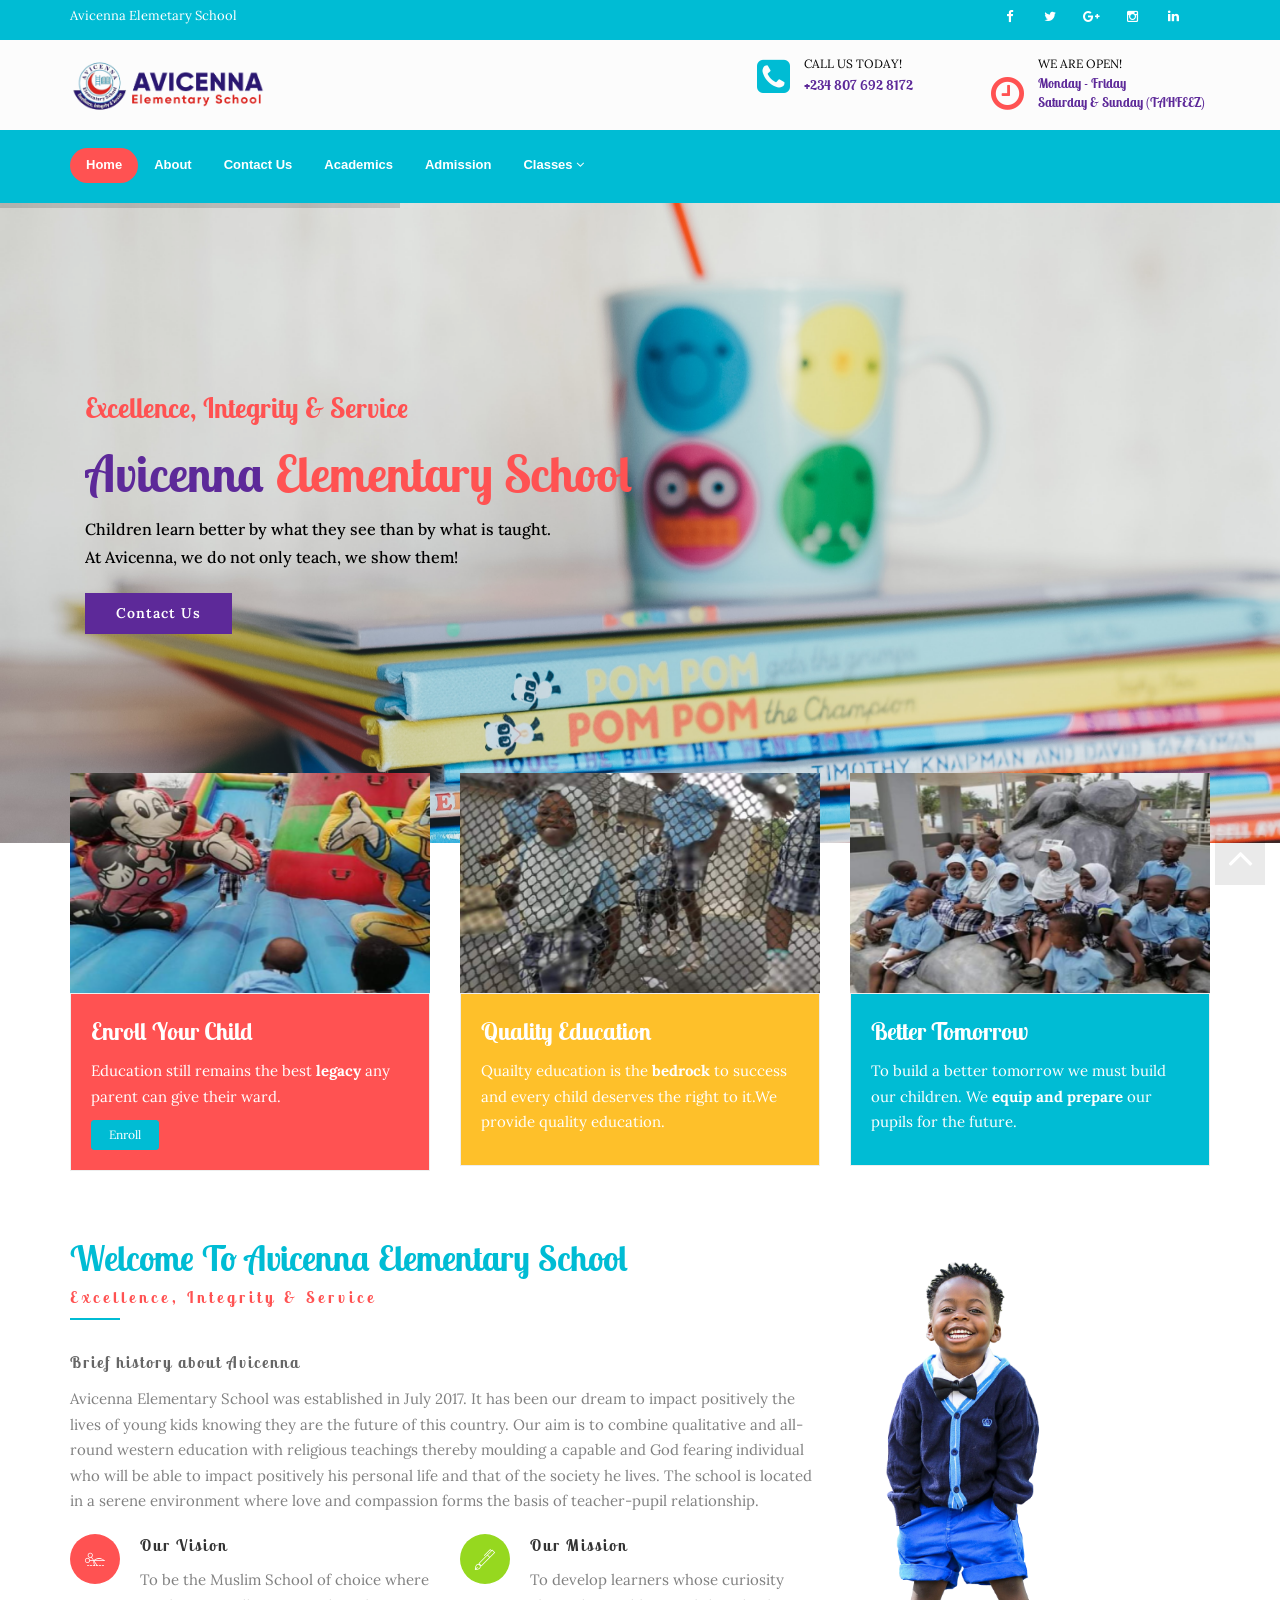
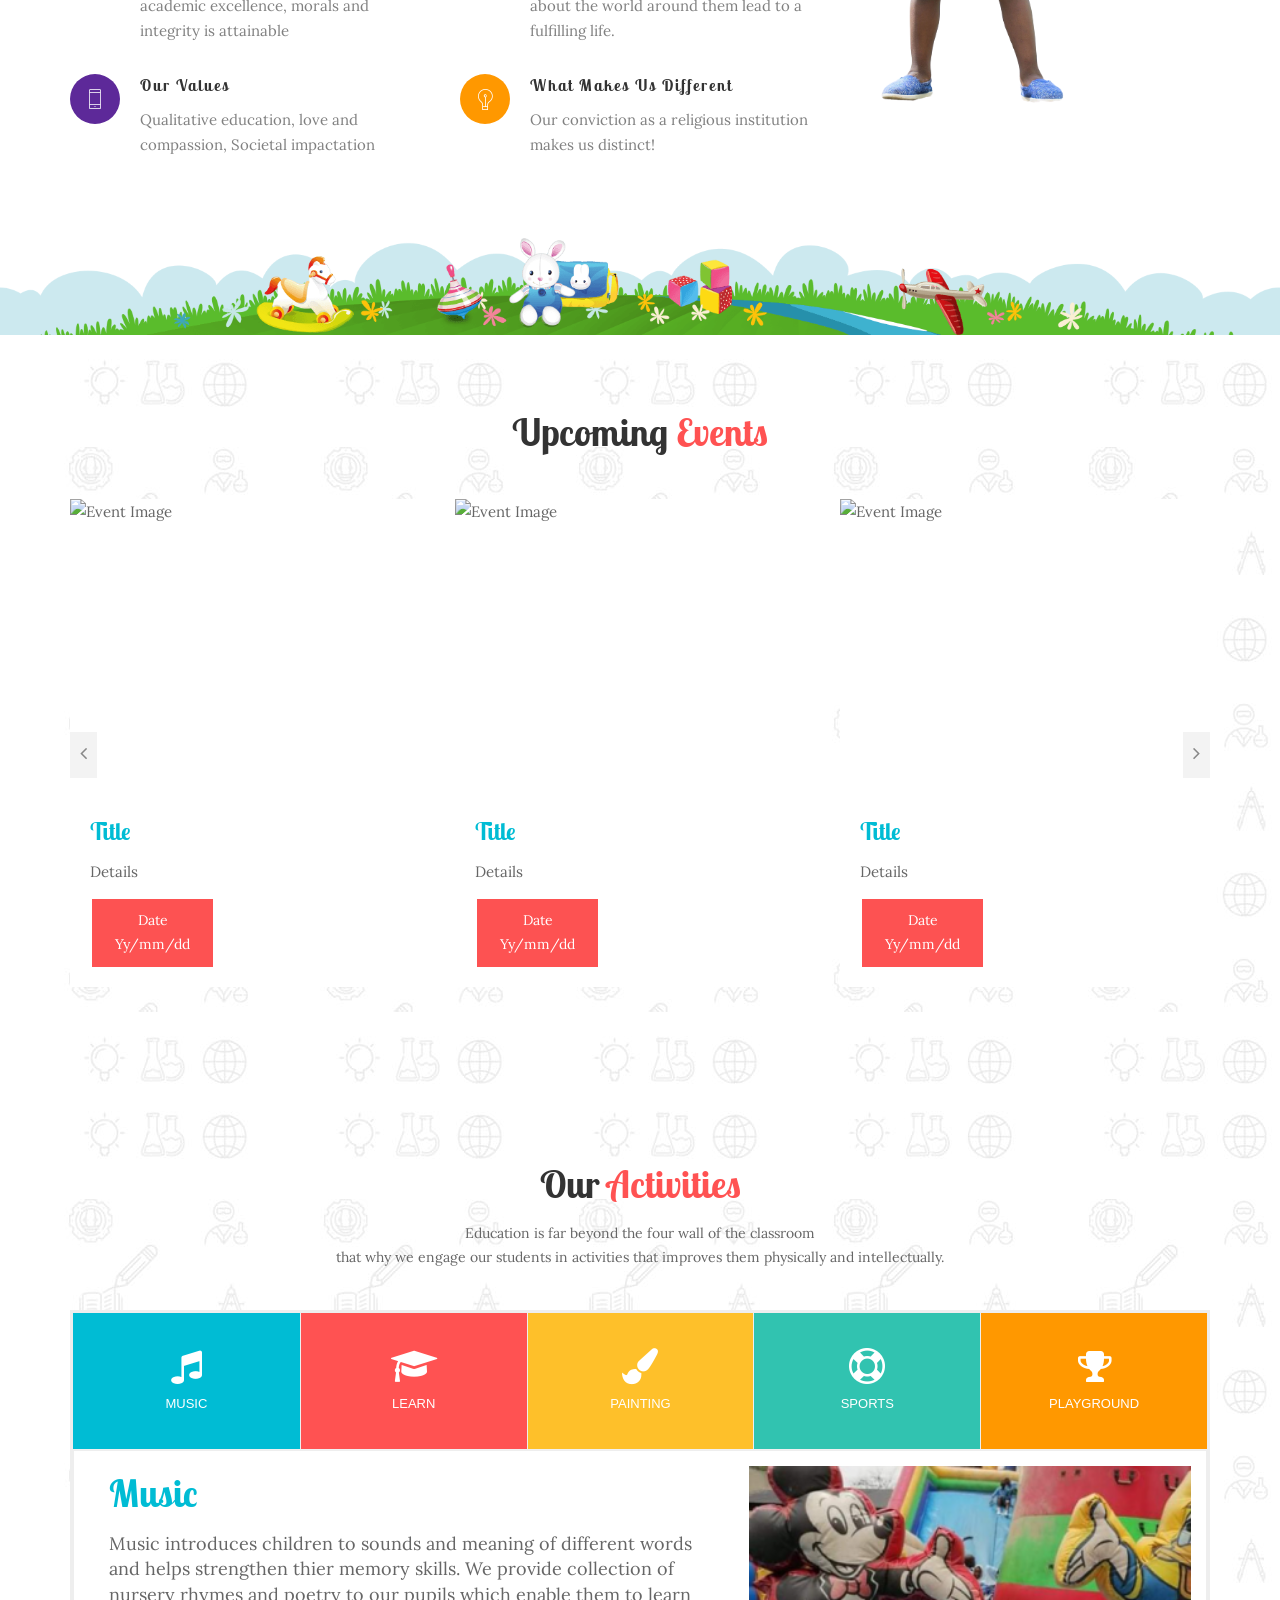
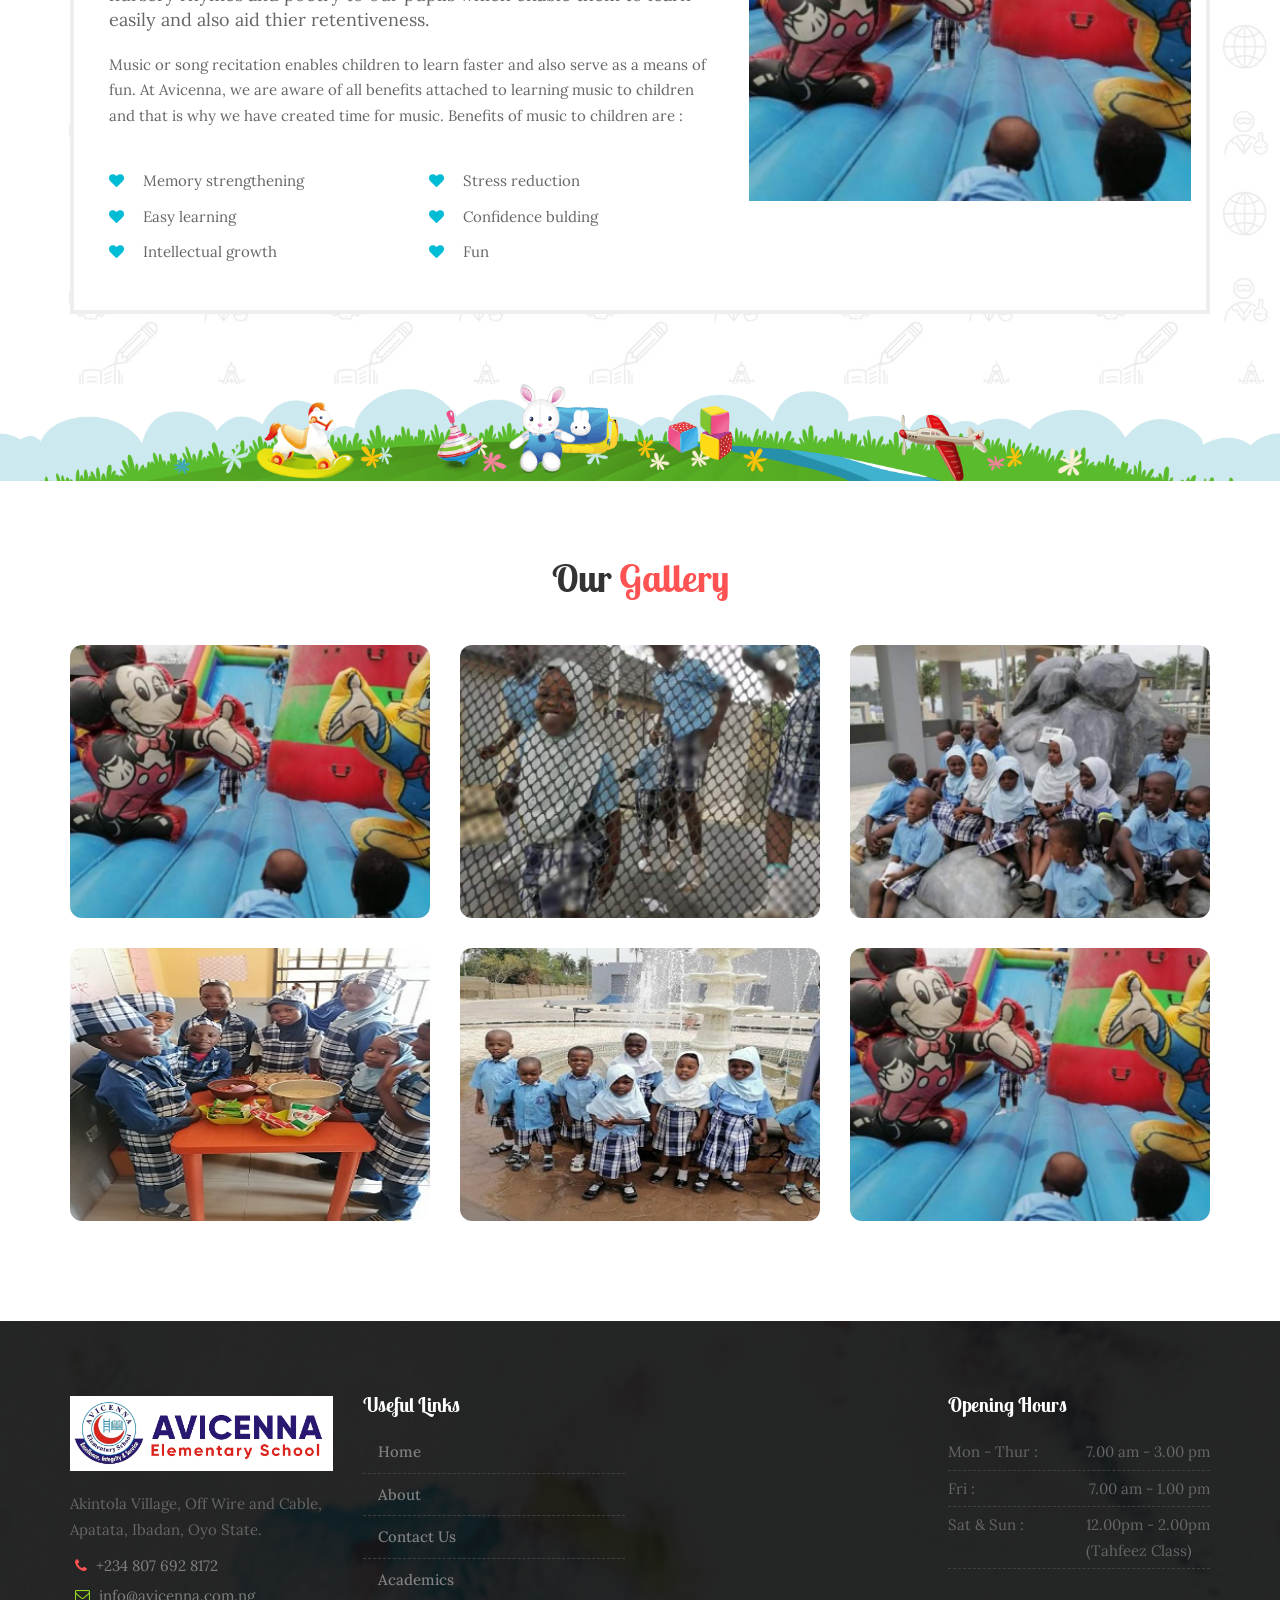
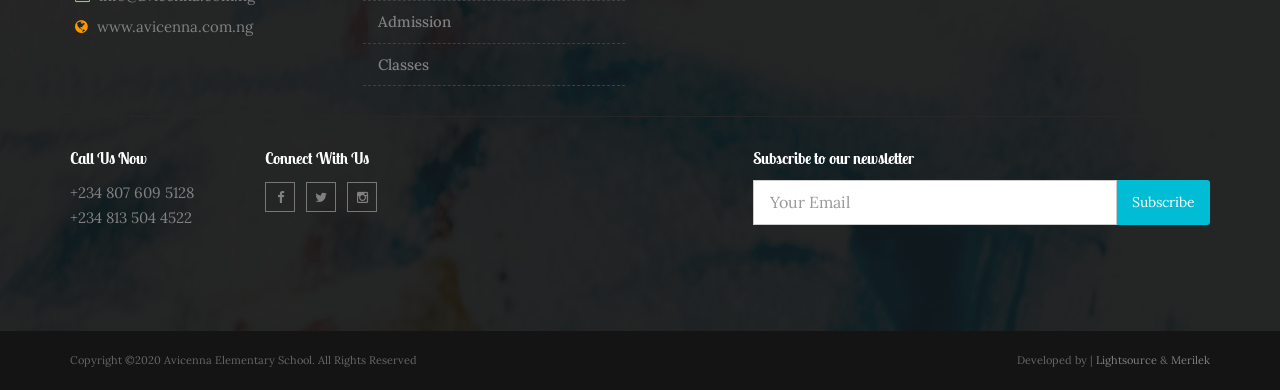
==== index.html @ d7801a2c "Update index.html" ====
<!DOCTYPE html>
<html dir="ltr" lang="en">
<head>

<!-- Meta Tags -->
<meta name="viewport" content="width=device-width,initial-scale=1.0"/>
<meta http-equiv="content-type" content="text/html; charset=UTF-8"/>
<meta name="description" content="Avicinna Elementary School website" />
<meta name="keywords" content="Avicenna,nursery,primary,children,,school,childschool,education,nigeria,ibadan,private" />
<meta name="author" content="" />

<!-- Page Title -->
<title>Welcome To Avicenna Elementary School</title>

<!-- Favicon and Touch Icons -->
<link href="images/avfavicon.png" rel="shortcut icon" type="image/png">
<link href="images/apple-touch-icon.png" rel="apple-touch-icon">
<link href="images/apple-touch-icon-72x72.png" rel="apple-touch-icon" sizes="72x72">
<link href="images/apple-touch-icon-114x114.png" rel="apple-touch-icon" sizes="114x114">
<link href="images/apple-touch-icon-144x144.png" rel="apple-touch-icon" sizes="144x144">

<!-- Stylesheet -->
<link href="css/bootstrap.min.css" rel="stylesheet" type="text/css">
<link href="css/jquery-ui.min.css" rel="stylesheet" type="text/css">
<link href="css/animate.css" rel="stylesheet" type="text/css">
<link href="css/css-plugin-collections.css" rel="stylesheet"/>
<!-- CSS | menuzord megamenu skins -->
<link id="menuzord-menu-skins" href="css/menuzord-skins/menuzord-rounded-boxed.css" rel="stylesheet"/>
<!-- CSS | Main style file -->
<link href="css/style-main.css" rel="stylesheet" type="text/css">
<!-- CSS | Preloader Styles -->
<link href="css/preloader.css" rel="stylesheet" type="text/css">
<!-- CSS | Custom Margin Padding Collection -->
<link href="css/custom-bootstrap-margin-padding.css" rel="stylesheet" type="text/css">
<!-- CSS | Responsive media queries -->
<link href="css/responsive.css" rel="stylesheet" type="text/css">
<!-- CSS | Style css. This is the file where you can place your own custom css code. Just uncomment it and use it. -->
<!-- <link href="css/style.css" rel="stylesheet" type="text/css"> -->

<!-- Revolution Slider 5.x CSS settings -->
<link  href="js/revolution-slider/css/settings.css" rel="stylesheet" type="text/css"/>
<link  href="js/revolution-slider/css/layers.css" rel="stylesheet" type="text/css"/>
<link  href="js/revolution-slider/css/navigation.css" rel="stylesheet" type="text/css"/>

<!-- CSS | Theme Color -->
<link href="css/colors/theme-skin-color-set-1.css" rel="stylesheet" type="text/css">

<!-- external javascripts -->
<script src="js/jquery-2.2.4.min.js"></script>
<script src="js/jquery-ui.min.js"></script>
<script src="js/bootstrap.min.js"></script>
<!-- JS | jquery plugin collection for this theme -->
<script src="js/jquery-plugin-collection.js"></script>

<!-- Revolution Slider 5.x SCRIPTS -->
<script src="js/revolution-slider/js/jquery.themepunch.tools.min.js"></script>
<script src="js/revolution-slider/js/jquery.themepunch.revolution.min.js"></script>


</head>
<body class="">
<div id="wrapper" class="clearfix">
  <!-- preloader -->
  <div id="preloader">
    <div id="spinner">
      <div class="preloader-dot-loading">
        <div class="cssload-loading"><i></i><i></i><i></i><i></i></div>
      </div>
    </div>
    <div id="disable-preloader" class="btn btn-default btn-sm">Disable Preloader</div>
  </div> 
  
  <!-- Header -->
  <header id="header" class="header">
    <div class="header-top bg-theme-color-sky sm-text-center p-0">
      <div class="container">


        <div class="row">
        
          <div class="col-md-4">
            <div class="widget no-border m-0">
              <ul class="list-inline font-13 sm-text-center mt-5">
                <li>
                  <a class="text-white">Avicenna Elemetary School</a>
                </li>
              </ul>
            </div>
          </div>
          <div class="col-md-8">
            
            <div class="widget no-border m-0 mr-15 pull-right flip sm-pull-none sm-text-center">
              <ul class="styled-icons icon-circled icon-sm pull-right flip sm-pull-none sm-text-center mt-sm-15">
                <li><a target="_blank" href="https://www.facebook.com/avicenna.schools"><i class="fa fa-facebook text-white"></i></a></li>
                <li><a target="_blank" href="https://mobile.twitter.com/3ffcac2eec534ba"><i class="fa fa-twitter text-white"></i></a></li>
                <li><a target="_blank" href="mailto: support@avicenna.com.ng"><i class="fa fa-google-plus text-white"></i></a></li>
                <li><a target="_blank" href="https://www.insagram.com"><i class="fa fa-instagram text-white"></i></a></li>
                <li><a target="_blank" href="https://www.linkedin.com"><i class="fa fa-linkedin text-white"></i></a></li>
              </ul>
            </div>
          </div>
        </div>

      </div>
    </div>


    <div class="header-middle p-0 bg-lightest xs-text-center">
      <div class="container pt-0 pb-0">
        <div class="row">
          <div class="col-xs-12 col-sm-4 col-md-5">
            <div class="widget no-border m-0">
              <a class="menuzord-brand pull-left flip xs-pull-center mb-15" href="/avicenna/"><img src="images/avi_logo.png"></a>
            </div>
          </div>
          <div class="col-xs-12 col-sm-4 col-md-4">
            <div class="widget no-border pull-right sm-pull-none sm-text-center mt-10 mb-10 m-0">
              <ul class="list-inline">
                <li><i class="fa fa-phone-square text-theme-color-sky font-36 mt-5 sm-display-block"></i></li>
                <li>
                  <a href="" class="font-12 text-black text-uppercase">Call us today!</a>
                  <h5 class="font-14 text-theme-color-blue m-0"> +234 807 692 8172</h5>
                </li>
              </ul>
            </div> 
          </div>  
          <div class="col-xs-12 col-sm-4 col-md-3">
            <div class="widget no-border pull-right sm-pull-none sm-text-center mt-10 mb-10 m-0">
              <ul class="list-inline">
                <li><i class="fa fa-clock-o text-theme-color-red font-36 mt-5 sm-display-block"></i></li>
                <li>
                  <a class="font-12 text-black text-uppercase">We are open!</a>
                  <h5 class="font-13 text-theme-color-blue m-0">Monday - Friday</h5>
                  <h5 class="font-13 text-theme-color-blue m-0">Saturday & Sunday (TAHFEEZ)</h5>
                </li>
              </ul>
            </div>
          </div>
        </div>
      </div>
    </div>


    <div class="header-nav">


    <div style="background-color:#00BCD4;" class="header-nav-wrapper navbar-scrolltofixed border-bottom-theme-color-sky-2px">
        <div class="container">
          <nav id="menuzord" class="menuzord pull-left flip menuzord-responsive">
            <ul class="menuzord-menu">
              <li class="active"><a href="">Home</a></li>
              <li><a href="about">About</a></li>
              <li><a href="contact">Contact Us</a>
                
              </li>
              <li><a href="academic">Academics</a>
               
              </li>
              <li><a href="admission">Admission</a>
               
              </li>

              <li><a href="classes">Classes</a>
              <ul class="dropdown">
                  <li><a href="classes/">Junior Classes</a></li>
                  <li><a href="classes/grade1-3.html">Grade 1 - Grade 3</a></li>
                  <li><a href="classes/grade4-5.html">Grade 4 - Grade 5</a></li>
                </ul>
              </li>
                           
            </ul>            
            <div id="top-search-bar" class="collapse">
              <div class="container">
                <form role="search" action="#" class="search_form_top" method="get">
                  <input type="text" placeholder="Type text and press Enter..." name="s" class="form-control" autocomplete="off">
                  <span class="search-close"><i class="fa fa-search"></i></span>
                </form>
              </div>
            </div>
          </nav>
        </div>
      </div>


    </div>
  </header>

  <!-- Start main-content -->
  <div class="main-content">

    <!-- Section: home -->
    <section id="home">
      <div class="container-fluid p-0">
        
        <!-- Slider Revolution Start -->
        <div class="rev_slider_wrapper">
          <div class="rev_slider rev_slider_default" data-version="5.0">
            <ul>

              <!-- SLIDE 1 -->
              <li data-index="rs-1" data-transition="fade" data-slotamount="default" data-easein="default" data-easeout="default" data-masterspeed="default" data-thumb="images/bg/bg1.jpg" data-rotate="0"  data-fstransition="fade" data-saveperformance="off" data-title="Web Show" data-description="">
                <!-- MAIN IMAGE -->
                <img src="images/learn1.jpg"  alt="header"  data-bgposition="center center" data-bgfit="cover" data-bgrepeat="no-repeat" class="rev-slidebg" data-bgparallax="6" data-no-retina>
                <!-- LAYERS -->

                <!-- LAYER NR. 1 -->
                <div class="tp-caption tp-shape tp-shapewrapper tp-resizeme rs-parallaxlevel-0" 
                  id="slide-1-layer-1" 
                  data-x="['center','center','center','center']" data-hoffset="['0','0','0','0']" 
                  data-y="['middle','middle','middle','middle']" data-voffset="['0','0','0','0']" 
                  data-width="full"
                  data-height="full"
                  data-whitespace="normal"
                  data-transform_idle="o:1;"
                  data-transform_in="opacity:0;s:1500;e:Power3.easeInOut;" 
                  data-transform_out="opacity:0;s:1000;e:Power3.easeInOut;s:1000;e:Power3.easeInOut;" 
                  data-start="1000" 
                  data-basealign="slide" 
                  data-responsive_offset="on" 
                  style="z-index: 5;background-color:rgba(0, 0, 0, 0.05);border-color:rgba(0, 0, 0, 1.00);"> 
                </div>

                <!-- LAYER NR. 2 -->
                <div class="tp-caption tp-resizeme sft font-Lobster font-weight-700 text-theme-color-red" 
                  id="rs-1-layer-2"

                  data-x="['left']"
                  data-hoffset="['30']"
                  data-y="['middle']"
                  data-voffset="['-115']"
                  data-fontsize="['28']"
                  data-lineheight="['48']"
                  data-width="none"
                  data-height="none"
                  data-whitespace="nowrap"
                  data-transform_idle="o:1;s:500"
                  data-transform_in="y:100;scaleX:1;scaleY:1;opacity:0;"
                  data-transform_out="x:left(R);s:1000;e:Power3.easeIn;s:1000;e:Power3.easeIn;"
                  data-mask_in="x:0px;y:0px;s:inherit;e:inherit;"
                  data-mask_out="x:inherit;y:inherit;s:inherit;e:inherit;"
                  data-speed="500"
                  data-start="600"
                  data-splitin="none"
                  data-splitout="none" 
                  data-responsive_offset="on" 
                  style="z-index: 5; white-space: nowrap;">Excellence, Integrity & Service
                </div>

                <!-- LAYER NR. 3 -->
                <div class="tp-caption tp-resizeme sft text-theme-color-blue font-Lobster font-weight-700 m-0" 
                  id="rs-1-layer-3"

                  data-x="['left']"
                  data-hoffset="['30']"
                  data-y="['middle']"
                  data-voffset="['-50']"
                  data-fontsize="['78']"
                  data-lineheight="['96']"
                  data-width="none"
                  data-height="none"
                  data-whitespace="nowrap"
                  data-transform_idle="o:1;s:500"
                  data-transform_in="y:100;scaleX:1;scaleY:1;opacity:0;"
                  data-transform_out="x:left(R);s:1000;e:Power3.easeIn;s:1000;e:Power3.easeIn;"
                  data-mask_in="x:0px;y:0px;s:inherit;e:inherit;"
                  data-mask_out="x:inherit;y:inherit;s:inherit;e:inherit;"
                  data-speed="500"
                  data-start="800"
                  data-splitin="none" 
                  data-splitout="none" 
                  data-responsive_offset="on" 
                  style="z-index: 5; white-space: nowrap;"><p style="font-size:50px;">Avicenna <span class="text-theme-color-red">Elementary School</span></p>
                </div>

                <!-- LAYER NR. 4 -->
                <div class="tp-caption tp-resizeme sft text-black" 
                  id="rs-1-layer-4"

                  data-x="['left']"
                  data-hoffset="['30']"
                  data-y="['middle']"
                  data-voffset="['20']"
                  data-fontsize="['16','18',24']"
                  data-lineheight="['28']"
                  data-width="none"
                  data-height="none"
                  data-whitespace="nowrap"
                  data-transform_idle="o:1;s:500"
                  data-transform_in="y:100;scaleX:1;scaleY:1;opacity:0;"
                  data-transform_out="x:left(R);s:1000;e:Power3.easeIn;s:1000;e:Power3.easeIn;"
                  data-mask_in="x:0px;y:0px;s:inherit;e:inherit;"
                  data-mask_out="x:inherit;y:inherit;s:inherit;e:inherit;"
                  data-speed="500"
                  data-start="1200"
                  data-splitin="none" 
                  data-splitout="none" 
                  data-responsive_offset="on"
                  style="z-index: 5; white-space: nowrap; font-weight:500;">Children learn better by what they see than by what is taught.<br>At Avicenna, we do not only teach, we show them!
                </div>

                <!-- LAYER NR. 5 -->
                <div class="tp-caption sft" 
                  id="rs-1-layer-5"

                  data-x="['left']"
                  data-hoffset="['30']"
                  data-y="['middle']"
                  data-voffset="['90','100','110']"
                  data-width="none"
                  data-height="none"
                  data-whitespace="nowrap"
                  data-transform_idle="o:1;s:500"
                  data-transform_in="y:100;scaleX:1;scaleY:1;opacity:0;"
                  data-transform_out="x:left(R);s:1000;e:Power3.easeIn;s:1000;e:Power3.easeIn;"
                  data-mask_in="x:0px;y:0px;s:inherit;e:inherit;"
                  data-mask_out="x:inherit;y:inherit;s:inherit;e:inherit;"
                  data-speed="500"
                  data-start="1400"
                  data-splitin="none" 
                  data-splitout="none" 
                  data-responsive_offset="on"
                  style="z-index: 5; white-space: nowrap; letter-spacing:1px;"><a class="btn btn-colored btn-theme-color-blue btn-lg btn-flat font-weight-600 pl-30 pr-30" href="contact/">Contact Us</a>
                </div>
              </li>

              <!-- SLIDE 2 -->
              <li data-index="rs-2" data-transition="fade" data-slotamount="default" data-easein="default" data-easeout="default" data-masterspeed="default" data-thumb="images/bg/bg2.jpg" data-rotate="0"  data-fstransition="fade" data-saveperformance="off" data-title="Web Show" data-description="">
                <!-- MAIN IMAGE -->
                <img src="images/learn.jpg"  alt=""  data-bgposition="center center" data-bgfit="cover" data-bgrepeat="no-repeat" class="rev-slidebg" data-bgparallax="6" data-no-retina>
                <!-- LAYERS -->

                <!-- LAYER NR. 1 -->
                <div class="tp-caption tp-shape tp-shapewrapper tp-resizeme rs-parallaxlevel-0" 
                  id="slide-2-layer-1" 
                  data-x="['center','center','center','center']" data-hoffset="['0','0','0','0']" 
                  data-y="['middle','middle','middle','middle']" data-voffset="['0','0','0','0']" 
                  data-width="full"
                  data-height="full"
                  data-whitespace="normal"
                  data-transform_idle="o:1;"
                  data-transform_in="opacity:0;s:1500;e:Power3.easeInOut;" 
                  data-transform_out="opacity:0;s:1000;e:Power3.easeInOut;s:1000;e:Power3.easeInOut;" 
                  data-start="1000" 
                  data-basealign="slide" 
                  data-responsive_offset="on" 
                  style="z-index: 5;background-color:rgba(0, 0, 0, 0.05);border-color:rgba(0, 0, 0, 1.00);"> 
                </div>

                <!-- LAYER NR. 2 -->
                <div class="tp-caption tp-resizeme sft font-Lobster font-weight-700 text-theme-color-red" 
                  id="rs-2-layer-2"

                  data-x="['right']"
                  data-hoffset="['30']"
                  data-y="['middle']"
                  data-voffset="['-115']"
                  data-fontsize="['28']"
                  data-lineheight="['48']"
                  data-width="none"
                  data-height="none"
                  data-whitespace="nowrap"
                  data-transform_idle="o:1;s:500"
                  data-transform_in="y:100;scaleX:1;scaleY:1;opacity:0;"
                  data-transform_out="x:left(R);s:1000;e:Power3.easeIn;s:1000;e:Power3.easeIn;"
                  data-mask_in="x:0px;y:0px;s:inherit;e:inherit;"
                  data-mask_out="x:inherit;y:inherit;s:inherit;e:inherit;"
                  data-speed="500"
                  data-start="600"
                  data-splitin="none"
                  data-splitout="none" 
                  data-responsive_offset="on" 
                  style="z-index: 5; white-space: nowrap;">Excellence,Integrity & Service
                </div>

                <!-- LAYER NR. 3 -->
                <div class="tp-caption tp-resizeme sft text-theme-color-blue font-Lobster font-weight-700 m-0" 
                  id="rs-2-layer-3"

                  data-x="['right']"
                  data-hoffset="['30']"
                  data-y="['middle']"
                  data-voffset="['-50']"
                  data-fontsize="['78']"
                  data-lineheight="['96']"
                  data-width="none"
                  data-height="none"
                  data-whitespace="nowrap"
                  data-transform_idle="o:1;s:500"
                  data-transform_in="y:100;scaleX:1;scaleY:1;opacity:0;"
                  data-transform_out="x:left(R);s:1000;e:Power3.easeIn;s:1000;e:Power3.easeIn;"
                  data-mask_in="x:0px;y:0px;s:inherit;e:inherit;"
                  data-mask_out="x:inherit;y:inherit;s:inherit;e:inherit;"
                  data-speed="500"
                  data-start="800"
                  data-splitin="none" 
                  data-splitout="none" 
                  data-responsive_offset="on" 
                  style="z-index: 5; white-space: nowrap;"><p style="font-size:50px;">Avicenna <span class="text-theme-color-red">Elementary School</span></p>
                </div>

                <!-- LAYER NR. 4 -->
                <div class="tp-caption tp-resizeme sft text-black-333" 
                  id="rs-2-layer-4"

                  data-x="['right']"
                  data-hoffset="['30']"
                  data-y="['middle']"
                  data-voffset="['20']"
                  data-fontsize="['16','18',24']"
                  data-lineheight="['28']"
                  data-width="none"
                  data-height="none"
                  data-whitespace="nowrap"
                  data-transform_idle="o:1;s:500"
                  data-transform_in="y:100;scaleX:1;scaleY:1;opacity:0;"
                  data-transform_out="x:left(R);s:1000;e:Power3.easeIn;s:1000;e:Power3.easeIn;"
                  data-mask_in="x:0px;y:0px;s:inherit;e:inherit;"
                  data-mask_out="x:inherit;y:inherit;s:inherit;e:inherit;"
                  data-speed="500"
                  data-start="1200"
                  data-splitin="none" 
                  data-splitout="none" 
                  data-responsive_offset="on"
                  style="z-index: 5; white-space: nowrap; font-weight:500;">Education still remains the most powerful weapon you can give <br> to  children  to change their world. We give such weapon!
                </div>

                <!-- LAYER NR. 5 -->
                <div class="tp-caption sft" 
                  id="rs-2-layer-5"

                  data-x="['right']"
                  data-hoffset="['30']"
                  data-y="['middle']"
                  data-voffset="['90','100','110']"
                  data-width="none"
                  data-height="none"
                  data-whitespace="nowrap"
                  data-transform_idle="o:1;s:500"
                  data-transform_in="y:100;scaleX:1;scaleY:1;opacity:0;"
                  data-transform_out="x:left(R);s:1000;e:Power3.easeIn;s:1000;e:Power3.easeIn;"
                  data-mask_in="x:0px;y:0px;s:inherit;e:inherit;"
                  data-mask_out="x:inherit;y:inherit;s:inherit;e:inherit;"
                  data-speed="500"
                  data-start="1400"
                  data-splitin="none" 
                  data-splitout="none" 
                  data-responsive_offset="on"
                  style="z-index: 5; white-space: nowrap; letter-spacing:1px;"><a class="btn btn-colored btn-theme-color-blue btn-lg btn-flat font-weight-600 pl-30 pr-30" href="contact/">Contact Us</a>
                </div>
              </li>

              <!-- SLIDE 3 -->
              <li data-index="rs-3" data-transition="fade" data-slotamount="default" data-easein="default" data-easeout="default" data-masterspeed="default" data-thumb="images/bg/bg4.jpg" data-rotate="0"  data-fstransition="fade" data-saveperformance="off" data-title="Web Show" data-description="">
                <!-- MAIN IMAGE -->
                <img src="images/header1.jpg"  alt=""  data-bgposition="center center" data-bgfit="cover" data-bgrepeat="no-repeat" class="rev-slidebg" data-bgparallax="6" data-no-retina>
                <!-- LAYERS -->

                <!-- LAYER NR. 1 -->
                <div class="tp-caption tp-shape tp-shapewrapper tp-resizeme rs-parallaxlevel-0" 
                  id="slide-3-layer-1" 
                  data-x="['center','center','center','center']" data-hoffset="['0','0','0','0']" 
                  data-y="['middle','middle','middle','middle']" data-voffset="['0','0','0','0']" 
                  data-width="full"
                  data-height="full"
                  data-whitespace="normal"
                  data-transform_idle="o:1;"
                  data-transform_in="opacity:0;s:1500;e:Power3.easeInOut;" 
                  data-transform_out="opacity:0;s:1000;e:Power3.easeInOut;s:1000;e:Power3.easeInOut;" 
                  data-start="1000" 
                  data-basealign="slide" 
                  data-responsive_offset="on" 
                  style="z-index: 5;background-color:rgba(0, 0, 0, 0.05);border-color:rgba(0, 0, 0, 1.00);"> 
                </div>

                <!-- LAYER NR. 2 -->
                <div class="tp-caption tp-resizeme sft font-Lobster font-weight-700 text-theme-color-red" 
                  id="rs-3-layer-2"

                  data-x="['left']"
                  data-hoffset="['30']"
                  data-y="['middle']"
                  data-voffset="['-115']"
                  data-fontsize="['28']"
                  data-lineheight="['48']"
                  data-width="none"
                  data-height="none"
                  data-whitespace="nowrap"
                  data-transform_idle="o:1;s:500"
                  data-transform_in="y:100;scaleX:1;scaleY:1;opacity:0;"
                  data-transform_out="x:left(R);s:1000;e:Power3.easeIn;s:1000;e:Power3.easeIn;"
                  data-mask_in="x:0px;y:0px;s:inherit;e:inherit;"
                  data-mask_out="x:inherit;y:inherit;s:inherit;e:inherit;"
                  data-speed="500"
                  data-start="600"
                  data-splitin="none"
                  data-splitout="none" 
                  data-responsive_offset="on" 
                  style="z-index: 5; white-space: nowrap;">Excellence, Integrity & Service
                </div>

                <!-- LAYER NR. 3 -->
                <div class="tp-caption tp-resizeme sft text-theme-color-blue font-Lobster font-weight-700 m-0" 
                  id="rs-3-layer-3"

                  data-x="['left']"
                  data-hoffset="['30']"
                  data-y="['middle']"
                  data-voffset="['-50']"
                  data-fontsize="['78']"
                  data-lineheight="['96']"
                  data-width="none"
                  data-height="none"
                  data-whitespace="nowrap"
                  data-transform_idle="o:1;s:500"
                  data-transform_in="y:100;scaleX:1;scaleY:1;opacity:0;"
                  data-transform_out="x:left(R);s:1000;e:Power3.easeIn;s:1000;e:Power3.easeIn;"
                  data-mask_in="x:0px;y:0px;s:inherit;e:inherit;"
                  data-mask_out="x:inherit;y:inherit;s:inherit;e:inherit;"
                  data-speed="500"
                  data-start="800"
                  data-splitin="none" 
                  data-splitout="none" 
                  data-responsive_offset="on" 
                  style="z-index: 5; white-space: nowrap;"><p style="font-size:50px;">Avicenna <span class="text-theme-color-red">Elementary School</span></p>


                </div>

                <!-- LAYER NR. 4 -->
                <div class="tp-caption tp-resizeme sft text-black" 
                  id="rs-3-layer-4"

                  data-x="['left']"
                  data-hoffset="['30']"
                  data-y="['middle']"
                  data-voffset="['20']"
                  data-fontsize="['16','18',24']"
                  data-lineheight="['28']"
                  data-width="none"
                  data-height="none"
                  data-whitespace="nowrap"
                  data-transform_idle="o:1;s:500"
                  data-transform_in="y:100;scaleX:1;scaleY:1;opacity:0;"
                  data-transform_out="x:left(R);s:1000;e:Power3.easeIn;s:1000;e:Power3.easeIn;"
                  data-mask_in="x:0px;y:0px;s:inherit;e:inherit;"
                  data-mask_out="x:inherit;y:inherit;s:inherit;e:inherit;"
                  data-speed="500"
                  data-start="1200"
                  data-splitin="none" 
                  data-splitout="none" 
                  data-responsive_offset="on"
                  style="z-index: 5; white-space: nowrap; font-weight:500;">We provide quality education for our pupils. This provision liberate them <br> from ignorance and make them standout amidst their peers.
                </div>

                <!-- LAYER NR. 5 -->
                <div class="tp-caption sft" 
                  id="rs-3-layer-5"

                  data-x="['left']"
                  data-hoffset="['30']"
                  data-y="['middle']"
                  data-voffset="['90','100','110']"
                  data-width="none"
                  data-height="none"
                  data-whitespace="nowrap"
                  data-transform_idle="o:1;s:500"
                  data-transform_in="y:100;scaleX:1;scaleY:1;opacity:0;"
                  data-transform_out="x:left(R);s:1000;e:Power3.easeIn;s:1000;e:Power3.easeIn;"
                  data-mask_in="x:0px;y:0px;s:inherit;e:inherit;"
                  data-mask_out="x:inherit;y:inherit;s:inherit;e:inherit;"
                  data-speed="500"
                  data-start="1400"
                  data-splitin="none" 
                  data-splitout="none" 
                  data-responsive_offset="on"
                  style="z-index: 5; white-space: nowrap; letter-spacing:1px;"><a class="btn btn-colored btn-theme-color-blue btn-lg btn-flat font-weight-600 pl-30 pr-30" href="contact/">Contact Us</a>
                </div>
              </li>

            </ul>
          </div>
          <!-- end .rev_slider -->
        </div>
        <!-- end .rev_slider_wrapper -->
        <script>
          $(document).ready(function(e) {
            $(".rev_slider_default").revolution({
              sliderType:"standard",
              sliderLayout: "auto",
              dottedOverlay: "none",
              delay: 5000,
              navigation: {
                  keyboardNavigation: "off",
                  keyboard_direction: "horizontal",
                  mouseScrollNavigation: "off",
                  onHoverStop: "off",
                  touch: {
                      touchenabled: "on",
                      swipe_threshold: 75,
                      swipe_min_touches: 1,
                      swipe_direction: "horizontal",
                      drag_block_vertical: false
                  },
                arrows: {
                  style: "gyges",
                  enable: true,
                  hide_onmobile: false,
                  hide_onleave: true,
                  hide_delay: 200,
                  hide_delay_mobile: 1200,
                  tmp: '',
                  left: {
                      h_align: "left",
                      v_align: "center",
                      h_offset: 0,
                      v_offset: 0
                  },
                  right: {
                      h_align: "right",
                      v_align: "center",
                      h_offset: 0,
                      v_offset: 0
                  }
                },
                bullets: {
                  enable: true,
                  hide_onmobile: true,
                  hide_under: 800,
                  style: "hebe",
                  hide_onleave: false,
                  direction: "horizontal",
                  h_align: "center",
                  v_align: "bottom",
                  h_offset: 0,
                  v_offset: 30,
                  space: 5,
                  tmp: '<span class="tp-bullet-image"></span><span class="tp-bullet-imageoverlay"></span><span class="tp-bullet-title"></span>'
                }
              },
              responsiveLevels: [1240, 1024, 778],
              visibilityLevels: [1240, 1024, 778],
              gridwidth: [1170, 1024, 778, 480],
              gridheight: [640, 768, 960, 720],
              lazyType: "none",
              parallax: {
                  origo: "slidercenter",
                  speed: 1000,
                  levels: [5, 10, 15, 20, 25, 30, 35, 40, 45, 46, 47, 48, 49, 50, 100, 55],
                  type: "scroll"
              },
              shadow: 0,
              spinner: "off",
              stopLoop: "on",
              stopAfterLoops: 0,
              stopAtSlide: -1,
              shuffle: "off",
              autoHeight: "off",
              fullScreenAutoWidth: "off",
              fullScreenAlignForce: "off",
              fullScreenOffsetContainer: "",
              fullScreenOffset: "0",
              hideThumbsOnMobile: "off",
              hideSliderAtLimit: 0,
              hideCaptionAtLimit: 0,
              hideAllCaptionAtLilmit: 0,
              debugMode: false,
              fallbacks: {
                  simplifyAll: "off",
                  nextSlideOnWindowFocus: "off",
                  disableFocusListener: false,
              }
            });
          });
        </script>
        <!-- Slider Revolution Ends -->
      </div>
    </section>

    <!-- Section: home-box -->
    <section>
      <div class="container">
        <div class="section-content">
          <div class="row">
            <div class="col-sm-6 col-md-4 maxwidth500 mb-sm-40 wow fadeInUp" data-margin-top="-140px" data-wow-duration="1s" data-wow-delay="0.1s">
              <img class="img-fullwidth" src="images/avicenna1.png" height="220" alt="">
              <div class="bg-theme-color-red border-1px p-20 pt-0 mb-sm-180">
                <h3 class="text-white mt-20">Enroll Your Child</h3>
                <p class="text-white">Education still remains the best <b>legacy</b> any parent can give their ward.</p>
                <a href="admission" class="btn btn-sm btn-theme-color-sky">Enroll</a>
              </div>
            </div>
            <div class="col-sm-6 col-md-4 maxwidth500 mb-sm-40 wow fadeInUp" data-margin-top="-140px" data-wow-duration="1s" data-wow-delay="0.1s">
              <img class="img-fullwidth" src="images/avicenna2.png"  height="220" alt="">
              <div class="bg-theme-color-yellow border-1px p-20 pt-0 mb-sm-180">
                <h3 class="text-white mt-20">Quality Education</h3>
                <p class="text-white">Quailty education is the <b>bedrock</b> to success and every child deserves the right to it.We provide quality education.</p>
                <!-- <a href="#" class="btn btn-sm btn-theme-color-green">Read more</a> -->
              </div>
            </div>
            <div class="col-sm-6 col-md-4 maxwidth500 mb-sm-0 wow fadeInUp" data-margin-top="-140px" data-wow-duration="1s" data-wow-delay="0.1s">
              <img class="img-fullwidth" src="images/avicenna3.png"  height="220" alt="">
              <div class="bg-theme-color-sky border-1px p-20 pt-0">
                <h3 class="text-white mt-20">Better Tomorrow</h3>
                <p class="text-white">To build a better tomorrow we must build our children. We <b>equip and prepare</b> our pupils for the future.</p>
                <!-- <a href="#" class="btn btn-sm btn-theme-color-red">Read more</a> -->
              </div>
            </div>
          </div>
        </div>
      </div>
    </section>

    <!-- Section:about-->

    <!-- <h5 class="icon-box-title mt-10 letter-space-2 mb-10">Expert Teachers</h5>
                    <p class="text-gray">At Avicenna Elementary School our teachers are well trained and highly qualified teachers.</p> -->

    <section>
      <div class="container pt-0">
        <div class="section-content">
          <div class="row">
            <div class="col-md-8">
              <div class="meet-doctors">
                <h2 class="mt-0 line-height-1 text-theme-color-sky"><p style="font-size:35px;">Welcome To Avicenna Elementary School</p></h2>
                <h5 class="letter-space-4 line-bottom text-theme-color-red title">Excellence, Integrity & Service</h5>
                <p class="icon-box-title mt-10 letter-space-2 mb-10" style="font-family: 'Lobster Two', cursive;" ><b style="font-size:16px;">Brief history about Avicenna</b></p>
                <p class="text-gray">Avicenna Elementary School was established in July 2017.
                It has been our dream to impact positively the lives of young kids knowing 
                they are the future of this country.
                Our aim is to combine qualitative and all-round western education with religious 
                teachings thereby moulding a capable and God fearing individual who will be able 
                to impact positively his personal life and that of the society he lives.
                The school is located in a serene environment where love and compassion forms 
                the basis of teacher-pupil relationship.</p>
              </div>
              <div class="row mb-sm-30">
                <div class="col-sm-6 col-md-6">
                  <div class="icon-box p-0 mb-20">
                   <a class="icon bg-theme-color-red icon-circled icon-border-effect effect-circle icon-sm pull-left sm-pull-none flip" href="#">
                    <i class="pe-7s-scissors text-white"></i>
                   </a>
                   <div class="ml-70 ml-sm-0">
                    <h5 class="icon-box-title mt-10 letter-space-2 mb-10">Our Vision</h5>
                    <p class="text-gray">To be the Muslim School of choice where academic excellence, morals and integrity is attainable</p>
                   </div>
                  </div>
                </div>
                <div class="col-sm-6 col-md-6">
                  <div class="icon-box p-0 mb-20">
                   <a class="icon bg-theme-color-lemon icon-circled icon-border-effect effect-circle icon-sm pull-left sm-pull-none flip" href="">
                    <i class="pe-7s-pen text-white"></i>
                   </a>
                   <div class="ml-70 ml-sm-0">
                    <h5 class="icon-box-title mt-10 letter-space-2 mb-10">Our Mission</h5>
                    <p class="text-gray">To develop learners whose curiosity about
                     the world around them lead to a fulfilling life.</p>
                   </div>
                  </div>
                </div>
                <div class="col-sm-6 col-md-6">
                  <div class="icon-box p-0">
                   <a class="icon bg-theme-color-blue icon-circled icon-border-effect effect-circle icon-sm pull-left sm-pull-none flip" href="#">
                    <i class="pe-7s-phone text-white"></i>
                   </a>
                   <div class="ml-70 ml-sm-0">
                    <h5 class="icon-box-title mt-10 letter-space-2 mb-10">Our Values</h5>
                    <p class="text-gray">Qualitative education, love and compassion, Societal impactation</p>
                   </div>
                  </div>
                </div>
                <div class="col-sm-6 col-md-6">
                  <div class="icon-box p-0">
                   <a class="icon bg-theme-color-orange icon-circled icon-border-effect effect-circle icon-sm pull-left sm-pull-none flip" href="#">
                    <i class="pe-7s-light text-white"></i>
                   </a>
                   <div class="ml-70 ml-sm-0">
                    <h5 class="icon-box-title mt-10 letter-space-2 mb-10">What Makes Us Different</h5>
                    <p class="text-gray">Our conviction as a religious institution makes us distinct!</p>
                   </div>
                  </div>
                </div>
              </div>
            </div>
            <div class="col-md-4">
              <img style="height:500px" src="images/boyplane.png" alt="">
            </div>
          </div>
        </div>
      </div>
      <div> 
          <img alt="" src="images/bg/f2.png" class="img-responsive img-fullwidth">
      </div>
    </section>

    <!-- Section: Courses -->

    <section data-bg-img="images/bg/p2.jpg">
      <div class="container">
        <div class="section-title text-center">
          <div class="row">
            <div class="col-md-8 col-md-offset-2">
              <h2 class="line-bottom-center mt-0">Upcoming  <span class="text-theme-color-red">Events</span></h2>
              <div class="title-flaticon">
                <i class="flaticon-charity-alms"></i>
              </div>
             <!--  <p>Lorem ipsum dolor sit amet, consectetur adipisicing elit. Rem autem<br> voluptatem obcaecati!</p> -->
            </div>
          </div>
        </div>
        <div class="row multi-row-clearfix">
          <div class="col-md-12">
            <div class="owl-carousel-3col" data-nav="true">

              <div class="item">
                <div class="campaign bg-white maxwidth500 mb-30">
                  <div class="thumb">
                    <img width="100%" height="300" src="images/event.jpeg" alt="Event Image" class="img-fullwidth">
                    <div class="campaign-overlay"></div>
                  </div>
                  <div class="course-details clearfix p-20 pt-15">
                    <!-- <h4 class="price-tag">$250</h4> -->
                    <h3 class="mt-0"><a class="text-theme-color-sky" href="event-details.php">Title</a></h3>
                    <ul class="review_text list-inline">
                     <!--  <li>
                        <div class="star-rating" title="Rated 5.00 out of 5"><span data-width="100%">5.00</span></div>
                      </li> -->
                    </ul>
                    <p>Details</p>
                    <div class="course-details-bottom mt-15">
                      <ul class="list-inline">
                       <li>Date<span> Yy/mm/dd</span></li>
                      </ul>
                    </div>
                  </div>
                </div>
              </div>

              <div class="item">
                <div class="campaign bg-white maxwidth500 mb-30">
                  <div class="thumb">
                    <img width="100%" height="300" src="images/event.jpeg" alt="Event Image" class="img-fullwidth">
                    <div class="campaign-overlay"></div>
                  </div>
                  <div class="course-details clearfix p-20 pt-15">
                    <!-- <h4 class="price-tag">$250</h4> -->
                    <h3 class="mt-0"><a class="text-theme-color-sky" href="event-details.php">Title</a></h3>
                    <ul class="review_text list-inline">
                     <!--  <li>
                        <div class="star-rating" title="Rated 5.00 out of 5"><span data-width="100%">5.00</span></div>
                      </li> -->
                    </ul>
                    <p>Details</p>
                    <div class="course-details-bottom mt-15">
                      <ul class="list-inline">
                       <li>Date<span> Yy/mm/dd</span></li>
                      </ul>
                    </div>
                  </div>
                </div>
              </div>

              <div class="item">
                <div class="campaign bg-white maxwidth500 mb-30">
                  <div class="thumb">
                    <img width="100%" height="300" src="images/event.jpeg" alt="Event Image" class="img-fullwidth">
                    <div class="campaign-overlay"></div>
                  </div>
                  <div class="course-details clearfix p-20 pt-15">
                    <!-- <h4 class="price-tag">$250</h4> -->
                    <h3 class="mt-0"><a class="text-theme-color-sky" href="event-details.php">Title</a></h3>
                    <ul class="review_text list-inline">
                     <!--  <li>
                        <div class="star-rating" title="Rated 5.00 out of 5"><span data-width="100%">5.00</span></div>
                      </li> -->
                    </ul>
                    <p>Details</p>
                    <div class="course-details-bottom mt-15">
                      <ul class="list-inline">
                       <li>Date<span> Yy/mm/dd</span></li>
                      </ul>
                    </div>
                  </div>
                </div>
              </div>


             

            </div>
          </div>
        </div>
      </div>
    </section>

  


    <!-- Section: Activities -->
    <section  data-bg-img="images/bg/p2.jpg">
      <div class="container">
        <div class="section-title text-center">
          <div class="row">
            <div class="col-md-8 col-md-offset-2">
              <h2 class="line-bottom-center mt-0">Our <span class="text-theme-color-red">Activities</span></h2>
              <div class="title-flaticon">
                <i class="flaticon-charity-alms"></i>
              </div>
              <p>Education is far beyond the four wall of the classroom <br> that why we engage our students in activities that improves them physically and intellectually.</p>
            </div>
          </div>
        </div>
        <div class="section-centent">
          <div class="row">
            <div class="col-md-12">
              <div class="services-tab border-3px bg-white">
                <ul class="nav nav-tabs">
                  <li class="bg-theme-color-sky"><a href="#tab11" data-toggle="tab"><i class="fa fa-music"></i><span>Music</span></a></li>
                  <li class="bg-theme-color-red"><a href="#tab12" data-toggle="tab"><i class="fa fa-graduation-cap"></i><span>Learn</span></a></li>
                  <li class="bg-theme-color-yellow"><a href="#tab13" data-toggle="tab"><i class="fa fa-paint-brush"></i><span>Painting</span></a></li>
                  <li class="bg-theme-color-green"><a href="#tab14" data-toggle="tab"><i class="fa fa-life-ring"></i><span>Sports</span></a></li>
                  <li class="bg-theme-color-orange"><a href="#tab15" data-toggle="tab"><i class="fa fa-trophy"></i><span>Playground</span></a></li>
                </ul>
                <div class="tab-content">
                  <div class="tab-pane fade in active" id="tab11">
                    <div class="row">
                      <div class="col-md-7">
                        <div class="service-content ml-20 ml-sm-0">
                          <h2 class="font-36 text-theme-color-sky mt-0">Music</h2>
                          <p class="lead">Music introduces children to sounds and meaning of different words and helps strengthen thier memory skills. We provide collection of nursery rhymes and poetry to our pupils which enable them to learn easily and also aid thier retentiveness.</p>
                          <p>Music or song recitation enables children to learn faster and also serve as a means of fun. At Avicenna, we are aware of all benefits attached to learning music to children and that is why we have created time for music. Benefits of music to children are :</p>
                          <div class="row mt-30 mb-20">
                           <div class="col-sm-6">
                            <ul class="mt-10">
                              <li class="mb-10"><i class="fa fa-heart text-theme-color-sky font-15"></i>&emsp; Memory strengthening </li>
                              <li class="mb-10"><i class="fa fa-heart text-theme-color-sky font-15"></i>&emsp; Easy learning</li>
                              <li class="mb-10"><i class="fa fa-heart text-theme-color-sky font-15"></i>&emsp; Intellectual growth</li>
                            </ul>
                           </div>
                           <div class="col-sm-6">
                            <ul class="mt-10">
                              <li class="mb-10"><i class="fa fa-heart text-theme-color-sky font-15"></i>&emsp; Stress reduction</li>
                              <li class="mb-10"><i class="fa fa-heart text-theme-color-sky font-15"></i>&emsp; Confidence bulding</li>
                              <li class="mb-10"><i class="fa fa-heart text-theme-color-sky font-15"></i>&emsp; Fun</li>
                            </ul>
                           </div>
                          </div>
                          <!-- <a class="btn btn-lg btn-dark btn-theme-color-sky" href="#">View Details</a> -->
                        </div>
                      </div>
                      <div class="col-md-5">
                        <div class="thumb">
                          <img class="img-fullwidth" src="images/avicenna1.png" alt="">
                        </div>
                      </div>
                    </div>
                  </div>
                  <div class="tab-pane fade" id="tab12">
                    <div class="row">
                      <div class="col-md-7">
                        <div class="service-content ml-20 ml-sm-0">
                          <h2 class="font-36 text-theme-color-red mt-0">Learn</h2>
                          <p class="lead">Learning is the acquisition of knowledge or skills through study, experience, or tutorship. Learning can absolutely be done anywhere. However, learning in schoool(formal education) still remains one of the best forms of education that can be given to a child. </p>
                          <p>At Avicenna Elementary School the education we give to our pupils is beyond the ability to read and write. We instill discipline, make them understand the value of hardwork and perseverance, help them build good character. Other benefits includes: </p>
                          <div class="row mt-30 mb-20">
                           <div class="col-sm-6">
                            <ul class="mt-10">
                              <li class="mb-10"><i class="fa fa-heart text-theme-color-red font-15"></i>&emsp; Quality education</li>
                              <li class="mb-10"><i class="fa fa-heart text-theme-color-red font-15"></i>&emsp; Discipline</li>
                              <li class="mb-10"><i class="fa fa-heart text-theme-color-red font-15"></i>&emsp; Good moral</li>
                            </ul>
                           </div>
                           <div class="col-sm-6">
                            <ul class="mt-10">
                              <li class="mb-10"><i class="fa fa-heart text-theme-color-red font-15"></i>&emsp; Valuable knowledge</li>
                              <li class="mb-10"><i class="fa fa-heart text-theme-color-red font-15"></i>&emsp; Active Learning</li>
                              <li class="mb-10"><i class="fa fa-heart text-theme-color-red font-15"></i>&emsp; Increase in confidence</li>
                            </ul>
                           </div>
                          </div>
                          <!-- <a class="btn btn-lg btn-dark btn-theme-color-red" href="#">View Details</a> -->
                        </div>
                      </div>
                      <div class="col-md-5">
                        <div class="thumb">
                          <img class="img-fullwidth" src="images/avicenna1.png" alt="">
                        </div>
                      </div>
                    </div>
                  </div>
                  <div class="tab-pane fade" id="tab13">
                    <div class="row">
                      <div class="col-md-7">
                        <div class="service-content ml-20 ml-sm-0">
                          <h2 class="font-36 text-theme-color-yellow mt-0">Painting</h2>
                          <p class="lead">Children generally love art (painting, drawing and so on). Painting helps the creative development of kids and the ability to be creative  is vital to the success of our children in today's world. Painting also makes the learning process fun and easy for kids.</p>
                          <p>It is proven that children often smile as they paint, draw and color. This shows that painting is a source of happiness to them. We recongnise the powerful influence painting and art as whole can have on children. Benefits of painting to kids are:</p>
                          <div class="row mt-30 mb-20">
                           <div class="col-sm-6">
                            <ul class="mt-10">
                              <li class="mb-10"><i class="fa fa-heart text-theme-color-yellow font-15"></i>&emsp; Creativity unlocking</li>
                              <li class="mb-10"><i class="fa fa-heart text-theme-color-yellow font-15"></i>&emsp; Development of self-esteem</li>
                              <li class="mb-10"><i class="fa fa-heart text-theme-color-yellow font-15"></i>&emsp; Fun</li>
                            </ul>
                           </div>
                           <div class="col-sm-6">
                            <ul class="mt-10">
                              <li class="mb-10"><i class="fa fa-heart text-theme-color-yellow font-15"></i>&emsp; Communication of emotions</li>
                              <li class="mb-10"><i class="fa fa-heart text-theme-color-yellow font-15"></i>&emsp; Simplified learning process</li>
                              <li class="mb-10"><i class="fa fa-heart text-theme-color-yellow font-15"></i>&emsp; Intellectual growth</li>
                            </ul>
                           </div>
                          </div>
                          <!-- <a class="btn btn-lg btn-dark btn-theme-color-yellow" href="#">View Details</a> -->
                        </div>
                      </div>
                      <div class="col-md-5">
                        <div class="thumb">
                          <img class="img-fullwidth" src="images/avicenna2.png" alt="">
                        </div>
                      </div>
                    </div>
                  </div>
                  <div class="tab-pane fade" id="tab14">
                    <div class="row">
                      <div class="col-md-7">
                        <div class="service-content ml-20 ml-sm-0">
                          <h2 class="font-36 text-theme-color-green mt-0">Sports</h2>
                          <p class="lead">Allowing children to get involved in extracurricular activities such as sports, helps them explore and develop skills which might not have been dicovered without it. Participating in sports (football, running and so on) enhances physical and mental development of children.</p>
                          <p>At Avicenna Elementary School, we provide our pupils the chance to participate in various sports that can improve them physically and mentally like playing football, running, excercise and lot more. Benefits of sport to children:</p>
                          <div class="row mt-30 mb-20">
                           <div class="col-sm-6">
                            <ul class="mt-10">
                              <li class="mb-10"><i class="fa fa-heart text-theme-color-green font-15"></i>&emsp; Improvement self-esteem</li>
                              <li class="mb-10"><i class="fa fa-heart text-theme-color-green font-15"></i>&emsp; Instillation discipline</li>
                              <li class="mb-10"><i class="fa fa-heart text-theme-color-green font-15"></i>&emsp; Fun derivation</li>
                            </ul>
                           </div>
                           <div class="col-sm-6">
                            <ul class="mt-10">
                              <li class="mb-10"><i class="fa fa-heart text-theme-color-green font-15"></i>&emsp; Physical growth</li>
                              <li class="mb-10"><i class="fa fa-heart text-theme-color-green font-15"></i>&emsp; Improvement of team spirit</li>
                              <li class="mb-10"><i class="fa fa-heart text-theme-color-green font-15"></i>&emsp; Intellectual growth</li>
                            </ul>
                           </div>
                          </div>
                         <!--  <a class="btn btn-lg btn-dark btn-theme-color-green" href="#">View Details</a> -->
                        </div>
                      </div>
                      <div class="col-md-5">
                        <div class="thumb">
                          <img class="img-fullwidth" src="images/avicenna3.png" alt="">
                        </div>
                      </div>
                    </div>
                  </div>
                  <div class="tab-pane fade" id="tab15">
                    <div class="row">
                      <div class="col-md-7">
                        <div class="service-content ml-20 ml-sm-0 mt-0">
                          <h2 class="font-36 text-theme-color-orange">Playground</h2>
                          <p class="lead">While school is primarily a learning environment, playgrounds within the school brings alot of benefits to children. At Avicenna Elementary School, we understand that play is critical for kids to develop their emotional, social and creative thinking skills.</p>
                          <p>Children look forward to playtime because it gives them the chance to see their friends and engage in activities that improves them physically and mentally. Some benefits of playground(play) within the school to children:</p>
                          <div class="row mt-30 mb-20">
                           <div class="col-sm-6">
                            <ul class="mt-10">
                              <li class="mb-10"><i class="fa fa-heart text-theme-color-orange font-15"></i>&emsp; Relationship development</li>
                              <li class="mb-10"><i class="fa fa-heart text-theme-color-orange font-15"></i>&emsp; Physical growth</li>
                              <li class="mb-10"><i class="fa fa-heart text-theme-color-orange font-15"></i>&emsp; Intellectual growth</li>
                            </ul>
                           </div>
                           <div class="col-sm-6">
                            <ul class="mt-10">
                              <li class="mb-10"><i class="fa fa-heart text-theme-color-orange font-15"></i>&emsp; Self discovery</li>
                              <li class="mb-10"><i class="fa fa-heart text-theme-color-orange font-15"></i>&emsp; Building confidence</li>
                              <li class="mb-10"><i class="fa fa-heart text-theme-color-orange font-15"></i>&emsp; Improving communication</li>
                            </ul>
                           </div>
                          </div>
                         <!--  <a class="btn btn-lg btn-dark btn-theme-color-orange" href="#">View Details</a> -->
                        </div>
                      </div>
                      <div class="col-md-5"> 
                          <img class="img-fullwidth" src="images/avicenna2.png" alt="">
                        </div>
                      </div>
                    </div>
                  </div>
                </div>
              </div>
            </div>
          </div>
        </div>
      </div>
      <div> 
          <img alt="" src="images/bg/f2.png" class="img-responsive img-fullwidth">
      </div>
    </section>

    <!-- Section: Our Gallery -->
    <section>
      <div class="container pb-70">
        <div class="section-title text-center">
          <div class="row">
            <div class="col-md-8 col-md-offset-2">
              <h2 class="line-bottom-center mt-0">Our <span class="text-theme-color-red">Gallery</span></h2>
              <div class="title-flaticon">
                <i class="flaticon-charity-alms"></i>
              </div>
              <!-- <p>Lorem ipsum dolor sit amet, consectetur adipisicing elit. Rem autem<br> voluptatem obcaecati!</p> -->
            </div>
          </div>
        </div>
        <div class="section-content">
          <div class="row mb-30">
            <div class="col-xs-12 col-sm-4 col-md-4">
              <div class="gallery-block">
                <div class="gallery-thumb">
                  <img alt="project" src="images/avicenna1.png" class="img-fullwidth">
                </div>
                <div class="overlay-shade red"></div>
                <div class="icons-holder">
                  <div class="icons-holder-inner">
                    <div class="gallery-icon">
                      <a href="images/avicenna1.png"  data-lightbox-gallery="gallery"><i class="pe-7s-science"></i></a>
                    </div>
                  </div>
                </div>
              </div>
            </div>            
            <div class="col-xs-12 col-sm-4 col-md-4">
              <div class="gallery-block">
                <div class="gallery-thumb">
                  <img alt="project" src="images/avicenna2.png" class="img-fullwidth">
                </div>
                <div class="overlay-shade yellow"></div>
                <div class="icons-holder">
                  <div class="icons-holder-inner">
                    <div class="gallery-icon">
                      <a href="images/avicenna2.png"  data-lightbox-gallery="gallery"><i class="pe-7s-science"></i></a>
                    </div>
                  </div>
                </div>
              </div>
            </div>
            <div class="col-xs-12 col-sm-4 col-md-4">
              <div class="gallery-block">
                <div class="gallery-thumb">
                  <img alt="project" src="images/avicenna3.png" class="img-fullwidth">
                </div>
                <div class="overlay-shade green"></div>
                <div class="icons-holder">
                  <div class="icons-holder-inner">
                    <div class="gallery-icon">
                      <a href="images/avicenna3.png"  data-lightbox-gallery="gallery"><i class="pe-7s-science"></i></a>
                    </div>
                  </div>
                </div>
              </div>
            </div>  
          </div>
          <div class="row mb-30">
            <div class="col-xs-12 col-sm-4 col-md-4">
              <div class="gallery-block">
                <div class="gallery-thumb">
                  <img alt="project" src="images/practical.jpg" class="img-fullwidth">
                </div>
                <div class="overlay-shade green"></div>
                <div class="icons-holder">
                  <div class="icons-holder-inner">
                    <div class="gallery-icon">
                      <a href="images/practical.jpg"  data-lightbox-gallery="gallery"><i class="pe-7s-science"></i></a>
                    </div>
                  </div>
                </div>
              </div>
            </div>            
            <div class="col-xs-12 col-sm-4 col-md-4">
              <div class="gallery-block">
                <div class="gallery-thumb">
                  <img alt="project" src="images/excursion.jpg" class="img-fullwidth">
                </div>
                <div class="overlay-shade blue"></div>
                <div class="icons-holder">
                  <div class="icons-holder-inner">
                    <div class="gallery-icon">
                      <a href="images/excursion.jpg"  data-lightbox-gallery="gallery"><i class="pe-7s-science"></i></a>
                    </div>
                  </div>
                </div>
              </div>
            </div>            
            <div class="col-xs-12 col-sm-4 col-md-4">
              <div class="gallery-block">
                <div class="gallery-thumb">
                  <img alt="project" src="images/avicenna1.png" class="img-fullwidth">
                </div>
                <div class="overlay-shade yellow"></div>
                <div class="icons-holder">
                  <div class="icons-holder-inner">
                    <div class="gallery-icon">
                      <a href="images/avicenna1.png"  data-lightbox-gallery="gallery"><i class="pe-7s-science"></i></a>
                    </div>
                  </div>
                </div>
              </div>
            </div>
          </div>
        </div>
      </div>
    </section>

    

    <!-- Divider: Call To Action -->
   
    
  <!-- end main-content -->
  </div>

  <!-- Footer -->

  <footer id="footer" class="footer divider layer-overlay overlay-dark-9" data-bg-img="images/painting.jpg">
    <div class="container">
      <div class="row border-bottom">
        <div class="col-sm-6 col-md-3">
          <div class="widget dark">
        
            <img class="mt-5 mb-20" src="images/avi_logo1.png" alt="avicenna logo">
            <p>Akintola Village, Off Wire and Cable, Apatata, Ibadan, Oyo State.</p>
            <ul class="list-inline mt-5">
              <li class="m-0 pl-10 pr-10"> <i class="fa fa-phone text-theme-color-red mr-5"></i> <a class="text-gray" href="#">+234 807 692 8172</a> </li>
              <li class="m-0 pl-10 pr-10"> <i class="fa fa-envelope-o text-theme-color-lemon mr-5"></i> <a class="text-gray" href="#">info@avicenna.com.ng</a> </li>
              <li class="m-0 pl-10 pr-10"> <i class="fa fa-globe text-theme-color-orange mr-5"></i> <a class="text-gray" href="https://www.avicenna.com.ng">www.avicenna.com.ng</a> </li>
            </ul>
          </div>
        </div>
        <div class="col-sm-6 col-md-3">
          <div class="widget dark">
            <h4 class="widget-title">Useful Links</h4>
            <ul class="list angle-double-right list-border">
              <li><a href="/avicenna/">Home</a></li>
              <li><a href="/avicenna/about">About</a></li>
              <li><a href="/avicenna/contact">Contact Us</a></li>
              <li><a href="/avicenna/academic">Academics</a></li>
              <li><a href="/avicenna/admission">Admission</a></li>
              <li><a href="/avicenna/classes">Classes</a></li>              
            </ul>
          </div>
        </div>
        <div class="col-sm-6 col-md-3">
          <div class="widget dark">
 
          </div>
        </div>
        <div class="col-sm-6 col-md-3">
          <div class="widget dark">
            <h4 class="widget-title">Opening Hours</h4>
            <div class="opening-hours">
              <ul class="list-border">
                <li class="clearfix"> <span> Mon - Thur :  </span>
                  <div class="value pull-right"> 7.00 am - 3.00 pm </div>
                </li>
                <li class="clearfix"> <span> Fri :</span>
                  <div class="value pull-right"> 7.00 am - 1.00 pm </div>
                </li>
                <li class="clearfix"> <span>Sat & Sun  :  </span>
                  <div class="value pull-right"> 12.00pm - 2.00pm <br> (Tahfeez Class)  </div>
                </li>
              </ul>
            </div>
          </div>
        </div>
      </div>
      <div class="row mt-30">
        <div class="col-md-2">
          <div class="widget dark">
            <h5 class="widget-title mb-10">Call Us Now</h5>
            <div class="text-gray">
              +234 807 609 5128<br>
              +234 813 504 4522
            </div>
          </div>
        </div>
        <div class="col-md-3">
          <div class="widget dark">
            <h5 class="widget-title mb-10">Connect With Us</h5>
            <ul class="styled-icons icon-bordered icon-sm">
              <li><a target="_blank" href="https://www.facebook.com/avicenna.schools"><i class="fa fa-facebook"></i></a></li>
              <li><a target="_blank" href="https://mobile.twitter.com/3ffcac2eec534ba"><i class="fa fa-twitter"></i></a></li>
              <li><a target="_blank" href="https://www.instagram.com"><i class="fa fa-instagram"></i></a></li>
            </ul>
          </div>
        </div>
        <div class="col-md-5 col-md-offset-2">
          <div class="widget dark">
            <h5 class="widget-title mb-10">Subscribe to our newsletter</h5>
            <form id="mailchimp-subscription-form-footer" method="post" class="newsletter-form">
              <div class="input-group">
                <input type="email" value="" name="email" placeholder="Your Email" class="form-control input-lg font-16" data-height="45px" id="mce-EMAIL-footer">
                <span class="input-group-btn">
                  <button data-height="45px"name="subscribe" class="btn bg-theme-color-sky text-white btn-xs m-0 font-14" type="submit">Subscribe</button>
                </span>
              </div>
            </form>
          </div>
        </div>
      </div>
    </div>
    <div class="footer-bottom bg-black-333">
      <div class="container pt-20 pb-20">
        <div class="row">
          <div class="col-md-6">
            <p class="font-11 text-black-777 m-0">Copyright &copy;2020 Avicenna Elementary School. All Rights Reserved</p>
          </div>
          <div class="col-md-6 text-right">
            <div class="widget no-border m-0">
            <p class="font-11 text-black-777 m-0">Developed by | <a href="https://lightsource.prissolutions.com.ng">Lightsource </a>&<a href=""> Merilek</a></p>
            </div>
          </div>
        </div>
      </div>
    </div>
  </footer>



  <a class="scrollToTop" href=""><i class="fa fa-angle-up"></i></a>
</div>
<!-- end wrapper -->

<!-- Footer Scripts -->
<!-- JS | Custom script for all pages -->
<script src="js/custom.js"></script>

<script type="text/javascript" src="js/revolution-slider/js/extensions/revolution.extension.actions.min.js"></script>
<script type="text/javascript" src="js/revolution-slider/js/extensions/revolution.extension.carousel.min.js"></script>
<script type="text/javascript" src="js/revolution-slider/js/extensions/revolution.extension.kenburn.min.js"></script>
<script type="text/javascript" src="js/revolution-slider/js/extensions/revolution.extension.layeranimation.min.js"></script>
<script type="text/javascript" src="js/revolution-slider/js/extensions/revolution.extension.migration.min.js"></script>
<script type="text/javascript" src="js/revolution-slider/js/extensions/revolution.extension.navigation.min.js"></script>
<script type="text/javascript" src="js/revolution-slider/js/extensions/revolution.extension.parallax.min.js"></script>
<script type="text/javascript" src="js/revolution-slider/js/extensions/revolution.extension.slideanims.min.js"></script>
<script type="text/javascript" src="js/revolution-slider/js/extensions/revolution.extension.video.min.js"></script>

</body>
</html>
---- css/css-plugin-collections.css ----
/*
@Author: ThemeMascot
@URL: http://ThemeMascot.com

Necessary CSS Collection
*/

/**
 * Table of Contents:
 *	
 *  Owl carousel
 *  FlexSlider
 *  isotope
 *  Magnific Popup
 *  lightbox
 *  Nivo Lightbox
 *  ytplayer
 *  Hover.css
 *  Menuzord-Responsive-Megamenu
 *  modernizr
 *  Maximage slider
 *  BxSlider
 *  FullCalendar
 *  bootstrap code coloring
 *  code highlight
 *  prettyPhoto
 *  Clock1 - The Final Countdown
 *  Clock2 - flipclock
 *	Datepicker for Bootstrap
 *  jquery-timepicker
 *  bootstrap-datetimejs
 *	jquery TwentyTwenty Before After Slider
 *  
 *  
 *  
 * ===============================================
*/

/**
 * Owl Carousel v2.3.0
 * Copyright 2013-2017 David Deutsch
 * Licensed under  ()
 */
.owl-carousel,.owl-carousel .owl-item{-webkit-tap-highlight-color:transparent;position:relative}.owl-carousel{display:none;width:100%;z-index:1}.owl-carousel .owl-stage{position:relative;-ms-touch-action:pan-Y;touch-action:manipulation;-moz-backface-visibility:hidden}.owl-carousel .owl-stage:after{content:".";display:block;clear:both;visibility:hidden;line-height:0;height:0}.owl-carousel .owl-stage-outer{position:relative;overflow:hidden;-webkit-transform:translate3d(0,0,0)}.owl-carousel .owl-item,.owl-carousel .owl-wrapper{-webkit-backface-visibility:hidden;-moz-backface-visibility:hidden;-ms-backface-visibility:hidden;-webkit-transform:translate3d(0,0,0);-moz-transform:translate3d(0,0,0);-ms-transform:translate3d(0,0,0)}.owl-carousel .owl-item{min-height:1px;float:left;-webkit-backface-visibility:hidden;-webkit-touch-callout:none}.owl-carousel .owl-item img{display:block;width:100%}.owl-carousel .owl-dots.disabled,.owl-carousel .owl-nav.disabled{display:none}.no-js .owl-carousel,.owl-carousel.owl-loaded{display:block}.owl-carousel .owl-dot,.owl-carousel .owl-nav .owl-next,.owl-carousel .owl-nav .owl-prev{cursor:pointer;cursor:hand;-webkit-user-select:none;-khtml-user-select:none;-moz-user-select:none;-ms-user-select:none;user-select:none}.owl-carousel .owl-nav button.owl-next,.owl-carousel .owl-nav button.owl-prev,.owl-carousel button.owl-dot{background:0 0;color:inherit;border:none;padding:0!important;font:inherit}.owl-carousel.owl-loading{opacity:0;display:block}.owl-carousel.owl-hidden{opacity:0}.owl-carousel.owl-refresh .owl-item{visibility:hidden}.owl-carousel.owl-drag .owl-item{-ms-touch-action:none;touch-action:none;-webkit-user-select:none;-moz-user-select:none;-ms-user-select:none;user-select:none}.owl-carousel.owl-grab{cursor:move;cursor:grab}.owl-carousel.owl-rtl{direction:rtl}.owl-carousel.owl-rtl .owl-item{float:right}.owl-carousel .animated{-webkit-animation-duration:1s;animation-duration:1s;-webkit-animation-fill-mode:both;animation-fill-mode:both}.owl-carousel .owl-animated-in{z-index:0}.owl-carousel .owl-animated-out{z-index:1}.owl-carousel .fadeOut{-webkit-animation-name:fadeOut;animation-name:fadeOut}@-webkit-keyframes fadeOut{0%{opacity:1}100%{opacity:0}}@keyframes fadeOut{0%{opacity:1}100%{opacity:0}}.owl-height{transition:height .5s ease-in-out}.owl-carousel .owl-item .owl-lazy{opacity:0;transition:opacity .4s ease}.owl-carousel .owl-item img.owl-lazy{-webkit-transform-style:preserve-3d;transform-style:preserve-3d}.owl-carousel .owl-video-wrapper{position:relative;height:100%;background:#000}.owl-carousel .owl-video-play-icon{position:absolute;height:80px;width:80px;left:50%;top:50%;margin-left:-40px;margin-top:-40px;background:url(owl.video.play.html) no-repeat;cursor:pointer;z-index:1;-webkit-backface-visibility:hidden;transition:-webkit-transform .1s ease;transition:transform .1s ease}.owl-carousel .owl-video-play-icon:hover{-webkit-transform:scale(1.3,1.3);-ms-transform:scale(1.3,1.3);transform:scale(1.3,1.3)}.owl-carousel .owl-video-playing .owl-video-play-icon,.owl-carousel .owl-video-playing .owl-video-tn{display:none}.owl-carousel .owl-video-tn{opacity:0;height:100%;background-position:center center;background-repeat:no-repeat;background-size:contain;transition:opacity .4s ease}.owl-carousel .owl-video-frame{position:relative;z-index:1;height:100%;width:100%}


/*
 * 	FlexSlider
 * -----------------------------------------------
*/
/** jQuery FlexSlider v2.6.0* http://www.woothemes.com/flexslider/** Copyright 2012 WooThemes* Free to use under the GPLv2 and later license.* http://www.gnu.org/licenses/gpl-2.0.html** Contributing author: Tyler Smith (@mbmufffin)**/
/* ====================================================================================================================* FONT-FACE* ====================================================================================================================*/
@font-face {font-family: 'flexslider-icon';src: url('fonts/flexslider-icon.html');src: url('fonts/flexslider-icond41d.html?#iefix') format('embedded-opentype'), url('fonts/flexslider-icon-2.html') format('woff'), url('fonts/flexslider-icon-3.html') format('truetype'), url('fonts/flexslider-icon-4.html#flexslider-icon') format('svg');font-weight: normal;font-style: normal;}/* ====================================================================================================================* RESETS* ====================================================================================================================*/.flex-container a:hover,.flex-slider a:hover {outline: none;}.slides,.slides > li,.flex-control-nav,.flex-direction-nav {margin: 0;padding: 0;list-style: none;}.flex-pauseplay span {text-transform: capitalize;}/* ====================================================================================================================* BASE STYLES* ====================================================================================================================*/.flexslider {margin: 0;padding: 0;}.flexslider .slides > li {display: none;-webkit-backface-visibility: hidden;}.flexslider .slides img {width: 100%;display: block;}.flexslider .slides:after {content: "\0020";display: block;clear: both;visibility: hidden;line-height: 0;height: 0;}html[xmlns] .flexslider .slides {display: block;}* html .flexslider .slides {height: 1%;}.no-js .flexslider .slides > li:first-child {display: block;}/* ====================================================================================================================* DEFAULT THEME* ====================================================================================================================*/.flexslider {margin: 0 0 60px;background: #ffffff;border: 4px solid #ffffff;position: relative;zoom: 1;-webkit-border-radius: 4px;-moz-border-radius: 4px;border-radius: 4px;-webkit-box-shadow: '' 0 1px 4px rgba(0, 0, 0, 0.2);-moz-box-shadow: '' 0 1px 4px rgba(0, 0, 0, 0.2);-o-box-shadow: '' 0 1px 4px rgba(0, 0, 0, 0.2);box-shadow: '' 0 1px 4px rgba(0, 0, 0, 0.2);}.flexslider .slides {zoom: 1;}.flexslider .slides img {height: auto;-moz-user-select: none;}.flex-viewport {max-height: 2000px;-webkit-transition: all 1s ease;-moz-transition: all 1s ease;-ms-transition: all 1s ease;-o-transition: all 1s ease;transition: all 1s ease;}.loading .flex-viewport {max-height: 300px;}.carousel li {margin-right: 5px;}.flex-direction-nav {*height: 0;}.flex-direction-nav a {text-decoration: none;display: block;width: 40px;height: 40px;margin: -20px 0 0;position: absolute;top: 50%;z-index: 10;overflow: hidden;opacity: 0;cursor: pointer;color: rgba(0, 0, 0, 0.8);text-shadow: 1px 1px 0 rgba(255, 255, 255, 0.3);-webkit-transition: all 0.3s ease-in-out;-moz-transition: all 0.3s ease-in-out;-ms-transition: all 0.3s ease-in-out;-o-transition: all 0.3s ease-in-out;transition: all 0.3s ease-in-out;}.flex-direction-nav a:before {font-family: "flexslider-icon";font-size: 40px;display: inline-block;content: '\f001';color: rgba(0, 0, 0, 0.8);text-shadow: 1px 1px 0 rgba(255, 255, 255, 0.3);}.flex-direction-nav a.flex-next:before {content: '\f002';}.flex-direction-nav .flex-prev {left: -50px;}.flex-direction-nav .flex-next {right: -50px;text-align: right;}.flexslider:hover .flex-direction-nav .flex-prev {opacity: 0.7;left: 10px;}.flexslider:hover .flex-direction-nav .flex-prev:hover {opacity: 1;}.flexslider:hover .flex-direction-nav .flex-next {opacity: 0.7;right: 10px;}.flexslider:hover .flex-direction-nav .flex-next:hover {opacity: 1;}.flex-direction-nav .flex-disabled {opacity: 0!important;filter: alpha(opacity=0);cursor: default;z-index: -1;}.flex-pauseplay a {display: block;width: 20px;height: 20px;position: absolute;bottom: 5px;left: 10px;opacity: 0.8;z-index: 10;overflow: hidden;cursor: pointer;color: #000;}.flex-pauseplay a:before {font-family: "flexslider-icon";font-size: 20px;display: inline-block;content: '\f004';}.flex-pauseplay a:hover {opacity: 1;}.flex-pauseplay a.flex-play:before {content: '\f003';}.flex-control-nav {width: 100%;position: absolute;bottom: -40px;text-align: center;}.flex-control-nav li {margin: 0 6px;display: inline-block;zoom: 1;*display: inline;}.flex-control-paging li a {width: 11px;height: 11px;display: block;background: #666;background: rgba(0, 0, 0, 0.5);cursor: pointer;text-indent: -9999px;-webkit-box-shadow: inset 0 0 3px rgba(0, 0, 0, 0.3);-moz-box-shadow: inset 0 0 3px rgba(0, 0, 0, 0.3);-o-box-shadow: inset 0 0 3px rgba(0, 0, 0, 0.3);box-shadow: inset 0 0 3px rgba(0, 0, 0, 0.3);-webkit-border-radius: 20px;-moz-border-radius: 20px;border-radius: 20px;}.flex-control-paging li a:hover {background: #333;background: rgba(0, 0, 0, 0.7);}.flex-control-paging li a.flex-active {background: #000;background: rgba(0, 0, 0, 0.9);cursor: default;}.flex-control-thumbs {margin: 5px 0 0;position: static;overflow: hidden;}.flex-control-thumbs li {width: 25%;float: left;margin: 0;}.flex-control-thumbs img {width: 100%;height: auto;display: block;opacity: .7;cursor: pointer;-moz-user-select: none;-webkit-transition: all 1s ease;-moz-transition: all 1s ease;-ms-transition: all 1s ease;-o-transition: all 1s ease;transition: all 1s ease;}.flex-control-thumbs img:hover {opacity: 1;}.flex-control-thumbs .flex-active {opacity: 1;cursor: default;}/* ====================================================================================================================* RESPONSIVE* ====================================================================================================================*/@media screen and (max-width: 860px) {.flex-direction-nav .flex-prev {opacity: 1;left: 10px;}.flex-direction-nav .flex-next {opacity: 1;right: 10px;}}


/*
 * 	isotope
 * -----------------------------------------------
*/
.isotope,.isotope .isotope-item{-webkit-transition-duration:.8s;-moz-transition-duration:.8s;-o-transition-duration:.8s;transition-duration:.8s}.isotope{-webkit-transition-property:height,width;-moz-transition-property:height,width;-o-transition-property:height,width;transition-property:height,width}.isotope .isotope-item{-webkit-transition-property:-webkit-transform,opacity;-moz-transition-property:-moz-transform,opacity;-o-transition-property:top,left,opacity;transition-property:transform,opacity}.isotope .isotope-item.no-transition,.isotope.no-transition,.isotope.no-transition .isotope-item{-webkit-transition-duration:0s;-moz-transition-duration:0s;-o-transition-duration:0s;transition-duration:0s}.isotope.infinite-scrolling{-webkit-transition:none;-moz-transition:none;-o-transition:none;transition:none}.isotope-item{z-index:2}.isotope-hidden.isotope-item{pointer-events:none;z-index:1}

/*
 * 	Magnific Popup
 * -----------------------------------------------
*/
/* Magnific Popup CSS */.mfp-bg {top: 0;left: 0;width: 100%;height: 100%;z-index: 1042;overflow: hidden;position: fixed;background: #0b0b0b;opacity: 0.8;filter: alpha(opacity=80); }.mfp-wrap {top: 0;left: 0;width: 100%;height: 100%;z-index: 1043;position: fixed;outline: none !important;-webkit-backface-visibility: hidden; }.mfp-container {text-align: center;position: absolute;width: 100%;height: 100%;left: 0;top: 0;padding: 0 8px;-webkit-box-sizing: border-box;-moz-box-sizing: border-box;box-sizing: border-box; }.mfp-container:before {content: '';display: inline-block;height: 100%;vertical-align: middle; }.mfp-align-top .mfp-container:before {display: none; }.mfp-content {position: relative;display: inline-block;vertical-align: middle;margin: 0 auto;text-align: left;z-index: 1045; }.mfp-inline-holder .mfp-content,.mfp-ajax-holder .mfp-content {width: 100%;cursor: auto; }.mfp-ajax-cur {cursor: progress; }.mfp-zoom-out-cur, .mfp-zoom-out-cur .mfp-image-holder .mfp-close {cursor: -moz-zoom-out;cursor: -webkit-zoom-out;cursor: zoom-out; }.mfp-zoom {cursor: pointer;cursor: -webkit-zoom-in;cursor: -moz-zoom-in;cursor: zoom-in; }.mfp-auto-cursor .mfp-content {cursor: auto; }.mfp-close,.mfp-arrow,.mfp-preloader,.mfp-counter {-webkit-user-select: none;-moz-user-select: none;user-select: none; }.mfp-loading.mfp-figure {display: none; }.mfp-hide {display: none !important; }.mfp-preloader {color: #CCC;position: absolute;top: 50%;width: auto;text-align: center;margin-top: -0.8em;left: 8px;right: 8px;z-index: 1044; }.mfp-preloader a {color: #CCC; }.mfp-preloader a:hover {color: #FFF; }.mfp-s-ready .mfp-preloader {display: none; }.mfp-s-error .mfp-content {display: none; }button.mfp-close,button.mfp-arrow {overflow: visible;cursor: pointer;background: transparent;border: 0;-webkit-appearance: none;display: block;outline: none;padding: 0;z-index: 1046;-webkit-box-shadow: none;box-shadow: none; }button::-moz-focus-inner {padding: 0;border: 0; }.mfp-close {width: 44px;height: 44px;line-height: 44px;position: absolute;right: 0;top: 0;text-decoration: none;text-align: center;opacity: 0.65;filter: alpha(opacity=65);padding: 0 0 18px 10px;color: #FFF;font-style: normal;font-size: 28px;font-family: Arial, Baskerville, monospace; }.mfp-close:hover,.mfp-close:focus {opacity: 1;filter: alpha(opacity=100); }.mfp-close:active {top: 1px; }.mfp-close-btn-in .mfp-close {color: #333; }.mfp-image-holder .mfp-close,.mfp-iframe-holder .mfp-close {color: #FFF;right: -6px;text-align: right;padding-right: 6px;width: 100%; }.mfp-counter {position: absolute;top: 0;right: 0;color: #CCC;font-size: 12px;line-height: 18px;white-space: nowrap; }.mfp-arrow {position: absolute;opacity: 0.65;filter: alpha(opacity=65);margin: 0;top: 50%;margin-top: -55px;padding: 0;width: 90px;height: 110px;-webkit-tap-highlight-color: transparent; }.mfp-arrow:active {margin-top: -54px; }.mfp-arrow:hover,.mfp-arrow:focus {opacity: 1;filter: alpha(opacity=100); }.mfp-arrow:before,.mfp-arrow:after,.mfp-arrow .mfp-b,.mfp-arrow .mfp-a {content: '';display: block;width: 0;height: 0;position: absolute;left: 0;top: 0;margin-top: 35px;margin-left: 35px;border: medium inset transparent; }.mfp-arrow:after,.mfp-arrow .mfp-a {border-top-width: 13px;border-bottom-width: 13px;top: 8px; }.mfp-arrow:before,.mfp-arrow .mfp-b {border-top-width: 21px;border-bottom-width: 21px;opacity: 0.7; }.mfp-arrow-left {left: 0; }.mfp-arrow-left:after,.mfp-arrow-left .mfp-a {border-right: 17px solid #FFF;margin-left: 31px; }.mfp-arrow-left:before,.mfp-arrow-left .mfp-b {margin-left: 25px;border-right: 27px solid #3F3F3F; }.mfp-arrow-right {right: 0; }.mfp-arrow-right:after,.mfp-arrow-right .mfp-a {border-left: 17px solid #FFF;margin-left: 39px; }.mfp-arrow-right:before,.mfp-arrow-right .mfp-b {border-left: 27px solid #3F3F3F; }.mfp-iframe-holder {padding-top: 40px;padding-bottom: 40px; }.mfp-iframe-holder .mfp-content {line-height: 0;width: 100%;max-width: 900px; }.mfp-iframe-holder .mfp-close {top: -40px; }.mfp-iframe-scaler {width: 100%;height: 0;overflow: hidden;padding-top: 56.25%; }.mfp-iframe-scaler iframe {position: absolute;display: block;top: 0;left: 0;width: 100%;height: 100%;box-shadow: 0 0 8px rgba(0, 0, 0, 0.6);background: #000; }/* Main image in popup */img.mfp-img {width: auto;max-width: 100%;height: auto;display: block;line-height: 0;-webkit-box-sizing: border-box;-moz-box-sizing: border-box;box-sizing: border-box;padding: 40px 0 40px;margin: 0 auto; }/* The shadow behind the image */.mfp-figure {line-height: 0; }.mfp-figure:after {content: '';position: absolute;left: 0;top: 40px;bottom: 40px;display: block;right: 0;width: auto;height: auto;z-index: -1;box-shadow: 0 0 8px rgba(0, 0, 0, 0.6);background: #444; }.mfp-figure small {color: #BDBDBD;display: block;font-size: 12px;line-height: 14px; }.mfp-figure figure {margin: 0; }.mfp-bottom-bar {margin-top: -36px;position: absolute;top: 100%;left: 0;width: 100%;cursor: auto; }.mfp-title {text-align: left;line-height: 18px;color: #F3F3F3;word-wrap: break-word;padding-right: 36px; }.mfp-image-holder .mfp-content {max-width: 100%; }.mfp-gallery .mfp-image-holder .mfp-figure {cursor: pointer; }@media screen and (max-width: 800px) and (orientation: landscape), screen and (max-height: 300px) {/*** Remove all paddings around the image on small screen*/.mfp-img-mobile .mfp-image-holder {padding-left: 0;padding-right: 0; }.mfp-img-mobile img.mfp-img {padding: 0; }.mfp-img-mobile .mfp-figure:after {top: 0;bottom: 0; }.mfp-img-mobile .mfp-figure small {display: inline;margin-left: 5px; }.mfp-img-mobile .mfp-bottom-bar {background: rgba(0, 0, 0, 0.6);bottom: 0;margin: 0;top: auto;padding: 3px 5px;position: fixed;-webkit-box-sizing: border-box;-moz-box-sizing: border-box;box-sizing: border-box; }.mfp-img-mobile .mfp-bottom-bar:empty {padding: 0; }.mfp-img-mobile .mfp-counter {right: 5px;top: 3px; }.mfp-img-mobile .mfp-close {top: 0;right: 0;width: 35px;height: 35px;line-height: 35px;background: rgba(0, 0, 0, 0.6);position: fixed;text-align: center;padding: 0; } }@media all and (max-width: 900px) {.mfp-arrow {-webkit-transform: scale(0.75);transform: scale(0.75); }.mfp-arrow-left {-webkit-transform-origin: 0;transform-origin: 0; }.mfp-arrow-right {-webkit-transform-origin: 100%;transform-origin: 100%; }.mfp-container {padding-left: 6px;padding-right: 6px; } }.mfp-ie7 .mfp-img {padding: 0; }.mfp-ie7 .mfp-bottom-bar {width: 600px;left: 50%;margin-left: -300px;margin-top: 5px;padding-bottom: 5px; }.mfp-ie7 .mfp-container {padding: 0; }.mfp-ie7 .mfp-content {padding-top: 44px; }.mfp-ie7 .mfp-close {top: 0;right: 0;padding-top: 0; }

/*
 * 	lightbox
 * -----------------------------------------------
*/
/* Preload images */
body:after {content: url(lightbox/close.png) url(lightbox/loading.gif) url(lightbox/prev.png) url(lightbox/next.png);display: none;}.lightboxOverlay {position: absolute;top: 0;left: 0;z-index: 9999;background-color: black;filter: progid:DXImageTransform.Microsoft.Alpha(Opacity=80);opacity: 0.8;display: none;}.lightbox {position: absolute;left: 0;width: 100%;z-index: 10000;text-align: center;line-height: 0;font-weight: normal;}.lightbox .lb-image {display: block;height: auto;max-width: inherit;-webkit-border-radius: 3px;-moz-border-radius: 3px;-ms-border-radius: 3px;-o-border-radius: 3px;border-radius: 3px;}.lightbox a img {border: none;}.lb-outerContainer {position: relative;background-color: white;*zoom: 1;width: 250px;height: 250px;margin: 0 auto;-webkit-border-radius: 4px;-moz-border-radius: 4px;-ms-border-radius: 4px;-o-border-radius: 4px;border-radius: 4px;}.lb-outerContainer:after {content: "";display: table;clear: both;}.lb-container {padding: 4px;}.lb-loader {position: absolute;top: 43%;left: 0;height: 25%;width: 100%;text-align: center;line-height: 0;}.lb-cancel {display: block;width: 32px;height: 32px;margin: 0 auto;background: url(lightbox/loading.gif) no-repeat;}.lb-nav {position: absolute;top: 0;left: 0;height: 100%;width: 100%;z-index: 10;}.lb-container > .nav {left: 0;}.lb-nav a {outline: none;background-image: url('[data-uri]');}.lb-prev, .lb-next {height: 100%;cursor: pointer;display: block;}.lb-nav a.lb-prev {width: 34%;left: 0;float: left;background: url(lightbox/prev.png) left 48% no-repeat;filter: progid:DXImageTransform.Microsoft.Alpha(Opacity=0);opacity: 0;-webkit-transition: opacity 0.6s;-moz-transition: opacity 0.6s;-o-transition: opacity 0.6s;transition: opacity 0.6s;}.lb-nav a.lb-prev:hover {filter: progid:DXImageTransform.Microsoft.Alpha(Opacity=100);opacity: 1;}.lb-nav a.lb-next {width: 64%;right: 0;float: right;background: url(lightbox/next.png) right 48% no-repeat;filter: progid:DXImageTransform.Microsoft.Alpha(Opacity=0);opacity: 0;-webkit-transition: opacity 0.6s;-moz-transition: opacity 0.6s;-o-transition: opacity 0.6s;transition: opacity 0.6s;}.lb-nav a.lb-next:hover {filter: progid:DXImageTransform.Microsoft.Alpha(Opacity=100);opacity: 1;}.lb-dataContainer {margin: 0 auto;padding-top: 5px;*zoom: 1;width: 100%;-moz-border-radius-bottomleft: 4px;-webkit-border-bottom-left-radius: 4px;border-bottom-left-radius: 4px;-moz-border-radius-bottomright: 4px;-webkit-border-bottom-right-radius: 4px;border-bottom-right-radius: 4px;}.lb-dataContainer:after {content: "";display: table;clear: both;}.lb-data {padding: 0 4px;color: #ccc;}.lb-data .lb-details {width: 85%;float: left;text-align: left;line-height: 1.1em;}.lb-data .lb-caption {font-size: 13px;font-weight: bold;line-height: 1em;}.lb-data .lb-number {display: block;clear: left;padding-bottom: 1em;font-size: 12px;color: #999999;}.lb-data .lb-close {display: block;float: right;width: 30px;height: 30px;background: url(lightbox/close.png) top right no-repeat;text-align: right;outline: none;filter: progid:DXImageTransform.Microsoft.Alpha(Opacity=70);opacity: 0.7;-webkit-transition: opacity 0.2s;-moz-transition: opacity 0.2s;-o-transition: opacity 0.2s;transition: opacity 0.2s;}.lb-data .lb-close:hover {cursor: pointer;filter: progid:DXImageTransform.Microsoft.Alpha(Opacity=100);opacity: 1;}

/*
 * 	Nivo Lightbox
 * -----------------------------------------------
*/

/** Nivo Lightbox v1.2.0* http://dev7studios.com/nivo-lightbox** Copyright 2013, Dev7studios* Free to use and abuse under the MIT license.* http://www.opensource.org/licenses/mit-license.php*/.nivo-lightbox-overlay {position: fixed;top: 0;left: 0;z-index: 99998;width: 100%;height: 100%;overflow: hidden;visibility: hidden;opacity: 0;-webkit-box-sizing: border-box;-moz-box-sizing: border-box;box-sizing: border-box;}.nivo-lightbox-overlay.nivo-lightbox-open {visibility: visible;opacity: 1;}.nivo-lightbox-wrap  {position: absolute;top: 10%;bottom: 10%;left: 10%;right: 10%;}.nivo-lightbox-content {width: 100%;height: 100%;}.nivo-lightbox-title-wrap {position: absolute;bottom: 0;left: 0;width: 100%;z-index: 99999;text-align: center;}.nivo-lightbox-nav { display: none; }.nivo-lightbox-prev {position: absolute;top: 50%;left: 0;}.nivo-lightbox-next {position: absolute;top: 50%;right: 0;}.nivo-lightbox-close {position: absolute;top: 3%;right: 2%;}.nivo-lightbox-image { text-align: center; }.nivo-lightbox-image img {max-width: 100%;max-height: 100%;width: auto;height: auto;vertical-align: middle;}.nivo-lightbox-content iframe {width: 100%;height: 100%;}.nivo-lightbox-inline,.nivo-lightbox-ajax {max-height: 100%;overflow: auto;-webkit-box-sizing: border-box;-moz-box-sizing: border-box;box-sizing: border-box;/* https://bugzilla.mozilla.org/show_bug.cgi?id=308801 */}.nivo-lightbox-error {display: table;text-align: center;width: 100%;height: 100%;color: #fff;text-shadow: 0 1px 1px #000;}.nivo-lightbox-error p {display: table-cell;vertical-align: middle;}/* Effects**********************************************/.nivo-lightbox-notouch .nivo-lightbox-effect-fade,.nivo-lightbox-notouch .nivo-lightbox-effect-fadeScale,.nivo-lightbox-notouch .nivo-lightbox-effect-slideLeft,.nivo-lightbox-notouch .nivo-lightbox-effect-slideRight,.nivo-lightbox-notouch .nivo-lightbox-effect-slideUp,.nivo-lightbox-notouch .nivo-lightbox-effect-slideDown,.nivo-lightbox-notouch .nivo-lightbox-effect-fall {-webkit-transition: all 0.2s ease-in-out;-moz-transition: all 0.2s ease-in-out;-ms-transition: all 0.2s ease-in-out;-o-transition: all 0.2s ease-in-out;transition: all 0.2s ease-in-out;}/* fadeScale */.nivo-lightbox-effect-fadeScale .nivo-lightbox-wrap {-webkit-transition: all 0.3s;-moz-transition: all 0.3s;-ms-transition: all 0.3s;-o-transition: all 0.3s;transition: all 0.3s;-webkit-transform: scale(0.7);-moz-transform: scale(0.7);-ms-transform: scale(0.7);transform: scale(0.7);}.nivo-lightbox-effect-fadeScale.nivo-lightbox-open .nivo-lightbox-wrap {-webkit-transform: scale(1);-moz-transform: scale(1);-ms-transform: scale(1);transform: scale(1);}/* slideLeft / slideRight / slideUp / slideDown */.nivo-lightbox-effect-slideLeft .nivo-lightbox-wrap,.nivo-lightbox-effect-slideRight .nivo-lightbox-wrap,.nivo-lightbox-effect-slideUp .nivo-lightbox-wrap,.nivo-lightbox-effect-slideDown .nivo-lightbox-wrap {-webkit-transition: all 0.3s cubic-bezier(0.25, 0.5, 0.5, 0.9);-moz-transition: all 0.3s cubic-bezier(0.25, 0.5, 0.5, 0.9);-ms-transition: all 0.3s cubic-bezier(0.25, 0.5, 0.5, 0.9);-o-transition: all 0.3s cubic-bezier(0.25, 0.5, 0.5, 0.9);transition: all 0.3s cubic-bezier(0.25, 0.5, 0.5, 0.9);}.nivo-lightbox-effect-slideLeft .nivo-lightbox-wrap {-webkit-transform: translateX(-10%);-moz-transform: translateX(-10%);-ms-transform: translateX(-10%);transform: translateX(-10%);}.nivo-lightbox-effect-slideRight .nivo-lightbox-wrap {-webkit-transform: translateX(10%);-moz-transform: translateX(10%);-ms-transform: translateX(10%);transform: translateX(10%);}.nivo-lightbox-effect-slideLeft.nivo-lightbox-open .nivo-lightbox-wrap,.nivo-lightbox-effect-slideRight.nivo-lightbox-open .nivo-lightbox-wrap {-webkit-transform: translateX(0);-moz-transform: translateX(0);-ms-transform: translateX(0);transform: translateX(0);}.nivo-lightbox-effect-slideDown .nivo-lightbox-wrap {-webkit-transform: translateY(-10%);-moz-transform: translateY(-10%);-ms-transform: translateY(-10%);transform: translateY(-10%);}.nivo-lightbox-effect-slideUp .nivo-lightbox-wrap {-webkit-transform: translateY(10%);-moz-transform: translateY(10%);-ms-transform: translateY(10%);transform: translateY(10%);}.nivo-lightbox-effect-slideUp.nivo-lightbox-open .nivo-lightbox-wrap,.nivo-lightbox-effect-slideDown.nivo-lightbox-open .nivo-lightbox-wrap {-webkit-transform: translateY(0);-moz-transform: translateY(0);-ms-transform: translateY(0);transform: translateY(0);}/* fall */.nivo-lightbox-body-effect-fall .nivo-lightbox-effect-fall {-webkit-perspective: 1000px;-moz-perspective: 1000px;perspective: 1000px;}.nivo-lightbox-effect-fall .nivo-lightbox-wrap {-webkit-transition: all 0.3s ease-out;-moz-transition: all 0.3s ease-out;-ms-transition: all 0.3s ease-out;-o-transition: all 0.3s ease-out;transition: all 0.3s ease-out;-webkit-transform: translateZ(300px);-moz-transform: translateZ(300px);-ms-transform: translateZ(300px);transform: translateZ(300px);}.nivo-lightbox-effect-fall.nivo-lightbox-open .nivo-lightbox-wrap {-webkit-transform: translateZ(0);-moz-transform: translateZ(0);-ms-transform: translateZ(0);transform: translateZ(0);}
/** Nivo Lightbox Default Theme v1.0* http://dev7studios.com/nivo-lightbox** Copyright 2013, Dev7studios* Free to use and abuse under the MIT license.* http://www.opensource.org/licenses/mit-license.php*/.nivo-lightbox-theme-default.nivo-lightbox-overlay { background: #666;background: rgba(0,0,0,0.6); }.nivo-lightbox-theme-default .nivo-lightbox-content.nivo-lightbox-loading { background: url(nivolightbox-themes/default/loading.gif) no-repeat 50% 50%; }.nivo-lightbox-theme-default .nivo-lightbox-nav {top: 10%;width: 8%;height: 80%;text-indent: -9999px;background-repeat: no-repeat;background-position: 50% 50%;opacity: 0.5;}.nivo-lightbox-theme-default .nivo-lightbox-nav:hover { opacity: 1; background-color: rgba(0,0,0,0.5);}.nivo-lightbox-theme-default .nivo-lightbox-prev { background-image: url(nivolightbox-themes/default/prev.png); border-radius: 0 3px 3px 0;}.nivo-lightbox-theme-default .nivo-lightbox-next { background-image: url(nivolightbox-themes/default/next.png); border-radius: 3px 0 0 3px;}.nivo-lightbox-theme-default .nivo-lightbox-close {display: block;background: url(nivolightbox-themes/default/close.png) no-repeat 5px 5px;width: 40px;height: 45px;text-indent: -9999px;padding: 5px;opacity: 0.5;}.nivo-lightbox-theme-default .nivo-lightbox-close:hover { opacity: 1; }.nivo-lightbox-theme-default .nivo-lightbox-title-wrap { bottom: -7%; }.nivo-lightbox-theme-default .nivo-lightbox-title {font: 14px/20px 'Helvetica Neue', Helvetica, Arial, sans-serif;font-style: normal;font-weight: normal;background: #000;color: #fff;padding: 7px 15px;border-radius: 30px;}.nivo-lightbox-theme-default .nivo-lightbox-image img {background: #fff;-webkit-box-shadow: 0px 1px 1px rgba(0,0,0,0.4);-moz-box-shadow: 0px 1px 1px rgba(0,0,0,0.4);box-shadow: 0px 1px 1px rgba(0,0,0,0.4);}.nivo-lightbox-theme-default .nivo-lightbox-ajax,.nivo-lightbox-theme-default .nivo-lightbox-inline {background: #fff;padding: 40px;-webkit-box-shadow: 0px 1px 1px rgba(0,0,0,0.4);-moz-box-shadow: 0px 1px 1px rgba(0,0,0,0.4);box-shadow: 0px 1px 1px rgba(0,0,0,0.4);}@media (-webkit-min-device-pixel-ratio: 1.3),(-o-min-device-pixel-ratio: 2.6/2),(min--moz-device-pixel-ratio: 1.3),(min-device-pixel-ratio: 1.3),(min-resolution: 1.3dppx) {.nivo-lightbox-theme-default .nivo-lightbox-content.nivo-lightbox-loading { background-image: url(nivolightbox-themes/default/loading%402x.gif); background-size: 32px 32px;}.nivo-lightbox-theme-default .nivo-lightbox-prev { background-image: url(nivolightbox-themes/default/prev%402x.png); background-size: 48px 48px;}.nivo-lightbox-theme-default .nivo-lightbox-next { background-image: url(nivolightbox-themes/default/next%402x.png); background-size: 48px 48px;}.nivo-lightbox-theme-default .nivo-lightbox-close { background-image: url(nivolightbox-themes/default/close%402x.png); background-size: 16px 16px;}}
/*
 * 	ytplayer
 * -----------------------------------------------
*/
/*jquery.mb.YTPlayer 11-05-2017
 _ jquery.mb.components 
 _ email: matteo@open-lab.com 
 _ Copyright (c) 2001-2017. Matteo Bicocchi (Pupunzi); 
 _ blog: http://pupunzi.open-lab.com 
 _ Open Lab s.r.l., Florence - Italy 
 */
@charset"UTF-8";.mb_YTPBar,.mb_YTPBar span.mb_YTPUrl a{color:#fff}@font-face{font-family:ytpregular;src:url(font/ytp-regular.html)}@font-face{font-family:ytpregular;src:url([data-uri])format('woff'),url(font/ytp-regular.ttf)format('truetype');font-weight:400;font-style:normal}.mb_YTPlayer:focus{outline:0}.YTPWrapper{display:block;transform:translateZ(0)translate3d(0,0,0);transform-style:preserve-3d;perspective:1000;-webkit-backface-visibility:hidden;backface-visibility:hidden;box-sizing:border-box}.mb_YTPlayer .loading{position:absolute;top:10px;right:10px;font-size:12px;color:#fff;background:rgba(0,0,0,.51);text-align:center;padding:2px 4px;border-radius:5px;font-family:"Droid Sans",sans-serif;-webkit-animation:fade .1s infinite alternate;animation:fade .1s infinite alternate}@-webkit-keyframes fade{0%{opacity:.5}100%{opacity:1}}@keyframes fade{0%{opacity:.5}100%{opacity:1}}.YTPFullscreen{display:block!important;position:fixed!important;width:100%!important;height:100%!important;top:0!important;left:0!important;margin:0!important;border:none!important;opacity:1!important;background-color:#000}.mbYTP_wrapper iframe{max-width:4000px!important}.inline_YTPlayer{margin-bottom:20px;vertical-align:top;position:relative;left:0;overflow:hidden;border-radius:4px;box-shadow:0 0 5px rgba(0,0,0,.7);background:rgba(0,0,0,.5)}.inline_YTPlayer img{border:none!important;margin:0!important;padding:0!important;transform:none!important}.mb_YTPBar,.mb_YTPBar .buttonBar{box-sizing:border-box;left:0;padding:5px;width:100%}.mb_YTPBar .ytpicon{font-size:20px;font-family:ytpregular}.mb_YTPBar .mb_YTPUrl.ytpicon{font-size:30px}.mb_YTPBar{transition:opacity .5s;display:block;height:10px;background:#333;position:fixed;bottom:0;text-align:left;z-index:1000;font:14px/16px sans-serif;opacity:.1}.mb_YTPBar.visible,.mb_YTPBar:hover{opacity:1}.mb_YTPBar .buttonBar{transition:all .5s;background:0 0;font:12px/14px Calibri;position:absolute;top:-30px;height:40px}.mb_YTPBar:hover .buttonBar{background:rgba(0,0,0,.4)}.mb_YTPBar span{display:inline-block;font:16px/20px Calibri,sans-serif;position:relative;width:30px;height:25px;vertical-align:middle}.mb_YTPBar span.mb_YTPTime{width:130px}.mb_YTPBar span.mb_OnlyYT,.mb_YTPBar span.mb_YTPUrl{position:absolute;width:auto;display:block;top:6px;right:10px;cursor:pointer}.mb_YTPBar span.mb_YTPUrl img{width:60px}.mb_YTPBar span.mb_OnlyYT{left:300px;right:auto}.mb_YTPBar span.mb_OnlyYT img{width:25px}.mb_YTPBar .mb_YTPMuteUnmute,.mb_YTPBar .mb_YTPPlaypause,.mb_YTPlayer .mb_YTPBar .mb_YTPPlaypause img{cursor:pointer}.mb_YTPBar .mb_YTPProgress{height:10px;width:100%;background:#222;bottom:0;left:0}.mb_YTPBar .mb_YTPLoaded{height:10px;width:0;background:#444;left:0}.mb_YTPBar .mb_YTPseekbar{height:10px;width:0;background:#bb110e;bottom:0;left:0;box-shadow:rgba(82,82,82,.47)1px 1px 3px}.mb_YTPBar .YTPOverlay{backface-visibility:hidden;-webkit-backface-visibility:hidden;-webkit-transform-style:"flat";box-sizing:border-box}.YTPOverlay.raster{background:url(images/raster.png)}.YTPOverlay.raster.retina{background:url(images/raster@2x.png)}.YTPOverlay.raster-dot{background:url(images/raster_dot.png)}.YTPOverlay.raster-dot.retina{background:url(images/raster_dot@2x.png)}.mb_YTPBar .simpleSlider{position:relative;width:100px;height:10px;border:1px solid #fff;overflow:hidden;box-sizing:border-box;margin-right:10px;cursor:pointer!important;border-radius:3px}.mb_YTPBar.compact .simpleSlider{width:40px}.mb_YTPBar .simpleSlider.muted{opacity:.3}.mb_YTPBar .level{position:absolute;left:0;bottom:0;background-color:#fff;box-sizing:border-box}.mb_YTPBar .level.horizontal{height:100%;width:0}.mb_YTPBar .level.vertical{height:auto;width:100%}


/*
 * 	Hover.css
 * -----------------------------------------------
*/
/*!
 * Hover.css (http://ianlunn.github.io/Hover/)
 * Version: 2.0.1
 * Author: Ian Lunn @IanLunn
 * Author URL: http://ianlunn.co.uk/
 * Github: https://github.com/IanLunn/Hover

 * Made available under a MIT License:
 * http://www.opensource.org/licenses/mit-license.php

 * Hover.css Copyright Ian Lunn 2014. Generated with Sass.
 */

 .hvr-grow{display:inline-block;vertical-align:middle;-webkit-transform:translateZ(0);transform:translateZ(0);box-shadow:0 0 1px rgba(0,0,0,0);-webkit-backface-visibility:hidden;backface-visibility:hidden;-moz-osx-font-smoothing:grayscale;-webkit-transition-duration:.3s;transition-duration:.3s;-webkit-transition-property:transform;transition-property:transform}.hvr-grow:active,.hvr-grow:focus,.hvr-grow:hover{-webkit-transform:scale(1.1);transform:scale(1.1)}.hvr-shrink{display:inline-block;vertical-align:middle;-webkit-transform:translateZ(0);transform:translateZ(0);box-shadow:0 0 1px rgba(0,0,0,0);-webkit-backface-visibility:hidden;backface-visibility:hidden;-moz-osx-font-smoothing:grayscale;-webkit-transition-duration:.3s;transition-duration:.3s;-webkit-transition-property:transform;transition-property:transform}.hvr-shrink:active,.hvr-shrink:focus,.hvr-shrink:hover{-webkit-transform:scale(0.9);transform:scale(0.9)}@-webkit-keyframes hvr-pulse{25%{-webkit-transform:scale(1.1);transform:scale(1.1)}75%{-webkit-transform:scale(0.9);transform:scale(0.9)}}@keyframes hvr-pulse{25%{-webkit-transform:scale(1.1);transform:scale(1.1)}75%{-webkit-transform:scale(0.9);transform:scale(0.9)}}.hvr-pulse{display:inline-block;vertical-align:middle;-webkit-transform:translateZ(0);transform:translateZ(0);box-shadow:0 0 1px rgba(0,0,0,0);-webkit-backface-visibility:hidden;backface-visibility:hidden;-moz-osx-font-smoothing:grayscale}.hvr-pulse:active,.hvr-pulse:focus,.hvr-pulse:hover{-webkit-animation-name:hvr-pulse;animation-name:hvr-pulse;-webkit-animation-duration:1s;animation-duration:1s;-webkit-animation-timing-function:linear;animation-timing-function:linear;-webkit-animation-iteration-count:infinite;animation-iteration-count:infinite}@-webkit-keyframes hvr-pulse-grow{to{-webkit-transform:scale(1.1);transform:scale(1.1)}}@keyframes hvr-pulse-grow{to{-webkit-transform:scale(1.1);transform:scale(1.1)}}.hvr-pulse-grow{display:inline-block;vertical-align:middle;-webkit-transform:translateZ(0);transform:translateZ(0);box-shadow:0 0 1px rgba(0,0,0,0);-webkit-backface-visibility:hidden;backface-visibility:hidden;-moz-osx-font-smoothing:grayscale}.hvr-pulse-grow:active,.hvr-pulse-grow:focus,.hvr-pulse-grow:hover{-webkit-animation-name:hvr-pulse-grow;animation-name:hvr-pulse-grow;-webkit-animation-duration:.3s;animation-duration:.3s;-webkit-animation-timing-function:linear;animation-timing-function:linear;-webkit-animation-iteration-count:infinite;animation-iteration-count:infinite;-webkit-animation-direction:alternate;animation-direction:alternate}@-webkit-keyframes hvr-pulse-shrink{to{-webkit-transform:scale(0.9);transform:scale(0.9)}}@keyframes hvr-pulse-shrink{to{-webkit-transform:scale(0.9);transform:scale(0.9)}}.hvr-pulse-shrink{display:inline-block;vertical-align:middle;-webkit-transform:translateZ(0);transform:translateZ(0);box-shadow:0 0 1px rgba(0,0,0,0);-webkit-backface-visibility:hidden;backface-visibility:hidden;-moz-osx-font-smoothing:grayscale}.hvr-pulse-shrink:active,.hvr-pulse-shrink:focus,.hvr-pulse-shrink:hover{-webkit-animation-name:hvr-pulse-shrink;animation-name:hvr-pulse-shrink;-webkit-animation-duration:.3s;animation-duration:.3s;-webkit-animation-timing-function:linear;animation-timing-function:linear;-webkit-animation-iteration-count:infinite;animation-iteration-count:infinite;-webkit-animation-direction:alternate;animation-direction:alternate}@-webkit-keyframes hvr-push{50%{-webkit-transform:scale(0.8);transform:scale(0.8)}100%{-webkit-transform:scale(1);transform:scale(1)}}@keyframes hvr-push{50%{-webkit-transform:scale(0.8);transform:scale(0.8)}100%{-webkit-transform:scale(1);transform:scale(1)}}.hvr-push{display:inline-block;vertical-align:middle;-webkit-transform:translateZ(0);transform:translateZ(0);box-shadow:0 0 1px rgba(0,0,0,0);-webkit-backface-visibility:hidden;backface-visibility:hidden;-moz-osx-font-smoothing:grayscale}.hvr-push:active,.hvr-push:focus,.hvr-push:hover{-webkit-animation-name:hvr-push;animation-name:hvr-push;-webkit-animation-duration:.3s;animation-duration:.3s;-webkit-animation-timing-function:linear;animation-timing-function:linear;-webkit-animation-iteration-count:1;animation-iteration-count:1}@-webkit-keyframes hvr-pop{50%{-webkit-transform:scale(1.2);transform:scale(1.2)}}@keyframes hvr-pop{50%{-webkit-transform:scale(1.2);transform:scale(1.2)}}.hvr-pop{display:inline-block;vertical-align:middle;-webkit-transform:translateZ(0);transform:translateZ(0);box-shadow:0 0 1px rgba(0,0,0,0);-webkit-backface-visibility:hidden;backface-visibility:hidden;-moz-osx-font-smoothing:grayscale}.hvr-pop:active,.hvr-pop:focus,.hvr-pop:hover{-webkit-animation-name:hvr-pop;animation-name:hvr-pop;-webkit-animation-duration:.3s;animation-duration:.3s;-webkit-animation-timing-function:linear;animation-timing-function:linear;-webkit-animation-iteration-count:1;animation-iteration-count:1}.hvr-bounce-in{display:inline-block;vertical-align:middle;-webkit-transform:translateZ(0);transform:translateZ(0);box-shadow:0 0 1px rgba(0,0,0,0);-webkit-backface-visibility:hidden;backface-visibility:hidden;-moz-osx-font-smoothing:grayscale;-webkit-transition-duration:.5s;transition-duration:.5s}.hvr-bounce-in:active,.hvr-bounce-in:focus,.hvr-bounce-in:hover{-webkit-transform:scale(1.2);transform:scale(1.2);-webkit-transition-timing-function:cubic-bezier(0.47,2.02,.31,-.36);transition-timing-function:cubic-bezier(0.47,2.02,.31,-.36)}.hvr-bounce-out{display:inline-block;vertical-align:middle;-webkit-transform:translateZ(0);transform:translateZ(0);box-shadow:0 0 1px rgba(0,0,0,0);-webkit-backface-visibility:hidden;backface-visibility:hidden;-moz-osx-font-smoothing:grayscale;-webkit-transition-duration:.5s;transition-duration:.5s}.hvr-bounce-out:active,.hvr-bounce-out:focus,.hvr-bounce-out:hover{-webkit-transform:scale(0.8);transform:scale(0.8);-webkit-transition-timing-function:cubic-bezier(0.47,2.02,.31,-.36);transition-timing-function:cubic-bezier(0.47,2.02,.31,-.36)}.hvr-rotate{display:inline-block;vertical-align:middle;-webkit-transform:translateZ(0);transform:translateZ(0);box-shadow:0 0 1px rgba(0,0,0,0);-webkit-backface-visibility:hidden;backface-visibility:hidden;-moz-osx-font-smoothing:grayscale;-webkit-transition-duration:.3s;transition-duration:.3s;-webkit-transition-property:transform;transition-property:transform}.hvr-rotate:active,.hvr-rotate:focus,.hvr-rotate:hover{-webkit-transform:rotate(4deg);transform:rotate(4deg)}.hvr-grow-rotate{display:inline-block;vertical-align:middle;-webkit-transform:translateZ(0);transform:translateZ(0);box-shadow:0 0 1px rgba(0,0,0,0);-webkit-backface-visibility:hidden;backface-visibility:hidden;-moz-osx-font-smoothing:grayscale;-webkit-transition-duration:.3s;transition-duration:.3s;-webkit-transition-property:transform;transition-property:transform}.hvr-grow-rotate:active,.hvr-grow-rotate:focus,.hvr-grow-rotate:hover{-webkit-transform:scale(1.1) rotate(4deg);transform:scale(1.1) rotate(4deg)}.hvr-float{display:inline-block;vertical-align:middle;-webkit-transform:translateZ(0);transform:translateZ(0);box-shadow:0 0 1px rgba(0,0,0,0);-webkit-backface-visibility:hidden;backface-visibility:hidden;-moz-osx-font-smoothing:grayscale;-webkit-transition-duration:.3s;transition-duration:.3s;-webkit-transition-property:transform;transition-property:transform;-webkit-transition-timing-function:ease-out;transition-timing-function:ease-out}.hvr-float:active,.hvr-float:focus,.hvr-float:hover{-webkit-transform:translateY(-8px);transform:translateY(-8px)}.hvr-sink{display:inline-block;vertical-align:middle;-webkit-transform:translateZ(0);transform:translateZ(0);box-shadow:0 0 1px rgba(0,0,0,0);-webkit-backface-visibility:hidden;backface-visibility:hidden;-moz-osx-font-smoothing:grayscale;-webkit-transition-duration:.3s;transition-duration:.3s;-webkit-transition-property:transform;transition-property:transform;-webkit-transition-timing-function:ease-out;transition-timing-function:ease-out}.hvr-sink:active,.hvr-sink:focus,.hvr-sink:hover{-webkit-transform:translateY(8px);transform:translateY(8px)}@-webkit-keyframes hvr-bob{0%{-webkit-transform:translateY(-8px);transform:translateY(-8px)}50%{-webkit-transform:translateY(-4px);transform:translateY(-4px)}100%{-webkit-transform:translateY(-8px);transform:translateY(-8px)}}@keyframes hvr-bob{0%{-webkit-transform:translateY(-8px);transform:translateY(-8px)}50%{-webkit-transform:translateY(-4px);transform:translateY(-4px)}100%{-webkit-transform:translateY(-8px);transform:translateY(-8px)}}@-webkit-keyframes hvr-bob-float{100%{-webkit-transform:translateY(-8px);transform:translateY(-8px)}}@keyframes hvr-bob-float{100%{-webkit-transform:translateY(-8px);transform:translateY(-8px)}}.hvr-bob{display:inline-block;vertical-align:middle;-webkit-transform:translateZ(0);transform:translateZ(0);box-shadow:0 0 1px rgba(0,0,0,0);-webkit-backface-visibility:hidden;backface-visibility:hidden;-moz-osx-font-smoothing:grayscale}.hvr-bob:active,.hvr-bob:focus,.hvr-bob:hover{-webkit-animation-name:hvr-bob-float,hvr-bob;animation-name:hvr-bob-float,hvr-bob;-webkit-animation-duration:.3s,1.5s;animation-duration:.3s,1.5s;-webkit-animation-delay:0s,.3s;animation-delay:0s,.3s;-webkit-animation-timing-function:ease-out,ease-in-out;animation-timing-function:ease-out,ease-in-out;-webkit-animation-iteration-count:1,infinite;animation-iteration-count:1,infinite;-webkit-animation-fill-mode:forwards;animation-fill-mode:forwards;-webkit-animation-direction:normal,alternate;animation-direction:normal,alternate}@-webkit-keyframes hvr-hang{0%{-webkit-transform:translateY(8px);transform:translateY(8px)}50%{-webkit-transform:translateY(4px);transform:translateY(4px)}100%{-webkit-transform:translateY(8px);transform:translateY(8px)}}@keyframes hvr-hang{0%{-webkit-transform:translateY(8px);transform:translateY(8px)}50%{-webkit-transform:translateY(4px);transform:translateY(4px)}100%{-webkit-transform:translateY(8px);transform:translateY(8px)}}@-webkit-keyframes hvr-hang-sink{100%{-webkit-transform:translateY(8px);transform:translateY(8px)}}@keyframes hvr-hang-sink{100%{-webkit-transform:translateY(8px);transform:translateY(8px)}}.hvr-hang{display:inline-block;vertical-align:middle;-webkit-transform:translateZ(0);transform:translateZ(0);box-shadow:0 0 1px rgba(0,0,0,0);-webkit-backface-visibility:hidden;backface-visibility:hidden;-moz-osx-font-smoothing:grayscale}.hvr-hang:active,.hvr-hang:focus,.hvr-hang:hover{-webkit-animation-name:hvr-hang-sink,hvr-hang;animation-name:hvr-hang-sink,hvr-hang;-webkit-animation-duration:.3s,1.5s;animation-duration:.3s,1.5s;-webkit-animation-delay:0s,.3s;animation-delay:0s,.3s;-webkit-animation-timing-function:ease-out,ease-in-out;animation-timing-function:ease-out,ease-in-out;-webkit-animation-iteration-count:1,infinite;animation-iteration-count:1,infinite;-webkit-animation-fill-mode:forwards;animation-fill-mode:forwards;-webkit-animation-direction:normal,alternate;animation-direction:normal,alternate}.hvr-skew{display:inline-block;vertical-align:middle;-webkit-transform:translateZ(0);transform:translateZ(0);box-shadow:0 0 1px rgba(0,0,0,0);-webkit-backface-visibility:hidden;backface-visibility:hidden;-moz-osx-font-smoothing:grayscale;-webkit-transition-duration:.3s;transition-duration:.3s;-webkit-transition-property:transform;transition-property:transform}.hvr-skew:active,.hvr-skew:focus,.hvr-skew:hover{-webkit-transform:skew(-10deg);transform:skew(-10deg)}.hvr-skew-forward{display:inline-block;vertical-align:middle;-webkit-transform:translateZ(0);transform:translateZ(0);box-shadow:0 0 1px rgba(0,0,0,0);-webkit-backface-visibility:hidden;backface-visibility:hidden;-moz-osx-font-smoothing:grayscale;-webkit-transition-duration:.3s;transition-duration:.3s;-webkit-transition-property:transform;transition-property:transform;-webkit-transform-origin:0 100%;transform-origin:0 100%}.hvr-skew-forward:active,.hvr-skew-forward:focus,.hvr-skew-forward:hover{-webkit-transform:skew(-10deg);transform:skew(-10deg)}.hvr-skew-backward{display:inline-block;vertical-align:middle;-webkit-transform:translateZ(0);transform:translateZ(0);box-shadow:0 0 1px rgba(0,0,0,0);-webkit-backface-visibility:hidden;backface-visibility:hidden;-moz-osx-font-smoothing:grayscale;-webkit-transition-duration:.3s;transition-duration:.3s;-webkit-transition-property:transform;transition-property:transform;-webkit-transform-origin:0 100%;transform-origin:0 100%}.hvr-skew-backward:active,.hvr-skew-backward:focus,.hvr-skew-backward:hover{-webkit-transform:skew(10deg);transform:skew(10deg)}@-webkit-keyframes hvr-wobble-vertical{16.65%{-webkit-transform:translateY(8px);transform:translateY(8px)}33.3%{-webkit-transform:translateY(-6px);transform:translateY(-6px)}49.95%{-webkit-transform:translateY(4px);transform:translateY(4px)}66.6%{-webkit-transform:translateY(-2px);transform:translateY(-2px)}83.25%{-webkit-transform:translateY(1px);transform:translateY(1px)}100%{-webkit-transform:translateY(0);transform:translateY(0)}}@keyframes hvr-wobble-vertical{16.65%{-webkit-transform:translateY(8px);transform:translateY(8px)}33.3%{-webkit-transform:translateY(-6px);transform:translateY(-6px)}49.95%{-webkit-transform:translateY(4px);transform:translateY(4px)}66.6%{-webkit-transform:translateY(-2px);transform:translateY(-2px)}83.25%{-webkit-transform:translateY(1px);transform:translateY(1px)}100%{-webkit-transform:translateY(0);transform:translateY(0)}}.hvr-wobble-vertical{display:inline-block;vertical-align:middle;-webkit-transform:translateZ(0);transform:translateZ(0);box-shadow:0 0 1px rgba(0,0,0,0);-webkit-backface-visibility:hidden;backface-visibility:hidden;-moz-osx-font-smoothing:grayscale}.hvr-wobble-vertical:active,.hvr-wobble-vertical:focus,.hvr-wobble-vertical:hover{-webkit-animation-name:hvr-wobble-vertical;animation-name:hvr-wobble-vertical;-webkit-animation-duration:1s;animation-duration:1s;-webkit-animation-timing-function:ease-in-out;animation-timing-function:ease-in-out;-webkit-animation-iteration-count:1;animation-iteration-count:1}@-webkit-keyframes hvr-wobble-horizontal{16.65%{-webkit-transform:translateX(8px);transform:translateX(8px)}33.3%{-webkit-transform:translateX(-6px);transform:translateX(-6px)}49.95%{-webkit-transform:translateX(4px);transform:translateX(4px)}66.6%{-webkit-transform:translateX(-2px);transform:translateX(-2px)}83.25%{-webkit-transform:translateX(1px);transform:translateX(1px)}100%{-webkit-transform:translateX(0);transform:translateX(0)}}@keyframes hvr-wobble-horizontal{16.65%{-webkit-transform:translateX(8px);transform:translateX(8px)}33.3%{-webkit-transform:translateX(-6px);transform:translateX(-6px)}49.95%{-webkit-transform:translateX(4px);transform:translateX(4px)}66.6%{-webkit-transform:translateX(-2px);transform:translateX(-2px)}83.25%{-webkit-transform:translateX(1px);transform:translateX(1px)}100%{-webkit-transform:translateX(0);transform:translateX(0)}}.hvr-wobble-horizontal{display:inline-block;vertical-align:middle;-webkit-transform:translateZ(0);transform:translateZ(0);box-shadow:0 0 1px rgba(0,0,0,0);-webkit-backface-visibility:hidden;backface-visibility:hidden;-moz-osx-font-smoothing:grayscale}.hvr-wobble-horizontal:active,.hvr-wobble-horizontal:focus,.hvr-wobble-horizontal:hover{-webkit-animation-name:hvr-wobble-horizontal;animation-name:hvr-wobble-horizontal;-webkit-animation-duration:1s;animation-duration:1s;-webkit-animation-timing-function:ease-in-out;animation-timing-function:ease-in-out;-webkit-animation-iteration-count:1;animation-iteration-count:1}@-webkit-keyframes hvr-wobble-to-bottom-right{16.65%{-webkit-transform:translate(8px,8px);transform:translate(8px,8px)}33.3%{-webkit-transform:translate(-6px,-6px);transform:translate(-6px,-6px)}49.95%{-webkit-transform:translate(4px,4px);transform:translate(4px,4px)}66.6%{-webkit-transform:translate(-2px,-2px);transform:translate(-2px,-2px)}83.25%{-webkit-transform:translate(1px,1px);transform:translate(1px,1px)}100%{-webkit-transform:translate(0,0);transform:translate(0,0)}}@keyframes hvr-wobble-to-bottom-right{16.65%{-webkit-transform:translate(8px,8px);transform:translate(8px,8px)}33.3%{-webkit-transform:translate(-6px,-6px);transform:translate(-6px,-6px)}49.95%{-webkit-transform:translate(4px,4px);transform:translate(4px,4px)}66.6%{-webkit-transform:translate(-2px,-2px);transform:translate(-2px,-2px)}83.25%{-webkit-transform:translate(1px,1px);transform:translate(1px,1px)}100%{-webkit-transform:translate(0,0);transform:translate(0,0)}}.hvr-wobble-to-bottom-right{display:inline-block;vertical-align:middle;-webkit-transform:translateZ(0);transform:translateZ(0);box-shadow:0 0 1px rgba(0,0,0,0);-webkit-backface-visibility:hidden;backface-visibility:hidden;-moz-osx-font-smoothing:grayscale}.hvr-wobble-to-bottom-right:active,.hvr-wobble-to-bottom-right:focus,.hvr-wobble-to-bottom-right:hover{-webkit-animation-name:hvr-wobble-to-bottom-right;animation-name:hvr-wobble-to-bottom-right;-webkit-animation-duration:1s;animation-duration:1s;-webkit-animation-timing-function:ease-in-out;animation-timing-function:ease-in-out;-webkit-animation-iteration-count:1;animation-iteration-count:1}@-webkit-keyframes hvr-wobble-to-top-right{16.65%{-webkit-transform:translate(8px,-8px);transform:translate(8px,-8px)}33.3%{-webkit-transform:translate(-6px,6px);transform:translate(-6px,6px)}49.95%{-webkit-transform:translate(4px,-4px);transform:translate(4px,-4px)}66.6%{-webkit-transform:translate(-2px,2px);transform:translate(-2px,2px)}83.25%{-webkit-transform:translate(1px,-1px);transform:translate(1px,-1px)}100%{-webkit-transform:translate(0,0);transform:translate(0,0)}}@keyframes hvr-wobble-to-top-right{16.65%{-webkit-transform:translate(8px,-8px);transform:translate(8px,-8px)}33.3%{-webkit-transform:translate(-6px,6px);transform:translate(-6px,6px)}49.95%{-webkit-transform:translate(4px,-4px);transform:translate(4px,-4px)}66.6%{-webkit-transform:translate(-2px,2px);transform:translate(-2px,2px)}83.25%{-webkit-transform:translate(1px,-1px);transform:translate(1px,-1px)}100%{-webkit-transform:translate(0,0);transform:translate(0,0)}}.hvr-wobble-to-top-right{display:inline-block;vertical-align:middle;-webkit-transform:translateZ(0);transform:translateZ(0);box-shadow:0 0 1px rgba(0,0,0,0);-webkit-backface-visibility:hidden;backface-visibility:hidden;-moz-osx-font-smoothing:grayscale}.hvr-wobble-to-top-right:active,.hvr-wobble-to-top-right:focus,.hvr-wobble-to-top-right:hover{-webkit-animation-name:hvr-wobble-to-top-right;animation-name:hvr-wobble-to-top-right;-webkit-animation-duration:1s;animation-duration:1s;-webkit-animation-timing-function:ease-in-out;animation-timing-function:ease-in-out;-webkit-animation-iteration-count:1;animation-iteration-count:1}@-webkit-keyframes hvr-wobble-top{16.65%{-webkit-transform:skew(-12deg);transform:skew(-12deg)}33.3%{-webkit-transform:skew(10deg);transform:skew(10deg)}49.95%{-webkit-transform:skew(-6deg);transform:skew(-6deg)}66.6%{-webkit-transform:skew(4deg);transform:skew(4deg)}83.25%{-webkit-transform:skew(-2deg);transform:skew(-2deg)}100%{-webkit-transform:skew(0);transform:skew(0)}}@keyframes hvr-wobble-top{16.65%{-webkit-transform:skew(-12deg);transform:skew(-12deg)}33.3%{-webkit-transform:skew(10deg);transform:skew(10deg)}49.95%{-webkit-transform:skew(-6deg);transform:skew(-6deg)}66.6%{-webkit-transform:skew(4deg);transform:skew(4deg)}83.25%{-webkit-transform:skew(-2deg);transform:skew(-2deg)}100%{-webkit-transform:skew(0);transform:skew(0)}}.hvr-wobble-top{display:inline-block;vertical-align:middle;-webkit-transform:translateZ(0);transform:translateZ(0);box-shadow:0 0 1px rgba(0,0,0,0);-webkit-backface-visibility:hidden;backface-visibility:hidden;-moz-osx-font-smoothing:grayscale;-webkit-transform-origin:0 100%;transform-origin:0 100%}.hvr-wobble-top:active,.hvr-wobble-top:focus,.hvr-wobble-top:hover{-webkit-animation-name:hvr-wobble-top;animation-name:hvr-wobble-top;-webkit-animation-duration:1s;animation-duration:1s;-webkit-animation-timing-function:ease-in-out;animation-timing-function:ease-in-out;-webkit-animation-iteration-count:1;animation-iteration-count:1}@-webkit-keyframes hvr-wobble-bottom{16.65%{-webkit-transform:skew(-12deg);transform:skew(-12deg)}33.3%{-webkit-transform:skew(10deg);transform:skew(10deg)}49.95%{-webkit-transform:skew(-6deg);transform:skew(-6deg)}66.6%{-webkit-transform:skew(4deg);transform:skew(4deg)}83.25%{-webkit-transform:skew(-2deg);transform:skew(-2deg)}100%{-webkit-transform:skew(0);transform:skew(0)}}@keyframes hvr-wobble-bottom{16.65%{-webkit-transform:skew(-12deg);transform:skew(-12deg)}33.3%{-webkit-transform:skew(10deg);transform:skew(10deg)}49.95%{-webkit-transform:skew(-6deg);transform:skew(-6deg)}66.6%{-webkit-transform:skew(4deg);transform:skew(4deg)}83.25%{-webkit-transform:skew(-2deg);transform:skew(-2deg)}100%{-webkit-transform:skew(0);transform:skew(0)}}.hvr-wobble-bottom{display:inline-block;vertical-align:middle;-webkit-transform:translateZ(0);transform:translateZ(0);box-shadow:0 0 1px rgba(0,0,0,0);-webkit-backface-visibility:hidden;backface-visibility:hidden;-moz-osx-font-smoothing:grayscale;-webkit-transform-origin:100% 0;transform-origin:100% 0}.hvr-wobble-bottom:active,.hvr-wobble-bottom:focus,.hvr-wobble-bottom:hover{-webkit-animation-name:hvr-wobble-bottom;animation-name:hvr-wobble-bottom;-webkit-animation-duration:1s;animation-duration:1s;-webkit-animation-timing-function:ease-in-out;animation-timing-function:ease-in-out;-webkit-animation-iteration-count:1;animation-iteration-count:1}@-webkit-keyframes hvr-wobble-skew{16.65%{-webkit-transform:skew(-12deg);transform:skew(-12deg)}33.3%{-webkit-transform:skew(10deg);transform:skew(10deg)}49.95%{-webkit-transform:skew(-6deg);transform:skew(-6deg)}66.6%{-webkit-transform:skew(4deg);transform:skew(4deg)}83.25%{-webkit-transform:skew(-2deg);transform:skew(-2deg)}100%{-webkit-transform:skew(0);transform:skew(0)}}@keyframes hvr-wobble-skew{16.65%{-webkit-transform:skew(-12deg);transform:skew(-12deg)}33.3%{-webkit-transform:skew(10deg);transform:skew(10deg)}49.95%{-webkit-transform:skew(-6deg);transform:skew(-6deg)}66.6%{-webkit-transform:skew(4deg);transform:skew(4deg)}83.25%{-webkit-transform:skew(-2deg);transform:skew(-2deg)}100%{-webkit-transform:skew(0);transform:skew(0)}}.hvr-wobble-skew{display:inline-block;vertical-align:middle;-webkit-transform:translateZ(0);transform:translateZ(0);box-shadow:0 0 1px rgba(0,0,0,0);-webkit-backface-visibility:hidden;backface-visibility:hidden;-moz-osx-font-smoothing:grayscale}.hvr-wobble-skew:active,.hvr-wobble-skew:focus,.hvr-wobble-skew:hover{-webkit-animation-name:hvr-wobble-skew;animation-name:hvr-wobble-skew;-webkit-animation-duration:1s;animation-duration:1s;-webkit-animation-timing-function:ease-in-out;animation-timing-function:ease-in-out;-webkit-animation-iteration-count:1;animation-iteration-count:1}@-webkit-keyframes hvr-buzz{50%{-webkit-transform:translateX(3px) rotate(2deg);transform:translateX(3px) rotate(2deg)}100%{-webkit-transform:translateX(-3px) rotate(-2deg);transform:translateX(-3px) rotate(-2deg)}}@keyframes hvr-buzz{50%{-webkit-transform:translateX(3px) rotate(2deg);transform:translateX(3px) rotate(2deg)}100%{-webkit-transform:translateX(-3px) rotate(-2deg);transform:translateX(-3px) rotate(-2deg)}}.hvr-buzz{display:inline-block;vertical-align:middle;-webkit-transform:translateZ(0);transform:translateZ(0);box-shadow:0 0 1px rgba(0,0,0,0);-webkit-backface-visibility:hidden;backface-visibility:hidden;-moz-osx-font-smoothing:grayscale}.hvr-buzz:active,.hvr-buzz:focus,.hvr-buzz:hover{-webkit-animation-name:hvr-buzz;animation-name:hvr-buzz;-webkit-animation-duration:.15s;animation-duration:.15s;-webkit-animation-timing-function:linear;animation-timing-function:linear;-webkit-animation-iteration-count:infinite;animation-iteration-count:infinite}@-webkit-keyframes hvr-buzz-out{10%{-webkit-transform:translateX(3px) rotate(2deg);transform:translateX(3px) rotate(2deg)}20%{-webkit-transform:translateX(-3px) rotate(-2deg);transform:translateX(-3px) rotate(-2deg)}30%{-webkit-transform:translateX(3px) rotate(2deg);transform:translateX(3px) rotate(2deg)}40%{-webkit-transform:translateX(-3px) rotate(-2deg);transform:translateX(-3px) rotate(-2deg)}50%{-webkit-transform:translateX(2px) rotate(1deg);transform:translateX(2px) rotate(1deg)}60%{-webkit-transform:translateX(-2px) rotate(-1deg);transform:translateX(-2px) rotate(-1deg)}70%{-webkit-transform:translateX(2px) rotate(1deg);transform:translateX(2px) rotate(1deg)}80%{-webkit-transform:translateX(-2px) rotate(-1deg);transform:translateX(-2px) rotate(-1deg)}90%{-webkit-transform:translateX(1px) rotate(0);transform:translateX(1px) rotate(0)}100%{-webkit-transform:translateX(-1px) rotate(0);transform:translateX(-1px) rotate(0)}}@keyframes hvr-buzz-out{10%{-webkit-transform:translateX(3px) rotate(2deg);transform:translateX(3px) rotate(2deg)}20%{-webkit-transform:translateX(-3px) rotate(-2deg);transform:translateX(-3px) rotate(-2deg)}30%{-webkit-transform:translateX(3px) rotate(2deg);transform:translateX(3px) rotate(2deg)}40%{-webkit-transform:translateX(-3px) rotate(-2deg);transform:translateX(-3px) rotate(-2deg)}50%{-webkit-transform:translateX(2px) rotate(1deg);transform:translateX(2px) rotate(1deg)}60%{-webkit-transform:translateX(-2px) rotate(-1deg);transform:translateX(-2px) rotate(-1deg)}70%{-webkit-transform:translateX(2px) rotate(1deg);transform:translateX(2px) rotate(1deg)}80%{-webkit-transform:translateX(-2px) rotate(-1deg);transform:translateX(-2px) rotate(-1deg)}90%{-webkit-transform:translateX(1px) rotate(0);transform:translateX(1px) rotate(0)}100%{-webkit-transform:translateX(-1px) rotate(0);transform:translateX(-1px) rotate(0)}}.hvr-buzz-out{display:inline-block;vertical-align:middle;-webkit-transform:translateZ(0);transform:translateZ(0);box-shadow:0 0 1px rgba(0,0,0,0);-webkit-backface-visibility:hidden;backface-visibility:hidden;-moz-osx-font-smoothing:grayscale}.hvr-buzz-out:active,.hvr-buzz-out:focus,.hvr-buzz-out:hover{-webkit-animation-name:hvr-buzz-out;animation-name:hvr-buzz-out;-webkit-animation-duration:.75s;animation-duration:.75s;-webkit-animation-timing-function:linear;animation-timing-function:linear;-webkit-animation-iteration-count:1;animation-iteration-count:1}.hvr-fade{display:inline-block;vertical-align:middle;-webkit-transform:translateZ(0);transform:translateZ(0);box-shadow:0 0 1px rgba(0,0,0,0);-webkit-backface-visibility:hidden;backface-visibility:hidden;-moz-osx-font-smoothing:grayscale;overflow:hidden;-webkit-transition-duration:.3s;transition-duration:.3s;-webkit-transition-property:color,background-color;transition-property:color,background-color}.hvr-fade:active,.hvr-fade:focus,.hvr-fade:hover{background-color:#2098d1;color:#fff}@-webkit-keyframes hvr-back-pulse{50%{background-color:rgba(32,152,209,.75)}}@keyframes hvr-back-pulse{50%{background-color:rgba(32,152,209,.75)}}.hvr-back-pulse{display:inline-block;vertical-align:middle;-webkit-transform:translateZ(0);transform:translateZ(0);box-shadow:0 0 1px rgba(0,0,0,0);-webkit-backface-visibility:hidden;backface-visibility:hidden;-moz-osx-font-smoothing:grayscale;overflow:hidden;-webkit-transition-duration:.5s;transition-duration:.5s;-webkit-transition-property:color,background-color;transition-property:color,background-color}.hvr-back-pulse:active,.hvr-back-pulse:focus,.hvr-back-pulse:hover{-webkit-animation-name:hvr-back-pulse;animation-name:hvr-back-pulse;-webkit-animation-duration:1s;animation-duration:1s;-webkit-animation-delay:.5s;animation-delay:.5s;-webkit-animation-timing-function:linear;animation-timing-function:linear;-webkit-animation-iteration-count:infinite;animation-iteration-count:infinite;background-color:#2098d1;background-color:#2098d1;color:#fff}.hvr-sweep-to-right{display:inline-block;vertical-align:middle;-webkit-transform:translateZ(0);transform:translateZ(0);box-shadow:0 0 1px rgba(0,0,0,0);-webkit-backface-visibility:hidden;backface-visibility:hidden;-moz-osx-font-smoothing:grayscale;position:relative;-webkit-transition-property:color;transition-property:color;-webkit-transition-duration:.3s;transition-duration:.3s}.hvr-sweep-to-right:before{content:"";position:absolute;z-index:-1;top:0;left:0;right:0;bottom:0;background:#2098d1;-webkit-transform:scaleX(0);transform:scaleX(0);-webkit-transform-origin:0 50%;transform-origin:0 50%;-webkit-transition-property:transform;transition-property:transform;-webkit-transition-duration:.3s;transition-duration:.3s;-webkit-transition-timing-function:ease-out;transition-timing-function:ease-out}.hvr-sweep-to-right:active,.hvr-sweep-to-right:focus,.hvr-sweep-to-right:hover{color:#fff}.hvr-sweep-to-right:active:before,.hvr-sweep-to-right:focus:before,.hvr-sweep-to-right:hover:before{-webkit-transform:scaleX(1);transform:scaleX(1)}.hvr-sweep-to-left{display:inline-block;vertical-align:middle;-webkit-transform:translateZ(0);transform:translateZ(0);box-shadow:0 0 1px rgba(0,0,0,0);-webkit-backface-visibility:hidden;backface-visibility:hidden;-moz-osx-font-smoothing:grayscale;position:relative;-webkit-transition-property:color;transition-property:color;-webkit-transition-duration:.3s;transition-duration:.3s}.hvr-sweep-to-left:before{content:"";position:absolute;z-index:-1;top:0;left:0;right:0;bottom:0;background:#2098d1;-webkit-transform:scaleX(0);transform:scaleX(0);-webkit-transform-origin:100% 50%;transform-origin:100% 50%;-webkit-transition-property:transform;transition-property:transform;-webkit-transition-duration:.3s;transition-duration:.3s;-webkit-transition-timing-function:ease-out;transition-timing-function:ease-out}.hvr-sweep-to-left:active,.hvr-sweep-to-left:focus,.hvr-sweep-to-left:hover{color:#fff}.hvr-sweep-to-left:active:before,.hvr-sweep-to-left:focus:before,.hvr-sweep-to-left:hover:before{-webkit-transform:scaleX(1);transform:scaleX(1)}.hvr-sweep-to-bottom{display:inline-block;vertical-align:middle;-webkit-transform:translateZ(0);transform:translateZ(0);box-shadow:0 0 1px rgba(0,0,0,0);-webkit-backface-visibility:hidden;backface-visibility:hidden;-moz-osx-font-smoothing:grayscale;position:relative;-webkit-transition-property:color;transition-property:color;-webkit-transition-duration:.3s;transition-duration:.3s}.hvr-sweep-to-bottom:before{content:"";position:absolute;z-index:-1;top:0;left:0;right:0;bottom:0;background:#2098d1;-webkit-transform:scaleY(0);transform:scaleY(0);-webkit-transform-origin:50% 0;transform-origin:50% 0;-webkit-transition-property:transform;transition-property:transform;-webkit-transition-duration:.3s;transition-duration:.3s;-webkit-transition-timing-function:ease-out;transition-timing-function:ease-out}.hvr-sweep-to-bottom:active,.hvr-sweep-to-bottom:focus,.hvr-sweep-to-bottom:hover{color:#fff}.hvr-sweep-to-bottom:active:before,.hvr-sweep-to-bottom:focus:before,.hvr-sweep-to-bottom:hover:before{-webkit-transform:scaleY(1);transform:scaleY(1)}.hvr-sweep-to-top{display:inline-block;vertical-align:middle;-webkit-transform:translateZ(0);transform:translateZ(0);box-shadow:0 0 1px rgba(0,0,0,0);-webkit-backface-visibility:hidden;backface-visibility:hidden;-moz-osx-font-smoothing:grayscale;position:relative;-webkit-transition-property:color;transition-property:color;-webkit-transition-duration:.3s;transition-duration:.3s}.hvr-sweep-to-top:before{content:"";position:absolute;z-index:-1;top:0;left:0;right:0;bottom:0;background:#2098d1;-webkit-transform:scaleY(0);transform:scaleY(0);-webkit-transform-origin:50% 100%;transform-origin:50% 100%;-webkit-transition-property:transform;transition-property:transform;-webkit-transition-duration:.3s;transition-duration:.3s;-webkit-transition-timing-function:ease-out;transition-timing-function:ease-out}.hvr-sweep-to-top:active,.hvr-sweep-to-top:focus,.hvr-sweep-to-top:hover{color:#fff}.hvr-sweep-to-top:active:before,.hvr-sweep-to-top:focus:before,.hvr-sweep-to-top:hover:before{-webkit-transform:scaleY(1);transform:scaleY(1)}.hvr-bounce-to-right{display:inline-block;vertical-align:middle;-webkit-transform:translateZ(0);transform:translateZ(0);box-shadow:0 0 1px rgba(0,0,0,0);-webkit-backface-visibility:hidden;backface-visibility:hidden;-moz-osx-font-smoothing:grayscale;position:relative;-webkit-transition-property:color;transition-property:color;-webkit-transition-duration:.5s;transition-duration:.5s}.hvr-bounce-to-right:before{content:"";position:absolute;z-index:-1;top:0;left:0;right:0;bottom:0;background:#2098d1;-webkit-transform:scaleX(0);transform:scaleX(0);-webkit-transform-origin:0 50%;transform-origin:0 50%;-webkit-transition-property:transform;transition-property:transform;-webkit-transition-duration:.5s;transition-duration:.5s;-webkit-transition-timing-function:ease-out;transition-timing-function:ease-out}.hvr-bounce-to-right:active,.hvr-bounce-to-right:focus,.hvr-bounce-to-right:hover{color:#fff}.hvr-bounce-to-right:active:before,.hvr-bounce-to-right:focus:before,.hvr-bounce-to-right:hover:before{-webkit-transform:scaleX(1);transform:scaleX(1);-webkit-transition-timing-function:cubic-bezier(0.52,1.64,.37,.66);transition-timing-function:cubic-bezier(0.52,1.64,.37,.66)}.hvr-bounce-to-left{display:inline-block;vertical-align:middle;-webkit-transform:translateZ(0);transform:translateZ(0);box-shadow:0 0 1px rgba(0,0,0,0);-webkit-backface-visibility:hidden;backface-visibility:hidden;-moz-osx-font-smoothing:grayscale;position:relative;-webkit-transition-property:color;transition-property:color;-webkit-transition-duration:.5s;transition-duration:.5s}.hvr-bounce-to-left:before{content:"";position:absolute;z-index:-1;top:0;left:0;right:0;bottom:0;background:#2098d1;-webkit-transform:scaleX(0);transform:scaleX(0);-webkit-transform-origin:100% 50%;transform-origin:100% 50%;-webkit-transition-property:transform;transition-property:transform;-webkit-transition-duration:.5s;transition-duration:.5s;-webkit-transition-timing-function:ease-out;transition-timing-function:ease-out}.hvr-bounce-to-left:active,.hvr-bounce-to-left:focus,.hvr-bounce-to-left:hover{color:#fff}.hvr-bounce-to-left:active:before,.hvr-bounce-to-left:focus:before,.hvr-bounce-to-left:hover:before{-webkit-transform:scaleX(1);transform:scaleX(1);-webkit-transition-timing-function:cubic-bezier(0.52,1.64,.37,.66);transition-timing-function:cubic-bezier(0.52,1.64,.37,.66)}.hvr-bounce-to-bottom{display:inline-block;vertical-align:middle;-webkit-transform:translateZ(0);transform:translateZ(0);box-shadow:0 0 1px rgba(0,0,0,0);-webkit-backface-visibility:hidden;backface-visibility:hidden;-moz-osx-font-smoothing:grayscale;position:relative;-webkit-transition-property:color;transition-property:color;-webkit-transition-duration:.5s;transition-duration:.5s}.hvr-bounce-to-bottom:before{content:"";position:absolute;z-index:-1;top:0;left:0;right:0;bottom:0;background:#2098d1;-webkit-transform:scaleY(0);transform:scaleY(0);-webkit-transform-origin:50% 0;transform-origin:50% 0;-webkit-transition-property:transform;transition-property:transform;-webkit-transition-duration:.5s;transition-duration:.5s;-webkit-transition-timing-function:ease-out;transition-timing-function:ease-out}.hvr-bounce-to-bottom:active,.hvr-bounce-to-bottom:focus,.hvr-bounce-to-bottom:hover{color:#fff}.hvr-bounce-to-bottom:active:before,.hvr-bounce-to-bottom:focus:before,.hvr-bounce-to-bottom:hover:before{-webkit-transform:scaleY(1);transform:scaleY(1);-webkit-transition-timing-function:cubic-bezier(0.52,1.64,.37,.66);transition-timing-function:cubic-bezier(0.52,1.64,.37,.66)}.hvr-bounce-to-top{display:inline-block;vertical-align:middle;-webkit-transform:translateZ(0);transform:translateZ(0);box-shadow:0 0 1px rgba(0,0,0,0);-webkit-backface-visibility:hidden;backface-visibility:hidden;-moz-osx-font-smoothing:grayscale;position:relative;-webkit-transition-property:color;transition-property:color;-webkit-transition-duration:.5s;transition-duration:.5s}.hvr-bounce-to-top:before{content:"";position:absolute;z-index:-1;top:0;left:0;right:0;bottom:0;background:#2098d1;-webkit-transform:scaleY(0);transform:scaleY(0);-webkit-transform-origin:50% 100%;transform-origin:50% 100%;-webkit-transition-property:transform;transition-property:transform;-webkit-transition-duration:.5s;transition-duration:.5s;-webkit-transition-timing-function:ease-out;transition-timing-function:ease-out}.hvr-bounce-to-top:active,.hvr-bounce-to-top:focus,.hvr-bounce-to-top:hover{color:#fff}.hvr-bounce-to-top:active:before,.hvr-bounce-to-top:focus:before,.hvr-bounce-to-top:hover:before{-webkit-transform:scaleY(1);transform:scaleY(1);-webkit-transition-timing-function:cubic-bezier(0.52,1.64,.37,.66);transition-timing-function:cubic-bezier(0.52,1.64,.37,.66)}.hvr-radial-out{display:inline-block;vertical-align:middle;-webkit-transform:translateZ(0);transform:translateZ(0);box-shadow:0 0 1px rgba(0,0,0,0);-webkit-backface-visibility:hidden;backface-visibility:hidden;-moz-osx-font-smoothing:grayscale;position:relative;overflow:hidden;background:#e1e1e1;-webkit-transition-property:color;transition-property:color;-webkit-transition-duration:.3s;transition-duration:.3s}.hvr-radial-out:before{content:"";position:absolute;z-index:-1;top:0;left:0;right:0;bottom:0;background:#2098d1;border-radius:100%;-webkit-transform:scale(0);transform:scale(0);-webkit-transition-property:transform;transition-property:transform;-webkit-transition-duration:.3s;transition-duration:.3s;-webkit-transition-timing-function:ease-out;transition-timing-function:ease-out}.hvr-radial-out:active,.hvr-radial-out:focus,.hvr-radial-out:hover{color:#fff}.hvr-radial-out:active:before,.hvr-radial-out:focus:before,.hvr-radial-out:hover:before{-webkit-transform:scale(2);transform:scale(2)}.hvr-radial-in{display:inline-block;vertical-align:middle;-webkit-transform:translateZ(0);transform:translateZ(0);box-shadow:0 0 1px rgba(0,0,0,0);-webkit-backface-visibility:hidden;backface-visibility:hidden;-moz-osx-font-smoothing:grayscale;position:relative;overflow:hidden;background:#2098d1;-webkit-transition-property:color;transition-property:color;-webkit-transition-duration:.3s;transition-duration:.3s}.hvr-radial-in:before{content:"";position:absolute;z-index:-1;top:0;left:0;right:0;bottom:0;background:#e1e1e1;border-radius:100%;-webkit-transform:scale(2);transform:scale(2);-webkit-transition-property:transform;transition-property:transform;-webkit-transition-duration:.3s;transition-duration:.3s;-webkit-transition-timing-function:ease-out;transition-timing-function:ease-out}.hvr-radial-in:active,.hvr-radial-in:focus,.hvr-radial-in:hover{color:#fff}.hvr-radial-in:active:before,.hvr-radial-in:focus:before,.hvr-radial-in:hover:before{-webkit-transform:scale(0);transform:scale(0)}.hvr-rectangle-in{display:inline-block;vertical-align:middle;-webkit-transform:translateZ(0);transform:translateZ(0);box-shadow:0 0 1px rgba(0,0,0,0);-webkit-backface-visibility:hidden;backface-visibility:hidden;-moz-osx-font-smoothing:grayscale;position:relative;background:#2098d1;-webkit-transition-property:color;transition-property:color;-webkit-transition-duration:.3s;transition-duration:.3s}.hvr-rectangle-in:before{content:"";position:absolute;z-index:-1;top:0;left:0;right:0;bottom:0;background:#e1e1e1;-webkit-transform:scale(1);transform:scale(1);-webkit-transition-property:transform;transition-property:transform;-webkit-transition-duration:.3s;transition-duration:.3s;-webkit-transition-timing-function:ease-out;transition-timing-function:ease-out}.hvr-rectangle-in:active,.hvr-rectangle-in:focus,.hvr-rectangle-in:hover{color:#fff}.hvr-rectangle-in:active:before,.hvr-rectangle-in:focus:before,.hvr-rectangle-in:hover:before{-webkit-transform:scale(0);transform:scale(0)}.hvr-rectangle-out{display:inline-block;vertical-align:middle;-webkit-transform:translateZ(0);transform:translateZ(0);box-shadow:0 0 1px rgba(0,0,0,0);-webkit-backface-visibility:hidden;backface-visibility:hidden;-moz-osx-font-smoothing:grayscale;position:relative;background:#e1e1e1;-webkit-transition-property:color;transition-property:color;-webkit-transition-duration:.3s;transition-duration:.3s}.hvr-rectangle-out:before{content:"";position:absolute;z-index:-1;top:0;left:0;right:0;bottom:0;background:#2098d1;-webkit-transform:scale(0);transform:scale(0);-webkit-transition-property:transform;transition-property:transform;-webkit-transition-duration:.3s;transition-duration:.3s;-webkit-transition-timing-function:ease-out;transition-timing-function:ease-out}.hvr-rectangle-out:active,.hvr-rectangle-out:focus,.hvr-rectangle-out:hover{color:#fff}.hvr-rectangle-out:active:before,.hvr-rectangle-out:focus:before,.hvr-rectangle-out:hover:before{-webkit-transform:scale(1);transform:scale(1)}.hvr-shutter-in-horizontal{display:inline-block;vertical-align:middle;-webkit-transform:translateZ(0);transform:translateZ(0);box-shadow:0 0 1px rgba(0,0,0,0);-webkit-backface-visibility:hidden;backface-visibility:hidden;-moz-osx-font-smoothing:grayscale;position:relative;background:#2098d1;-webkit-transition-property:color;transition-property:color;-webkit-transition-duration:.3s;transition-duration:.3s}.hvr-shutter-in-horizontal:before{content:"";position:absolute;z-index:-1;top:0;bottom:0;left:0;right:0;background:#e1e1e1;-webkit-transform:scaleX(1);transform:scaleX(1);-webkit-transform-origin:50%;transform-origin:50%;-webkit-transition-property:transform;transition-property:transform;-webkit-transition-duration:.3s;transition-duration:.3s;-webkit-transition-timing-function:ease-out;transition-timing-function:ease-out}.hvr-shutter-in-horizontal:active,.hvr-shutter-in-horizontal:focus,.hvr-shutter-in-horizontal:hover{color:#fff}.hvr-shutter-in-horizontal:active:before,.hvr-shutter-in-horizontal:focus:before,.hvr-shutter-in-horizontal:hover:before{-webkit-transform:scaleX(0);transform:scaleX(0)}.hvr-shutter-out-horizontal{display:inline-block;vertical-align:middle;-webkit-transform:translateZ(0);transform:translateZ(0);box-shadow:0 0 1px rgba(0,0,0,0);-webkit-backface-visibility:hidden;backface-visibility:hidden;-moz-osx-font-smoothing:grayscale;position:relative;background:#e1e1e1;-webkit-transition-property:color;transition-property:color;-webkit-transition-duration:.3s;transition-duration:.3s}.hvr-shutter-out-horizontal:before{content:"";position:absolute;z-index:-1;top:0;bottom:0;left:0;right:0;background:#2098d1;-webkit-transform:scaleX(0);transform:scaleX(0);-webkit-transform-origin:50%;transform-origin:50%;-webkit-transition-property:transform;transition-property:transform;-webkit-transition-duration:.3s;transition-duration:.3s;-webkit-transition-timing-function:ease-out;transition-timing-function:ease-out}.hvr-shutter-out-horizontal:active,.hvr-shutter-out-horizontal:focus,.hvr-shutter-out-horizontal:hover{color:#fff}.hvr-shutter-out-horizontal:active:before,.hvr-shutter-out-horizontal:focus:before,.hvr-shutter-out-horizontal:hover:before{-webkit-transform:scaleX(1);transform:scaleX(1)}.hvr-shutter-in-vertical{display:inline-block;vertical-align:middle;-webkit-transform:translateZ(0);transform:translateZ(0);box-shadow:0 0 1px rgba(0,0,0,0);-webkit-backface-visibility:hidden;backface-visibility:hidden;-moz-osx-font-smoothing:grayscale;position:relative;background:#2098d1;-webkit-transition-property:color;transition-property:color;-webkit-transition-duration:.3s;transition-duration:.3s}.hvr-shutter-in-vertical:before{content:"";position:absolute;z-index:-1;top:0;bottom:0;left:0;right:0;background:#e1e1e1;-webkit-transform:scaleY(1);transform:scaleY(1);-webkit-transform-origin:50%;transform-origin:50%;-webkit-transition-property:transform;transition-property:transform;-webkit-transition-duration:.3s;transition-duration:.3s;-webkit-transition-timing-function:ease-out;transition-timing-function:ease-out}.hvr-shutter-in-vertical:active,.hvr-shutter-in-vertical:focus,.hvr-shutter-in-vertical:hover{color:#fff}.hvr-shutter-in-vertical:active:before,.hvr-shutter-in-vertical:focus:before,.hvr-shutter-in-vertical:hover:before{-webkit-transform:scaleY(0);transform:scaleY(0)}.hvr-shutter-out-vertical{display:inline-block;vertical-align:middle;-webkit-transform:translateZ(0);transform:translateZ(0);box-shadow:0 0 1px rgba(0,0,0,0);-webkit-backface-visibility:hidden;backface-visibility:hidden;-moz-osx-font-smoothing:grayscale;position:relative;background:#e1e1e1;-webkit-transition-property:color;transition-property:color;-webkit-transition-duration:.3s;transition-duration:.3s}.hvr-shutter-out-vertical:before{content:"";position:absolute;z-index:-1;top:0;bottom:0;left:0;right:0;background:#2098d1;-webkit-transform:scaleY(0);transform:scaleY(0);-webkit-transform-origin:50%;transform-origin:50%;-webkit-transition-property:transform;transition-property:transform;-webkit-transition-duration:.3s;transition-duration:.3s;-webkit-transition-timing-function:ease-out;transition-timing-function:ease-out}.hvr-shutter-out-vertical:active,.hvr-shutter-out-vertical:focus,.hvr-shutter-out-vertical:hover{color:#fff}.hvr-shutter-out-vertical:active:before,.hvr-shutter-out-vertical:focus:before,.hvr-shutter-out-vertical:hover:before{-webkit-transform:scaleY(1);transform:scaleY(1)}.hvr-border-fade{display:inline-block;vertical-align:middle;-webkit-transform:translateZ(0);transform:translateZ(0);-webkit-backface-visibility:hidden;backface-visibility:hidden;-moz-osx-font-smoothing:grayscale;-webkit-transition-duration:.3s;transition-duration:.3s;-webkit-transition-property:box-shadow;transition-property:box-shadow;box-shadow:inset 0 0 0 4px #e1e1e1,0 0 1px rgba(0,0,0,0)}.hvr-border-fade:active,.hvr-border-fade:focus,.hvr-border-fade:hover{box-shadow:inset 0 0 0 4px #2098d1,0 0 1px rgba(0,0,0,0)}.hvr-hollow{display:inline-block;vertical-align:middle;-webkit-transform:translateZ(0);transform:translateZ(0);-webkit-backface-visibility:hidden;backface-visibility:hidden;-moz-osx-font-smoothing:grayscale;-webkit-transition-duration:.3s;transition-duration:.3s;-webkit-transition-property:background;transition-property:background;box-shadow:inset 0 0 0 4px #e1e1e1,0 0 1px rgba(0,0,0,0)}.hvr-hollow:active,.hvr-hollow:focus,.hvr-hollow:hover{background:0 0}.hvr-trim{display:inline-block;vertical-align:middle;-webkit-transform:translateZ(0);transform:translateZ(0);box-shadow:0 0 1px rgba(0,0,0,0);-webkit-backface-visibility:hidden;backface-visibility:hidden;-moz-osx-font-smoothing:grayscale;position:relative}.hvr-trim:before{content:'';position:absolute;border:#fff solid 4px;top:4px;left:4px;right:4px;bottom:4px;opacity:0;-webkit-transition-duration:.3s;transition-duration:.3s;-webkit-transition-property:opacity;transition-property:opacity}.hvr-trim:active:before,.hvr-trim:focus:before,.hvr-trim:hover:before{opacity:1}@-webkit-keyframes hvr-ripple-out{100%{top:-12px;right:-12px;bottom:-12px;left:-12px;opacity:0}}@keyframes hvr-ripple-out{100%{top:-12px;right:-12px;bottom:-12px;left:-12px;opacity:0}}.hvr-ripple-out{display:inline-block;vertical-align:middle;-webkit-transform:translateZ(0);transform:translateZ(0);box-shadow:0 0 1px rgba(0,0,0,0);-webkit-backface-visibility:hidden;backface-visibility:hidden;-moz-osx-font-smoothing:grayscale;position:relative}.hvr-ripple-out:before{content:'';position:absolute;border:#e1e1e1 solid 6px;top:0;right:0;bottom:0;left:0;-webkit-animation-duration:1s;animation-duration:1s}.hvr-ripple-out:active:before,.hvr-ripple-out:focus:before,.hvr-ripple-out:hover:before{-webkit-animation-name:hvr-ripple-out;animation-name:hvr-ripple-out}@-webkit-keyframes hvr-ripple-in{100%{top:0;right:0;bottom:0;left:0;opacity:1}}@keyframes hvr-ripple-in{100%{top:0;right:0;bottom:0;left:0;opacity:1}}.hvr-ripple-in{display:inline-block;vertical-align:middle;-webkit-transform:translateZ(0);transform:translateZ(0);box-shadow:0 0 1px rgba(0,0,0,0);-webkit-backface-visibility:hidden;backface-visibility:hidden;-moz-osx-font-smoothing:grayscale;position:relative}.hvr-ripple-in:before{content:'';position:absolute;border:#e1e1e1 solid 4px;top:-12px;right:-12px;bottom:-12px;left:-12px;opacity:0;-webkit-animation-duration:1s;animation-duration:1s}.hvr-ripple-in:active:before,.hvr-ripple-in:focus:before,.hvr-ripple-in:hover:before{-webkit-animation-name:hvr-ripple-in;animation-name:hvr-ripple-in}.hvr-outline-out{display:inline-block;vertical-align:middle;-webkit-transform:translateZ(0);transform:translateZ(0);box-shadow:0 0 1px rgba(0,0,0,0);-webkit-backface-visibility:hidden;backface-visibility:hidden;-moz-osx-font-smoothing:grayscale;position:relative}.hvr-outline-out:before{content:'';position:absolute;border:#e1e1e1 solid 4px;top:0;right:0;bottom:0;left:0;-webkit-transition-duration:.3s;transition-duration:.3s;-webkit-transition-property:top,right,bottom,left;transition-property:top,right,bottom,left}.hvr-outline-out:active:before,.hvr-outline-out:focus:before,.hvr-outline-out:hover:before{top:-8px;right:-8px;bottom:-8px;left:-8px}.hvr-outline-in{display:inline-block;vertical-align:middle;-webkit-transform:translateZ(0);transform:translateZ(0);box-shadow:0 0 1px rgba(0,0,0,0);-webkit-backface-visibility:hidden;backface-visibility:hidden;-moz-osx-font-smoothing:grayscale;position:relative}.hvr-outline-in:before{pointer-events:none;content:'';position:absolute;border:#e1e1e1 solid 4px;top:-16px;right:-16px;bottom:-16px;left:-16px;opacity:0;-webkit-transition-duration:.3s;transition-duration:.3s;-webkit-transition-property:top,right,bottom,left;transition-property:top,right,bottom,left}.hvr-outline-in:active:before,.hvr-outline-in:focus:before,.hvr-outline-in:hover:before{top:-8px;right:-8px;bottom:-8px;left:-8px;opacity:1}.hvr-round-corners{display:inline-block;vertical-align:middle;-webkit-transform:translateZ(0);transform:translateZ(0);box-shadow:0 0 1px rgba(0,0,0,0);-webkit-backface-visibility:hidden;backface-visibility:hidden;-moz-osx-font-smoothing:grayscale;-webkit-transition-duration:.3s;transition-duration:.3s;-webkit-transition-property:border-radius;transition-property:border-radius}.hvr-round-corners:active,.hvr-round-corners:focus,.hvr-round-corners:hover{border-radius:1em}.hvr-underline-from-left{display:inline-block;vertical-align:middle;-webkit-transform:translateZ(0);transform:translateZ(0);box-shadow:0 0 1px rgba(0,0,0,0);-webkit-backface-visibility:hidden;backface-visibility:hidden;-moz-osx-font-smoothing:grayscale;position:relative;overflow:hidden}.hvr-underline-from-left:before{content:"";position:absolute;z-index:-1;left:0;right:100%;bottom:0;background:#2098d1;height:4px;-webkit-transition-property:right;transition-property:right;-webkit-transition-duration:.3s;transition-duration:.3s;-webkit-transition-timing-function:ease-out;transition-timing-function:ease-out}.hvr-underline-from-left:active:before,.hvr-underline-from-left:focus:before,.hvr-underline-from-left:hover:before{right:0}.hvr-underline-from-center{display:inline-block;vertical-align:middle;-webkit-transform:translateZ(0);transform:translateZ(0);box-shadow:0 0 1px rgba(0,0,0,0);-webkit-backface-visibility:hidden;backface-visibility:hidden;-moz-osx-font-smoothing:grayscale;position:relative;overflow:hidden}.hvr-underline-from-center:before{content:"";position:absolute;z-index:-1;left:50%;right:50%;bottom:0;background:#2098d1;height:4px;-webkit-transition-property:left,right;transition-property:left,right;-webkit-transition-duration:.3s;transition-duration:.3s;-webkit-transition-timing-function:ease-out;transition-timing-function:ease-out}.hvr-underline-from-center:active:before,.hvr-underline-from-center:focus:before,.hvr-underline-from-center:hover:before{left:0;right:0}.hvr-underline-from-right{display:inline-block;vertical-align:middle;-webkit-transform:translateZ(0);transform:translateZ(0);box-shadow:0 0 1px rgba(0,0,0,0);-webkit-backface-visibility:hidden;backface-visibility:hidden;-moz-osx-font-smoothing:grayscale;position:relative;overflow:hidden}.hvr-underline-from-right:before{content:"";position:absolute;z-index:-1;left:100%;right:0;bottom:0;background:#2098d1;height:4px;-webkit-transition-property:left;transition-property:left;-webkit-transition-duration:.3s;transition-duration:.3s;-webkit-transition-timing-function:ease-out;transition-timing-function:ease-out}.hvr-underline-from-right:active:before,.hvr-underline-from-right:focus:before,.hvr-underline-from-right:hover:before{left:0}.hvr-overline-from-left{display:inline-block;vertical-align:middle;-webkit-transform:translateZ(0);transform:translateZ(0);box-shadow:0 0 1px rgba(0,0,0,0);-webkit-backface-visibility:hidden;backface-visibility:hidden;-moz-osx-font-smoothing:grayscale;position:relative;overflow:hidden}.hvr-overline-from-left:before{content:"";position:absolute;z-index:-1;left:0;right:100%;top:0;background:#2098d1;height:4px;-webkit-transition-property:right;transition-property:right;-webkit-transition-duration:.3s;transition-duration:.3s;-webkit-transition-timing-function:ease-out;transition-timing-function:ease-out}.hvr-overline-from-left:active:before,.hvr-overline-from-left:focus:before,.hvr-overline-from-left:hover:before{right:0}.hvr-overline-from-center{display:inline-block;vertical-align:middle;-webkit-transform:translateZ(0);transform:translateZ(0);box-shadow:0 0 1px rgba(0,0,0,0);-webkit-backface-visibility:hidden;backface-visibility:hidden;-moz-osx-font-smoothing:grayscale;position:relative;overflow:hidden}.hvr-overline-from-center:before{content:"";position:absolute;z-index:-1;left:50%;right:50%;top:0;background:#2098d1;height:4px;-webkit-transition-property:left,right;transition-property:left,right;-webkit-transition-duration:.3s;transition-duration:.3s;-webkit-transition-timing-function:ease-out;transition-timing-function:ease-out}.hvr-overline-from-center:active:before,.hvr-overline-from-center:focus:before,.hvr-overline-from-center:hover:before{left:0;right:0}.hvr-overline-from-right{display:inline-block;vertical-align:middle;-webkit-transform:translateZ(0);transform:translateZ(0);box-shadow:0 0 1px rgba(0,0,0,0);-webkit-backface-visibility:hidden;backface-visibility:hidden;-moz-osx-font-smoothing:grayscale;position:relative;overflow:hidden}.hvr-overline-from-right:before{content:"";position:absolute;z-index:-1;left:100%;right:0;top:0;background:#2098d1;height:4px;-webkit-transition-property:left;transition-property:left;-webkit-transition-duration:.3s;transition-duration:.3s;-webkit-transition-timing-function:ease-out;transition-timing-function:ease-out}.hvr-overline-from-right:active:before,.hvr-overline-from-right:focus:before,.hvr-overline-from-right:hover:before{left:0}.hvr-reveal{display:inline-block;vertical-align:middle;-webkit-transform:translateZ(0);transform:translateZ(0);box-shadow:0 0 1px rgba(0,0,0,0);-webkit-backface-visibility:hidden;backface-visibility:hidden;-moz-osx-font-smoothing:grayscale;position:relative;overflow:hidden}.hvr-reveal:before{content:"";position:absolute;z-index:-1;left:0;right:0;top:0;bottom:0;border-color:#2098d1;border-style:solid;border-width:0;-webkit-transition-property:border-width;transition-property:border-width;-webkit-transition-duration:.1s;transition-duration:.1s;-webkit-transition-timing-function:ease-out;transition-timing-function:ease-out}.hvr-reveal:active:before,.hvr-reveal:focus:before,.hvr-reveal:hover:before{-webkit-transform:translateY(0);transform:translateY(0);border-width:4px}.hvr-underline-reveal{display:inline-block;vertical-align:middle;-webkit-transform:translateZ(0);transform:translateZ(0);box-shadow:0 0 1px rgba(0,0,0,0);-webkit-backface-visibility:hidden;backface-visibility:hidden;-moz-osx-font-smoothing:grayscale;position:relative;overflow:hidden}.hvr-underline-reveal:before{content:"";position:absolute;z-index:-1;left:0;right:0;bottom:0;background:#2098d1;height:4px;-webkit-transform:translateY(4px);transform:translateY(4px);-webkit-transition-property:transform;transition-property:transform;-webkit-transition-duration:.3s;transition-duration:.3s;-webkit-transition-timing-function:ease-out;transition-timing-function:ease-out}.hvr-underline-reveal:active:before,.hvr-underline-reveal:focus:before,.hvr-underline-reveal:hover:before{-webkit-transform:translateY(0);transform:translateY(0)}.hvr-overline-reveal{display:inline-block;vertical-align:middle;-webkit-transform:translateZ(0);transform:translateZ(0);box-shadow:0 0 1px rgba(0,0,0,0);-webkit-backface-visibility:hidden;backface-visibility:hidden;-moz-osx-font-smoothing:grayscale;position:relative;overflow:hidden}.hvr-overline-reveal:before{content:"";position:absolute;z-index:-1;left:0;right:0;top:0;background:#2098d1;height:4px;-webkit-transform:translateY(-4px);transform:translateY(-4px);-webkit-transition-property:transform;transition-property:transform;-webkit-transition-duration:.3s;transition-duration:.3s;-webkit-transition-timing-function:ease-out;transition-timing-function:ease-out}.hvr-overline-reveal:active:before,.hvr-overline-reveal:focus:before,.hvr-overline-reveal:hover:before{-webkit-transform:translateY(0);transform:translateY(0)}.hvr-glow{display:inline-block;vertical-align:middle;-webkit-transform:translateZ(0);transform:translateZ(0);box-shadow:0 0 1px rgba(0,0,0,0);-webkit-backface-visibility:hidden;backface-visibility:hidden;-moz-osx-font-smoothing:grayscale;-webkit-transition-duration:.3s;transition-duration:.3s;-webkit-transition-property:box-shadow;transition-property:box-shadow}.hvr-glow:active,.hvr-glow:focus,.hvr-glow:hover{box-shadow:0 0 8px rgba(0,0,0,.6)}.hvr-shadow{display:inline-block;vertical-align:middle;-webkit-transform:translateZ(0);transform:translateZ(0);box-shadow:0 0 1px rgba(0,0,0,0);-webkit-backface-visibility:hidden;backface-visibility:hidden;-moz-osx-font-smoothing:grayscale;-webkit-transition-duration:.3s;transition-duration:.3s;-webkit-transition-property:box-shadow;transition-property:box-shadow}.hvr-shadow:active,.hvr-shadow:focus,.hvr-shadow:hover{box-shadow:0 10px 10px -10px rgba(0,0,0,.5)}.hvr-grow-shadow{display:inline-block;vertical-align:middle;-webkit-transform:translateZ(0);transform:translateZ(0);box-shadow:0 0 1px rgba(0,0,0,0);-webkit-backface-visibility:hidden;backface-visibility:hidden;-moz-osx-font-smoothing:grayscale;-webkit-transition-duration:.3s;transition-duration:.3s;-webkit-transition-property:box-shadow,transform;transition-property:box-shadow,transform}.hvr-grow-shadow:active,.hvr-grow-shadow:focus,.hvr-grow-shadow:hover{box-shadow:0 10px 10px -10px rgba(0,0,0,.5);-webkit-transform:scale(1.1);transform:scale(1.1)}.hvr-box-shadow-outset{display:inline-block;vertical-align:middle;-webkit-transform:translateZ(0);transform:translateZ(0);box-shadow:0 0 1px rgba(0,0,0,0);-webkit-backface-visibility:hidden;backface-visibility:hidden;-moz-osx-font-smoothing:grayscale;-webkit-transition-duration:.3s;transition-duration:.3s;-webkit-transition-property:box-shadow;transition-property:box-shadow}.hvr-box-shadow-outset:active,.hvr-box-shadow-outset:focus,.hvr-box-shadow-outset:hover{box-shadow:2px 2px 2px rgba(0,0,0,.6)}.hvr-box-shadow-inset{display:inline-block;vertical-align:middle;-webkit-transform:translateZ(0);transform:translateZ(0);-webkit-backface-visibility:hidden;backface-visibility:hidden;-moz-osx-font-smoothing:grayscale;-webkit-transition-duration:.3s;transition-duration:.3s;-webkit-transition-property:box-shadow;transition-property:box-shadow;box-shadow:inset 0 0 0 rgba(0,0,0,.6),0 0 1px rgba(0,0,0,0)}.hvr-box-shadow-inset:active,.hvr-box-shadow-inset:focus,.hvr-box-shadow-inset:hover{box-shadow:inset 2px 2px 2px rgba(0,0,0,.6),0 0 1px rgba(0,0,0,0)}.hvr-float-shadow{display:inline-block;vertical-align:middle;-webkit-transform:translateZ(0);transform:translateZ(0);box-shadow:0 0 1px rgba(0,0,0,0);-webkit-backface-visibility:hidden;backface-visibility:hidden;-moz-osx-font-smoothing:grayscale;position:relative;-webkit-transition-duration:.3s;transition-duration:.3s;-webkit-transition-property:transform;transition-property:transform}.hvr-float-shadow:before{pointer-events:none;position:absolute;z-index:-1;content:'';top:100%;left:5%;height:10px;width:90%;opacity:0;background:-webkit-radial-gradient(center,ellipse,rgba(0,0,0,.35) 0,rgba(0,0,0,0) 80%);background:radial-gradient(ellipse at center,rgba(0,0,0,.35) 0,rgba(0,0,0,0) 80%);-webkit-transition-duration:.3s;transition-duration:.3s;-webkit-transition-property:transform,opacity;transition-property:transform,opacity}.hvr-float-shadow:active,.hvr-float-shadow:focus,.hvr-float-shadow:hover{-webkit-transform:translateY(-5px);transform:translateY(-5px)}.hvr-float-shadow:active:before,.hvr-float-shadow:focus:before,.hvr-float-shadow:hover:before{opacity:1;-webkit-transform:translateY(5px);transform:translateY(5px)}.hvr-shadow-radial{display:inline-block;vertical-align:middle;-webkit-transform:translateZ(0);transform:translateZ(0);box-shadow:0 0 1px rgba(0,0,0,0);-webkit-backface-visibility:hidden;backface-visibility:hidden;-moz-osx-font-smoothing:grayscale;position:relative}.hvr-shadow-radial:after,.hvr-shadow-radial:before{pointer-events:none;position:absolute;content:'';left:0;width:100%;box-sizing:border-box;height:5px;opacity:0;-webkit-transition-duration:.3s;transition-duration:.3s;-webkit-transition-property:opacity;transition-property:opacity}.hvr-shadow-radial:before{bottom:100%;background:-webkit-radial-gradient(50% 150%,ellipse,rgba(0,0,0,.6) 0,rgba(0,0,0,0) 80%);background:radial-gradient(ellipse at 50% 150%,rgba(0,0,0,.6) 0,rgba(0,0,0,0) 80%)}.hvr-shadow-radial:after{top:100%;background:-webkit-radial-gradient(50% -50%,ellipse,rgba(0,0,0,.6) 0,rgba(0,0,0,0) 80%);background:radial-gradient(ellipse at 50% -50%,rgba(0,0,0,.6) 0,rgba(0,0,0,0) 80%)}.hvr-shadow-radial:active:after,.hvr-shadow-radial:active:before,.hvr-shadow-radial:focus:after,.hvr-shadow-radial:focus:before,.hvr-shadow-radial:hover:after,.hvr-shadow-radial:hover:before{opacity:1}.hvr-bubble-top{display:inline-block;vertical-align:middle;-webkit-transform:translateZ(0);transform:translateZ(0);box-shadow:0 0 1px rgba(0,0,0,0);-webkit-backface-visibility:hidden;backface-visibility:hidden;-moz-osx-font-smoothing:grayscale;position:relative}.hvr-bubble-top:before{pointer-events:none;position:absolute;z-index:-1;content:'';border-style:solid;-webkit-transition-duration:.3s;transition-duration:.3s;-webkit-transition-property:transform;transition-property:transform;left:calc(50% - 10px);top:0;border-width:0 10px 10px;border-color:transparent transparent #e1e1e1}.hvr-bubble-top:active:before,.hvr-bubble-top:focus:before,.hvr-bubble-top:hover:before{-webkit-transform:translateY(-10px);transform:translateY(-10px)}.hvr-bubble-right{display:inline-block;vertical-align:middle;-webkit-transform:translateZ(0);transform:translateZ(0);box-shadow:0 0 1px rgba(0,0,0,0);-webkit-backface-visibility:hidden;backface-visibility:hidden;-moz-osx-font-smoothing:grayscale;position:relative}.hvr-bubble-right:before{pointer-events:none;position:absolute;z-index:-1;content:'';border-style:solid;-webkit-transition-duration:.3s;transition-duration:.3s;-webkit-transition-property:transform;transition-property:transform;top:calc(50% - 10px);right:0;border-width:10px 0 10px 10px;border-color:transparent transparent transparent #e1e1e1}.hvr-bubble-right:active:before,.hvr-bubble-right:focus:before,.hvr-bubble-right:hover:before{-webkit-transform:translateX(10px);transform:translateX(10px)}.hvr-bubble-bottom{display:inline-block;vertical-align:middle;-webkit-transform:translateZ(0);transform:translateZ(0);box-shadow:0 0 1px rgba(0,0,0,0);-webkit-backface-visibility:hidden;backface-visibility:hidden;-moz-osx-font-smoothing:grayscale;position:relative}.hvr-bubble-bottom:before{pointer-events:none;position:absolute;z-index:-1;content:'';border-style:solid;-webkit-transition-duration:.3s;transition-duration:.3s;-webkit-transition-property:transform;transition-property:transform;left:calc(50% - 10px);bottom:0;border-width:10px 10px 0;border-color:#e1e1e1 transparent transparent}.hvr-bubble-bottom:active:before,.hvr-bubble-bottom:focus:before,.hvr-bubble-bottom:hover:before{-webkit-transform:translateY(10px);transform:translateY(10px)}.hvr-bubble-left{display:inline-block;vertical-align:middle;-webkit-transform:translateZ(0);transform:translateZ(0);box-shadow:0 0 1px rgba(0,0,0,0);-webkit-backface-visibility:hidden;backface-visibility:hidden;-moz-osx-font-smoothing:grayscale;position:relative}.hvr-bubble-left:before{pointer-events:none;position:absolute;z-index:-1;content:'';border-style:solid;-webkit-transition-duration:.3s;transition-duration:.3s;-webkit-transition-property:transform;transition-property:transform;top:calc(50% - 10px);left:0;border-width:10px 10px 10px 0;border-color:transparent #e1e1e1 transparent transparent}.hvr-bubble-left:active:before,.hvr-bubble-left:focus:before,.hvr-bubble-left:hover:before{-webkit-transform:translateX(-10px);transform:translateX(-10px)}.hvr-bubble-float-top{display:inline-block;vertical-align:middle;-webkit-transform:translateZ(0);transform:translateZ(0);box-shadow:0 0 1px rgba(0,0,0,0);-webkit-backface-visibility:hidden;backface-visibility:hidden;-moz-osx-font-smoothing:grayscale;position:relative;-webkit-transition-duration:.3s;transition-duration:.3s;-webkit-transition-property:transform;transition-property:transform}.hvr-bubble-float-top:before{position:absolute;z-index:-1;content:'';left:calc(50% - 10px);top:0;border-style:solid;border-width:0 10px 10px;border-color:transparent transparent #e1e1e1;-webkit-transition-duration:.3s;transition-duration:.3s;-webkit-transition-property:transform;transition-property:transform}.hvr-bubble-float-top:active,.hvr-bubble-float-top:focus,.hvr-bubble-float-top:hover{-webkit-transform:translateY(10px);transform:translateY(10px)}.hvr-bubble-float-top:active:before,.hvr-bubble-float-top:focus:before,.hvr-bubble-float-top:hover:before{-webkit-transform:translateY(-10px);transform:translateY(-10px)}.hvr-bubble-float-right{display:inline-block;vertical-align:middle;-webkit-transform:translateZ(0);transform:translateZ(0);box-shadow:0 0 1px rgba(0,0,0,0);-webkit-backface-visibility:hidden;backface-visibility:hidden;-moz-osx-font-smoothing:grayscale;position:relative;-webkit-transition-duration:.3s;transition-duration:.3s;-webkit-transition-property:transform;transition-property:transform}.hvr-bubble-float-right:before{position:absolute;z-index:-1;top:calc(50% - 10px);right:0;content:'';border-style:solid;border-width:10px 0 10px 10px;border-color:transparent transparent transparent #e1e1e1;-webkit-transition-duration:.3s;transition-duration:.3s;-webkit-transition-property:transform;transition-property:transform}.hvr-bubble-float-right:active,.hvr-bubble-float-right:focus,.hvr-bubble-float-right:hover{-webkit-transform:translateX(-10px);transform:translateX(-10px)}.hvr-bubble-float-right:active:before,.hvr-bubble-float-right:focus:before,.hvr-bubble-float-right:hover:before{-webkit-transform:translateX(10px);transform:translateX(10px)}.hvr-bubble-float-bottom{display:inline-block;vertical-align:middle;-webkit-transform:translateZ(0);transform:translateZ(0);box-shadow:0 0 1px rgba(0,0,0,0);-webkit-backface-visibility:hidden;backface-visibility:hidden;-moz-osx-font-smoothing:grayscale;position:relative;-webkit-transition-duration:.3s;transition-duration:.3s;-webkit-transition-property:transform;transition-property:transform}.hvr-bubble-float-bottom:before{position:absolute;z-index:-1;content:'';left:calc(50% - 10px);bottom:0;border-style:solid;border-width:10px 10px 0;border-color:#e1e1e1 transparent transparent;-webkit-transition-duration:.3s;transition-duration:.3s;-webkit-transition-property:transform;transition-property:transform}.hvr-bubble-float-bottom:active,.hvr-bubble-float-bottom:focus,.hvr-bubble-float-bottom:hover{-webkit-transform:translateY(-10px);transform:translateY(-10px)}.hvr-bubble-float-bottom:active:before,.hvr-bubble-float-bottom:focus:before,.hvr-bubble-float-bottom:hover:before{-webkit-transform:translateY(10px);transform:translateY(10px)}.hvr-bubble-float-left{display:inline-block;vertical-align:middle;-webkit-transform:translateZ(0);transform:translateZ(0);box-shadow:0 0 1px rgba(0,0,0,0);-webkit-backface-visibility:hidden;backface-visibility:hidden;-moz-osx-font-smoothing:grayscale;position:relative;-webkit-transition-duration:.3s;transition-duration:.3s;-webkit-transition-property:transform;transition-property:transform}.hvr-bubble-float-left:before{position:absolute;z-index:-1;content:'';top:calc(50% - 10px);left:0;border-style:solid;border-width:10px 10px 10px 0;border-color:transparent #e1e1e1 transparent transparent;-webkit-transition-duration:.3s;transition-duration:.3s;-webkit-transition-property:transform;transition-property:transform}.hvr-bubble-float-left:active,.hvr-bubble-float-left:focus,.hvr-bubble-float-left:hover{-webkit-transform:translateX(10px);transform:translateX(10px)}.hvr-bubble-float-left:active:before,.hvr-bubble-float-left:focus:before,.hvr-bubble-float-left:hover:before{-webkit-transform:translateX(-10px);transform:translateX(-10px)}.hvr-icon-back{display:inline-block;vertical-align:middle;-webkit-transform:translateZ(0);transform:translateZ(0);box-shadow:0 0 1px rgba(0,0,0,0);-webkit-backface-visibility:hidden;backface-visibility:hidden;-moz-osx-font-smoothing:grayscale;position:relative;padding-left:2.2em;-webkit-transition-duration:.1s;transition-duration:.1s}.hvr-icon-back:before{content:"\f137";position:absolute;left:1em;padding:0 1px;font-family:FontAwesome;-webkit-transform:translateZ(0);transform:translateZ(0);-webkit-transition-duration:.1s;transition-duration:.1s;-webkit-transition-property:transform;transition-property:transform;-webkit-transition-timing-function:ease-out;transition-timing-function:ease-out}.hvr-icon-back:active:before,.hvr-icon-back:focus:before,.hvr-icon-back:hover:before{-webkit-transform:translateX(-4px);transform:translateX(-4px)}.hvr-icon-forward{display:inline-block;vertical-align:middle;-webkit-transform:translateZ(0);transform:translateZ(0);box-shadow:0 0 1px rgba(0,0,0,0);-webkit-backface-visibility:hidden;backface-visibility:hidden;-moz-osx-font-smoothing:grayscale;position:relative;padding-right:2.2em;-webkit-transition-duration:.1s;transition-duration:.1s}.hvr-icon-forward:before{content:"\f138";position:absolute;right:1em;padding:0 1px;font-family:FontAwesome;-webkit-transform:translateZ(0);transform:translateZ(0);-webkit-transition-duration:.1s;transition-duration:.1s;-webkit-transition-property:transform;transition-property:transform;-webkit-transition-timing-function:ease-out;transition-timing-function:ease-out}.hvr-icon-forward:active:before,.hvr-icon-forward:focus:before,.hvr-icon-forward:hover:before{-webkit-transform:translateX(4px);transform:translateX(4px)}@-webkit-keyframes hvr-icon-down{0%,100%,50%{-webkit-transform:translateY(0);transform:translateY(0)}25%,75%{-webkit-transform:translateY(6px);transform:translateY(6px)}}@keyframes hvr-icon-down{0%,100%,50%{-webkit-transform:translateY(0);transform:translateY(0)}25%,75%{-webkit-transform:translateY(6px);transform:translateY(6px)}}.hvr-icon-down{display:inline-block;vertical-align:middle;-webkit-transform:translateZ(0);transform:translateZ(0);box-shadow:0 0 1px rgba(0,0,0,0);-webkit-backface-visibility:hidden;backface-visibility:hidden;-moz-osx-font-smoothing:grayscale;position:relative;padding-right:2.2em}.hvr-icon-down:before{content:"\f01a";position:absolute;right:1em;padding:0 1px;font-family:FontAwesome;-webkit-transform:translateZ(0);transform:translateZ(0)}.hvr-icon-down:active:before,.hvr-icon-down:focus:before,.hvr-icon-down:hover:before{-webkit-animation-name:hvr-icon-down;animation-name:hvr-icon-down;-webkit-animation-duration:.75s;animation-duration:.75s;-webkit-animation-timing-function:ease-out;animation-timing-function:ease-out}@-webkit-keyframes hvr-icon-up{0%,100%,50%{-webkit-transform:translateY(0);transform:translateY(0)}25%,75%{-webkit-transform:translateY(-6px);transform:translateY(-6px)}}@keyframes hvr-icon-up{0%,100%,50%{-webkit-transform:translateY(0);transform:translateY(0)}25%,75%{-webkit-transform:translateY(-6px);transform:translateY(-6px)}}.hvr-icon-up{display:inline-block;vertical-align:middle;-webkit-transform:translateZ(0);transform:translateZ(0);box-shadow:0 0 1px rgba(0,0,0,0);-webkit-backface-visibility:hidden;backface-visibility:hidden;-moz-osx-font-smoothing:grayscale;position:relative;padding-right:2.2em}.hvr-icon-up:before{content:"\f01b";position:absolute;right:1em;padding:0 1px;font-family:FontAwesome;-webkit-transform:translateZ(0);transform:translateZ(0)}.hvr-icon-up:active:before,.hvr-icon-up:focus:before,.hvr-icon-up:hover:before{-webkit-animation-name:hvr-icon-up;animation-name:hvr-icon-up;-webkit-animation-duration:.75s;animation-duration:.75s;-webkit-animation-timing-function:ease-out;animation-timing-function:ease-out}.hvr-icon-spin{display:inline-block;vertical-align:middle;-webkit-transform:translateZ(0);transform:translateZ(0);box-shadow:0 0 1px rgba(0,0,0,0);-webkit-backface-visibility:hidden;backface-visibility:hidden;-moz-osx-font-smoothing:grayscale;position:relative;padding-right:2.2em}.hvr-icon-spin:before{content:"\f021";position:absolute;right:1em;padding:0 1px;font-family:FontAwesome;-webkit-transition-duration:1s;transition-duration:1s;-webkit-transition-property:transform;transition-property:transform;-webkit-transition-timing-function:ease-in-out;transition-timing-function:ease-in-out}.hvr-icon-spin:active:before,.hvr-icon-spin:focus:before,.hvr-icon-spin:hover:before{-webkit-transform:rotate(360deg);transform:rotate(360deg)}@-webkit-keyframes hvr-icon-drop{0%{opacity:0}50%{opacity:0;-webkit-transform:translateY(-100%);transform:translateY(-100%)}100%,51%{opacity:1}}@keyframes hvr-icon-drop{0%{opacity:0}50%{opacity:0;-webkit-transform:translateY(-100%);transform:translateY(-100%)}100%,51%{opacity:1}}.hvr-icon-drop{display:inline-block;vertical-align:middle;-webkit-transform:translateZ(0);transform:translateZ(0);box-shadow:0 0 1px rgba(0,0,0,0);-webkit-backface-visibility:hidden;backface-visibility:hidden;-moz-osx-font-smoothing:grayscale;position:relative;padding-right:2.2em}.hvr-icon-drop:before{content:"\f041";position:absolute;right:1em;opacity:1;padding:0 1px;font-family:FontAwesome;-webkit-transform:translateZ(0);transform:translateZ(0)}.hvr-icon-drop:active:before,.hvr-icon-drop:focus:before,.hvr-icon-drop:hover:before{opacity:0;-webkit-transition-duration:.3s;transition-duration:.3s;-webkit-animation-name:hvr-icon-drop;animation-name:hvr-icon-drop;-webkit-animation-duration:.5s;animation-duration:.5s;-webkit-animation-delay:.3s;animation-delay:.3s;-webkit-animation-fill-mode:forwards;animation-fill-mode:forwards;-webkit-animation-timing-function:cubic-bezier(0.52,1.64,.37,.66);animation-timing-function:cubic-bezier(0.52,1.64,.37,.66)}.hvr-icon-fade{display:inline-block;vertical-align:middle;-webkit-transform:translateZ(0);transform:translateZ(0);box-shadow:0 0 1px rgba(0,0,0,0);-webkit-backface-visibility:hidden;backface-visibility:hidden;-moz-osx-font-smoothing:grayscale;position:relative;padding-right:2.2em}.hvr-icon-fade:before{content:"\f00c";position:absolute;right:1em;padding:0 1px;font-family:FontAwesome;-webkit-transform:translateZ(0);transform:translateZ(0);-webkit-transition-duration:.5s;transition-duration:.5s;-webkit-transition-property:color;transition-property:color}.hvr-icon-fade:active:before,.hvr-icon-fade:focus:before,.hvr-icon-fade:hover:before{color:#0F9E5E}@-webkit-keyframes hvr-icon-float-away{0%{opacity:1}100%{opacity:0;-webkit-transform:translateY(-1em);transform:translateY(-1em)}}@keyframes hvr-icon-float-away{0%{opacity:1}100%{opacity:0;-webkit-transform:translateY(-1em);transform:translateY(-1em)}}.hvr-icon-float-away{display:inline-block;vertical-align:middle;-webkit-transform:translateZ(0);transform:translateZ(0);box-shadow:0 0 1px rgba(0,0,0,0);-webkit-backface-visibility:hidden;backface-visibility:hidden;-moz-osx-font-smoothing:grayscale;position:relative;padding-right:2.2em}.hvr-icon-float-away:after,.hvr-icon-float-away:before{content:"\f055";position:absolute;right:1em;padding:0 1px;font-family:FontAwesome}.hvr-icon-float-away:after{opacity:0;-webkit-animation-duration:.5s;animation-duration:.5s;-webkit-animation-fill-mode:forwards;animation-fill-mode:forwards}.hvr-icon-float-away:active:after,.hvr-icon-float-away:focus:after,.hvr-icon-float-away:hover:after{-webkit-animation-name:hvr-icon-float-away;animation-name:hvr-icon-float-away;-webkit-animation-timing-function:ease-out;animation-timing-function:ease-out}@-webkit-keyframes hvr-icon-sink-away{0%{opacity:1}100%{opacity:0;-webkit-transform:translateY(1em);transform:translateY(1em)}}@keyframes hvr-icon-sink-away{0%{opacity:1}100%{opacity:0;-webkit-transform:translateY(1em);transform:translateY(1em)}}.hvr-icon-sink-away{display:inline-block;vertical-align:middle;-webkit-transform:translateZ(0);transform:translateZ(0);box-shadow:0 0 1px rgba(0,0,0,0);-webkit-backface-visibility:hidden;backface-visibility:hidden;-moz-osx-font-smoothing:grayscale;position:relative;padding-right:2.2em}.hvr-icon-sink-away:after,.hvr-icon-sink-away:before{content:"\f056";position:absolute;right:1em;padding:0 1px;font-family:FontAwesome;-webkit-transform:translateZ(0);transform:translateZ(0)}.hvr-icon-sink-away:after{opacity:0;-webkit-animation-duration:.5s;animation-duration:.5s;-webkit-animation-fill-mode:forwards;animation-fill-mode:forwards}.hvr-icon-sink-away:active:after,.hvr-icon-sink-away:focus:after,.hvr-icon-sink-away:hover:after{-webkit-animation-name:hvr-icon-sink-away;animation-name:hvr-icon-sink-away;-webkit-animation-timing-function:ease-out;animation-timing-function:ease-out}.hvr-icon-grow{display:inline-block;vertical-align:middle;-webkit-transform:translateZ(0);transform:translateZ(0);box-shadow:0 0 1px rgba(0,0,0,0);-webkit-backface-visibility:hidden;backface-visibility:hidden;-moz-osx-font-smoothing:grayscale;position:relative;padding-right:2.2em;-webkit-transition-duration:.3s;transition-duration:.3s}.hvr-icon-grow:before{content:"\f118";position:absolute;right:1em;padding:0 1px;font-family:FontAwesome;-webkit-transform:translateZ(0);transform:translateZ(0);-webkit-transition-duration:.3s;transition-duration:.3s;-webkit-transition-property:transform;transition-property:transform;-webkit-transition-timing-function:ease-out;transition-timing-function:ease-out}.hvr-icon-grow:active:before,.hvr-icon-grow:focus:before,.hvr-icon-grow:hover:before{-webkit-transform:scale(1.3) translateZ(0);transform:scale(1.3) translateZ(0)}.hvr-icon-shrink{display:inline-block;vertical-align:middle;-webkit-transform:translateZ(0);transform:translateZ(0);box-shadow:0 0 1px rgba(0,0,0,0);-webkit-backface-visibility:hidden;backface-visibility:hidden;-moz-osx-font-smoothing:grayscale;position:relative;padding-right:2.2em;-webkit-transition-duration:.3s;transition-duration:.3s}.hvr-icon-shrink:before{content:"\f119";position:absolute;right:1em;padding:0 1px;font-family:FontAwesome;-webkit-transform:translateZ(0);transform:translateZ(0);-webkit-transition-duration:.3s;transition-duration:.3s;-webkit-transition-property:transform;transition-property:transform;-webkit-transition-timing-function:ease-out;transition-timing-function:ease-out}.hvr-icon-shrink:active:before,.hvr-icon-shrink:focus:before,.hvr-icon-shrink:hover:before{-webkit-transform:scale(0.8);transform:scale(0.8)}@-webkit-keyframes hvr-icon-pulse{25%{-webkit-transform:scale(1.3);transform:scale(1.3)}75%{-webkit-transform:scale(0.8);transform:scale(0.8)}}@keyframes hvr-icon-pulse{25%{-webkit-transform:scale(1.3);transform:scale(1.3)}75%{-webkit-transform:scale(0.8);transform:scale(0.8)}}.hvr-icon-pulse{display:inline-block;vertical-align:middle;-webkit-transform:translateZ(0);transform:translateZ(0);box-shadow:0 0 1px rgba(0,0,0,0);-webkit-backface-visibility:hidden;backface-visibility:hidden;-moz-osx-font-smoothing:grayscale;position:relative;padding-right:2.2em}.hvr-icon-pulse:before{content:"\f015";position:absolute;right:1em;padding:0 1px;font-family:FontAwesome;-webkit-transform:translateZ(0);transform:translateZ(0);-webkit-transition-timing-function:ease-out;transition-timing-function:ease-out}.hvr-icon-pulse:active:before,.hvr-icon-pulse:focus:before,.hvr-icon-pulse:hover:before{-webkit-animation-name:hvr-icon-pulse;animation-name:hvr-icon-pulse;-webkit-animation-duration:1s;animation-duration:1s;-webkit-animation-timing-function:linear;animation-timing-function:linear;-webkit-animation-iteration-count:infinite;animation-iteration-count:infinite}@-webkit-keyframes hvr-icon-pulse-grow{to{-webkit-transform:scale(1.3);transform:scale(1.3)}}@keyframes hvr-icon-pulse-grow{to{-webkit-transform:scale(1.3);transform:scale(1.3)}}.hvr-icon-pulse-grow{display:inline-block;vertical-align:middle;-webkit-transform:translateZ(0);transform:translateZ(0);box-shadow:0 0 1px rgba(0,0,0,0);-webkit-backface-visibility:hidden;backface-visibility:hidden;-moz-osx-font-smoothing:grayscale;position:relative;padding-right:2.2em}.hvr-icon-pulse-grow:before{content:"\f015";position:absolute;right:1em;padding:0 1px;font-family:FontAwesome;-webkit-transform:translateZ(0);transform:translateZ(0);-webkit-transition-timing-function:ease-out;transition-timing-function:ease-out}.hvr-icon-pulse-grow:active:before,.hvr-icon-pulse-grow:focus:before,.hvr-icon-pulse-grow:hover:before{-webkit-animation-name:hvr-icon-pulse-grow;animation-name:hvr-icon-pulse-grow;-webkit-animation-duration:.3s;animation-duration:.3s;-webkit-animation-timing-function:linear;animation-timing-function:linear;-webkit-animation-iteration-count:infinite;animation-iteration-count:infinite;-webkit-animation-direction:alternate;animation-direction:alternate}@-webkit-keyframes hvr-icon-pulse-shrink{to{-webkit-transform:scale(0.8);transform:scale(0.8)}}@keyframes hvr-icon-pulse-shrink{to{-webkit-transform:scale(0.8);transform:scale(0.8)}}.hvr-icon-pulse-shrink{display:inline-block;vertical-align:middle;-webkit-transform:translateZ(0);transform:translateZ(0);box-shadow:0 0 1px rgba(0,0,0,0);-webkit-backface-visibility:hidden;backface-visibility:hidden;-moz-osx-font-smoothing:grayscale;position:relative;padding-right:2.2em}.hvr-icon-pulse-shrink:before{content:"\f015";position:absolute;right:1em;padding:0 1px;font-family:FontAwesome;-webkit-transform:translateZ(0);transform:translateZ(0);-webkit-transition-timing-function:ease-out;transition-timing-function:ease-out}.hvr-icon-pulse-shrink:active:before,.hvr-icon-pulse-shrink:focus:before,.hvr-icon-pulse-shrink:hover:before{-webkit-animation-name:hvr-icon-pulse-shrink;animation-name:hvr-icon-pulse-shrink;-webkit-animation-duration:.3s;animation-duration:.3s;-webkit-animation-timing-function:linear;animation-timing-function:linear;-webkit-animation-iteration-count:infinite;animation-iteration-count:infinite;-webkit-animation-direction:alternate;animation-direction:alternate}@-webkit-keyframes hvr-icon-push{50%{-webkit-transform:scale(0.5);transform:scale(0.5)}}@keyframes hvr-icon-push{50%{-webkit-transform:scale(0.5);transform:scale(0.5)}}.hvr-icon-push{display:inline-block;vertical-align:middle;-webkit-transform:translateZ(0);transform:translateZ(0);box-shadow:0 0 1px rgba(0,0,0,0);-webkit-backface-visibility:hidden;backface-visibility:hidden;-moz-osx-font-smoothing:grayscale;position:relative;padding-right:2.2em;-webkit-transition-duration:.3s;transition-duration:.3s}.hvr-icon-push:before{content:"\f006";position:absolute;right:1em;padding:0 1px;font-family:FontAwesome;-webkit-transform:translateZ(0);transform:translateZ(0);-webkit-transition-duration:.3s;transition-duration:.3s;-webkit-transition-property:transform;transition-property:transform;-webkit-transition-timing-function:ease-out;transition-timing-function:ease-out}.hvr-icon-push:active:before,.hvr-icon-push:focus:before,.hvr-icon-push:hover:before{-webkit-animation-name:hvr-icon-push;animation-name:hvr-icon-push;-webkit-animation-duration:.3s;animation-duration:.3s;-webkit-animation-timing-function:linear;animation-timing-function:linear;-webkit-animation-iteration-count:1;animation-iteration-count:1}@-webkit-keyframes hvr-icon-pop{50%{-webkit-transform:scale(1.5);transform:scale(1.5)}}@keyframes hvr-icon-pop{50%{-webkit-transform:scale(1.5);transform:scale(1.5)}}.hvr-icon-pop{display:inline-block;vertical-align:middle;-webkit-transform:translateZ(0);transform:translateZ(0);box-shadow:0 0 1px rgba(0,0,0,0);-webkit-backface-visibility:hidden;backface-visibility:hidden;-moz-osx-font-smoothing:grayscale;position:relative;padding-right:2.2em;-webkit-transition-duration:.3s;transition-duration:.3s}.hvr-icon-pop:before{content:"\f005";position:absolute;right:1em;padding:0 1px;font-family:FontAwesome;-webkit-transform:translateZ(0);transform:translateZ(0);-webkit-transition-duration:.3s;transition-duration:.3s;-webkit-transition-property:transform;transition-property:transform;-webkit-transition-timing-function:ease-out;transition-timing-function:ease-out}.hvr-icon-pop:active:before,.hvr-icon-pop:focus:before,.hvr-icon-pop:hover:before{-webkit-animation-name:hvr-icon-pop;animation-name:hvr-icon-pop;-webkit-animation-duration:.3s;animation-duration:.3s;-webkit-animation-timing-function:linear;animation-timing-function:linear;-webkit-animation-iteration-count:1;animation-iteration-count:1}.hvr-icon-bounce{display:inline-block;vertical-align:middle;-webkit-transform:translateZ(0);transform:translateZ(0);box-shadow:0 0 1px rgba(0,0,0,0);-webkit-backface-visibility:hidden;backface-visibility:hidden;-moz-osx-font-smoothing:grayscale;position:relative;padding-right:2.2em;-webkit-transition-duration:.3s;transition-duration:.3s}.hvr-icon-bounce:before{content:"\f087";position:absolute;right:1em;padding:0 1px;font-family:FontAwesome;-webkit-transform:translateZ(0);transform:translateZ(0);-webkit-transition-duration:.3s;transition-duration:.3s;-webkit-transition-property:transform;transition-property:transform;-webkit-transition-timing-function:ease-out;transition-timing-function:ease-out}.hvr-icon-bounce:active:before,.hvr-icon-bounce:focus:before,.hvr-icon-bounce:hover:before{-webkit-transform:scale(1.5);transform:scale(1.5);-webkit-transition-timing-function:cubic-bezier(0.47,2.02,.31,-.36);transition-timing-function:cubic-bezier(0.47,2.02,.31,-.36)}.hvr-icon-rotate{display:inline-block;vertical-align:middle;-webkit-transform:translateZ(0);transform:translateZ(0);box-shadow:0 0 1px rgba(0,0,0,0);-webkit-backface-visibility:hidden;backface-visibility:hidden;-moz-osx-font-smoothing:grayscale;position:relative;padding-right:2.2em;-webkit-transition-duration:.3s;transition-duration:.3s}.hvr-icon-rotate:before{content:"\f0c6";position:absolute;right:1em;padding:0 1px;font-family:FontAwesome;-webkit-transform:translateZ(0);transform:translateZ(0);-webkit-transition-duration:.3s;transition-duration:.3s;-webkit-transition-property:transform;transition-property:transform;-webkit-transition-timing-function:ease-out;transition-timing-function:ease-out}.hvr-icon-rotate:active:before,.hvr-icon-rotate:focus:before,.hvr-icon-rotate:hover:before{-webkit-transform:rotate(20deg);transform:rotate(20deg)}.hvr-icon-grow-rotate{display:inline-block;vertical-align:middle;-webkit-transform:translateZ(0);transform:translateZ(0);box-shadow:0 0 1px rgba(0,0,0,0);-webkit-backface-visibility:hidden;backface-visibility:hidden;-moz-osx-font-smoothing:grayscale;position:relative;padding-right:2.2em;-webkit-transition-duration:.3s;transition-duration:.3s}.hvr-icon-grow-rotate:before{content:"\f095";position:absolute;right:1em;padding:0 1px;font-family:FontAwesome;-webkit-transform:translateZ(0);transform:translateZ(0);-webkit-transition-duration:.3s;transition-duration:.3s;-webkit-transition-property:transform;transition-property:transform;-webkit-transition-timing-function:ease-out;transition-timing-function:ease-out}.hvr-icon-grow-rotate:active:before,.hvr-icon-grow-rotate:focus:before,.hvr-icon-grow-rotate:hover:before{-webkit-transform:scale(1.5) rotate(12deg);transform:scale(1.5) rotate(12deg)}.hvr-icon-float{display:inline-block;vertical-align:middle;-webkit-transform:translateZ(0);transform:translateZ(0);box-shadow:0 0 1px rgba(0,0,0,0);-webkit-backface-visibility:hidden;backface-visibility:hidden;-moz-osx-font-smoothing:grayscale;position:relative;padding-right:2.2em;-webkit-transition-duration:.3s;transition-duration:.3s}.hvr-icon-float:before{content:"\f01b";position:absolute;right:1em;padding:0 1px;font-family:FontAwesome;-webkit-transform:translateZ(0);transform:translateZ(0);-webkit-transition-duration:.3s;transition-duration:.3s;-webkit-transition-property:transform;transition-property:transform;-webkit-transition-timing-function:ease-out;transition-timing-function:ease-out}.hvr-icon-float:active:before,.hvr-icon-float:focus:before,.hvr-icon-float:hover:before{-webkit-transform:translateY(-4px);transform:translateY(-4px)}.hvr-icon-sink{display:inline-block;vertical-align:middle;-webkit-transform:translateZ(0);transform:translateZ(0);box-shadow:0 0 1px rgba(0,0,0,0);-webkit-backface-visibility:hidden;backface-visibility:hidden;-moz-osx-font-smoothing:grayscale;position:relative;padding-right:2.2em;-webkit-transition-duration:.3s;transition-duration:.3s}.hvr-icon-sink:before{content:"\f01a";position:absolute;right:1em;padding:0 1px;font-family:FontAwesome;-webkit-transform:translateZ(0);transform:translateZ(0);-webkit-transition-duration:.3s;transition-duration:.3s;-webkit-transition-property:transform;transition-property:transform;-webkit-transition-timing-function:ease-out;transition-timing-function:ease-out}.hvr-icon-sink:active:before,.hvr-icon-sink:focus:before,.hvr-icon-sink:hover:before{-webkit-transform:translateY(4px);transform:translateY(4px)}@-webkit-keyframes hvr-icon-bob{0%{-webkit-transform:translateY(-6px);transform:translateY(-6px)}50%{-webkit-transform:translateY(-2px);transform:translateY(-2px)}100%{-webkit-transform:translateY(-6px);transform:translateY(-6px)}}@keyframes hvr-icon-bob{0%{-webkit-transform:translateY(-6px);transform:translateY(-6px)}50%{-webkit-transform:translateY(-2px);transform:translateY(-2px)}100%{-webkit-transform:translateY(-6px);transform:translateY(-6px)}}@-webkit-keyframes hvr-icon-bob-float{100%{-webkit-transform:translateY(-6px);transform:translateY(-6px)}}@keyframes hvr-icon-bob-float{100%{-webkit-transform:translateY(-6px);transform:translateY(-6px)}}.hvr-icon-bob{display:inline-block;vertical-align:middle;-webkit-transform:translateZ(0);transform:translateZ(0);box-shadow:0 0 1px rgba(0,0,0,0);-webkit-backface-visibility:hidden;backface-visibility:hidden;-moz-osx-font-smoothing:grayscale;position:relative;padding-right:2.2em;-webkit-transition-duration:.3s;transition-duration:.3s}.hvr-icon-bob:before{content:"\f077";position:absolute;right:1em;padding:0 1px;font-family:FontAwesome;-webkit-transform:translateZ(0);transform:translateZ(0)}.hvr-icon-bob:active:before,.hvr-icon-bob:focus:before,.hvr-icon-bob:hover:before{-webkit-animation-name:hvr-icon-bob-float,hvr-icon-bob;animation-name:hvr-icon-bob-float,hvr-icon-bob;-webkit-animation-duration:.3s,1.5s;animation-duration:.3s,1.5s;-webkit-animation-delay:0s,.3s;animation-delay:0s,.3s;-webkit-animation-timing-function:ease-out,ease-in-out;animation-timing-function:ease-out,ease-in-out;-webkit-animation-iteration-count:1,infinite;animation-iteration-count:1,infinite;-webkit-animation-fill-mode:forwards;animation-fill-mode:forwards;-webkit-animation-direction:normal,alternate;animation-direction:normal,alternate}@-webkit-keyframes hvr-icon-hang{0%{-webkit-transform:translateY(6px);transform:translateY(6px)}50%{-webkit-transform:translateY(2px);transform:translateY(2px)}100%{-webkit-transform:translateY(6px);transform:translateY(6px)}}@keyframes hvr-icon-hang{0%{-webkit-transform:translateY(6px);transform:translateY(6px)}50%{-webkit-transform:translateY(2px);transform:translateY(2px)}100%{-webkit-transform:translateY(6px);transform:translateY(6px)}}@-webkit-keyframes hvr-icon-hang-sink{100%{-webkit-transform:translateY(6px);transform:translateY(6px)}}@keyframes hvr-icon-hang-sink{100%{-webkit-transform:translateY(6px);transform:translateY(6px)}}.hvr-icon-hang{display:inline-block;vertical-align:middle;-webkit-transform:translateZ(0);transform:translateZ(0);box-shadow:0 0 1px rgba(0,0,0,0);-webkit-backface-visibility:hidden;backface-visibility:hidden;-moz-osx-font-smoothing:grayscale;position:relative;padding-right:2.2em;-webkit-transition-duration:.3s;transition-duration:.3s}.hvr-icon-hang:before{content:"\f078";position:absolute;right:1em;padding:0 1px;font-family:FontAwesome;-webkit-transform:translateZ(0);transform:translateZ(0)}.hvr-icon-hang:active:before,.hvr-icon-hang:focus:before,.hvr-icon-hang:hover:before{-webkit-animation-name:hvr-icon-hang-sink,hvr-icon-hang;animation-name:hvr-icon-hang-sink,hvr-icon-hang;-webkit-animation-duration:.3s,1.5s;animation-duration:.3s,1.5s;-webkit-animation-delay:0s,.3s;animation-delay:0s,.3s;-webkit-animation-timing-function:ease-out,ease-in-out;animation-timing-function:ease-out,ease-in-out;-webkit-animation-iteration-count:1,infinite;animation-iteration-count:1,infinite;-webkit-animation-fill-mode:forwards;animation-fill-mode:forwards;-webkit-animation-direction:normal,alternate;animation-direction:normal,alternate}@-webkit-keyframes hvr-icon-wobble-horizontal{16.65%{-webkit-transform:translateX(6px);transform:translateX(6px)}33.3%{-webkit-transform:translateX(-5px);transform:translateX(-5px)}49.95%{-webkit-transform:translateX(4px);transform:translateX(4px)}66.6%{-webkit-transform:translateX(-2px);transform:translateX(-2px)}83.25%{-webkit-transform:translateX(1px);transform:translateX(1px)}100%{-webkit-transform:translateX(0);transform:translateX(0)}}@keyframes hvr-icon-wobble-horizontal{16.65%{-webkit-transform:translateX(6px);transform:translateX(6px)}33.3%{-webkit-transform:translateX(-5px);transform:translateX(-5px)}49.95%{-webkit-transform:translateX(4px);transform:translateX(4px)}66.6%{-webkit-transform:translateX(-2px);transform:translateX(-2px)}83.25%{-webkit-transform:translateX(1px);transform:translateX(1px)}100%{-webkit-transform:translateX(0);transform:translateX(0)}}.hvr-icon-wobble-horizontal{display:inline-block;vertical-align:middle;-webkit-transform:translateZ(0);transform:translateZ(0);box-shadow:0 0 1px rgba(0,0,0,0);-webkit-backface-visibility:hidden;backface-visibility:hidden;-moz-osx-font-smoothing:grayscale;position:relative;padding-right:2.2em;-webkit-transition-duration:.3s;transition-duration:.3s}.hvr-icon-wobble-horizontal:before{content:"\f061";position:absolute;right:1em;padding:0 1px;font-family:FontAwesome;-webkit-transform:translateZ(0);transform:translateZ(0)}.hvr-icon-wobble-horizontal:active:before,.hvr-icon-wobble-horizontal:focus:before,.hvr-icon-wobble-horizontal:hover:before{-webkit-animation-name:hvr-icon-wobble-horizontal;animation-name:hvr-icon-wobble-horizontal;-webkit-animation-duration:1s;animation-duration:1s;-webkit-animation-timing-function:ease-in-out;animation-timing-function:ease-in-out;-webkit-animation-iteration-count:1;animation-iteration-count:1}@-webkit-keyframes hvr-icon-wobble-vertical{16.65%{-webkit-transform:translateY(6px);transform:translateY(6px)}33.3%{-webkit-transform:translateY(-5px);transform:translateY(-5px)}49.95%{-webkit-transform:translateY(4px);transform:translateY(4px)}66.6%{-webkit-transform:translateY(-2px);transform:translateY(-2px)}83.25%{-webkit-transform:translateY(1px);transform:translateY(1px)}100%{-webkit-transform:translateY(0);transform:translateY(0)}}@keyframes hvr-icon-wobble-vertical{16.65%{-webkit-transform:translateY(6px);transform:translateY(6px)}33.3%{-webkit-transform:translateY(-5px);transform:translateY(-5px)}49.95%{-webkit-transform:translateY(4px);transform:translateY(4px)}66.6%{-webkit-transform:translateY(-2px);transform:translateY(-2px)}83.25%{-webkit-transform:translateY(1px);transform:translateY(1px)}100%{-webkit-transform:translateY(0);transform:translateY(0)}}.hvr-icon-wobble-vertical{display:inline-block;vertical-align:middle;-webkit-transform:translateZ(0);transform:translateZ(0);box-shadow:0 0 1px rgba(0,0,0,0);-webkit-backface-visibility:hidden;backface-visibility:hidden;-moz-osx-font-smoothing:grayscale;position:relative;padding-right:2.2em;-webkit-transition-duration:.3s;transition-duration:.3s}.hvr-icon-wobble-vertical:before{content:"\f062";position:absolute;right:1em;padding:0 1px;font-family:FontAwesome;-webkit-transform:translateZ(0);transform:translateZ(0)}.hvr-icon-wobble-vertical:active:before,.hvr-icon-wobble-vertical:focus:before,.hvr-icon-wobble-vertical:hover:before{-webkit-animation-name:hvr-icon-wobble-vertical;animation-name:hvr-icon-wobble-vertical;-webkit-animation-duration:1s;animation-duration:1s;-webkit-animation-timing-function:ease-in-out;animation-timing-function:ease-in-out;-webkit-animation-iteration-count:1;animation-iteration-count:1}@-webkit-keyframes hvr-icon-buzz{50%{-webkit-transform:translateX(3px) rotate(2deg);transform:translateX(3px) rotate(2deg)}100%{-webkit-transform:translateX(-3px) rotate(-2deg);transform:translateX(-3px) rotate(-2deg)}}@keyframes hvr-icon-buzz{50%{-webkit-transform:translateX(3px) rotate(2deg);transform:translateX(3px) rotate(2deg)}100%{-webkit-transform:translateX(-3px) rotate(-2deg);transform:translateX(-3px) rotate(-2deg)}}.hvr-icon-buzz{display:inline-block;vertical-align:middle;-webkit-transform:translateZ(0);transform:translateZ(0);box-shadow:0 0 1px rgba(0,0,0,0);-webkit-backface-visibility:hidden;backface-visibility:hidden;-moz-osx-font-smoothing:grayscale;position:relative;padding-right:2.2em;-webkit-transition-duration:.3s;transition-duration:.3s}.hvr-icon-buzz:before{content:"\f017";position:absolute;right:1em;padding:0 1px;font-family:FontAwesome;-webkit-transform:translateZ(0);transform:translateZ(0)}.hvr-icon-buzz:active:before,.hvr-icon-buzz:focus:before,.hvr-icon-buzz:hover:before{-webkit-animation-name:hvr-icon-buzz;animation-name:hvr-icon-buzz;-webkit-animation-duration:.15s;animation-duration:.15s;-webkit-animation-timing-function:linear;animation-timing-function:linear;-webkit-animation-iteration-count:infinite;animation-iteration-count:infinite}@-webkit-keyframes hvr-icon-buzz-out{10%{-webkit-transform:translateX(3px) rotate(2deg);transform:translateX(3px) rotate(2deg)}20%{-webkit-transform:translateX(-3px) rotate(-2deg);transform:translateX(-3px) rotate(-2deg)}30%{-webkit-transform:translateX(3px) rotate(2deg);transform:translateX(3px) rotate(2deg)}40%{-webkit-transform:translateX(-3px) rotate(-2deg);transform:translateX(-3px) rotate(-2deg)}50%{-webkit-transform:translateX(2px) rotate(1deg);transform:translateX(2px) rotate(1deg)}60%{-webkit-transform:translateX(-2px) rotate(-1deg);transform:translateX(-2px) rotate(-1deg)}70%{-webkit-transform:translateX(2px) rotate(1deg);transform:translateX(2px) rotate(1deg)}80%{-webkit-transform:translateX(-2px) rotate(-1deg);transform:translateX(-2px) rotate(-1deg)}90%{-webkit-transform:translateX(1px) rotate(0);transform:translateX(1px) rotate(0)}100%{-webkit-transform:translateX(-1px) rotate(0);transform:translateX(-1px) rotate(0)}}@keyframes hvr-icon-buzz-out{10%{-webkit-transform:translateX(3px) rotate(2deg);transform:translateX(3px) rotate(2deg)}20%{-webkit-transform:translateX(-3px) rotate(-2deg);transform:translateX(-3px) rotate(-2deg)}30%{-webkit-transform:translateX(3px) rotate(2deg);transform:translateX(3px) rotate(2deg)}40%{-webkit-transform:translateX(-3px) rotate(-2deg);transform:translateX(-3px) rotate(-2deg)}50%{-webkit-transform:translateX(2px) rotate(1deg);transform:translateX(2px) rotate(1deg)}60%{-webkit-transform:translateX(-2px) rotate(-1deg);transform:translateX(-2px) rotate(-1deg)}70%{-webkit-transform:translateX(2px) rotate(1deg);transform:translateX(2px) rotate(1deg)}80%{-webkit-transform:translateX(-2px) rotate(-1deg);transform:translateX(-2px) rotate(-1deg)}90%{-webkit-transform:translateX(1px) rotate(0);transform:translateX(1px) rotate(0)}100%{-webkit-transform:translateX(-1px) rotate(0);transform:translateX(-1px) rotate(0)}}.hvr-icon-buzz-out{display:inline-block;vertical-align:middle;-webkit-transform:translateZ(0);transform:translateZ(0);box-shadow:0 0 1px rgba(0,0,0,0);-webkit-backface-visibility:hidden;backface-visibility:hidden;-moz-osx-font-smoothing:grayscale;position:relative;padding-right:2.2em;-webkit-transition-duration:.3s;transition-duration:.3s}.hvr-icon-buzz-out:before{content:"\f023";position:absolute;right:1em;padding:0 1px;font-family:FontAwesome;-webkit-transform:translateZ(0);transform:translateZ(0)}.hvr-icon-buzz-out:active:before,.hvr-icon-buzz-out:focus:before,.hvr-icon-buzz-out:hover:before{-webkit-animation-name:hvr-icon-buzz-out;animation-name:hvr-icon-buzz-out;-webkit-animation-duration:.75s;animation-duration:.75s;-webkit-animation-timing-function:linear;animation-timing-function:linear;-webkit-animation-iteration-count:1;animation-iteration-count:1}.hvr-curl-top-left{display:inline-block;vertical-align:middle;-webkit-transform:translateZ(0);transform:translateZ(0);box-shadow:0 0 1px rgba(0,0,0,0);-webkit-backface-visibility:hidden;backface-visibility:hidden;-moz-osx-font-smoothing:grayscale;position:relative}.hvr-curl-top-left:before{pointer-events:none;position:absolute;content:'';height:0;width:0;top:0;left:0;background:#fff;background:linear-gradient(135deg,#fff 45%,#aaa 50%,#ccc 56%,#fff 80%);filter:progid:DXImageTransform.Microsoft.gradient(GradientType=0, startColorstr='#ffffff', endColorstr='#000000');z-index:1000;box-shadow:1px 1px 1px rgba(0,0,0,.4);-webkit-transition-duration:.3s;transition-duration:.3s;-webkit-transition-property:width,height;transition-property:width,height}.hvr-curl-top-left:active:before,.hvr-curl-top-left:focus:before,.hvr-curl-top-left:hover:before{width:25px;height:25px}.hvr-curl-top-right{display:inline-block;vertical-align:middle;-webkit-transform:translateZ(0);transform:translateZ(0);box-shadow:0 0 1px rgba(0,0,0,0);-webkit-backface-visibility:hidden;backface-visibility:hidden;-moz-osx-font-smoothing:grayscale;position:relative}.hvr-curl-top-right:before{pointer-events:none;position:absolute;content:'';height:0;width:0;top:0;right:0;background:#fff;background:linear-gradient(225deg,#fff 45%,#aaa 50%,#ccc 56%,#fff 80%);box-shadow:-1px 1px 1px rgba(0,0,0,.4);-webkit-transition-duration:.3s;transition-duration:.3s;-webkit-transition-property:width,height;transition-property:width,height}.hvr-curl-top-right:active:before,.hvr-curl-top-right:focus:before,.hvr-curl-top-right:hover:before{width:25px;height:25px}.hvr-curl-bottom-right{display:inline-block;vertical-align:middle;-webkit-transform:translateZ(0);transform:translateZ(0);box-shadow:0 0 1px rgba(0,0,0,0);-webkit-backface-visibility:hidden;backface-visibility:hidden;-moz-osx-font-smoothing:grayscale;position:relative}.hvr-curl-bottom-right:before{pointer-events:none;position:absolute;content:'';height:0;width:0;bottom:0;right:0;background:#fff;background:linear-gradient(315deg,#fff 45%,#aaa 50%,#ccc 56%,#fff 80%);box-shadow:-1px -1px 1px rgba(0,0,0,.4);-webkit-transition-duration:.3s;transition-duration:.3s;-webkit-transition-property:width,height;transition-property:width,height}.hvr-curl-bottom-right:active:before,.hvr-curl-bottom-right:focus:before,.hvr-curl-bottom-right:hover:before{width:25px;height:25px}.hvr-curl-bottom-left{display:inline-block;vertical-align:middle;-webkit-transform:translateZ(0);transform:translateZ(0);box-shadow:0 0 1px rgba(0,0,0,0);-webkit-backface-visibility:hidden;backface-visibility:hidden;-moz-osx-font-smoothing:grayscale;position:relative}.hvr-curl-bottom-left:before{pointer-events:none;position:absolute;content:'';height:0;width:0;bottom:0;left:0;background:#fff;background:linear-gradient(45deg,#fff 45%,#aaa 50%,#ccc 56%,#fff 80%);box-shadow:1px -1px 1px rgba(0,0,0,.4);-webkit-transition-duration:.3s;transition-duration:.3s;-webkit-transition-property:width,height;transition-property:width,height}.hvr-curl-bottom-left:active:before,.hvr-curl-bottom-left:focus:before,.hvr-curl-bottom-left:hover:before{width:25px;height:25px}

/*
 * 	Menuzord-Responsive-Megamenu
 * -----------------------------------------------
*/
/*Item name: Menuzord - Responsive 
MegamenuAuthor: marcoarib - marco.arib@gmail.com
License: http://codecanyon.net/licenses
*/
.menuzord,.menuzord *{font-family: 'Open Sans', sans-serif;box-sizing:border-box;-moz-box-sizing:border-box; -webkit-box-sizing:border-box;}.menuzord{width: 100%;padding: 0 30px;float: left;position: relative;background: #fff;}.menuzord a{-o-transition: color .3s linear, background .3s linear;-moz-transition: color .3s linear, background .3s linear;-webkit-transition: color .3s linear, background .3s linear;transition: color .3s linear, background .3s linear;}/* scrollable menu */.menuzord-menu.scrollable > .scrollable-fix{display: none;}/* 2 - BRAND======================================*/.menuzord-brand{margin: 18px 30px 0 0;float: left;color: #666;text-decoration: none;font-size: 24px;font-weight: 600;line-height: 1.3;cursor: pointer;}/* 3 - MENU======================================*/.menuzord-menu{margin: 0;padding: 0;float: left;list-style: none;}/* Right alignment */.menuzord-menu.menuzord-right{float: right;}/* Menu items */.menuzord-menu > li{display: inline-block;float: left;}.menuzord-menu > li > a{padding: 26px 16px;display: inline-block;text-decoration: none;font-size: 14px;font-weight: 600;color: #888;outline: 0;line-height: 1.42857143;-webkit-tap-highlight-color: rgba(0,0,0,0);-webkit-tap-highlight-color: transparent;}/* Active/hover state (Menu items) */.menuzord-menu > li.active > a,.menuzord-menu > li:hover > a{color: #333;}/* 4 - DROPDOWN======================================*/.menuzord-menu ul.dropdown,.menuzord-menu ul.dropdown li ul.dropdown{list-style: none;margin: 0;padding: 0;   display: none;position: absolute;z-index: 99;min-width: 180px;white-space: nowrap;background: #fff;}.menuzord-menu ul.dropdown li ul.dropdown{left: 100%;}/* Dropdown items */.menuzord-menu ul.dropdown li{clear: both;width: 100%;border: 0 none;font-size: 12px;position: relative;}.menuzord-menu ul.dropdown li a{width: 100%;background: none;padding: 10px 25px 10px 22px;color: #888;text-decoration: none;display: inline-block;float: left;clear: both;position: relative;outline: 0;-o-transition: padding .2s linear;-moz-transition: padding .2s linear;-webkit-transition: padding .2s linear;transition: padding .2s linear;}/* Hover state (dropdown items) */.menuzord-menu ul.dropdown li:hover > a{padding-left: 28px;padding-right: 19px;color: #333;}/* Dropdown left alignment */.menuzord-menu ul.dropdown.dropdown-left{left: none;}.menuzord-menu ul.dropdown li ul.dropdown.dropdown-left{left: -100%;}/* 5 - DROPDOWN/MEGAMENU INDICATORS======================================*/.menuzord-menu li .indicator{margin-left: 3px;}.menuzord-menu li ul.dropdown li .indicator{position: absolute;top: 8px;right: 10px;font-size: 15px;}/* 6 - MEGAMENU======================================*/.menuzord-menu > li > .megamenu{width: 100%;padding: 20px 30px;left: 0;position: absolute;display: none;z-index: 99;border-top: solid 1px #f0f0f0;background: #fff;}/* 7 - MEGAMENU WIDTHS======================================*//* Half width */.menuzord-menu > li > .megamenu.megamenu-half-width{width: 50%;left: auto;}/* Quarter width */.menuzord-menu > li > .megamenu.megamenu-quarter-width{width: 25%;left: auto;}/* 8 - GRID SYSTEM======================================*/.menuzord-menu > li > .megamenu .megamenu-row{width: 100%;margin-top: 15px;}.menuzord-menu > li > .megamenu .megamenu-row:first-child {margin-top: 0;}.menuzord-menu > li > .megamenu .megamenu-row:before,.menuzord-menu > li > .megamenu .megamenu-row:after {display: table;content: "";line-height: 0;}.menuzord-menu > li > .megamenu .megamenu-row:after {clear: both;}.menuzord-menu > li > .megamenu .megamenu-row .col1,.menuzord-menu > li > .megamenu .megamenu-row .col2,.menuzord-menu > li > .megamenu .megamenu-row .col3,.menuzord-menu > li > .megamenu .megamenu-row .col4,.menuzord-menu > li > .megamenu .megamenu-row .col5,.menuzord-menu > li > .megamenu .megamenu-row .col6,.menuzord-menu > li > .megamenu .megamenu-row .col7,.menuzord-menu > li > .megamenu .megamenu-row .col8,.menuzord-menu > li > .megamenu .megamenu-row .col9,.menuzord-menu > li > .megamenu .megamenu-row .col10,.menuzord-menu > li > .megamenu .megamenu-row .col11,.menuzord-menu > li > .megamenu .megamenu-row .col12{display: block;min-height: 20px;float: left;margin-left: 3%;}.menuzord-menu > li > .megamenu .megamenu-row [class*="col"]:first-child {margin-left: 0;}.menuzord-menu > li > .megamenu .megamenu-row .col1{width: 5.583333333333%;}.menuzord-menu > li > .megamenu .megamenu-row .col2{width: 14.166666666666%;}.menuzord-menu > li > .megamenu .megamenu-row .col3{width: 22.75%;}.menuzord-menu > li > .megamenu .megamenu-row .col4{width: 31.333333333333%;}.menuzord-menu > li > .megamenu .megamenu-row .col5{width: 39.916666666667%;}.menuzord-menu > li > .megamenu .megamenu-row .col6{width: 48.5%;}.menuzord-menu > li > .megamenu .megamenu-row .col7{width: 57.083333333333%;}.menuzord-menu > li > .megamenu .megamenu-row .col8{width: 65.666666666667%;}.menuzord-menu > li > .megamenu .megamenu-row .col9{width: 74.25%;}.menuzord-menu > li > .megamenu .megamenu-row .col10{width: 82.833333333334%;}.menuzord-menu > li > .megamenu .megamenu-row .col11{width: 91.416666666667%;}.menuzord-menu > li > .megamenu .megamenu-row .col12{width: 100%;}/* 9 - SHOW/HIDE BUTTON (MOBILE MODE)======================================*/.menuzord .showhide{width: 60px;height: 46px;padding: 13px 0 0;display: none;float: right;text-decoration: none;outline: none;-webkit-tap-highlight-color: rgba(0,0,0,0);-webkit-tap-highlight-color: transparent;}/* Show/hide button icon */.menuzord .showhide em{width: 20px;height: 3px;margin: 3.5px 20px 0;float: right;background: #777;}/* 10 - ICONS (parent menu items)======================================*/.menuzord-menu > li > a > i{margin: 0 5px 0 0;font-size: 18px;float: left;line-height: 20px;font-family: 'FontAwesome';}/* 11 - SEARCH FIELD======================================*//* Form */.menuzord-menu > li.search form{float: left;padding: 22px 16px 17px;}/* Input */.menuzord-menu > li.search form input[type="text"]{width: 160px;padding: 5px 10px;font-family: 'Open Sans', sans-serif;border: none;background: #f0f0f0;border-radius: 2px;outline: 0;-o-transition: width 1s ease-out;-moz-transition: width 1s ease-out;-webkit-transition: width 1s ease-out;transition: width 1s ease-out;}.menuzord-menu > li.search form:hover input[type="text"]{width: 160px;}/* 12 - VERTICAL TABS======================================*/.menuzord-tabs{width: 100%;float: left;}.menuzord-tabs-nav{width: 20%;margin: 0;padding: 0;float: left;list-style: none;}.menuzord-tabs-nav > li > a{width: 100%;padding: 7px 16px;float: left;font-size: 13px;text-decoration: none;color: #666;border: solid 1px #f0f0f0;outline: 0;}.menuzord-tabs-nav li.active a,.menuzord-tabs-nav li:hover a{background: #f0f0f0;}.menuzord-tabs-content{width: 80%;min-height: 30px;padding: 20px;float: right;display: none;font-size: 13px;border: solid 1px #f0f0f0;}.menuzord-tabs-content.active{display: block;}/* 13 - COLOR SCHEMES======================================*//* blue */.menuzord.blue .menuzord-menu > li.active > a, .menuzord.blue .menuzord-menu > li:hover > a, .menuzord.blue .menuzord-menu ul.dropdown li:hover > a{ color: #4A89DC; }/* green */.menuzord.green .menuzord-menu > li.active > a, .menuzord.green .menuzord-menu > li:hover > a, .menuzord.green .menuzord-menu ul.dropdown li:hover > a{ color: #37BC9B; }/* red */.menuzord.red .menuzord-menu > li.active > a, .menuzord.red .menuzord-menu > li:hover > a, .menuzord.red .menuzord-menu ul.dropdown li:hover > a{ color: #E9573F; }/* orange */.menuzord.orange .menuzord-menu > li.active > a, .menuzord.orange .menuzord-menu > li:hover > a, .menuzord.orange .menuzord-menu ul.dropdown li:hover > a{ color: #ff670f; }/* yellow */.menuzord.yellow .menuzord-menu > li.active > a, .menuzord.yellow .menuzord-menu > li:hover > a, .menuzord.yellow .menuzord-menu ul.dropdown li:hover > a{ color: #F6BB42; }/* purple */.menuzord.purple .menuzord-menu > li.active > a, .menuzord.purple .menuzord-menu > li:hover > a, .menuzord.purple .menuzord-menu ul.dropdown li:hover > a{ color: #967ADC; }/* pink */.menuzord.pink .menuzord-menu > li.active > a, .menuzord.pink .menuzord-menu > li:hover > a, .menuzord.pink .menuzord-menu ul.dropdown li:hover > a{ color: #D770AD; }/* 14 - MOBILE MODE (RESPONSIVE MODE)======================================*/@media (max-width: 900px){/* Responsive menu container */.menuzord-responsive.menuzord{padding: 0;}/* Brand */.menuzord-responsive .menuzord-brand{margin: 8px 30px 10px 20px;font-size: 20px;line-height: 1.55;}/* Show/hide button */.menuzord-responsive .showhide{margin: 0;}/* Menu */.menuzord-responsive .menuzord-menu{width: 100%;float: left !important;}/* scrollable menu*/.menuzord-responsive .menuzord-menu.scrollable{overflow-y: auto;-webkit-overflow-scrolling: touch;}.menuzord-responsive .menuzord-menu.scrollable > .scrollable-fix{display: block;}/* Menu items */.menuzord-responsive .menuzord-menu > li{width: 100%;display: block;position: relative;}.menuzord-responsive .menuzord-menu > li > a{width: 100%;padding: 12px 20px;display: block;border-bottom: solid 1px #f0f0f0;}.menuzord-responsive .menuzord-menu > li:first-child > a{border-top: solid 1px #f0f0f0;}/* Dropdown */.menuzord-responsive .menuzord-menu ul.dropdown,.menuzord-responsive .menuzord-menu ul.dropdown li ul.dropdown{width: 100%;left: 0;position: static;border: none;background: #fff;float: left;}/* Dropdown items */.menuzord-responsive .menuzord-menu ul.dropdown li{position: relative;}.menuzord-responsive .menuzord-menu ul.dropdown li a{border-bottom: solid 1px #f0f0f0;}.menuzord-responsive .menuzord-menu.menuzord-indented > li > ul.dropdown > li > a{ padding-left: 40px !important; }.menuzord-responsive .menuzord-menu.menuzord-indented > li > ul.dropdown > li > ul.dropdown > li > a{ padding-left: 60px !important; }.menuzord-responsive .menuzord-menu.menuzord-indented > li > ul.dropdown > li > ul.dropdown > li > ul.dropdown > li > a{ padding-left: 80px !important; }.menuzord-responsive .menuzord-menu.menuzord-indented > li > ul.dropdown > li:hover > a{ padding-left: 50px !important; }.menuzord-responsive .menuzord-menu.menuzord-indented > li > ul.dropdown > li > ul.dropdown > li:hover > a{ padding-left: 70px !important; }.menuzord-responsive .menuzord-menu.menuzord-indented > li > ul.dropdown > li > ul.dropdown > li > ul.dropdown > li:hover > a{ padding-left: 90px !important; }/* Dropdown/megamenu indicators */.menuzord-responsive .menuzord-menu li .indicator{		width: 60px;height: 45px;position: absolute;right: 0;top: 0;font-size: 22px;text-align: center;line-height: 43px;border-left: solid 1px #f5f5f5;}.menuzord-responsive .menuzord-menu li ul.dropdown li .indicator{height: 38px;right: 0;top: 0;font-size: 18px;line-height: 36px;}/* Megamenu */.menuzord-responsive .menuzord-menu > li > .megamenu{width: 100% !important;left: 0 !important;position: static;border-top: none;border-bottom: solid 1px #f0f0f0;}.menuzord-responsive .menuzord-menu > li > .megamenu .megamenu-row [class*="col"]{float: none;display: block;width: 100% !important;margin-left: 0;margin-top: 15px;}.menuzord-responsive .menuzord-menu > li > .megamenu .megamenu-row:first-child  [class*="col"]:first-child {margin-top: 0;}.menuzord-responsive .menuzord-menu > li > .megamenu .megamenu-row{margin-top: 0;}/* Search field */.menuzord-responsive .menuzord-menu > li.search form{width: 100%;margin: 4px 0;padding: 10px 16px !important;}.menuzord-responsive .menuzord-menu > li.search form input[type="text"]{width: 100%;}/* Tabs */.menuzord-responsive .menuzord-tabs-nav{width: 100%;}.menuzord-responsive .menuzord-tabs-content{width: 100%;}}

/*
 * 	modernizr
 * -----------------------------------------------
*/
/* -------------------------------- Modules - reusable parts of our design-------------------------------- */
.cd-container {/* this class is used to give a max-width to the element it is applied to, and center it horizontally when it reaches that max-width */width: 90%;max-width: 1170px;margin: 0 auto;}.cd-container::after {/* clearfix */content: '';display: table;clear: both;}/* -------------------------------- Main components -------------------------------- */#cd-timeline {position: relative;padding: 2em 0;margin-top: 2em;margin-bottom: 2em;}#cd-timeline::before {/* this is the vertical line */content: '';position: absolute;top: 0;left: 18px;height: 100%;width: 4px;background: #d7e4ed;}@media only screen and (min-width: 1170px) {#cd-timeline {margin-top: 3em;margin-bottom: 3em;}#cd-timeline::before {left: 50%;margin-left: -2px;}}.cd-timeline-block {position: relative;margin: 2em 0;}.cd-timeline-block:after {content: "";display: table;clear: both;}.cd-timeline-block:first-child {margin-top: 0;}.cd-timeline-block:last-child {margin-bottom: 0;}@media only screen and (min-width: 1170px) {.cd-timeline-block {margin: 4em 0;}.cd-timeline-block:first-child {margin-top: 0;}.cd-timeline-block:last-child {margin-bottom: 0;}}.cd-timeline-img {position: absolute;top: 0;left: 0;width: 40px;height: 40px;border-radius: 50%;box-shadow: 0 0 0 4px white, inset 0 2px 0 rgba(0, 0, 0, 0.08), 0 3px 0 4px rgba(0, 0, 0, 0.05);}.cd-timeline-img img {display: block;width: 24px;height: 24px;position: relative;left: 50%;top: 50%;margin-left: -12px;margin-top: -12px;}.cd-timeline-img.cd-picture {background: #75ce66;}.cd-timeline-img.cd-movie {background: #c03b44;}.cd-timeline-img.cd-location {background: #f0ca45;}@media only screen and (min-width: 1170px) {.cd-timeline-img {width: 60px;height: 60px;left: 50%;margin-left: -30px;/* Force Hardware Acceleration in WebKit */-webkit-transform: translateZ(0);-webkit-backface-visibility: hidden;}.cssanimations .cd-timeline-img.is-hidden {visibility: hidden;}.cssanimations .cd-timeline-img.bounce-in {visibility: visible;-webkit-animation: cd-bounce-1 0.6s;-moz-animation: cd-bounce-1 0.6s;animation: cd-bounce-1 0.6s;}}@-webkit-keyframes cd-bounce-1 {0% {opacity: 0;-webkit-transform: scale(0.5);}60% {opacity: 1;-webkit-transform: scale(1.2);}100% {-webkit-transform: scale(1);}}@-moz-keyframes cd-bounce-1 {0% {opacity: 0;-moz-transform: scale(0.5);}60% {opacity: 1;-moz-transform: scale(1.2);}100% {-moz-transform: scale(1);}}@keyframes cd-bounce-1 {0% {opacity: 0;-webkit-transform: scale(0.5);-moz-transform: scale(0.5);-ms-transform: scale(0.5);-o-transform: scale(0.5);transform: scale(0.5);}60% {opacity: 1;-webkit-transform: scale(1.2);-moz-transform: scale(1.2);-ms-transform: scale(1.2);-o-transform: scale(1.2);transform: scale(1.2);}100% {-webkit-transform: scale(1);-moz-transform: scale(1);-ms-transform: scale(1);-o-transform: scale(1);transform: scale(1);}}.cd-timeline-content {position: relative;margin-left: 60px;background: white;border-radius: 0.25em;padding: 1em;box-shadow: 0 3px 0 #d7e4ed;}.cd-timeline-content:after {content: "";display: table;clear: both;}.cd-timeline-content h2 {color: #303e49;}.cd-timeline-content p, .cd-timeline-content .cd-read-more, .cd-timeline-content .cd-date {font-size: 13px;font-size: 0.8125rem;}.cd-timeline-content .cd-read-more, .cd-timeline-content .cd-date {display: inline-block;}.cd-timeline-content p {margin: 1em 0;line-height: 1.6;}.cd-timeline-content .cd-read-more {float: right;padding: .8em 1em;background: #acb7c0;color: white;border-radius: 0.25em;}.no-touch .cd-timeline-content .cd-read-more:hover {background-color: #bac4cb;}.cd-timeline-content .cd-date {float: left;padding: .8em 0;opacity: .7;}.cd-timeline-content::before {content: '';position: absolute;top: 16px;right: 100%;height: 0;width: 0;border: 7px solid transparent;border-right: 7px solid white;}@media only screen and (min-width: 768px) {.cd-timeline-content h2 {font-size: 20px;font-size: 1.25rem;}.cd-timeline-content p {font-size: 16px;font-size: 1rem;}.cd-timeline-content .cd-read-more, .cd-timeline-content .cd-date {font-size: 14px;font-size: 0.875rem;}}@media only screen and (min-width: 1170px) {.cd-timeline-content {margin-left: 0;padding: 1.6em;width: 45%;}.cd-timeline-content::before {top: 24px;left: 100%;border-color: transparent;border-left-color: white;}.cd-timeline-content .cd-read-more {float: left;}.cd-timeline-content .cd-date {position: absolute;width: 100%;left: 122%;top: 6px;font-size: 16px;font-size: 1rem;}.cd-timeline-block:nth-child(even) .cd-timeline-content {float: right;}.cd-timeline-block:nth-child(even) .cd-timeline-content::before {top: 24px;left: auto;right: 100%;border-color: transparent;border-right-color: white;}.cd-timeline-block:nth-child(even) .cd-timeline-content .cd-read-more {float: right;}.cd-timeline-block:nth-child(even) .cd-timeline-content .cd-date {left: auto;right: 122%;text-align: right;}.cssanimations .cd-timeline-content.is-hidden {visibility: hidden;}.cssanimations .cd-timeline-content.bounce-in {visibility: visible;-webkit-animation: cd-bounce-2 0.6s;-moz-animation: cd-bounce-2 0.6s;animation: cd-bounce-2 0.6s;}}@media only screen and (min-width: 1170px) {/* inverse bounce effect on even content blocks */.cssanimations .cd-timeline-block:nth-child(even) .cd-timeline-content.bounce-in {-webkit-animation: cd-bounce-2-inverse 0.6s;-moz-animation: cd-bounce-2-inverse 0.6s;animation: cd-bounce-2-inverse 0.6s;}}@-webkit-keyframes cd-bounce-2 {0% {opacity: 0;-webkit-transform: translateX(-100px);}60% {opacity: 1;-webkit-transform: translateX(20px);}100% {-webkit-transform: translateX(0);}}@-moz-keyframes cd-bounce-2 {0% {opacity: 0;-moz-transform: translateX(-100px);}60% {opacity: 1;-moz-transform: translateX(20px);}100% {-moz-transform: translateX(0);}}@keyframes cd-bounce-2 {0% {opacity: 0;-webkit-transform: translateX(-100px);-moz-transform: translateX(-100px);-ms-transform: translateX(-100px);-o-transform: translateX(-100px);transform: translateX(-100px);}60% {opacity: 1;-webkit-transform: translateX(20px);-moz-transform: translateX(20px);-ms-transform: translateX(20px);-o-transform: translateX(20px);transform: translateX(20px);}100% {-webkit-transform: translateX(0);-moz-transform: translateX(0);-ms-transform: translateX(0);-o-transform: translateX(0);transform: translateX(0);}}@-webkit-keyframes cd-bounce-2-inverse {0% {opacity: 0;-webkit-transform: translateX(100px);}60% {opacity: 1;-webkit-transform: translateX(-20px);}100% {-webkit-transform: translateX(0);}}@-moz-keyframes cd-bounce-2-inverse {0% {opacity: 0;-moz-transform: translateX(100px);}60% {opacity: 1;-moz-transform: translateX(-20px);}100% {-moz-transform: translateX(0);}}@keyframes cd-bounce-2-inverse {0% {opacity: 0;-webkit-transform: translateX(100px);-moz-transform: translateX(100px);-ms-transform: translateX(100px);-o-transform: translateX(100px);transform: translateX(100px);}60% {opacity: 1;-webkit-transform: translateX(-20px);-moz-transform: translateX(-20px);-ms-transform: translateX(-20px);-o-transform: translateX(-20px);transform: translateX(-20px);}100% {-webkit-transform: translateX(0);-moz-transform: translateX(0);-ms-transform: translateX(0);-o-transform: translateX(0);transform: translateX(0);}}

/*
 * 	Maximage slider
 * -----------------------------------------------
*/
/*! Version: 2.0.73 (12-Oct-2012) */
.mc-hide-scrolls {overflow: hidden}body .mc-cycle {height: 100%;left: 0;overflow: hidden;position: fixed;top: 0;width: 100%;z-index: -1}div.mc-image {-webkit-transition: opacity 1s ease-in-out;-moz-transition: opacity 1s ease-in-out;-o-transition: opacity 1s ease-in-out;transition: opacity 1s ease-in-out;-webkit-background-size: cover;-moz-background-size: cover;-o-background-size: cover;background-size: cover;background-position: center center;background-repeat: no-repeat;height: 100%;overflow: hidden;width: 100%}.mc-old-browser .mc-image {overflow: hidden}.maximage-slider #maximage {background-color: #000000;display: block;height: 100% !important;overflow: hidden;position: absolute;width: 100% !important;z-index: 0;}.maximage-slider #maximage .mc-image {height: 100% !important;}.maximage-slider.static #maximage {position: fixed;}.maximage-slider .fullscreen-controls {margin-top: -64px;position: absolute;top: 50%;width: 100%;z-index: 5;}.maximage-slider .fullscreen-controls .img-prev,  .maximage-slider .fullscreen-controls .img-next {color: #ffffff;filter: alpha(opacity=0);opacity: 0;position: absolute;}.maximage-slider .fullscreen-controls .img-prev i,  .maximage-slider .fullscreen-controls .img-next i {font-size: 64px;}.maximage-slider .fullscreen-controls .img-prev:hover,  .maximage-slider .fullscreen-controls .img-next:hover {cursor: pointer;text-decoration: none;}.maximage-slider .fullscreen-controls .img-prev {left: 15px;-webkit-transition: opacity 0.3s, left 0.3s;-o-transition: opacity 0.3s, left 0.3s;transition: opacity 0.3s, left 0.3s;}.maximage-slider .fullscreen-controls .img-next {right: 15px;-webkit-transition: opacity 0.3s, right 0.3s;-o-transition: opacity 0.3s, right 0.3s;transition: opacity 0.3s, right 0.3s;}.maximage-slider:hover .fullscreen-controls .img-prev, .maximage-slider:hover .fullscreen-controls .img-next {filter: alpha(opacity=100);opacity: 1;}.maximage-slider:hover .fullscreen-controls .img-prev {left: 25px;}.maximage-slider:hover .fullscreen-controls .img-next {right: 25px;}

/*
 * 	BxSlider
 * -----------------------------------------------
*/

/*** BxSlider v4.1.2 - Fully loaded, responsive content slider* http://bxslider.com** Written by: Steven Wanderski, 2014* http://stevenwanderski.com* (while drinking Belgian ales and listening to jazz)** CEO and founder of bxCreative, LTD* http://bxcreative.com*//** RESET AND LAYOUT===================================*/
.bx-wrapper {position: relative;margin: 0 auto 60px;padding: 0;*zoom: 1;}.bx-wrapper img {max-width: 100%;display: block;}/** THEME===================================*/.bx-wrapper .bx-viewport {-moz-box-shadow: 0 0 5px #ccc;-webkit-box-shadow: 0 0 5px #ccc;box-shadow: 0 0 5px #ccc;border:  5px solid #fff;left: -5px;background: #fff;/*fix other elements on the page moving (on Chrome)*/-webkit-transform: translatez(0);-moz-transform: translatez(0);-ms-transform: translatez(0);-o-transform: translatez(0);transform: translatez(0);}.bx-wrapper .bx-pager,.bx-wrapper .bx-controls-auto {position: absolute;bottom: -30px;width: 100%;}/* LOADER */.bx-wrapper .bx-loading {min-height: 50px;background: url(bxslider/images/bx_loader.html) center center no-repeat #fff;height: 100%;width: 100%;position: absolute;top: 0;left: 0;z-index: 2000;}/* PAGER */.bx-wrapper .bx-pager {text-align: center;font-size: .85em;font-family: Arial;font-weight: bold;color: #666;padding-top: 20px;}.bx-wrapper .bx-pager .bx-pager-item,.bx-wrapper .bx-controls-auto .bx-controls-auto-item {display: inline-block;*zoom: 1;*display: inline;}.bx-wrapper .bx-pager.bx-default-pager a {background: #666;text-indent: -9999px;display: block;width: 10px;height: 10px;margin: 0 5px;outline: 0;-moz-border-radius: 5px;-webkit-border-radius: 5px;border-radius: 5px;}.bx-wrapper .bx-pager.bx-default-pager a:hover,.bx-wrapper .bx-pager.bx-default-pager a.active {background: #000;}/* DIRECTION CONTROLS (NEXT / PREV) */.bx-wrapper .bx-prev {left: 10px;background: url(bxslider/images/arrow-left.html) no-repeat scroll 0 0;}.bx-wrapper .bx-next {right: 10px;background: url(bxslider/images/arrow-right.html) no-repeat scroll 0 0;}.bx-wrapper .bx-prev:hover {background-position: 0 0;}.bx-wrapper .bx-next:hover {background-position: -43px 0;}.bx-wrapper .bx-controls-direction a {position: absolute;top: 50%;margin-top: -16px;outline: 0;width: 32px;height: 32px;text-indent: -9999px;z-index: 9999;}.bx-wrapper .bx-controls-direction a.disabled {display: none;}/* AUTO CONTROLS (START / STOP) */.bx-wrapper .bx-controls-auto {text-align: center;}.bx-wrapper .bx-controls-auto .bx-start {display: block;text-indent: -9999px;width: 10px;height: 11px;outline: 0;background: url(bxslider/images/arrow-left.html) no-repeat scroll 0 0;margin: 0 3px;}.bx-wrapper .bx-controls-auto .bx-start:hover,.bx-wrapper .bx-controls-auto .bx-start.active {background-position: -86px 0;}.bx-wrapper .bx-controls-auto .bx-stop {display: block;text-indent: -9999px;width: 9px;height: 11px;outline: 0;background: url(bxslider/images/arrow-right.html) no-repeat scroll 0 0;margin: 0 3px;}.bx-wrapper .bx-controls-auto .bx-stop:hover,.bx-wrapper .bx-controls-auto .bx-stop.active {background-position: -86px -33px;}/* PAGER WITH AUTO-CONTROLS HYBRID LAYOUT */.bx-wrapper .bx-controls.bx-has-controls-auto.bx-has-pager .bx-pager {text-align: left;width: 80%;}.bx-wrapper .bx-controls.bx-has-controls-auto.bx-has-pager .bx-controls-auto {right: 0;width: 35px;}/* IMAGE CAPTIONS */.bx-wrapper .bx-caption {position: absolute;bottom: 0;left: 0;background: #666\9;background: rgba(80, 80, 80, 0.75);width: 100%;}.bx-wrapper .bx-caption span {color: #fff;font-family: Arial;display: block;font-size: .85em;padding: 10px;}

/*
 * 	FullCalendar
 * -----------------------------------------------
*/
/*!* FullCalendar v2.6.0 Stylesheet* Docs & License: http://fullcalendar.io/* (c) 2015 Adam Shaw*/.fc {direction: ltr;text-align: left;}.fc-rtl {text-align: right;}body .fc { /* extra precedence to overcome jqui */font-size: 1em;}/* Colors--------------------------------------------------------------------------------------------------*/.fc-unthemed th,.fc-unthemed td,.fc-unthemed thead,.fc-unthemed tbody,.fc-unthemed .fc-divider,.fc-unthemed .fc-row,.fc-unthemed .fc-popover {border-color: #ddd;}.fc-unthemed .fc-popover {background-color: #fff;}.fc-unthemed .fc-divider,.fc-unthemed .fc-popover .fc-header {background: #eee;}.fc-unthemed .fc-popover .fc-header .fc-close {color: #666;}.fc-unthemed .fc-today {background: #fcf8e3;}.fc-highlight { /* when user is selecting cells */background: #bce8f1;opacity: .3;filter: alpha(opacity=30); /* for IE */}.fc-bgevent { /* default look for background events */background: rgb(143, 223, 130);opacity: .3;filter: alpha(opacity=30); /* for IE */}.fc-nonbusiness { /* default look for non-business-hours areas *//* will inherit .fc-bgevent's styles */background: #d7d7d7;}/* Icons (inline elements with styled text that mock arrow icons)--------------------------------------------------------------------------------------------------*/.fc-icon {display: inline-block;width: 1em;height: 1em;line-height: 1em;font-size: 1em;text-align: center;overflow: hidden;font-family: "Courier New", Courier, monospace;/* don't allow browser text-selection */-webkit-touch-callout: none;-webkit-user-select: none;-khtml-user-select: none;-moz-user-select: none;-ms-user-select: none;user-select: none;}/*Acceptable font-family overrides for individual icons:"Arial", sans-serif"Times New Roman", serifNOTE: use percentage font sizes or else old IE chokes*/.fc-icon:after {position: relative;margin: 0 -1em; /* ensures character will be centered, regardless of width */}.fc-icon-left-single-arrow:after {content: "\02039";font-weight: bold;font-size: 200%;top: -7%;left: 3%;}.fc-icon-right-single-arrow:after {content: "\0203A";font-weight: bold;font-size: 200%;top: -7%;left: -3%;}.fc-icon-left-double-arrow:after {content: "\000AB";font-size: 160%;top: -7%;}.fc-icon-right-double-arrow:after {content: "\000BB";font-size: 160%;top: -7%;}.fc-icon-left-triangle:after {content: "\25C4";font-size: 125%;top: 3%;left: -2%;}.fc-icon-right-triangle:after {content: "\25BA";font-size: 125%;top: 3%;left: 2%;}.fc-icon-down-triangle:after {content: "\25BC";font-size: 125%;top: 2%;}.fc-icon-x:after {content: "\000D7";font-size: 200%;top: 6%;}/* Buttons (styled <button> tags, normalized to work cross-browser)--------------------------------------------------------------------------------------------------*/.fc button {/* force height to include the border and padding */-moz-box-sizing: border-box;-webkit-box-sizing: border-box;box-sizing: border-box;/* dimensions */margin: 0;height: 2.1em;padding: 0 .6em;/* text & cursor */font-size: 1em; /* normalize */white-space: nowrap;cursor: pointer;}/* Firefox has an annoying inner border */.fc button::-moz-focus-inner { margin: 0; padding: 0; }.fc-state-default { /* non-theme */border: 1px solid;}.fc-state-default.fc-corner-left { /* non-theme */border-top-left-radius: 4px;border-bottom-left-radius: 4px;}.fc-state-default.fc-corner-right { /* non-theme */border-top-right-radius: 4px;border-bottom-right-radius: 4px;}/* icons in buttons */.fc button .fc-icon { /* non-theme */position: relative;top: -0.05em; /* seems to be a good adjustment across browsers */margin: 0 .2em;vertical-align: middle;}/*button statesborrowed from twitter bootstrap (http://twitter.github.com/bootstrap/)*/.fc-state-default {background-color: #f5f5f5;background-image: -moz-linear-gradient(top, #ffffff, #e6e6e6);background-image: -webkit-gradient(linear, 0 0, 0 100%, from(#ffffff), to(#e6e6e6));background-image: -webkit-linear-gradient(top, #ffffff, #e6e6e6);background-image: -o-linear-gradient(top, #ffffff, #e6e6e6);background-image: linear-gradient(to bottom, #ffffff, #e6e6e6);background-repeat: repeat-x;border-color: #e6e6e6 #e6e6e6 #bfbfbf;border-color: rgba(0, 0, 0, 0.1) rgba(0, 0, 0, 0.1) rgba(0, 0, 0, 0.25);color: #333;text-shadow: 0 1px 1px rgba(255, 255, 255, 0.75);box-shadow: inset 0 1px 0 rgba(255, 255, 255, 0.2), 0 1px 2px rgba(0, 0, 0, 0.05);}.fc-state-hover,.fc-state-down,.fc-state-active,.fc-state-disabled {color: #333333;background-color: #e6e6e6;}.fc-state-hover {color: #333333;text-decoration: none;background-position: 0 -15px;-webkit-transition: background-position 0.1s linear;-moz-transition: background-position 0.1s linear;-o-transition: background-position 0.1s linear;transition: background-position 0.1s linear;}.fc-state-down,.fc-state-active {background-color: #cccccc;background-image: none;box-shadow: inset 0 2px 4px rgba(0, 0, 0, 0.15), 0 1px 2px rgba(0, 0, 0, 0.05);}.fc-state-disabled {cursor: default;background-image: none;opacity: 0.65;filter: alpha(opacity=65);box-shadow: none;}/* Buttons Groups--------------------------------------------------------------------------------------------------*/.fc-button-group {display: inline-block;}/*every button that is not first in a button group should scootch over one pixel and cover theprevious button's border...*/.fc .fc-button-group > * { /* extra precedence b/c buttons have margin set to zero */float: left;margin: 0 0 0 -1px;}.fc .fc-button-group > :first-child { /* same */margin-left: 0;}/* Popover--------------------------------------------------------------------------------------------------*/.fc-popover {position: absolute;box-shadow: 0 2px 6px rgba(0,0,0,.15);}.fc-popover .fc-header { /* TODO: be more consistent with fc-head/fc-body */padding: 2px 4px;}.fc-popover .fc-header .fc-title {margin: 0 2px;}.fc-popover .fc-header .fc-close {cursor: pointer;}.fc-ltr .fc-popover .fc-header .fc-title,.fc-rtl .fc-popover .fc-header .fc-close {float: left;}.fc-rtl .fc-popover .fc-header .fc-title,.fc-ltr .fc-popover .fc-header .fc-close {float: right;}/* unthemed */.fc-unthemed .fc-popover {border-width: 1px;border-style: solid;}.fc-unthemed .fc-popover .fc-header .fc-close {font-size: .9em;margin-top: 2px;}/* jqui themed */.fc-popover > .ui-widget-header + .ui-widget-content {border-top: 0; /* where they meet, let the header have the border */}/* Misc Reusable Components--------------------------------------------------------------------------------------------------*/.fc-divider {border-style: solid;border-width: 1px;}hr.fc-divider {height: 0;margin: 0;padding: 0 0 2px; /* height is unreliable across browsers, so use padding */border-width: 1px 0;}.fc-clear {clear: both;}.fc-bg,.fc-bgevent-skeleton,.fc-highlight-skeleton,.fc-helper-skeleton {/* these element should always cling to top-left/right corners */position: absolute;top: 0;left: 0;right: 0;}.fc-bg {bottom: 0; /* strech bg to bottom edge */}.fc-bg table {height: 100%; /* strech bg to bottom edge */}/* Tables--------------------------------------------------------------------------------------------------*/.fc table {width: 100%;table-layout: fixed;border-collapse: collapse;border-spacing: 0;font-size: 1em; /* normalize cross-browser */}.fc th {text-align: center;}.fc th,.fc td {border-style: solid;border-width: 1px;padding: 0;vertical-align: top;}.fc td.fc-today {border-style: double; /* overcome neighboring borders */}/* Fake Table Rows--------------------------------------------------------------------------------------------------*/.fc .fc-row { /* extra precedence to overcome themes w/ .ui-widget-content forcing a 1px border *//* no visible border by default. but make available if need be (scrollbar width compensation) */border-style: solid;border-width: 0;}.fc-row table {/* don't put left/right border on anything within a fake row.the outer tbody will worry about this */border-left: 0 hidden transparent;border-right: 0 hidden transparent;/* no bottom borders on rows */border-bottom: 0 hidden transparent; }.fc-row:first-child table {border-top: 0 hidden transparent; /* no top border on first row */}/* Day Row (used within the header and the DayGrid)--------------------------------------------------------------------------------------------------*/.fc-row {position: relative;}.fc-row .fc-bg {z-index: 1;}/* highlighting cells & background event skeleton */.fc-row .fc-bgevent-skeleton,.fc-row .fc-highlight-skeleton {bottom: 0; /* stretch skeleton to bottom of row */}.fc-row .fc-bgevent-skeleton table,.fc-row .fc-highlight-skeleton table {height: 100%; /* stretch skeleton to bottom of row */}.fc-row .fc-highlight-skeleton td,.fc-row .fc-bgevent-skeleton td {border-color: transparent;}.fc-row .fc-bgevent-skeleton {z-index: 2;}.fc-row .fc-highlight-skeleton {z-index: 3;}/*row content (which contains day/week numbers and events) as well as "helper" (which containstemporary rendered events).*/.fc-row .fc-content-skeleton {position: relative;z-index: 4;padding-bottom: 2px; /* matches the space above the events */}.fc-row .fc-helper-skeleton {z-index: 5;}.fc-row .fc-content-skeleton td,.fc-row .fc-helper-skeleton td {/* see-through to the background below */background: none; /* in case <td>s are globally styled */border-color: transparent;/* don't put a border between events and/or the day number */border-bottom: 0;}.fc-row .fc-content-skeleton tbody td, /* cells with events inside (so NOT the day number cell) */.fc-row .fc-helper-skeleton tbody td {/* don't put a border between event cells */border-top: 0;}/* Scrolling Container--------------------------------------------------------------------------------------------------*/.fc-scroller { /* this class goes on elements for guaranteed vertical scrollbars */overflow-y: scroll;overflow-x: hidden;}.fc-scroller > * { /* we expect an immediate inner element */position: relative; /* re-scope all positions */width: 100%; /* hack to force re-sizing this inner element when scrollbars appear/disappear */overflow: hidden; /* don't let negative margins or absolute positioning create further scroll */}/* Global Event Styles--------------------------------------------------------------------------------------------------*/.fc-event {position: relative; /* for resize handle and other inner positioning */display: block; /* make the <a> tag block */font-size: .85em;line-height: 1.3;border-radius: 3px;border: 1px solid #3a87ad; /* default BORDER color */background-color: #3a87ad; /* default BACKGROUND color */font-weight: normal; /* undo jqui's ui-widget-header bold */}/* overpower some of bootstrap's and jqui's styles on <a> tags */.fc-event,.fc-event:hover,.ui-widget .fc-event {color: #fff; /* default TEXT color */text-decoration: none; /* if <a> has an href */}.fc-event[href],.fc-event.fc-draggable {cursor: pointer; /* give events with links and draggable events a hand mouse pointer */}.fc-not-allowed, /* causes a "warning" cursor. applied on body */.fc-not-allowed .fc-event { /* to override an event's custom cursor */cursor: not-allowed;}.fc-event .fc-bg { /* the generic .fc-bg already does position */z-index: 1;background: #fff;opacity: .25;filter: alpha(opacity=25); /* for IE */}.fc-event .fc-content {position: relative;z-index: 2;}.fc-event .fc-resizer {position: absolute;z-index: 3;}/* Horizontal Events--------------------------------------------------------------------------------------------------*//* events that are continuing to/from another week. kill rounded corners and butt up against edge */.fc-ltr .fc-h-event.fc-not-start,.fc-rtl .fc-h-event.fc-not-end {margin-left: 0;border-left-width: 0;padding-left: 1px; /* replace the border with padding */border-top-left-radius: 0;border-bottom-left-radius: 0;}.fc-ltr .fc-h-event.fc-not-end,.fc-rtl .fc-h-event.fc-not-start {margin-right: 0;border-right-width: 0;padding-right: 1px; /* replace the border with padding */border-top-right-radius: 0;border-bottom-right-radius: 0;}/* resizer */.fc-h-event .fc-resizer { /* positioned it to overcome the event's borders */top: -1px;bottom: -1px;left: -1px;right: -1px;width: 5px;}/* left resizer  */.fc-ltr .fc-h-event .fc-start-resizer,.fc-ltr .fc-h-event .fc-start-resizer:before,.fc-ltr .fc-h-event .fc-start-resizer:after,.fc-rtl .fc-h-event .fc-end-resizer,.fc-rtl .fc-h-event .fc-end-resizer:before,.fc-rtl .fc-h-event .fc-end-resizer:after {right: auto; /* ignore the right and only use the left */cursor: w-resize;}/* right resizer */.fc-ltr .fc-h-event .fc-end-resizer,.fc-ltr .fc-h-event .fc-end-resizer:before,.fc-ltr .fc-h-event .fc-end-resizer:after,.fc-rtl .fc-h-event .fc-start-resizer,.fc-rtl .fc-h-event .fc-start-resizer:before,.fc-rtl .fc-h-event .fc-start-resizer:after {left: auto; /* ignore the left and only use the right */cursor: e-resize;}/* DayGrid events----------------------------------------------------------------------------------------------------We use the full "fc-day-grid-event" class instead of using descendants because the event won'tbe a descendant of the grid when it is being dragged.*/.fc-day-grid-event {margin: 1px 2px 0; /* spacing between events and edges */padding: 0 1px;}.fc-day-grid-event .fc-content { /* force events to be one-line tall */white-space: nowrap;overflow: hidden;}.fc-day-grid-event .fc-time {font-weight: bold;}.fc-day-grid-event .fc-resizer { /* enlarge the default hit area */left: -3px;right: -3px;width: 7px;}/* Event Limiting--------------------------------------------------------------------------------------------------*//* "more" link that represents hidden events */a.fc-more {margin: 1px 3px;font-size: .85em;cursor: pointer;text-decoration: none;}a.fc-more:hover {text-decoration: underline;}.fc-limited { /* rows and cells that are hidden because of a "more" link */display: none;}/* popover that appears when "more" link is clicked */.fc-day-grid .fc-row {z-index: 1; /* make the "more" popover one higher than this */}.fc-more-popover {z-index: 2;width: 220px;}.fc-more-popover .fc-event-container {padding: 10px;}/* Now Indicator--------------------------------------------------------------------------------------------------*/.fc-now-indicator {position: absolute;border: 0 solid red;}/* Toolbar--------------------------------------------------------------------------------------------------*/.fc-toolbar {text-align: center;margin-bottom: 1em;}.fc-toolbar .fc-left {float: left;}.fc-toolbar .fc-right {float: right;}.fc-toolbar .fc-center {display: inline-block;}/* the things within each left/right/center section */.fc .fc-toolbar > * > * { /* extra precedence to override button border margins */float: left;margin-left: .75em;}/* the first thing within each left/center/right section */.fc .fc-toolbar > * > :first-child { /* extra precedence to override button border margins */margin-left: 0;}/* title text */.fc-toolbar h2 {margin: 0;}/* button layering (for border precedence) */.fc-toolbar button {position: relative;}.fc-toolbar .fc-state-hover,.fc-toolbar .ui-state-hover {z-index: 2;}.fc-toolbar .fc-state-down {z-index: 3;}.fc-toolbar .fc-state-active,.fc-toolbar .ui-state-active {z-index: 4;}.fc-toolbar button:focus {z-index: 5;}/* View Structure--------------------------------------------------------------------------------------------------*//* undo twitter bootstrap's box-sizing rules. normalizes positioning techniques *//* don't do this for the toolbar because we'll want bootstrap to style those buttons as some pt */.fc-view-container *,.fc-view-container *:before,.fc-view-container *:after {-webkit-box-sizing: content-box;-moz-box-sizing: content-box;box-sizing: content-box;}.fc-view, /* scope positioning and z-index's for everything within the view */.fc-view > table { /* so dragged elements can be above the view's main element */position: relative;z-index: 1;}/* BasicView--------------------------------------------------------------------------------------------------*//* day row structure */.fc-basicWeek-view .fc-content-skeleton,.fc-basicDay-view .fc-content-skeleton {/* we are sure there are no day numbers in these views, so... */padding-top: 1px; /* add a pixel to make sure there are 2px padding above events */padding-bottom: 1em; /* ensure a space at bottom of cell for user selecting/clicking */}.fc-basic-view .fc-body .fc-row {min-height: 4em; /* ensure that all rows are at least this tall */}/* a "rigid" row will take up a constant amount of height because content-skeleton is absolute */.fc-row.fc-rigid {overflow: hidden;}.fc-row.fc-rigid .fc-content-skeleton {position: absolute;top: 0;left: 0;right: 0;}/* week and day number styling */.fc-basic-view .fc-week-number,.fc-basic-view .fc-day-number {padding: 0 2px;}.fc-basic-view td.fc-week-number span,.fc-basic-view td.fc-day-number {padding-top: 2px;padding-bottom: 2px;}.fc-basic-view .fc-week-number {text-align: center;}.fc-basic-view .fc-week-number span {/* work around the way we do column resizing and ensure a minimum width */display: inline-block;min-width: 1.25em;}.fc-ltr .fc-basic-view .fc-day-number {text-align: right;}.fc-rtl .fc-basic-view .fc-day-number {text-align: left;}.fc-day-number.fc-other-month {opacity: 0.3;filter: alpha(opacity=30); /* for IE *//* opacity with small font can sometimes look too fadedmight want to set the 'color' property insteadmaking day-numbers bold also fixes the problem */}/* AgendaView all-day area--------------------------------------------------------------------------------------------------*/.fc-agenda-view .fc-day-grid {position: relative;z-index: 2; /* so the "more.." popover will be over the time grid */}.fc-agenda-view .fc-day-grid .fc-row {min-height: 3em; /* all-day section will never get shorter than this */}.fc-agenda-view .fc-day-grid .fc-row .fc-content-skeleton {padding-top: 1px; /* add a pixel to make sure there are 2px padding above events */padding-bottom: 1em; /* give space underneath events for clicking/selecting days */}/* TimeGrid axis running down the side (for both the all-day area and the slot area)--------------------------------------------------------------------------------------------------*/.fc .fc-axis { /* .fc to overcome default cell styles */vertical-align: middle;padding: 0 4px;white-space: nowrap;}.fc-ltr .fc-axis {text-align: right;}.fc-rtl .fc-axis {text-align: left;}.ui-widget td.fc-axis {font-weight: normal; /* overcome jqui theme making it bold */}/* TimeGrid Structure--------------------------------------------------------------------------------------------------*/.fc-time-grid-container, /* so scroll container's z-index is below all-day */.fc-time-grid { /* so slats/bg/content/etc positions get scoped within here */position: relative;z-index: 1;}.fc-time-grid {min-height: 100%; /* so if height setting is 'auto', .fc-bg stretches to fill height */}.fc-time-grid table { /* don't put outer borders on slats/bg/content/etc */border: 0 hidden transparent;}.fc-time-grid > .fc-bg {z-index: 1;}.fc-time-grid .fc-slats,.fc-time-grid > hr { /* the <hr> AgendaView injects when grid is shorter than scroller */position: relative;z-index: 2;}.fc-time-grid .fc-content-col {position: relative; /* because now-indicator lives directly inside */}.fc-time-grid .fc-content-skeleton {position: absolute;z-index: 3;top: 0;left: 0;right: 0;}/* divs within a cell within the fc-content-skeleton */.fc-time-grid .fc-business-container {position: relative;z-index: 1;}.fc-time-grid .fc-bgevent-container {position: relative;z-index: 2;}.fc-time-grid .fc-highlight-container {position: relative;z-index: 3;}.fc-time-grid .fc-event-container {position: relative;z-index: 4;}.fc-time-grid .fc-now-indicator-line {z-index: 5;}.fc-time-grid .fc-helper-container { /* also is fc-event-container */position: relative;z-index: 6;}/* TimeGrid Slats (lines that run horizontally)--------------------------------------------------------------------------------------------------*/.fc-time-grid .fc-slats td {height: 1.5em;border-bottom: 0; /* each cell is responsible for its top border */}.fc-time-grid .fc-slats .fc-minor td {border-top-style: dotted;}.fc-time-grid .fc-slats .ui-widget-content { /* for jqui theme */background: none; /* see through to fc-bg */}/* TimeGrid Highlighting Slots--------------------------------------------------------------------------------------------------*/.fc-time-grid .fc-highlight-container { /* a div within a cell within the fc-highlight-skeleton */position: relative; /* scopes the left/right of the fc-highlight to be in the column */}.fc-time-grid .fc-highlight {position: absolute;left: 0;right: 0;/* top and bottom will be in by JS */}/* TimeGrid Event Containment--------------------------------------------------------------------------------------------------*/.fc-ltr .fc-time-grid .fc-event-container { /* space on the sides of events for LTR (default) */margin: 0 2.5% 0 2px;}.fc-rtl .fc-time-grid .fc-event-container { /* space on the sides of events for RTL */margin: 0 2px 0 2.5%;}.fc-time-grid .fc-event,.fc-time-grid .fc-bgevent {position: absolute;z-index: 1; /* scope inner z-index's */}.fc-time-grid .fc-bgevent {/* background events always span full width */left: 0;right: 0;}/* Generic Vertical Event--------------------------------------------------------------------------------------------------*/.fc-v-event.fc-not-start { /* events that are continuing from another day *//* replace space made by the top border with padding */border-top-width: 0;padding-top: 1px;/* remove top rounded corners */border-top-left-radius: 0;border-top-right-radius: 0;}.fc-v-event.fc-not-end {/* replace space made by the top border with padding */border-bottom-width: 0;padding-bottom: 1px;/* remove bottom rounded corners */border-bottom-left-radius: 0;border-bottom-right-radius: 0;}/* TimeGrid Event Styling----------------------------------------------------------------------------------------------------We use the full "fc-time-grid-event" class instead of using descendants because the event won'tbe a descendant of the grid when it is being dragged.*/.fc-time-grid-event {overflow: hidden; /* don't let the bg flow over rounded corners */}.fc-time-grid-event .fc-time,.fc-time-grid-event .fc-title {padding: 0 1px;}.fc-time-grid-event .fc-time {font-size: .85em;white-space: nowrap;}/* short mode, where time and title are on the same line */.fc-time-grid-event.fc-short .fc-content {/* don't wrap to second line (now that contents will be inline) */white-space: nowrap;}.fc-time-grid-event.fc-short .fc-time,.fc-time-grid-event.fc-short .fc-title {/* put the time and title on the same line */display: inline-block;vertical-align: top;}.fc-time-grid-event.fc-short .fc-time span {display: none; /* don't display the full time text... */}.fc-time-grid-event.fc-short .fc-time:before {content: attr(data-start); /* ...instead, display only the start time */}.fc-time-grid-event.fc-short .fc-time:after {content: "\000A0-\000A0"; /* seperate with a dash, wrapped in nbsp's */}.fc-time-grid-event.fc-short .fc-title {font-size: .85em; /* make the title text the same size as the time */padding: 0; /* undo padding from above */}/* resizer */.fc-time-grid-event .fc-resizer {left: 0;right: 0;bottom: 0;height: 8px;overflow: hidden;line-height: 8px;font-size: 11px;font-family: monospace;text-align: center;cursor: s-resize;}.fc-time-grid-event .fc-resizer:after {content: "=";}/* Now Indicator--------------------------------------------------------------------------------------------------*/.fc-time-grid .fc-now-indicator-line {border-top-width: 1px;left: 0;right: 0;}/* arrow on axis */.fc-time-grid .fc-now-indicator-arrow {margin-top: -5px; /* vertically center on top coordinate */}.fc-ltr .fc-time-grid .fc-now-indicator-arrow {left: 0;/* triangle pointing right... */border-width: 5px 0 5px 6px;border-top-color: transparent;border-bottom-color: transparent;}.fc-rtl .fc-time-grid .fc-now-indicator-arrow {right: 0;/* triangle pointing left... */border-width: 5px 6px 5px 0;border-top-color: transparent;border-bottom-color: transparent;}


/*
 * 	bootstrap code coloring
 * -----------------------------------------------
*/
.hll{background-color:#ffc}.c{color:#999}.err{color:#A00;background-color:#FAA}.k{color:#069}.o{color:#555}.cm{color:#999}.cp{color:#099}.c1{color:#999}.cs{color:#999}.gd{background-color:#FCC;border:1px solid #C00}.ge{font-style:italic}.gr{color:red}.gh{color:#030}.gi{background-color:#CFC;border:1px solid #0C0}.go{color:#AAA}.gp{color:#009}.gu{color:#030}.gt{color:#9C6}.kc{color:#069}.kd{color:#069}.kn{color:#069}.kp{color:#069}.kr{color:#069}.kt{color:#078}.m{color:#F60}.s{color:#d44950}.na{color:#4f9fcf}.nb{color:#366}.nc{color:#0A8}.no{color:#360}.nd{color:#99F}.ni{color:#999}.ne{color:#C00}.nf{color:#C0F}.nl{color:#99F}.nn{color:#0CF}.nt{color:#2f6f9f}.nv{color:#033}.ow{color:#000}.w{color:#bbb}.mf{color:#F60}.mh{color:#F60}.mi{color:#F60}.mo{color:#F60}.sb{color:#C30}.sc{color:#C30}.sd{color:#C30;font-style:italic}.s2{color:#C30}.se{color:#C30}.sh{color:#C30}.si{color:#A00}.sx{color:#C30}.sr{color:#3AA}.s1{color:#C30}.ss{color:#FC3}.bp{color:#366}.vc{color:#033}.vg{color:#033}.vi{color:#033}.il{color:#F60}.css .nt+.nt,.css .o,.css .o+.nt{color:#999}


/*
 * 	code highlight
 * -----------------------------------------------
*/
code[class*=language-], pre[class*=language-] {color: #000;text-shadow: 0 1px #fff;font-family: Consolas, Monaco, Andale Mono, monospace;direction: ltr;text-align: left;white-space: pre;word-spacing: normal;word-break: normal;line-height: 1.5;-moz-tab-size: 4;tab-size: 4;-webkit-hyphens: none;-moz-hyphens: none;-ms-hyphens: none;hyphens: none}code[class*=language-] ::-moz-selection, code[class*=language-]::-moz-selection, pre[class*=language-] ::-moz-selection, pre[class*=language-]::-moz-selection {text-shadow:none;background:#b3d4fc}code[class*=language-] ::selection, code[class*=language-]::selection, pre[class*=language-] ::selection, pre[class*=language-]::selection {text-shadow: none;background: #b3d4fc}@media print {code[class*=language-], pre[class*=language-] {text-shadow: none}}pre[class*=language-] {padding: 1em;margin: .5em 0;overflow: auto}:not(pre)>code[class*=language-], pre[class*=language-] {background: #f5f2f0}:not(pre)>code[class*=language-] {padding: .1em;border-radius: .3em}.token.cdata, .token.comment, .token.doctype, .token.prolog {color: #708090}.token.punctuation {color: #999}.namespace {opacity: .7}.token.boolean, .token.constant, .token.deleted, .token.number, .token.property, .token.symbol, .token.tag {color: #905}.token.attr-name, .token.builtin, .token.char, .token.inserted, .token.selector, .token.string {color: #690}.language-css .token.string, .style .token.string, .token.entity, .token.operator, .token.url {color: #a67f59;background: hsla(0,0%,100%,.5)}.token.atrule, .token.attr-value, .token.keyword {color: #07a}.token.function {color: #dd4a68}.token.important, .token.regex, .token.variable {color: #e90}.token.bold, .token.important {font-weight: 700}.token.italic {font-style: italic}.token.entity {cursor: help}pre.line-numbers {padding-left: 3.8em;counter-reset: a}pre.line-numbers, pre.line-numbers>code {position: relative}.line-numbers .line-numbers-rows {position: absolute;pointer-events: none;top: 0;font-size: 100%;left: -3.8em;width: 3em;letter-spacing: -1px;border-right: 1px solid #999;-webkit-user-select: none;-moz-user-select: none;-ms-user-select: none;user-select: none}.line-numbers-rows>span {pointer-events: none;display: block;counter-increment: a}.line-numbers-rows>span:before {content: counter(a);color: #999;display: block;padding-right: .8em;text-align: right}pre[class*=language-] {position: relative}pre[class*=language-][data-language]:before {content: attr(data-language);color: #000;background-color: #cfcfcf;display: inline-block;position: absolute;top: 0;right: 0;font-size: .9em;border-radius: 0 0 0 5px;padding: 0 .5em;text-shadow: none}


/*
 * 	prettyPhoto
 * -----------------------------------------------
*/
div.pp_default .pp_top,div.pp_default .pp_top .pp_middle,div.pp_default .pp_top .pp_left,div.pp_default .pp_top .pp_right,div.pp_default .pp_bottom,div.pp_default .pp_bottom .pp_left,div.pp_default .pp_bottom .pp_middle,div.pp_default .pp_bottom .pp_right{height:13px}div.pp_default .pp_top .pp_left{background:url(prettyPhoto/default/sprite.png) -78px -93px no-repeat}div.pp_default .pp_top .pp_middle{background:url(prettyPhoto/default/sprite_x.png) top left repeat-x}div.pp_default .pp_top .pp_right{background:url(prettyPhoto/default/sprite.png) -112px -93px no-repeat}div.pp_default .pp_content .ppt{color:#f8f8f8}div.pp_default .pp_content_container .pp_left{background:url(prettyPhoto/default/sprite_y.png) -7px 0 repeat-y;padding-left:13px}div.pp_default .pp_content_container .pp_right{background:url(prettyPhoto/default/sprite_y.png) top right repeat-y;padding-right:13px}div.pp_default .pp_next:hover{background:url(prettyPhoto/default/sprite_next.png) center right no-repeat;cursor:pointer}div.pp_default .pp_previous:hover{background:url(prettyPhoto/default/sprite_prev.png) center left no-repeat;cursor:pointer}div.pp_default .pp_expand{background:url(prettyPhoto/default/sprite.png) 0 -29px no-repeat;cursor:pointer;width:28px;height:28px}div.pp_default .pp_expand:hover{background:url(prettyPhoto/default/sprite.png) 0 -56px no-repeat;cursor:pointer}div.pp_default .pp_contract{background:url(prettyPhoto/default/sprite.png) 0 -84px no-repeat;cursor:pointer;width:28px;height:28px}div.pp_default .pp_contract:hover{background:url(prettyPhoto/default/sprite.png) 0 -113px no-repeat;cursor:pointer}div.pp_default .pp_close{width:30px;height:30px;background:url(prettyPhoto/default/sprite.png) 2px 1px no-repeat;cursor:pointer}div.pp_default .pp_gallery ul li a{background:url(prettyPhoto/default/default_thumb.png) center center #f8f8f8;border:1px solid #aaa}div.pp_default .pp_social{margin-top:7px}div.pp_default .pp_gallery a.pp_arrow_previous,div.pp_default .pp_gallery a.pp_arrow_next{position:static;left:auto}div.pp_default .pp_nav .pp_play,div.pp_default .pp_nav .pp_pause{background:url(prettyPhoto/default/sprite.png) -51px 1px no-repeat;height:30px;width:30px}div.pp_default .pp_nav .pp_pause{background-position:-51px -29px}div.pp_default a.pp_arrow_previous,div.pp_default a.pp_arrow_next{background:url(prettyPhoto/default/sprite.png) -31px -3px no-repeat;height:20px;width:20px;margin:4px 0 0}div.pp_default a.pp_arrow_next{left:52px;background-position:-82px -3px}div.pp_default .pp_content_container .pp_details{margin-top:5px}div.pp_default .pp_nav{clear:none;height:30px;width:110px;position:relative}div.pp_default .pp_nav .currentTextHolder{font-family:Georgia;font-style:italic;color:#999;font-size:11px;left:75px;line-height:25px;position:absolute;top:2px;margin:0;padding:0 0 0 10px}div.pp_default .pp_close:hover,div.pp_default .pp_nav .pp_play:hover,div.pp_default .pp_nav .pp_pause:hover,div.pp_default .pp_arrow_next:hover,div.pp_default .pp_arrow_previous:hover{opacity:0.7}div.pp_default .pp_description{font-size:11px;font-weight:700;line-height:14px;margin:5px 50px 5px 0}div.pp_default .pp_bottom .pp_left{background:url(prettyPhoto/default/sprite.png) -78px -127px no-repeat}div.pp_default .pp_bottom .pp_middle{background:url(prettyPhoto/default/sprite_x.png) bottom left repeat-x}div.pp_default .pp_bottom .pp_right{background:url(prettyPhoto/default/sprite.png) -112px -127px no-repeat}div.pp_default .pp_loaderIcon{background:url(prettyPhoto/default/loader.gif) center center no-repeat}div.light_rounded .pp_top .pp_left{background:url(prettyPhoto/light_rounded/sprite.png) -88px -53px no-repeat}div.light_rounded .pp_top .pp_right{background:url(prettyPhoto/light_rounded/sprite.png) -110px -53px no-repeat}div.light_rounded .pp_next:hover{background:url(prettyPhoto/light_rounded/btnNext.png) center right no-repeat;cursor:pointer}div.light_rounded .pp_previous:hover{background:url(prettyPhoto/light_rounded/btnPrevious.png) center left no-repeat;cursor:pointer}div.light_rounded .pp_expand{background:url(prettyPhoto/light_rounded/sprite.png) -31px -26px no-repeat;cursor:pointer}div.light_rounded .pp_expand:hover{background:url(prettyPhoto/light_rounded/sprite.png) -31px -47px no-repeat;cursor:pointer}div.light_rounded .pp_contract{background:url(prettyPhoto/light_rounded/sprite.png) 0 -26px no-repeat;cursor:pointer}div.light_rounded .pp_contract:hover{background:url(prettyPhoto/light_rounded/sprite.png) 0 -47px no-repeat;cursor:pointer}div.light_rounded .pp_close{width:75px;height:22px;background:url(prettyPhoto/light_rounded/sprite.png) -1px -1px no-repeat;cursor:pointer}div.light_rounded .pp_nav .pp_play{background:url(prettyPhoto/light_rounded/sprite.png) -1px -100px no-repeat;height:15px;width:14px}div.light_rounded .pp_nav .pp_pause{background:url(prettyPhoto/light_rounded/sprite.png) -24px -100px no-repeat;height:15px;width:14px}div.light_rounded .pp_arrow_previous{background:url(prettyPhoto/light_rounded/sprite.png) 0 -71px no-repeat}div.light_rounded .pp_arrow_next{background:url(prettyPhoto/light_rounded/sprite.png) -22px -71px no-repeat}div.light_rounded .pp_bottom .pp_left{background:url(prettyPhoto/light_rounded/sprite.png) -88px -80px no-repeat}div.light_rounded .pp_bottom .pp_right{background:url(prettyPhoto/light_rounded/sprite.png) -110px -80px no-repeat}div.dark_rounded .pp_top .pp_left{background:url(prettyPhoto/dark_rounded/sprite.png) -88px -53px no-repeat}div.dark_rounded .pp_top .pp_right{background:url(prettyPhoto/dark_rounded/sprite.png) -110px -53px no-repeat}div.dark_rounded .pp_content_container .pp_left{background:url(prettyPhoto/dark_rounded/contentPattern.png) top left repeat-y}div.dark_rounded .pp_content_container .pp_right{background:url(prettyPhoto/dark_rounded/contentPattern.png) top right repeat-y}div.dark_rounded .pp_next:hover{background:url(prettyPhoto/dark_rounded/btnNext.png) center right no-repeat;cursor:pointer}div.dark_rounded .pp_previous:hover{background:url(prettyPhoto/dark_rounded/btnPrevious.png) center left no-repeat;cursor:pointer}div.dark_rounded .pp_expand{background:url(prettyPhoto/dark_rounded/sprite.png) -31px -26px no-repeat;cursor:pointer}div.dark_rounded .pp_expand:hover{background:url(prettyPhoto/dark_rounded/sprite.png) -31px -47px no-repeat;cursor:pointer}div.dark_rounded .pp_contract{background:url(prettyPhoto/dark_rounded/sprite.png) 0 -26px no-repeat;cursor:pointer}div.dark_rounded .pp_contract:hover{background:url(prettyPhoto/dark_rounded/sprite.png) 0 -47px no-repeat;cursor:pointer}div.dark_rounded .pp_close{width:75px;height:22px;background:url(prettyPhoto/dark_rounded/sprite.png) -1px -1px no-repeat;cursor:pointer}div.dark_rounded .pp_description{margin-right:85px;color:#fff}div.dark_rounded .pp_nav .pp_play{background:url(prettyPhoto/dark_rounded/sprite.png) -1px -100px no-repeat;height:15px;width:14px}div.dark_rounded .pp_nav .pp_pause{background:url(prettyPhoto/dark_rounded/sprite.png) -24px -100px no-repeat;height:15px;width:14px}div.dark_rounded .pp_arrow_previous{background:url(prettyPhoto/dark_rounded/sprite.png) 0 -71px no-repeat}div.dark_rounded .pp_arrow_next{background:url(prettyPhoto/dark_rounded/sprite.png) -22px -71px no-repeat}div.dark_rounded .pp_bottom .pp_left{background:url(prettyPhoto/dark_rounded/sprite.png) -88px -80px no-repeat}div.dark_rounded .pp_bottom .pp_right{background:url(prettyPhoto/dark_rounded/sprite.png) -110px -80px no-repeat}div.dark_rounded .pp_loaderIcon{background:url(prettyPhoto/dark_rounded/loader.gif) center center no-repeat}div.dark_square .pp_left,div.dark_square .pp_middle,div.dark_square .pp_right,div.dark_square .pp_content{background:#000}div.dark_square .pp_description{color:#fff;margin:0 85px 0 0}div.dark_square .pp_loaderIcon{background:url(prettyPhoto/dark_square/loader.gif) center center no-repeat}div.dark_square .pp_expand{background:url(prettyPhoto/dark_square/sprite.png) -31px -26px no-repeat;cursor:pointer}div.dark_square .pp_expand:hover{background:url(prettyPhoto/dark_square/sprite.png) -31px -47px no-repeat;cursor:pointer}div.dark_square .pp_contract{background:url(prettyPhoto/dark_square/sprite.png) 0 -26px no-repeat;cursor:pointer}div.dark_square .pp_contract:hover{background:url(prettyPhoto/dark_square/sprite.png) 0 -47px no-repeat;cursor:pointer}div.dark_square .pp_close{width:75px;height:22px;background:url(prettyPhoto/dark_square/sprite.png) -1px -1px no-repeat;cursor:pointer}div.dark_square .pp_nav{clear:none}div.dark_square .pp_nav .pp_play{background:url(prettyPhoto/dark_square/sprite.png) -1px -100px no-repeat;height:15px;width:14px}div.dark_square .pp_nav .pp_pause{background:url(prettyPhoto/dark_square/sprite.png) -24px -100px no-repeat;height:15px;width:14px}div.dark_square .pp_arrow_previous{background:url(prettyPhoto/dark_square/sprite.png) 0 -71px no-repeat}div.dark_square .pp_arrow_next{background:url(prettyPhoto/dark_square/sprite.png) -22px -71px no-repeat}div.dark_square .pp_next:hover{background:url(prettyPhoto/dark_square/btnNext.png) center right no-repeat;cursor:pointer}div.dark_square .pp_previous:hover{background:url(prettyPhoto/dark_square/btnPrevious.png) center left no-repeat;cursor:pointer}div.light_square .pp_expand{background:url(prettyPhoto/light_square/sprite.png) -31px -26px no-repeat;cursor:pointer}div.light_square .pp_expand:hover{background:url(prettyPhoto/light_square/sprite.png) -31px -47px no-repeat;cursor:pointer}div.light_square .pp_contract{background:url(prettyPhoto/light_square/sprite.png) 0 -26px no-repeat;cursor:pointer}div.light_square .pp_contract:hover{background:url(prettyPhoto/light_square/sprite.png) 0 -47px no-repeat;cursor:pointer}div.light_square .pp_close{width:75px;height:22px;background:url(prettyPhoto/light_square/sprite.png) -1px -1px no-repeat;cursor:pointer}div.light_square .pp_nav .pp_play{background:url(prettyPhoto/light_square/sprite.png) -1px -100px no-repeat;height:15px;width:14px}div.light_square .pp_nav .pp_pause{background:url(prettyPhoto/light_square/sprite.png) -24px -100px no-repeat;height:15px;width:14px}div.light_square .pp_arrow_previous{background:url(prettyPhoto/light_square/sprite.png) 0 -71px no-repeat}div.light_square .pp_arrow_next{background:url(prettyPhoto/light_square/sprite.png) -22px -71px no-repeat}div.light_square .pp_next:hover{background:url(prettyPhoto/light_square/btnNext.png) center right no-repeat;cursor:pointer}div.light_square .pp_previous:hover{background:url(prettyPhoto/light_square/btnPrevious.png) center left no-repeat;cursor:pointer}div.facebook .pp_top .pp_left{background:url(prettyPhoto/facebook/sprite.png) -88px -53px no-repeat}div.facebook .pp_top .pp_middle{background:url(prettyPhoto/facebook/contentPatternTop.png) top left repeat-x}div.facebook .pp_top .pp_right{background:url(prettyPhoto/facebook/sprite.png) -110px -53px no-repeat}div.facebook .pp_content_container .pp_left{background:url(prettyPhoto/facebook/contentPatternLeft.png) top left repeat-y}div.facebook .pp_content_container .pp_right{background:url(prettyPhoto/facebook/contentPatternRight.png) top right repeat-y}div.facebook .pp_expand{background:url(prettyPhoto/facebook/sprite.png) -31px -26px no-repeat;cursor:pointer}div.facebook .pp_expand:hover{background:url(prettyPhoto/facebook/sprite.png) -31px -47px no-repeat;cursor:pointer}div.facebook .pp_contract{background:url(prettyPhoto/facebook/sprite.png) 0 -26px no-repeat;cursor:pointer}div.facebook .pp_contract:hover{background:url(prettyPhoto/facebook/sprite.png) 0 -47px no-repeat;cursor:pointer}div.facebook .pp_close{width:22px;height:22px;background:url(prettyPhoto/facebook/sprite.png) -1px -1px no-repeat;cursor:pointer}div.facebook .pp_description{margin:0 37px 0 0}div.facebook .pp_loaderIcon{background:url(prettyPhoto/facebook/loader.gif) center center no-repeat}div.facebook .pp_arrow_previous{background:url(prettyPhoto/facebook/sprite.png) 0 -71px no-repeat;height:22px;margin-top:0;width:22px}div.facebook .pp_arrow_previous.disabled{background-position:0 -96px;cursor:default}div.facebook .pp_arrow_next{background:url(prettyPhoto/facebook/sprite.png) -32px -71px no-repeat;height:22px;margin-top:0;width:22px}div.facebook .pp_arrow_next.disabled{background-position:-32px -96px;cursor:default}div.facebook .pp_nav{margin-top:0}div.facebook .pp_nav p{font-size:15px;padding:0 3px 0 4px}div.facebook .pp_nav .pp_play{background:url(prettyPhoto/facebook/sprite.png) -1px -123px no-repeat;height:22px;width:22px}div.facebook .pp_nav .pp_pause{background:url(prettyPhoto/facebook/sprite.png) -32px -123px no-repeat;height:22px;width:22px}div.facebook .pp_next:hover{background:url(prettyPhoto/facebook/btnNext.png) center right no-repeat;cursor:pointer}div.facebook .pp_previous:hover{background:url(prettyPhoto/facebook/btnPrevious.png) center left no-repeat;cursor:pointer}div.facebook .pp_bottom .pp_left{background:url(prettyPhoto/facebook/sprite.png) -88px -80px no-repeat}div.facebook .pp_bottom .pp_middle{background:url(prettyPhoto/facebook/contentPatternBottom.png) top left repeat-x}div.facebook .pp_bottom .pp_right{background:url(prettyPhoto/facebook/sprite.png) -110px -80px no-repeat}div.pp_pic_holder a:focus{outline:none}div.pp_overlay{background:#000;display:none;left:0;position:absolute;top:0;width:100%;z-index:9500}div.pp_pic_holder{display:none;position:absolute;width:100px;z-index:10000}.pp_content{height:40px;min-width:40px}* html .pp_content{width:40px}.pp_content_container{position:relative;text-align:left;width:100%}.pp_content_container .pp_left{padding-left:20px}.pp_content_container .pp_right{padding-right:20px}.pp_content_container .pp_details{float:left;margin:10px 0 2px}.pp_description{display:none;margin:0}.pp_social{float:left;margin:0}.pp_social .facebook{float:left;margin-left:5px;width:55px;overflow:hidden}.pp_social .twitter{float:left}.pp_nav{clear:right;float:left;margin:3px 10px 0 0}.pp_nav p{float:left;white-space:nowrap;margin:2px 4px}.pp_nav .pp_play,.pp_nav .pp_pause{float:left;margin-right:4px;text-indent:-10000px}a.pp_arrow_previous,a.pp_arrow_next{display:block;float:left;height:15px;margin-top:3px;overflow:hidden;text-indent:-10000px;width:14px}.pp_hoverContainer{position:absolute;top:0;width:100%;z-index:2000}.pp_gallery{display:none;left:50%;margin-top:-50px;position:absolute;z-index:10000}.pp_gallery div{float:left;overflow:hidden;position:relative}.pp_gallery ul{float:left;height:35px;position:relative;white-space:nowrap;margin:0 0 0 5px;padding:0}.pp_gallery ul a{border:1px rgba(0,0,0,0.5) solid;display:block;float:left;height:33px;overflow:hidden}.pp_gallery ul a img{border:0}.pp_gallery li{display:block;float:left;margin:0 5px 0 0;padding:0}.pp_gallery li.default a{background:url(prettyPhoto/facebook/default_thumbnail.gif) 0 0 no-repeat;display:block;height:33px;width:50px}.pp_gallery .pp_arrow_previous,.pp_gallery .pp_arrow_next{margin-top:7px!important}a.pp_next{background:url(prettyPhoto/light_rounded/btnNext.png) 10000px 10000px no-repeat;display:block;float:right;height:100%;text-indent:-10000px;width:49%}a.pp_previous{background:url(prettyPhoto/light_rounded/btnNext.png) 10000px 10000px no-repeat;display:block;float:left;height:100%;text-indent:-10000px;width:49%}a.pp_expand,a.pp_contract{cursor:pointer;display:none;height:20px;position:absolute;right:30px;text-indent:-10000px;top:10px;width:20px;z-index:20000}a.pp_close{position:absolute;right:0;top:0;display:block;line-height:22px;text-indent:-10000px}.pp_loaderIcon{display:block;height:24px;left:50%;position:absolute;top:50%;width:24px;margin:-12px 0 0 -12px}#pp_full_res{line-height:1!important}#pp_full_res .pp_inline{text-align:left}#pp_full_res .pp_inline p{margin:0 0 15px}div.ppt{color:#fff;display:none;font-size:17px;z-index:9999;margin:0 0 5px 15px}div.pp_default .pp_content,div.light_rounded .pp_content{background-color:#fff}div.pp_default #pp_full_res .pp_inline,div.light_rounded .pp_content .ppt,div.light_rounded #pp_full_res .pp_inline,div.light_square .pp_content .ppt,div.light_square #pp_full_res .pp_inline,div.facebook .pp_content .ppt,div.facebook #pp_full_res .pp_inline{color:#000}div.pp_default .pp_gallery ul li a:hover,div.pp_default .pp_gallery ul li.selected a,.pp_gallery ul a:hover,.pp_gallery li.selected a{border-color:#fff}div.pp_default .pp_details,div.light_rounded .pp_details,div.dark_rounded .pp_details,div.dark_square .pp_details,div.light_square .pp_details,div.facebook .pp_details{position:relative}div.light_rounded .pp_top .pp_middle,div.light_rounded .pp_content_container .pp_left,div.light_rounded .pp_content_container .pp_right,div.light_rounded .pp_bottom .pp_middle,div.light_square .pp_left,div.light_square .pp_middle,div.light_square .pp_right,div.light_square .pp_content,div.facebook .pp_content{background:#fff}div.light_rounded .pp_description,div.light_square .pp_description{margin-right:85px}div.light_rounded .pp_gallery a.pp_arrow_previous,div.light_rounded .pp_gallery a.pp_arrow_next,div.dark_rounded .pp_gallery a.pp_arrow_previous,div.dark_rounded .pp_gallery a.pp_arrow_next,div.dark_square .pp_gallery a.pp_arrow_previous,div.dark_square .pp_gallery a.pp_arrow_next,div.light_square .pp_gallery a.pp_arrow_previous,div.light_square .pp_gallery a.pp_arrow_next{margin-top:12px!important}div.light_rounded .pp_arrow_previous.disabled,div.dark_rounded .pp_arrow_previous.disabled,div.dark_square .pp_arrow_previous.disabled,div.light_square .pp_arrow_previous.disabled{background-position:0 -87px;cursor:default}div.light_rounded .pp_arrow_next.disabled,div.dark_rounded .pp_arrow_next.disabled,div.dark_square .pp_arrow_next.disabled,div.light_square .pp_arrow_next.disabled{background-position:-22px -87px;cursor:default}div.light_rounded .pp_loaderIcon,div.light_square .pp_loaderIcon{background:url(prettyPhoto/light_rounded/loader.gif) center center no-repeat}div.dark_rounded .pp_top .pp_middle,div.dark_rounded .pp_content,div.dark_rounded .pp_bottom .pp_middle{background:url(prettyPhoto/dark_rounded/contentPattern.png) top left repeat}div.dark_rounded .currentTextHolder,div.dark_square .currentTextHolder{color:#c4c4c4}div.dark_rounded #pp_full_res .pp_inline,div.dark_square #pp_full_res .pp_inline{color:#fff}.pp_top,.pp_bottom{height:20px;position:relative}* html .pp_top,* html .pp_bottom{padding:0 20px}.pp_top .pp_left,.pp_bottom .pp_left{height:20px;left:0;position:absolute;width:20px}.pp_top .pp_middle,.pp_bottom .pp_middle{height:20px;left:20px;position:absolute;right:20px}* html .pp_top .pp_middle,* html .pp_bottom .pp_middle{left:0;position:static}.pp_top .pp_right,.pp_bottom .pp_right{height:20px;left:auto;position:absolute;right:0;top:0;width:20px}.pp_fade,.pp_gallery li.default a img{display:none}

/*
 * 	Clock1 - The Final Countdown
 * -----------------------------------------------
*/
/* no css needed */

/*
 * 	Clock2 - flipclock
 * -----------------------------------------------
*/
/* Get the bourbon mixin from http://bourbon.io *//* Reset */
.flip-clock-wrapper * {    -webkit-box-sizing: border-box;    -moz-box-sizing: border-box;    -ms-box-sizing: border-box;    -o-box-sizing: border-box;    box-sizing: border-box;    -webkit-backface-visibility: hidden;    -moz-backface-visibility: hidden;    -ms-backface-visibility: hidden;    -o-backface-visibility: hidden;    backface-visibility: hidden;}.flip-clock-wrapper a {  cursor: pointer;  text-decoration: none;  color: #ccc; }.flip-clock-wrapper a:hover {  color: #fff; }.flip-clock-wrapper ul {  list-style: none; }.flip-clock-wrapper.clearfix:before,.flip-clock-wrapper.clearfix:after {  content: " ";  display: table; }.flip-clock-wrapper.clearfix:after {  clear: both; }.flip-clock-wrapper.clearfix {  *zoom: 1; }/* Main */.flip-clock-wrapper {  font: normal 11px "Helvetica Neue", Helvetica, sans-serif;  -webkit-user-select: none; }.flip-clock-meridium {  background: none !important;  box-shadow: 0 0 0 !important;  font-size: 36px !important; }.flip-clock-meridium a { color: #313333; }.flip-clock-wrapper {  text-align: center;  position: relative;  width: 100%;  margin: 1em;}.flip-clock-wrapper:before,.flip-clock-wrapper:after {    content: " "; /* 1 */    display: table; /* 2 */}.flip-clock-wrapper:after {    clear: both;}/* Skeleton */.flip-clock-wrapper ul {  position: relative;  float: left;  margin: 5px;  width: 60px;  height: 90px;  font-size: 80px;  font-weight: bold;  line-height: 87px;  border-radius: 6px;  background: #000;}.flip-clock-wrapper ul li {  z-index: 1;  position: absolute;  left: 0;  top: 0;  width: 100%;  height: 100%;  line-height: 87px;  text-decoration: none !important;}.flip-clock-wrapper ul li:first-child {  z-index: 2; }.flip-clock-wrapper ul li a {  display: block;  height: 100%;  -webkit-perspective: 200px;  -moz-perspective: 200px;  perspective: 200px;  margin: 0 !important;  overflow: visible !important;  cursor: default !important; }.flip-clock-wrapper ul li a div {  z-index: 1;  position: absolute;  left: 0;  width: 100%;  height: 50%;  font-size: 80px;  overflow: hidden;   outline: 1px solid transparent; }.flip-clock-wrapper ul li a div .shadow {  position: absolute;  width: 100%;  height: 100%;  z-index: 2; }.flip-clock-wrapper ul li a div.up {  -webkit-transform-origin: 50% 100%;  -moz-transform-origin: 50% 100%;  -ms-transform-origin: 50% 100%;  -o-transform-origin: 50% 100%;  transform-origin: 50% 100%;  top: 0; }.flip-clock-wrapper ul li a div.up:after {  content: "";  position: absolute;  top: 44px;  left: 0;  z-index: 5;  width: 100%;  height: 3px;  background-color: #000;  background-color: rgba(0, 0, 0, 0.4); }.flip-clock-wrapper ul li a div.down {  -webkit-transform-origin: 50% 0;  -moz-transform-origin: 50% 0;  -ms-transform-origin: 50% 0;  -o-transform-origin: 50% 0;  transform-origin: 50% 0;  bottom: 0;  border-bottom-left-radius: 6px;  border-bottom-right-radius: 6px;}.flip-clock-wrapper ul li a div div.inn {  position: absolute;  left: 0;  z-index: 1;  width: 100%;  height: 200%;  color: #ccc;  text-shadow: 0 1px 2px #000;  text-align: center;  background-color: #333;  border-radius: 6px;  font-size: 70px; }.flip-clock-wrapper ul li a div.up div.inn {  top: 0; }.flip-clock-wrapper ul li a div.down div.inn {  bottom: 0; }/* PLAY */.flip-clock-wrapper ul.play li.flip-clock-before {  z-index: 3; }.flip-clock-wrapper .flip {   box-shadow: 0 2px 5px rgba(0, 0, 0, 0.7); }.flip-clock-wrapper ul.play li.flip-clock-active {  -webkit-animation: asd 0.5s 0.5s linear both;  -moz-animation: asd 0.5s 0.5s linear both;  animation: asd 0.5s 0.5s linear both;  z-index: 5; }.flip-clock-divider {  float: left;  display: inline-block;  position: relative;  width: 20px;  height: 100px; }.flip-clock-divider:first-child {  width: 0; }.flip-clock-dot {  display: block;  background: #323434;  width: 10px;  height: 10px;  position: absolute;  border-radius: 50%;  box-shadow: 0 0 5px rgba(0, 0, 0, 0.5);  left: 5px; }.flip-clock-divider .flip-clock-label {  position: absolute;  top: -1.5em;  right: -86px;  color: black;  text-shadow: none; }.flip-clock-divider.minutes .flip-clock-label {  right: -88px; }.flip-clock-divider.seconds .flip-clock-label {  right: -91px; }.flip-clock-dot.top {  top: 30px; }.flip-clock-dot.bottom {  bottom: 30px; }@-webkit-keyframes asd {  0% {    z-index: 2; }  20% {    z-index: 4; }  100% {    z-index: 4; } }@-moz-keyframes asd {  0% {    z-index: 2; }  20% {    z-index: 4; }  100% {    z-index: 4; } }@-o-keyframes asd {  0% {    z-index: 2; }  20% {    z-index: 4; }  100% {    z-index: 4; } }@keyframes asd {  0% {    z-index: 2; }  20% {    z-index: 4; }  100% {    z-index: 4; } }.flip-clock-wrapper ul.play li.flip-clock-active .down {  z-index: 2;  -webkit-animation: turn 0.5s 0.5s linear both;  -moz-animation: turn 0.5s 0.5s linear both;  animation: turn 0.5s 0.5s linear both; }@-webkit-keyframes turn {  0% {    -webkit-transform: rotateX(90deg); }  100% {    -webkit-transform: rotateX(0deg); } }@-moz-keyframes turn {  0% {    -moz-transform: rotateX(90deg); }  100% {    -moz-transform: rotateX(0deg); } }@-o-keyframes turn {  0% {    -o-transform: rotateX(90deg); }  100% {    -o-transform: rotateX(0deg); } }@keyframes turn {  0% {    transform: rotateX(90deg); }  100% {    transform: rotateX(0deg); } }.flip-clock-wrapper ul.play li.flip-clock-before .up {  z-index: 2;  -webkit-animation: turn2 0.5s linear both;  -moz-animation: turn2 0.5s linear both;  animation: turn2 0.5s linear both; }@-webkit-keyframes turn2 {  0% {    -webkit-transform: rotateX(0deg); }  100% {    -webkit-transform: rotateX(-90deg); } }@-moz-keyframes turn2 {  0% {    -moz-transform: rotateX(0deg); }  100% {    -moz-transform: rotateX(-90deg); } }@-o-keyframes turn2 {  0% {    -o-transform: rotateX(0deg); }  100% {    -o-transform: rotateX(-90deg); } }@keyframes turn2 {  0% {    transform: rotateX(0deg); }  100% {    transform: rotateX(-90deg); } }.flip-clock-wrapper ul li.flip-clock-active {  z-index: 3; }/* SHADOW */.flip-clock-wrapper ul.play li.flip-clock-before .up .shadow {  background: -moz-linear-gradient(top, rgba(0, 0, 0, 0.1) 0%, black 100%);  background: -webkit-gradient(linear, left top, left bottom, color-stop(0%, rgba(0, 0, 0, 0.1)), color-stop(100%, black));  background: linear, top, rgba(0, 0, 0, 0.1) 0%, black 100%;  background: -o-linear-gradient(top, rgba(0, 0, 0, 0.1) 0%, black 100%);  background: -ms-linear-gradient(top, rgba(0, 0, 0, 0.1) 0%, black 100%);  background: linear, to bottom, rgba(0, 0, 0, 0.1) 0%, black 100%;  -webkit-animation: show 0.5s linear both;  -moz-animation: show 0.5s linear both;  animation: show 0.5s linear both; }.flip-clock-wrapper ul.play li.flip-clock-active .up .shadow {  background: -moz-linear-gradient(top, rgba(0, 0, 0, 0.1) 0%, black 100%);  background: -webkit-gradient(linear, left top, left bottom, color-stop(0%, rgba(0, 0, 0, 0.1)), color-stop(100%, black));  background: linear, top, rgba(0, 0, 0, 0.1) 0%, black 100%;  background: -o-linear-gradient(top, rgba(0, 0, 0, 0.1) 0%, black 100%);  background: -ms-linear-gradient(top, rgba(0, 0, 0, 0.1) 0%, black 100%);  background: linear, to bottom, rgba(0, 0, 0, 0.1) 0%, black 100%;  -webkit-animation: hide 0.5s 0.3s linear both;  -moz-animation: hide 0.5s 0.3s linear both;  animation: hide 0.5s 0.3s linear both; }/*DOWN*/.flip-clock-wrapper ul.play li.flip-clock-before .down .shadow {  background: -moz-linear-gradient(top, black 0%, rgba(0, 0, 0, 0.1) 100%);  background: -webkit-gradient(linear, left top, left bottom, color-stop(0%, black), color-stop(100%, rgba(0, 0, 0, 0.1)));  background: linear, top, black 0%, rgba(0, 0, 0, 0.1) 100%;  background: -o-linear-gradient(top, black 0%, rgba(0, 0, 0, 0.1) 100%);  background: -ms-linear-gradient(top, black 0%, rgba(0, 0, 0, 0.1) 100%);  background: linear, to bottom, black 0%, rgba(0, 0, 0, 0.1) 100%;  -webkit-animation: show 0.5s linear both;  -moz-animation: show 0.5s linear both;  animation: show 0.5s linear both; }.flip-clock-wrapper ul.play li.flip-clock-active .down .shadow {  background: -moz-linear-gradient(top, black 0%, rgba(0, 0, 0, 0.1) 100%);  background: -webkit-gradient(linear, left top, left bottom, color-stop(0%, black), color-stop(100%, rgba(0, 0, 0, 0.1)));  background: linear, top, black 0%, rgba(0, 0, 0, 0.1) 100%;  background: -o-linear-gradient(top, black 0%, rgba(0, 0, 0, 0.1) 100%);  background: -ms-linear-gradient(top, black 0%, rgba(0, 0, 0, 0.1) 100%);  background: linear, to bottom, black 0%, rgba(0, 0, 0, 0.1) 100%;  -webkit-animation: hide 0.5s 0.3s linear both;  -moz-animation: hide 0.5s 0.3s linear both;  animation: hide 0.5s 0.2s linear both; }@-webkit-keyframes show {  0% {    opacity: 0; }  100% {    opacity: 1; } }@-moz-keyframes show {  0% {    opacity: 0; }  100% {    opacity: 1; } }@-o-keyframes show {  0% {    opacity: 0; }  100% {    opacity: 1; } }@keyframes show {  0% {    opacity: 0; }  100% {    opacity: 1; } }@-webkit-keyframes hide {  0% {    opacity: 1; }  100% {    opacity: 0; } }@-moz-keyframes hide {  0% {    opacity: 1; }  100% {    opacity: 0; } }@-o-keyframes hide {  0% {    opacity: 1; }  100% {    opacity: 0; } }@keyframes hide {  0% {    opacity: 1; }  100% {    opacity: 0; } }



/*!
 * Datepicker for Bootstrap v1.7.0-dev (https://github.com/eternicode/bootstrap-datepicker)
 *
 * Copyright 2012 Stefan Petre
 * Improvements by Andrew Rowls
 * Licensed under the Apache License v2.0 (http://www.apache.org/licenses/LICENSE-2.0)
 */

.datepicker{border-radius:4px;direction:ltr}.datepicker-inline{width:220px}.datepicker.datepicker-rtl{direction:rtl}.datepicker.datepicker-rtl table tr td span{float:right}.datepicker-dropdown{top:0;left:0;padding:4px}.datepicker-dropdown:before{content:'';display:inline-block;border-left:7px solid transparent;border-right:7px solid transparent;border-bottom:7px solid rgba(0,0,0,.15);border-top:0;border-bottom-color:rgba(0,0,0,.2);position:absolute}.datepicker-dropdown:after{content:'';display:inline-block;border-left:6px solid transparent;border-right:6px solid transparent;border-bottom:6px solid #fff;border-top:0;position:absolute}.datepicker-dropdown.datepicker-orient-left:before{left:6px}.datepicker-dropdown.datepicker-orient-left:after{left:7px}.datepicker-dropdown.datepicker-orient-right:before{right:6px}.datepicker-dropdown.datepicker-orient-right:after{right:7px}.datepicker-dropdown.datepicker-orient-bottom:before{top:-7px}.datepicker-dropdown.datepicker-orient-bottom:after{top:-6px}.datepicker-dropdown.datepicker-orient-top:before{bottom:-7px;border-bottom:0;border-top:7px solid rgba(0,0,0,.15)}.datepicker-dropdown.datepicker-orient-top:after{bottom:-6px;border-bottom:0;border-top:6px solid #fff}.datepicker>div{display:none}.datepicker table{margin:0;-webkit-touch-callout:none;-webkit-user-select:none;-khtml-user-select:none;-moz-user-select:none;-ms-user-select:none;user-select:none}.datepicker table tr td,.datepicker table tr th{text-align:center;width:30px;height:30px;border-radius:4px;border:none}.table-striped .datepicker table tr td,.table-striped .datepicker table tr th{background-color:transparent}.datepicker table tr td.new,.datepicker table tr td.old{color:#777}.datepicker table tr td.day:hover,.datepicker table tr td.focused{background:#eee;cursor:pointer}.datepicker table tr td.disabled,.datepicker table tr td.disabled:hover{background:0 0;color:#777;cursor:default}.datepicker table tr td.highlighted{color:#000;background-color:#d9edf7;border-color:#85c5e5;border-radius:0}.datepicker table tr td.highlighted.focus,.datepicker table tr td.highlighted:focus{color:#000;background-color:#afd9ee;border-color:#298fc2}.datepicker table tr td.highlighted:hover{color:#000;background-color:#afd9ee;border-color:#52addb}.datepicker table tr td.highlighted.active,.datepicker table tr td.highlighted:active{color:#000;background-color:#afd9ee;border-color:#52addb}.datepicker table tr td.highlighted.active.focus,.datepicker table tr td.highlighted.active:focus,.datepicker table tr td.highlighted.active:hover,.datepicker table tr td.highlighted:active.focus,.datepicker table tr td.highlighted:active:focus,.datepicker table tr td.highlighted:active:hover{color:#000;background-color:#91cbe8;border-color:#298fc2}.datepicker table tr td.highlighted.disabled.focus,.datepicker table tr td.highlighted.disabled:focus,.datepicker table tr td.highlighted.disabled:hover,.datepicker table tr td.highlighted[disabled].focus,.datepicker table tr td.highlighted[disabled]:focus,.datepicker table tr td.highlighted[disabled]:hover,fieldset[disabled] .datepicker table tr td.highlighted.focus,fieldset[disabled] .datepicker table tr td.highlighted:focus,fieldset[disabled] .datepicker table tr td.highlighted:hover{background-color:#d9edf7;border-color:#85c5e5}.datepicker table tr td.highlighted.focused{background:#afd9ee}.datepicker table tr td.highlighted.disabled,.datepicker table tr td.highlighted.disabled:active{background:#d9edf7;color:#777}.datepicker table tr td.today{color:#000;background-color:#ffdb99;border-color:#ffb733}.datepicker table tr td.today.focus,.datepicker table tr td.today:focus{color:#000;background-color:#ffc966;border-color:#b37400}.datepicker table tr td.today:hover{color:#000;background-color:#ffc966;border-color:#f59e00}.datepicker table tr td.today.active,.datepicker table tr td.today:active{color:#000;background-color:#ffc966;border-color:#f59e00}.datepicker table tr td.today.active.focus,.datepicker table tr td.today.active:focus,.datepicker table tr td.today.active:hover,.datepicker table tr td.today:active.focus,.datepicker table tr td.today:active:focus,.datepicker table tr td.today:active:hover{color:#000;background-color:#ffbc42;border-color:#b37400}.datepicker table tr td.today.disabled.focus,.datepicker table tr td.today.disabled:focus,.datepicker table tr td.today.disabled:hover,.datepicker table tr td.today[disabled].focus,.datepicker table tr td.today[disabled]:focus,.datepicker table tr td.today[disabled]:hover,fieldset[disabled] .datepicker table tr td.today.focus,fieldset[disabled] .datepicker table tr td.today:focus,fieldset[disabled] .datepicker table tr td.today:hover{background-color:#ffdb99;border-color:#ffb733}.datepicker table tr td.today.focused{background:#ffc966}.datepicker table tr td.today.disabled,.datepicker table tr td.today.disabled:active{background:#ffdb99;color:#777}.datepicker table tr td.range{color:#000;background-color:#eee;border-color:#bbb;border-radius:0}.datepicker table tr td.range.focus,.datepicker table tr td.range:focus{color:#000;background-color:#d5d5d5;border-color:#7c7c7c}.datepicker table tr td.range:hover{color:#000;background-color:#d5d5d5;border-color:#9d9d9d}.datepicker table tr td.range.active,.datepicker table tr td.range:active{color:#000;background-color:#d5d5d5;border-color:#9d9d9d}.datepicker table tr td.range.active.focus,.datepicker table tr td.range.active:focus,.datepicker table tr td.range.active:hover,.datepicker table tr td.range:active.focus,.datepicker table tr td.range:active:focus,.datepicker table tr td.range:active:hover{color:#000;background-color:#c3c3c3;border-color:#7c7c7c}.datepicker table tr td.range.disabled.focus,.datepicker table tr td.range.disabled:focus,.datepicker table tr td.range.disabled:hover,.datepicker table tr td.range[disabled].focus,.datepicker table tr td.range[disabled]:focus,.datepicker table tr td.range[disabled]:hover,fieldset[disabled] .datepicker table tr td.range.focus,fieldset[disabled] .datepicker table tr td.range:focus,fieldset[disabled] .datepicker table tr td.range:hover{background-color:#eee;border-color:#bbb}.datepicker table tr td.range.focused{background:#d5d5d5}.datepicker table tr td.range.disabled,.datepicker table tr td.range.disabled:active{background:#eee;color:#777}.datepicker table tr td.range.highlighted{color:#000;background-color:#e4eef3;border-color:#9dc1d3}.datepicker table tr td.range.highlighted.focus,.datepicker table tr td.range.highlighted:focus{color:#000;background-color:#c1d7e3;border-color:#4b88a6}.datepicker table tr td.range.highlighted:hover{color:#000;background-color:#c1d7e3;border-color:#73a6c0}.datepicker table tr td.range.highlighted.active,.datepicker table tr td.range.highlighted:active{color:#000;background-color:#c1d7e3;border-color:#73a6c0}.datepicker table tr td.range.highlighted.active.focus,.datepicker table tr td.range.highlighted.active:focus,.datepicker table tr td.range.highlighted.active:hover,.datepicker table tr td.range.highlighted:active.focus,.datepicker table tr td.range.highlighted:active:focus,.datepicker table tr td.range.highlighted:active:hover{color:#000;background-color:#a8c8d8;border-color:#4b88a6}.datepicker table tr td.range.highlighted.disabled.focus,.datepicker table tr td.range.highlighted.disabled:focus,.datepicker table tr td.range.highlighted.disabled:hover,.datepicker table tr td.range.highlighted[disabled].focus,.datepicker table tr td.range.highlighted[disabled]:focus,.datepicker table tr td.range.highlighted[disabled]:hover,fieldset[disabled] .datepicker table tr td.range.highlighted.focus,fieldset[disabled] .datepicker table tr td.range.highlighted:focus,fieldset[disabled] .datepicker table tr td.range.highlighted:hover{background-color:#e4eef3;border-color:#9dc1d3}.datepicker table tr td.range.highlighted.focused{background:#c1d7e3}.datepicker table tr td.range.highlighted.disabled,.datepicker table tr td.range.highlighted.disabled:active{background:#e4eef3;color:#777}.datepicker table tr td.range.today{color:#000;background-color:#f7ca77;border-color:#f1a417}.datepicker table tr td.range.today.focus,.datepicker table tr td.range.today:focus{color:#000;background-color:#f4b747;border-color:#815608}.datepicker table tr td.range.today:hover{color:#000;background-color:#f4b747;border-color:#bf800c}.datepicker table tr td.range.today.active,.datepicker table tr td.range.today:active{color:#000;background-color:#f4b747;border-color:#bf800c}.datepicker table tr td.range.today.active.focus,.datepicker table tr td.range.today.active:focus,.datepicker table tr td.range.today.active:hover,.datepicker table tr td.range.today:active.focus,.datepicker table tr td.range.today:active:focus,.datepicker table tr td.range.today:active:hover{color:#000;background-color:#f2aa25;border-color:#815608}.datepicker table tr td.range.today.disabled.focus,.datepicker table tr td.range.today.disabled:focus,.datepicker table tr td.range.today.disabled:hover,.datepicker table tr td.range.today[disabled].focus,.datepicker table tr td.range.today[disabled]:focus,.datepicker table tr td.range.today[disabled]:hover,fieldset[disabled] .datepicker table tr td.range.today.focus,fieldset[disabled] .datepicker table tr td.range.today:focus,fieldset[disabled] .datepicker table tr td.range.today:hover{background-color:#f7ca77;border-color:#f1a417}.datepicker table tr td.range.today.disabled,.datepicker table tr td.range.today.disabled:active{background:#f7ca77;color:#777}.datepicker table tr td.selected,.datepicker table tr td.selected.highlighted{color:#fff;background-color:#777;border-color:#555;text-shadow:0 -1px 0 rgba(0,0,0,.25)}.datepicker table tr td.selected.focus,.datepicker table tr td.selected.highlighted.focus,.datepicker table tr td.selected.highlighted:focus,.datepicker table tr td.selected:focus{color:#fff;background-color:#5e5e5e;border-color:#161616}.datepicker table tr td.selected.highlighted:hover,.datepicker table tr td.selected:hover{color:#fff;background-color:#5e5e5e;border-color:#373737}.datepicker table tr td.selected.active,.datepicker table tr td.selected.highlighted.active,.datepicker table tr td.selected.highlighted:active,.datepicker table tr td.selected:active{color:#fff;background-color:#5e5e5e;border-color:#373737}.datepicker table tr td.selected.active.focus,.datepicker table tr td.selected.active:focus,.datepicker table tr td.selected.active:hover,.datepicker table tr td.selected.highlighted.active.focus,.datepicker table tr td.selected.highlighted.active:focus,.datepicker table tr td.selected.highlighted.active:hover,.datepicker table tr td.selected.highlighted:active.focus,.datepicker table tr td.selected.highlighted:active:focus,.datepicker table tr td.selected.highlighted:active:hover,.datepicker table tr td.selected:active.focus,.datepicker table tr td.selected:active:focus,.datepicker table tr td.selected:active:hover{color:#fff;background-color:#4c4c4c;border-color:#161616}.datepicker table tr td.selected.disabled.focus,.datepicker table tr td.selected.disabled:focus,.datepicker table tr td.selected.disabled:hover,.datepicker table tr td.selected.highlighted.disabled.focus,.datepicker table tr td.selected.highlighted.disabled:focus,.datepicker table tr td.selected.highlighted.disabled:hover,.datepicker table tr td.selected.highlighted[disabled].focus,.datepicker table tr td.selected.highlighted[disabled]:focus,.datepicker table tr td.selected.highlighted[disabled]:hover,.datepicker table tr td.selected[disabled].focus,.datepicker table tr td.selected[disabled]:focus,.datepicker table tr td.selected[disabled]:hover,fieldset[disabled] .datepicker table tr td.selected.focus,fieldset[disabled] .datepicker table tr td.selected.highlighted.focus,fieldset[disabled] .datepicker table tr td.selected.highlighted:focus,fieldset[disabled] .datepicker table tr td.selected.highlighted:hover,fieldset[disabled] .datepicker table tr td.selected:focus,fieldset[disabled] .datepicker table tr td.selected:hover{background-color:#777;border-color:#555}.datepicker table tr td.active,.datepicker table tr td.active.highlighted{color:#fff;background-color:#337ab7;border-color:#2e6da4;text-shadow:0 -1px 0 rgba(0,0,0,.25)}.datepicker table tr td.active.focus,.datepicker table tr td.active.highlighted.focus,.datepicker table tr td.active.highlighted:focus,.datepicker table tr td.active:focus{color:#fff;background-color:#286090;border-color:#122b40}.datepicker table tr td.active.highlighted:hover,.datepicker table tr td.active:hover{color:#fff;background-color:#286090;border-color:#204d74}.datepicker table tr td.active.active,.datepicker table tr td.active.highlighted.active,.datepicker table tr td.active.highlighted:active,.datepicker table tr td.active:active{color:#fff;background-color:#286090;border-color:#204d74}.datepicker table tr td.active.active.focus,.datepicker table tr td.active.active:focus,.datepicker table tr td.active.active:hover,.datepicker table tr td.active.highlighted.active.focus,.datepicker table tr td.active.highlighted.active:focus,.datepicker table tr td.active.highlighted.active:hover,.datepicker table tr td.active.highlighted:active.focus,.datepicker table tr td.active.highlighted:active:focus,.datepicker table tr td.active.highlighted:active:hover,.datepicker table tr td.active:active.focus,.datepicker table tr td.active:active:focus,.datepicker table tr td.active:active:hover{color:#fff;background-color:#204d74;border-color:#122b40}.datepicker table tr td.active.disabled.focus,.datepicker table tr td.active.disabled:focus,.datepicker table tr td.active.disabled:hover,.datepicker table tr td.active.highlighted.disabled.focus,.datepicker table tr td.active.highlighted.disabled:focus,.datepicker table tr td.active.highlighted.disabled:hover,.datepicker table tr td.active.highlighted[disabled].focus,.datepicker table tr td.active.highlighted[disabled]:focus,.datepicker table tr td.active.highlighted[disabled]:hover,.datepicker table tr td.active[disabled].focus,.datepicker table tr td.active[disabled]:focus,.datepicker table tr td.active[disabled]:hover,fieldset[disabled] .datepicker table tr td.active.focus,fieldset[disabled] .datepicker table tr td.active.highlighted.focus,fieldset[disabled] .datepicker table tr td.active.highlighted:focus,fieldset[disabled] .datepicker table tr td.active.highlighted:hover,fieldset[disabled] .datepicker table tr td.active:focus,fieldset[disabled] .datepicker table tr td.active:hover{background-color:#337ab7;border-color:#2e6da4}.datepicker table tr td span{display:block;width:23%;height:54px;line-height:54px;float:left;margin:1%;cursor:pointer;border-radius:4px}.datepicker table tr td span.focused,.datepicker table tr td span:hover{background:#eee}.datepicker table tr td span.disabled,.datepicker table tr td span.disabled:hover{background:0 0;color:#777;cursor:default}.datepicker table tr td span.active,.datepicker table tr td span.active.disabled,.datepicker table tr td span.active.disabled:hover,.datepicker table tr td span.active:hover{color:#fff;background-color:#337ab7;border-color:#2e6da4;text-shadow:0 -1px 0 rgba(0,0,0,.25)}.datepicker table tr td span.active.disabled.focus,.datepicker table tr td span.active.disabled:focus,.datepicker table tr td span.active.disabled:hover.focus,.datepicker table tr td span.active.disabled:hover:focus,.datepicker table tr td span.active.focus,.datepicker table tr td span.active:focus,.datepicker table tr td span.active:hover.focus,.datepicker table tr td span.active:hover:focus{color:#fff;background-color:#286090;border-color:#122b40}.datepicker table tr td span.active.disabled:hover,.datepicker table tr td span.active.disabled:hover:hover,.datepicker table tr td span.active:hover,.datepicker table tr td span.active:hover:hover{color:#fff;background-color:#286090;border-color:#204d74}.datepicker table tr td span.active.active,.datepicker table tr td span.active.disabled.active,.datepicker table tr td span.active.disabled:active,.datepicker table tr td span.active.disabled:hover.active,.datepicker table tr td span.active.disabled:hover:active,.datepicker table tr td span.active:active,.datepicker table tr td span.active:hover.active,.datepicker table tr td span.active:hover:active{color:#fff;background-color:#286090;border-color:#204d74}.datepicker table tr td span.active.active.focus,.datepicker table tr td span.active.active:focus,.datepicker table tr td span.active.active:hover,.datepicker table tr td span.active.disabled.active.focus,.datepicker table tr td span.active.disabled.active:focus,.datepicker table tr td span.active.disabled.active:hover,.datepicker table tr td span.active.disabled:active.focus,.datepicker table tr td span.active.disabled:active:focus,.datepicker table tr td span.active.disabled:active:hover,.datepicker table tr td span.active.disabled:hover.active.focus,.datepicker table tr td span.active.disabled:hover.active:focus,.datepicker table tr td span.active.disabled:hover.active:hover,.datepicker table tr td span.active.disabled:hover:active.focus,.datepicker table tr td span.active.disabled:hover:active:focus,.datepicker table tr td span.active.disabled:hover:active:hover,.datepicker table tr td span.active:active.focus,.datepicker table tr td span.active:active:focus,.datepicker table tr td span.active:active:hover,.datepicker table tr td span.active:hover.active.focus,.datepicker table tr td span.active:hover.active:focus,.datepicker table tr td span.active:hover.active:hover,.datepicker table tr td span.active:hover:active.focus,.datepicker table tr td span.active:hover:active:focus,.datepicker table tr td span.active:hover:active:hover{color:#fff;background-color:#204d74;border-color:#122b40}.datepicker table tr td span.active.disabled.disabled.focus,.datepicker table tr td span.active.disabled.disabled:focus,.datepicker table tr td span.active.disabled.disabled:hover,.datepicker table tr td span.active.disabled.focus,.datepicker table tr td span.active.disabled:focus,.datepicker table tr td span.active.disabled:hover,.datepicker table tr td span.active.disabled:hover.disabled.focus,.datepicker table tr td span.active.disabled:hover.disabled:focus,.datepicker table tr td span.active.disabled:hover.disabled:hover,.datepicker table tr td span.active.disabled:hover[disabled].focus,.datepicker table tr td span.active.disabled:hover[disabled]:focus,.datepicker table tr td span.active.disabled:hover[disabled]:hover,.datepicker table tr td span.active.disabled[disabled].focus,.datepicker table tr td span.active.disabled[disabled]:focus,.datepicker table tr td span.active.disabled[disabled]:hover,.datepicker table tr td span.active:hover.disabled.focus,.datepicker table tr td span.active:hover.disabled:focus,.datepicker table tr td span.active:hover.disabled:hover,.datepicker table tr td span.active:hover[disabled].focus,.datepicker table tr td span.active:hover[disabled]:focus,.datepicker table tr td span.active:hover[disabled]:hover,.datepicker table tr td span.active[disabled].focus,.datepicker table tr td span.active[disabled]:focus,.datepicker table tr td span.active[disabled]:hover,fieldset[disabled] .datepicker table tr td span.active.disabled.focus,fieldset[disabled] .datepicker table tr td span.active.disabled:focus,fieldset[disabled] .datepicker table tr td span.active.disabled:hover,fieldset[disabled] .datepicker table tr td span.active.disabled:hover.focus,fieldset[disabled] .datepicker table tr td span.active.disabled:hover:focus,fieldset[disabled] .datepicker table tr td span.active.disabled:hover:hover,fieldset[disabled] .datepicker table tr td span.active.focus,fieldset[disabled] .datepicker table tr td span.active:focus,fieldset[disabled] .datepicker table tr td span.active:hover,fieldset[disabled] .datepicker table tr td span.active:hover.focus,fieldset[disabled] .datepicker table tr td span.active:hover:focus,fieldset[disabled] .datepicker table tr td span.active:hover:hover{background-color:#337ab7;border-color:#2e6da4}.datepicker table tr td span.new,.datepicker table tr td span.old{color:#777}.datepicker .datepicker-switch{width:145px}.datepicker .datepicker-switch,.datepicker .next,.datepicker .prev,.datepicker tfoot tr th{cursor:pointer}.datepicker .datepicker-switch:hover,.datepicker .next:hover,.datepicker .prev:hover,.datepicker tfoot tr th:hover{background:#eee}.datepicker .next.disabled,.datepicker .prev.disabled{visibility:hidden}.datepicker .cw{font-size:10px;width:12px;padding:0 2px 0 5px;vertical-align:middle}.input-group.date .input-group-addon{cursor:pointer}.input-daterange{width:100%}.input-daterange input{text-align:center}.input-daterange input:first-child{border-radius:3px 0 0 3px}.input-daterange input:last-child{border-radius:0 3px 3px 0}.input-daterange .input-group-addon{width:auto;min-width:16px;padding:4px 5px;line-height:1.42857143;text-shadow:0 1px 0 #fff;border-width:1px 0;margin-left:-5px;margin-right:-5px}



/*!
 * jquery-timepicker v1.11.1 - A jQuery timepicker plugin inspired by Google Calendar. It supports both mouse and keyboard navigation.
 * Copyright (c) 2016 Jon Thornton - http://jonthornton.github.com/jquery-timepicker/
 * License: MIT
 */
.ui-timepicker-wrapper {	overflow-y: auto;	height: 150px;	width: 6.5em;	background: #fff;	border: 1px solid #ddd;	-webkit-box-shadow:0 5px 10px rgba(0,0,0,0.2);	-moz-box-shadow:0 5px 10px rgba(0,0,0,0.2);	box-shadow:0 5px 10px rgba(0,0,0,0.2);	outline: none;	z-index: 10001;	margin: 0;}.ui-timepicker-wrapper.ui-timepicker-with-duration {	width: 13em;}.ui-timepicker-wrapper.ui-timepicker-with-duration.ui-timepicker-step-30,.ui-timepicker-wrapper.ui-timepicker-with-duration.ui-timepicker-step-60 {	width: 11em;}.ui-timepicker-list {	margin: 0;	padding: 0;	list-style: none;}.ui-timepicker-duration {	margin-left: 5px; color: #888;}.ui-timepicker-list:hover .ui-timepicker-duration {	color: #888;}.ui-timepicker-list li {	padding: 3px 0 3px 5px;	cursor: pointer;	white-space: nowrap;	color: #000;	list-style: none;	margin: 0;}.ui-timepicker-list:hover .ui-timepicker-selected {	background: #fff; color: #000;}li.ui-timepicker-selected,.ui-timepicker-list li:hover,.ui-timepicker-list .ui-timepicker-selected:hover {	background: #1980EC; color: #fff;}li.ui-timepicker-selected .ui-timepicker-duration,.ui-timepicker-list li:hover .ui-timepicker-duration {	color: #ccc;}.ui-timepicker-list li.ui-timepicker-disabled,.ui-timepicker-list li.ui-timepicker-disabled:hover,.ui-timepicker-list li.ui-timepicker-selected.ui-timepicker-disabled {	color: #888;	cursor: default;}.ui-timepicker-list li.ui-timepicker-disabled:hover,.ui-timepicker-list li.ui-timepicker-selected.ui-timepicker-disabled {	background: #f2f2f2;}


/*!
 * bootstrap-datetimejs
 * Datetimepicker for Bootstrap 3
 * version : 4.17.37
 * https://github.com/Eonasdan/bootstrap-datetimepicker/
 */.bootstrap-datetimepicker-widget{list-style:none}.bootstrap-datetimepicker-widget.dropdown-menu{margin:2px 0;padding:4px;width:19em}@media (min-width:768px){.bootstrap-datetimepicker-widget.dropdown-menu.timepicker-sbs{width:38em}}@media (min-width:992px){.bootstrap-datetimepicker-widget.dropdown-menu.timepicker-sbs{width:38em}}@media (min-width:1200px){.bootstrap-datetimepicker-widget.dropdown-menu.timepicker-sbs{width:38em}}.bootstrap-datetimepicker-widget.dropdown-menu:before,.bootstrap-datetimepicker-widget.dropdown-menu:after{content:'';display:inline-block;position:absolute}.bootstrap-datetimepicker-widget.dropdown-menu.bottom:before{border-left:7px solid transparent;border-right:7px solid transparent;border-bottom:7px solid #ccc;border-bottom-color:rgba(0,0,0,0.2);top:-7px;left:7px}.bootstrap-datetimepicker-widget.dropdown-menu.bottom:after{border-left:6px solid transparent;border-right:6px solid transparent;border-bottom:6px solid white;top:-6px;left:8px}.bootstrap-datetimepicker-widget.dropdown-menu.top:before{border-left:7px solid transparent;border-right:7px solid transparent;border-top:7px solid #ccc;border-top-color:rgba(0,0,0,0.2);bottom:-7px;left:6px}.bootstrap-datetimepicker-widget.dropdown-menu.top:after{border-left:6px solid transparent;border-right:6px solid transparent;border-top:6px solid white;bottom:-6px;left:7px}.bootstrap-datetimepicker-widget.dropdown-menu.pull-right:before{left:auto;right:6px}.bootstrap-datetimepicker-widget.dropdown-menu.pull-right:after{left:auto;right:7px}.bootstrap-datetimepicker-widget .list-unstyled{margin:0}.bootstrap-datetimepicker-widget a[data-action]{padding:6px 0}.bootstrap-datetimepicker-widget a[data-action]:active{box-shadow:none}.bootstrap-datetimepicker-widget .timepicker-hour,.bootstrap-datetimepicker-widget .timepicker-minute,.bootstrap-datetimepicker-widget .timepicker-second{width:54px;font-weight:bold;font-size:1.2em;margin:0}.bootstrap-datetimepicker-widget button[data-action]{padding:6px}.bootstrap-datetimepicker-widget .btn[data-action="incrementHours"]::after{position:absolute;width:1px;height:1px;margin:-1px;padding:0;overflow:hidden;clip:rect(0, 0, 0, 0);border:0;content:"Increment Hours"}.bootstrap-datetimepicker-widget .btn[data-action="incrementMinutes"]::after{position:absolute;width:1px;height:1px;margin:-1px;padding:0;overflow:hidden;clip:rect(0, 0, 0, 0);border:0;content:"Increment Minutes"}.bootstrap-datetimepicker-widget .btn[data-action="decrementHours"]::after{position:absolute;width:1px;height:1px;margin:-1px;padding:0;overflow:hidden;clip:rect(0, 0, 0, 0);border:0;content:"Decrement Hours"}.bootstrap-datetimepicker-widget .btn[data-action="decrementMinutes"]::after{position:absolute;width:1px;height:1px;margin:-1px;padding:0;overflow:hidden;clip:rect(0, 0, 0, 0);border:0;content:"Decrement Minutes"}.bootstrap-datetimepicker-widget .btn[data-action="showHours"]::after{position:absolute;width:1px;height:1px;margin:-1px;padding:0;overflow:hidden;clip:rect(0, 0, 0, 0);border:0;content:"Show Hours"}.bootstrap-datetimepicker-widget .btn[data-action="showMinutes"]::after{position:absolute;width:1px;height:1px;margin:-1px;padding:0;overflow:hidden;clip:rect(0, 0, 0, 0);border:0;content:"Show Minutes"}.bootstrap-datetimepicker-widget .btn[data-action="togglePeriod"]::after{position:absolute;width:1px;height:1px;margin:-1px;padding:0;overflow:hidden;clip:rect(0, 0, 0, 0);border:0;content:"Toggle AM/PM"}.bootstrap-datetimepicker-widget .btn[data-action="clear"]::after{position:absolute;width:1px;height:1px;margin:-1px;padding:0;overflow:hidden;clip:rect(0, 0, 0, 0);border:0;content:"Clear the picker"}.bootstrap-datetimepicker-widget .btn[data-action="today"]::after{position:absolute;width:1px;height:1px;margin:-1px;padding:0;overflow:hidden;clip:rect(0, 0, 0, 0);border:0;content:"Set the date to today"}.bootstrap-datetimepicker-widget .picker-switch{text-align:center}.bootstrap-datetimepicker-widget .picker-switch::after{position:absolute;width:1px;height:1px;margin:-1px;padding:0;overflow:hidden;clip:rect(0, 0, 0, 0);border:0;content:"Toggle Date and Time Screens"}.bootstrap-datetimepicker-widget .picker-switch td{padding:0;margin:0;height:auto;width:auto;line-height:inherit}.bootstrap-datetimepicker-widget .picker-switch td span{line-height:2.5;height:2.5em;width:100%}.bootstrap-datetimepicker-widget table{width:100%;margin:0}.bootstrap-datetimepicker-widget table td,.bootstrap-datetimepicker-widget table th{text-align:center;border-radius:4px}.bootstrap-datetimepicker-widget table th{height:20px;line-height:20px;width:20px}.bootstrap-datetimepicker-widget table th.picker-switch{width:145px}.bootstrap-datetimepicker-widget table th.disabled,.bootstrap-datetimepicker-widget table th.disabled:hover{background:none;color:#777;cursor:not-allowed}.bootstrap-datetimepicker-widget table th.prev::after{position:absolute;width:1px;height:1px;margin:-1px;padding:0;overflow:hidden;clip:rect(0, 0, 0, 0);border:0;content:"Previous Month"}.bootstrap-datetimepicker-widget table th.next::after{position:absolute;width:1px;height:1px;margin:-1px;padding:0;overflow:hidden;clip:rect(0, 0, 0, 0);border:0;content:"Next Month"}.bootstrap-datetimepicker-widget table thead tr:first-child th{cursor:pointer}.bootstrap-datetimepicker-widget table thead tr:first-child th:hover{background:#eee}.bootstrap-datetimepicker-widget table td{height:54px;line-height:54px;width:54px}.bootstrap-datetimepicker-widget table td.cw{font-size:.8em;height:20px;line-height:20px;color:#777}.bootstrap-datetimepicker-widget table td.day{height:20px;line-height:20px;width:20px}.bootstrap-datetimepicker-widget table td.day:hover,.bootstrap-datetimepicker-widget table td.hour:hover,.bootstrap-datetimepicker-widget table td.minute:hover,.bootstrap-datetimepicker-widget table td.second:hover{background:#eee;cursor:pointer}.bootstrap-datetimepicker-widget table td.old,.bootstrap-datetimepicker-widget table td.new{color:#777}.bootstrap-datetimepicker-widget table td.today{position:relative}.bootstrap-datetimepicker-widget table td.today:before{content:'';display:inline-block;border:solid transparent;border-width:0 0 7px 7px;border-bottom-color:#337ab7;border-top-color:rgba(0,0,0,0.2);position:absolute;bottom:4px;right:4px}.bootstrap-datetimepicker-widget table td.active,.bootstrap-datetimepicker-widget table td.active:hover{background-color:#337ab7;color:#fff;text-shadow:0 -1px 0 rgba(0,0,0,0.25)}.bootstrap-datetimepicker-widget table td.active.today:before{border-bottom-color:#fff}.bootstrap-datetimepicker-widget table td.disabled,.bootstrap-datetimepicker-widget table td.disabled:hover{background:none;color:#777;cursor:not-allowed}.bootstrap-datetimepicker-widget table td span{display:inline-block;width:54px;height:54px;line-height:54px;margin:2px 1.5px;cursor:pointer;border-radius:4px}.bootstrap-datetimepicker-widget table td span:hover{background:#eee}.bootstrap-datetimepicker-widget table td span.active{background-color:#337ab7;color:#fff;text-shadow:0 -1px 0 rgba(0,0,0,0.25)}.bootstrap-datetimepicker-widget table td span.old{color:#777}.bootstrap-datetimepicker-widget table td span.disabled,.bootstrap-datetimepicker-widget table td span.disabled:hover{background:none;color:#777;cursor:not-allowed}.bootstrap-datetimepicker-widget.usetwentyfour td.hour{height:27px;line-height:27px}.bootstrap-datetimepicker-widget.wider{width:21em}.bootstrap-datetimepicker-widget .datepicker-decades .decade{line-height:1.8em !important}.input-group.date .input-group-addon{cursor:pointer}.sr-only{position:absolute;width:1px;height:1px;margin:-1px;padding:0;overflow:hidden;clip:rect(0, 0, 0, 0);border:0}




/*
 *  jquery TwentyTwenty Before After Slider
 * -----------------------------------------------
*/
.twentytwenty-horizontal .twentytwenty-handle:before, .twentytwenty-horizontal .twentytwenty-handle:after, .twentytwenty-vertical .twentytwenty-handle:before, .twentytwenty-vertical .twentytwenty-handle:after {  content: " ";  display: block;  background: white;  position: absolute;  z-index: 30;  -webkit-box-shadow: 0px 0px 12px rgba(51, 51, 51, 0.5);  -moz-box-shadow: 0px 0px 12px rgba(51, 51, 51, 0.5);  box-shadow: 0px 0px 12px rgba(51, 51, 51, 0.5); }.twentytwenty-horizontal .twentytwenty-handle:before, .twentytwenty-horizontal .twentytwenty-handle:after {  width: 3px;  height: 9999px;  left: 50%;  margin-left: -1.5px; }.twentytwenty-vertical .twentytwenty-handle:before, .twentytwenty-vertical .twentytwenty-handle:after {  width: 9999px;  height: 3px;  top: 50%;  margin-top: -1.5px; }.twentytwenty-before-label, .twentytwenty-after-label, .twentytwenty-overlay {  position: absolute;  top: 0;  width: 100%;  height: 100%; }.twentytwenty-before-label, .twentytwenty-after-label, .twentytwenty-overlay {  -webkit-transition-duration: 0.5s;  -moz-transition-duration: 0.5s;  transition-duration: 0.5s; }.twentytwenty-before-label, .twentytwenty-after-label {  -webkit-transition-property: opacity;  -moz-transition-property: opacity;  transition-property: opacity; }.twentytwenty-before-label:before, .twentytwenty-after-label:before {  color: white;  font-size: 13px;  letter-spacing: 0.1em; }.twentytwenty-before-label:before, .twentytwenty-after-label:before {  position: absolute;  background: rgba(255, 255, 255, 0.2);  line-height: 38px;  padding: 0 20px;  -webkit-border-radius: 2px;  -moz-border-radius: 2px;  border-radius: 2px; }.twentytwenty-horizontal .twentytwenty-before-label:before, .twentytwenty-horizontal .twentytwenty-after-label:before {  top: 50%;  margin-top: -19px; }.twentytwenty-vertical .twentytwenty-before-label:before, .twentytwenty-vertical .twentytwenty-after-label:before {  left: 50%;  margin-left: -45px;  text-align: center;  width: 90px; }.twentytwenty-left-arrow, .twentytwenty-right-arrow, .twentytwenty-up-arrow, .twentytwenty-down-arrow {  width: 0;  height: 0;  border: 6px inset transparent;  position: absolute; }.twentytwenty-left-arrow, .twentytwenty-right-arrow {  top: 50%;  margin-top: -6px; }.twentytwenty-up-arrow, .twentytwenty-down-arrow {  left: 50%;  margin-left: -6px; }.twentytwenty-container {  -webkit-box-sizing: content-box;  -moz-box-sizing: content-box;  box-sizing: content-box;  z-index: 0;  overflow: hidden;  position: relative;  -webkit-user-select: none;  -moz-user-select: none; }  .twentytwenty-container img {    max-width: 100%;    position: absolute;    top: 0;    display: block; }  .twentytwenty-container.active .twentytwenty-overlay, .twentytwenty-container.active :hover.twentytwenty-overlay {    background: rgba(0, 0, 0, 0); }    .twentytwenty-container.active .twentytwenty-overlay .twentytwenty-before-label,    .twentytwenty-container.active .twentytwenty-overlay .twentytwenty-after-label, .twentytwenty-container.active :hover.twentytwenty-overlay .twentytwenty-before-label,    .twentytwenty-container.active :hover.twentytwenty-overlay .twentytwenty-after-label {      opacity: 0; }  .twentytwenty-container * {    -webkit-box-sizing: content-box;    -moz-box-sizing: content-box;    box-sizing: content-box; }.twentytwenty-before-label {  opacity: 0; }  .twentytwenty-before-label:before {    content: attr(data-content); }.twentytwenty-after-label {  opacity: 0; }  .twentytwenty-after-label:before {    content: attr(data-content); }.twentytwenty-horizontal .twentytwenty-before-label:before {  left: 10px; }.twentytwenty-horizontal .twentytwenty-after-label:before {  right: 10px; }.twentytwenty-vertical .twentytwenty-before-label:before {  top: 10px; }.twentytwenty-vertical .twentytwenty-after-label:before {  bottom: 10px; }.twentytwenty-overlay {  -webkit-transition-property: background;  -moz-transition-property: background;  transition-property: background;  background: rgba(0, 0, 0, 0);  z-index: 25; }  .twentytwenty-overlay:hover {    background: rgba(0, 0, 0, 0.5); }    .twentytwenty-overlay:hover .twentytwenty-after-label {      opacity: 1; }    .twentytwenty-overlay:hover .twentytwenty-before-label {      opacity: 1; }.twentytwenty-before {  z-index: 20; }.twentytwenty-after {  z-index: 10; }.twentytwenty-handle {  height: 38px;  width: 38px;  position: absolute;  left: 50%;  top: 50%;  margin-left: -22px;  margin-top: -22px;  border: 3px solid white;  -webkit-border-radius: 1000px;  -moz-border-radius: 1000px;  border-radius: 1000px;  -webkit-box-shadow: 0px 0px 12px rgba(51, 51, 51, 0.5);  -moz-box-shadow: 0px 0px 12px rgba(51, 51, 51, 0.5);  box-shadow: 0px 0px 12px rgba(51, 51, 51, 0.5);  z-index: 40;  cursor: pointer; }.twentytwenty-horizontal .twentytwenty-handle:before {  bottom: 50%;  margin-bottom: 22px;  -webkit-box-shadow: 0 3px 0 white, 0px 0px 12px rgba(51, 51, 51, 0.5);  -moz-box-shadow: 0 3px 0 white, 0px 0px 12px rgba(51, 51, 51, 0.5);  box-shadow: 0 3px 0 white, 0px 0px 12px rgba(51, 51, 51, 0.5); }.twentytwenty-horizontal .twentytwenty-handle:after {  top: 50%;  margin-top: 22px;  -webkit-box-shadow: 0 -3px 0 white, 0px 0px 12px rgba(51, 51, 51, 0.5);  -moz-box-shadow: 0 -3px 0 white, 0px 0px 12px rgba(51, 51, 51, 0.5);  box-shadow: 0 -3px 0 white, 0px 0px 12px rgba(51, 51, 51, 0.5); }.twentytwenty-vertical .twentytwenty-handle:before {  left: 50%;  margin-left: 22px;  -webkit-box-shadow: 3px 0 0 white, 0px 0px 12px rgba(51, 51, 51, 0.5);  -moz-box-shadow: 3px 0 0 white, 0px 0px 12px rgba(51, 51, 51, 0.5);  box-shadow: 3px 0 0 white, 0px 0px 12px rgba(51, 51, 51, 0.5); }.twentytwenty-vertical .twentytwenty-handle:after {  right: 50%;  margin-right: 22px;  -webkit-box-shadow: -3px 0 0 white, 0px 0px 12px rgba(51, 51, 51, 0.5);  -moz-box-shadow: -3px 0 0 white, 0px 0px 12px rgba(51, 51, 51, 0.5);  box-shadow: -3px 0 0 white, 0px 0px 12px rgba(51, 51, 51, 0.5); }.twentytwenty-left-arrow {  border-right: 6px solid white;  left: 50%;  margin-left: -17px; }.twentytwenty-right-arrow {  border-left: 6px solid white;  right: 50%;  margin-right: -17px; }.twentytwenty-up-arrow {  border-bottom: 6px solid white;  top: 50%;  margin-top: -17px; }.twentytwenty-down-arrow {  border-top: 6px solid white;  bottom: 50%;  margin-bottom: -17px; }
---- css/menuzord-skins/menuzord-rounded-boxed.css ----
/*
Rounded Boxed Skin
*/

/* Menu items */
.menuzord-menu > li{
	padding: 18px 0;
}
.menuzord-menu > li > a{
	padding: 8px 16px;
	border-radius: 30px;
}

/* Active/hover state (Menu items) */
.menuzord-menu > li.active > a,
.menuzord-menu > li:hover > a{
	background: #333;
	color: #fff;
}

/* Dropdown */
.menuzord-menu ul.dropdown{
	top: 71px;
}
.menuzord-menu ul.dropdown li ul.dropdown{
    top: 0;
}

/* Dropdown items */
.menuzord .menuzord-menu ul.dropdown li:hover > a{
	background: #333;
	color: #fff;
}

/* Megamenu */
.menuzord-menu > li > .megamenu{
	top: 71px;
}

/* Search field */
.menuzord-menu > li.search form{
	padding: 2px 16px;
}

/* Color schemes */
/* blue */
.menuzord.blue .menuzord-menu > li.active > a, 
.menuzord.blue .menuzord-menu > li:hover > a, 
.menuzord.blue .menuzord-menu ul.dropdown li:hover > a{ 
	background: #5D9CEC; 
	color: #fff;
}
/* green */
.menuzord.green .menuzord-menu > li.active > a, 
.menuzord.green .menuzord-menu > li:hover > a, 
.menuzord.green .menuzord-menu ul.dropdown li:hover > a{ 
	background: #48CFAD;
	color: #fff;
}
/* red */
.menuzord.red .menuzord-menu > li.active > a, 
.menuzord.red .menuzord-menu > li:hover > a, 
.menuzord.red .menuzord-menu ul.dropdown li:hover > a{ 
	background: #FC6E51;
	color: #fff;
}
/* orange */
.menuzord.orange .menuzord-menu > li.active > a, 
.menuzord.orange .menuzord-menu > li:hover > a, 
.menuzord.orange .menuzord-menu ul.dropdown li:hover > a{ 
	background: #ff853f;
	color: #fff;
}
/* yellow */
.menuzord.yellow .menuzord-menu > li.active > a, 
.menuzord.yellow .menuzord-menu > li:hover > a, 
.menuzord.yellow .menuzord-menu ul.dropdown li:hover > a{ 
	background: #FFCE54;
	color: #fff;
}
/* purple */
.menuzord.purple .menuzord-menu > li.active > a, 
.menuzord.purple .menuzord-menu > li:hover > a, 
.menuzord.purple .menuzord-menu ul.dropdown li:hover > a{ 
	background: #AC92EC;
	color: #fff;
}
/* pink */
.menuzord.pink .menuzord-menu > li.active > a, 
.menuzord.pink .menuzord-menu > li:hover > a, 
.menuzord.pink .menuzord-menu ul.dropdown li:hover > a{ 
	background: #EC87C0;
	color: #fff;
}

/* Mobile mode (Responsive mode) */
@media (max-width: 900px){
	/* Menu items */
	.menuzord-responsive .menuzord-menu > li{
		padding: 0;
	}
	.menuzord-responsive .menuzord-menu > li > a{
		padding: 12px 20px !important;
		border-radius: 0;
	}
}
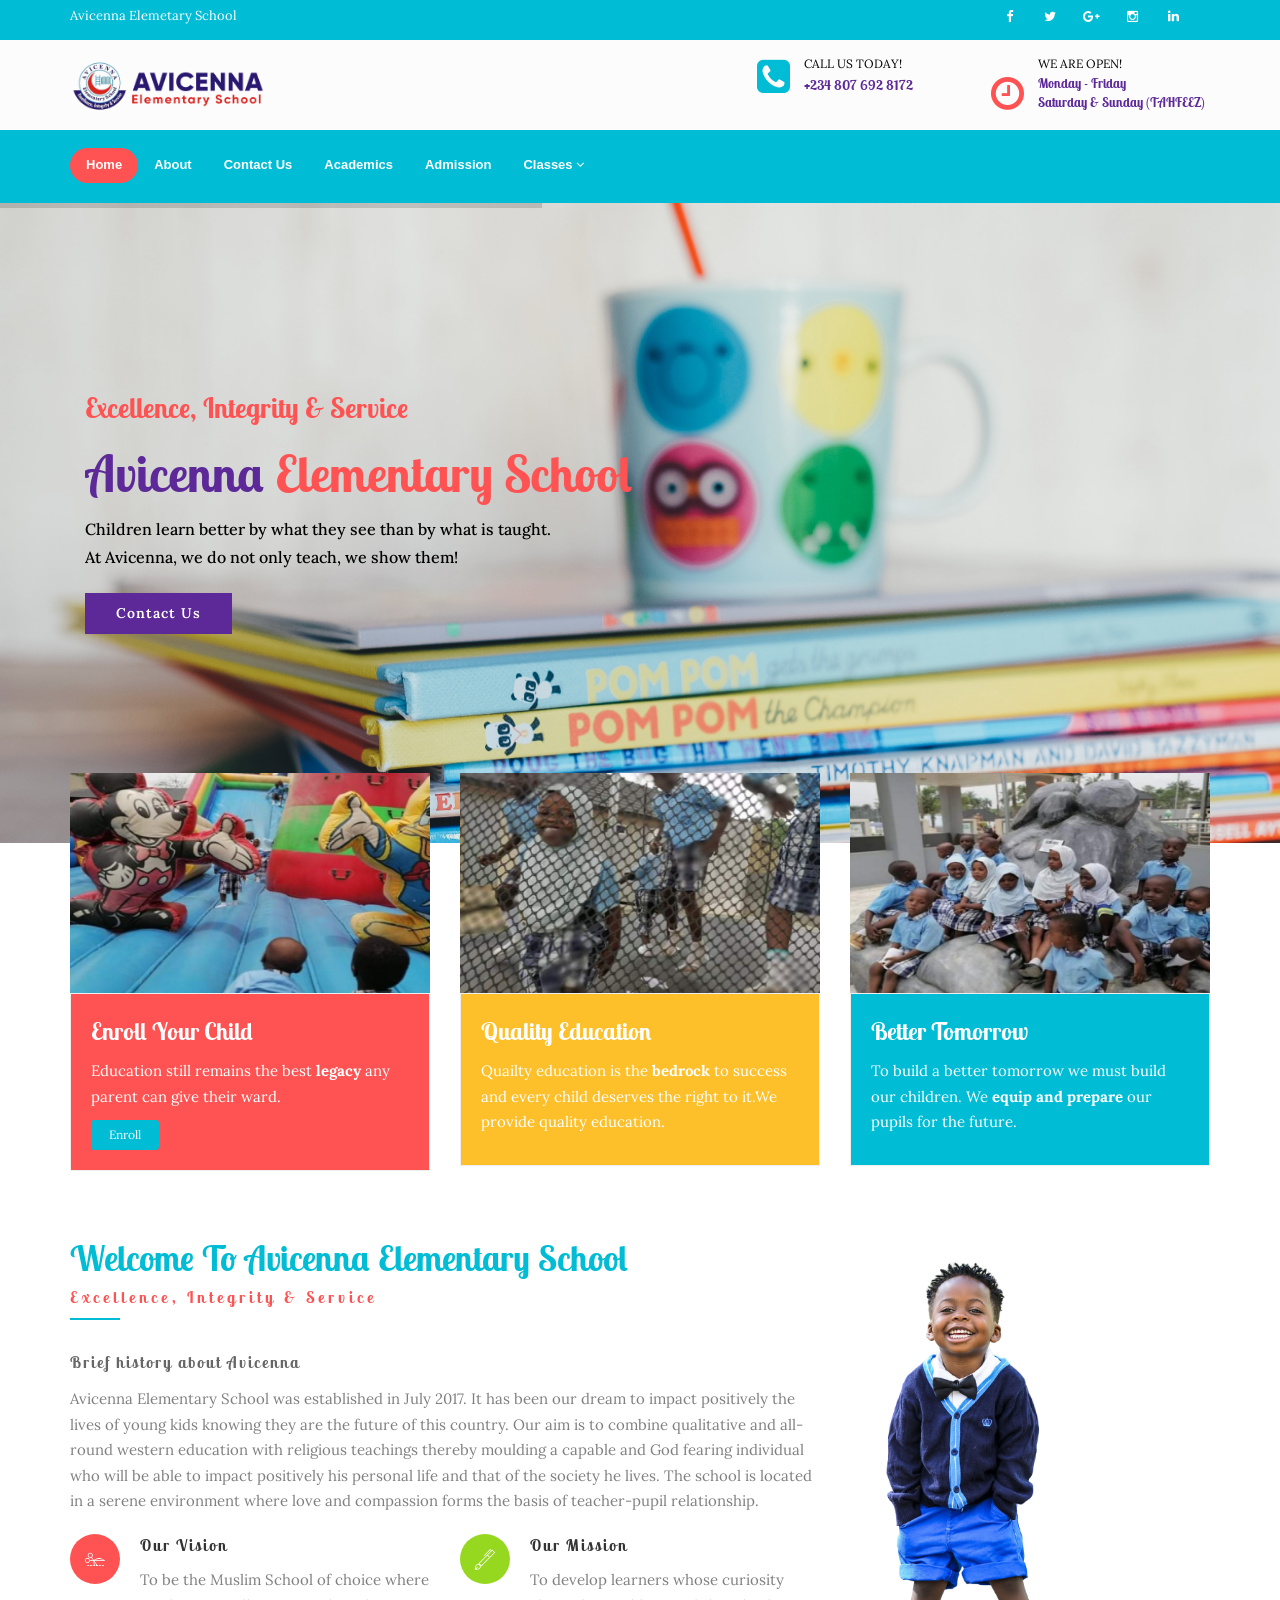
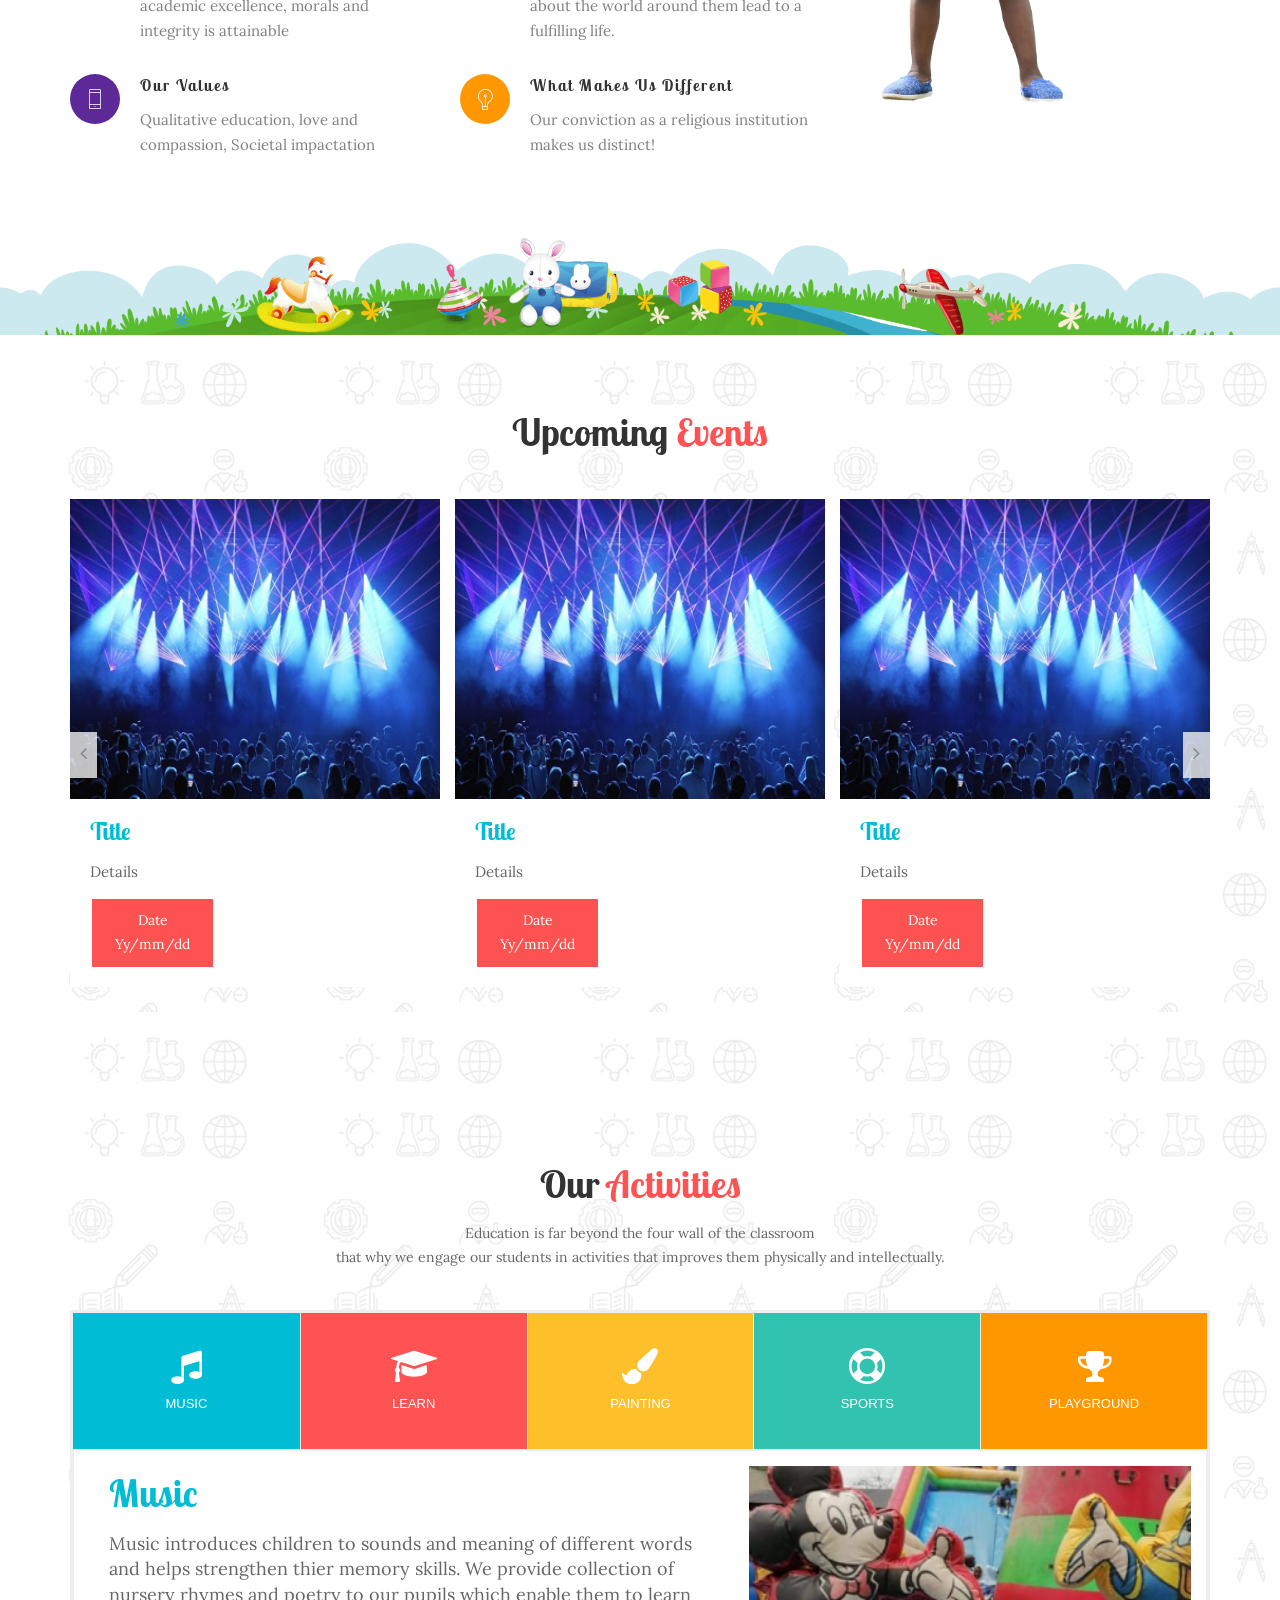
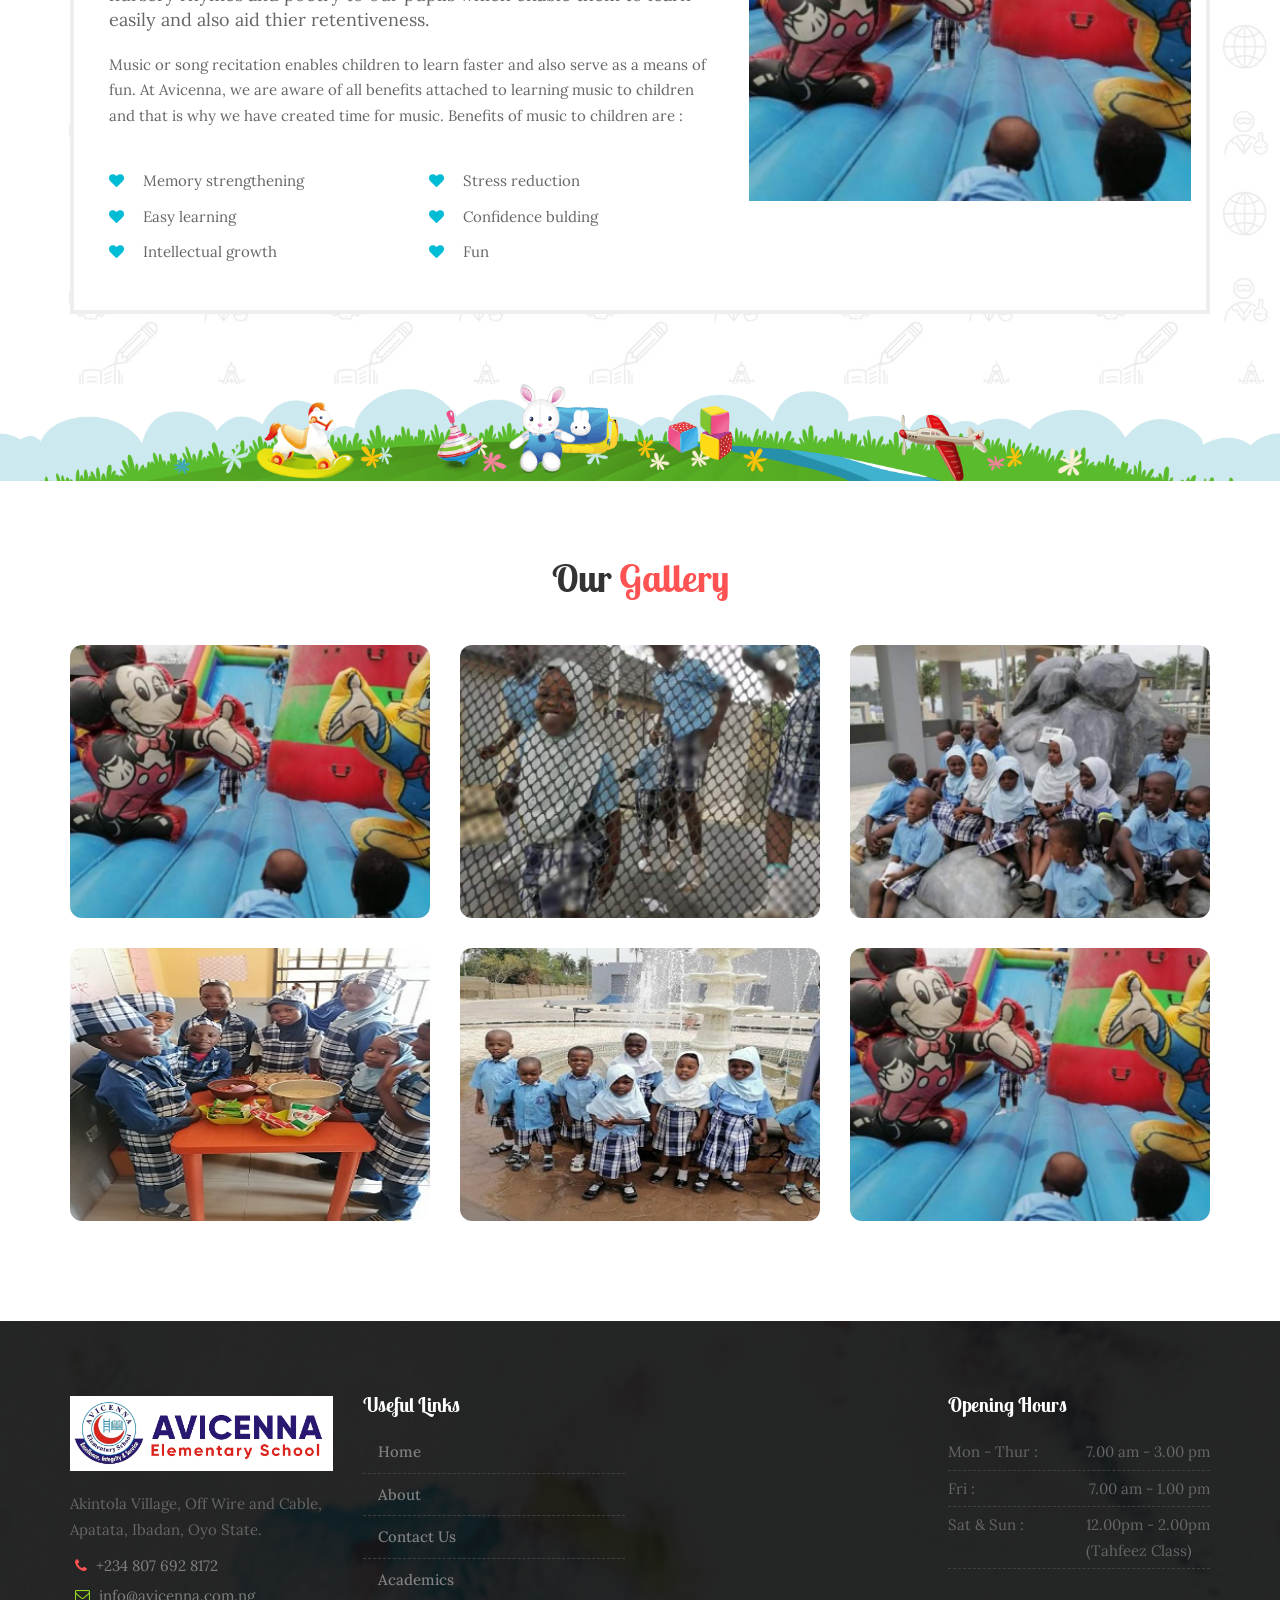
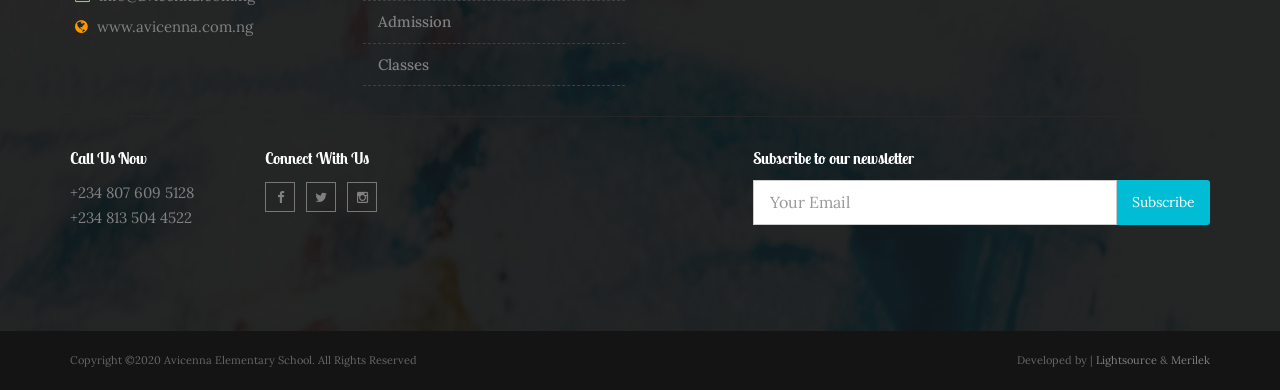
==== commit 8253cb21: "Update index.html" ====
--- a/index.html
+++ b/index.html
@@ -814,7 +814,7 @@
               <div class="item">
                 <div class="campaign bg-white maxwidth500 mb-30">
                   <div class="thumb">
-                    <img width="100%" height="300" src="images/event.jpeg" alt="Event Image" class="img-fullwidth">
+                    <img width="100%" height="300" src="images/event.jpg" alt="Event Image" class="img-fullwidth">
                     <div class="campaign-overlay"></div>
                   </div>
                   <div class="course-details clearfix p-20 pt-15">
@@ -838,7 +838,7 @@
               <div class="item">
                 <div class="campaign bg-white maxwidth500 mb-30">
                   <div class="thumb">
-                    <img width="100%" height="300" src="images/event.jpeg" alt="Event Image" class="img-fullwidth">
+                    <img width="100%" height="300" src="images/event.jpg" alt="Event Image" class="img-fullwidth">
                     <div class="campaign-overlay"></div>
                   </div>
                   <div class="course-details clearfix p-20 pt-15">
@@ -862,7 +862,7 @@
               <div class="item">
                 <div class="campaign bg-white maxwidth500 mb-30">
                   <div class="thumb">
-                    <img width="100%" height="300" src="images/event.jpeg" alt="Event Image" class="img-fullwidth">
+                    <img width="100%" height="300" src="images/event.jpg" alt="Event Image" class="img-fullwidth">
                     <div class="campaign-overlay"></div>
                   </div>
                   <div class="course-details clearfix p-20 pt-15">
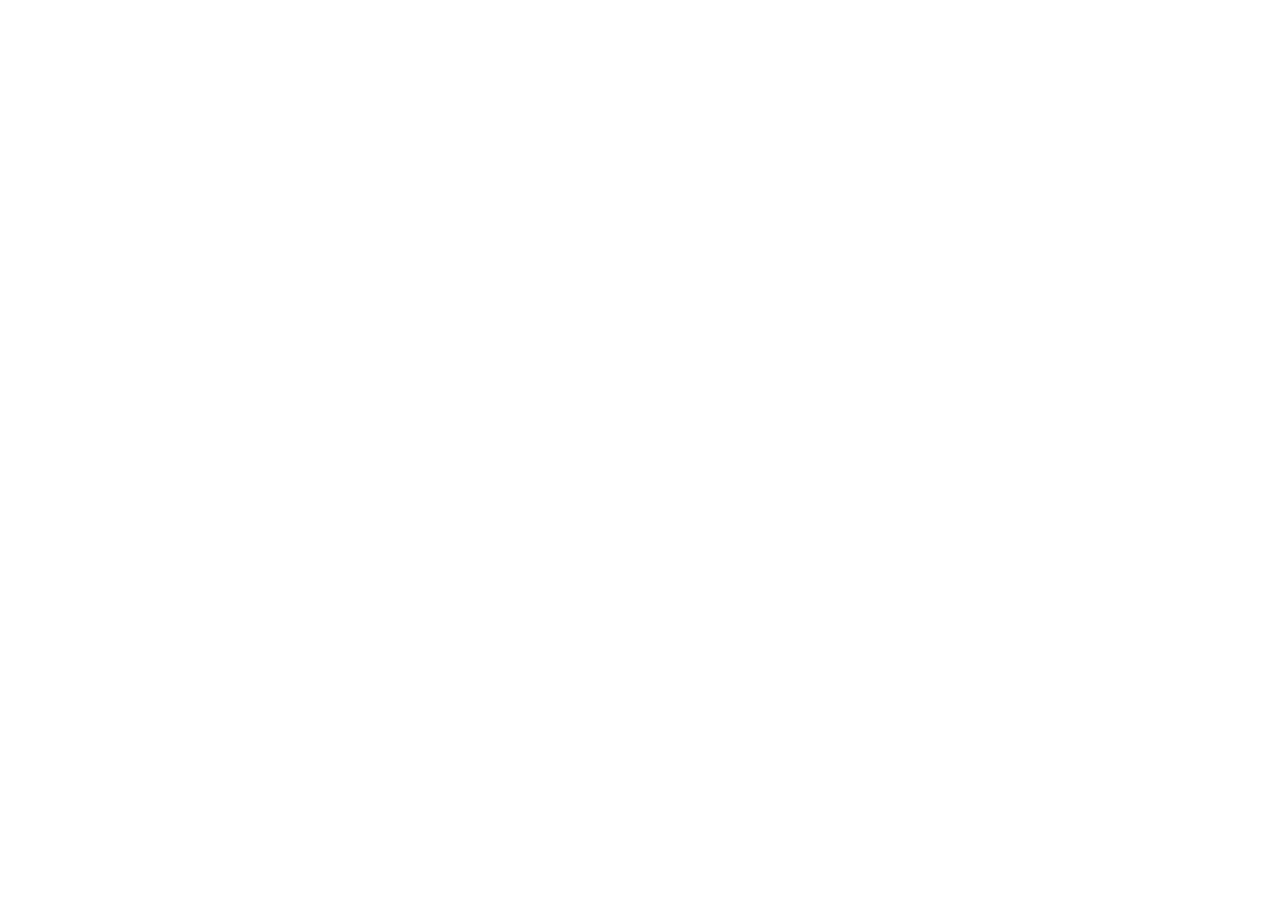
==== commit 47876f61: "Update index.html" ====
--- a/index.html
+++ b/index.html
@@ -59,8 +59,12 @@
 
 </head>
 <body class="">
-<div id="wrapper" class="clearfix">
-  <!-- preloader -->
+  
+  
+  
+  
+<!-- <div id="wrapper" class="clearfix">
+
   <div id="preloader">
     <div id="spinner">
       <div class="preloader-dot-loading">
@@ -70,7 +74,7 @@
     <div id="disable-preloader" class="btn btn-default btn-sm">Disable Preloader</div>
   </div> 
   
-  <!-- Header -->
+
   <header id="header" class="header">
     <div class="header-top bg-theme-color-sky sm-text-center p-0">
       <div class="container">
@@ -185,25 +189,24 @@
     </div>
   </header>
 
-  <!-- Start main-content -->
   <div class="main-content">
 
-    <!-- Section: home -->
+
     <section id="home">
       <div class="container-fluid p-0">
         
-        <!-- Slider Revolution Start -->
+
         <div class="rev_slider_wrapper">
           <div class="rev_slider rev_slider_default" data-version="5.0">
             <ul>
 
-              <!-- SLIDE 1 -->
+
               <li data-index="rs-1" data-transition="fade" data-slotamount="default" data-easein="default" data-easeout="default" data-masterspeed="default" data-thumb="images/bg/bg1.jpg" data-rotate="0"  data-fstransition="fade" data-saveperformance="off" data-title="Web Show" data-description="">
-                <!-- MAIN IMAGE -->
+
                 <img src="images/learn1.jpg"  alt="header"  data-bgposition="center center" data-bgfit="cover" data-bgrepeat="no-repeat" class="rev-slidebg" data-bgparallax="6" data-no-retina>
-                <!-- LAYERS -->
-
-                <!-- LAYER NR. 1 -->
+
+
+
                 <div class="tp-caption tp-shape tp-shapewrapper tp-resizeme rs-parallaxlevel-0" 
                   id="slide-1-layer-1" 
                   data-x="['center','center','center','center']" data-hoffset="['0','0','0','0']" 
@@ -220,7 +223,7 @@
                   style="z-index: 5;background-color:rgba(0, 0, 0, 0.05);border-color:rgba(0, 0, 0, 1.00);"> 
                 </div>
 
-                <!-- LAYER NR. 2 -->
+
                 <div class="tp-caption tp-resizeme sft font-Lobster font-weight-700 text-theme-color-red" 
                   id="rs-1-layer-2"
 
@@ -246,7 +249,7 @@
                   style="z-index: 5; white-space: nowrap;">Excellence, Integrity & Service
                 </div>
 
-                <!-- LAYER NR. 3 -->
+
                 <div class="tp-caption tp-resizeme sft text-theme-color-blue font-Lobster font-weight-700 m-0" 
                   id="rs-1-layer-3"
 
@@ -272,7 +275,7 @@
                   style="z-index: 5; white-space: nowrap;"><p style="font-size:50px;">Avicenna <span class="text-theme-color-red">Elementary School</span></p>
                 </div>
 
-                <!-- LAYER NR. 4 -->
+
                 <div class="tp-caption tp-resizeme sft text-black" 
                   id="rs-1-layer-4"
 
@@ -298,7 +301,7 @@
                   style="z-index: 5; white-space: nowrap; font-weight:500;">Children learn better by what they see than by what is taught.<br>At Avicenna, we do not only teach, we show them!
                 </div>
 
-                <!-- LAYER NR. 5 -->
+
                 <div class="tp-caption sft" 
                   id="rs-1-layer-5"
 
@@ -323,13 +326,13 @@
                 </div>
               </li>
 
-              <!-- SLIDE 2 -->
+
               <li data-index="rs-2" data-transition="fade" data-slotamount="default" data-easein="default" data-easeout="default" data-masterspeed="default" data-thumb="images/bg/bg2.jpg" data-rotate="0"  data-fstransition="fade" data-saveperformance="off" data-title="Web Show" data-description="">
-                <!-- MAIN IMAGE -->
+
                 <img src="images/learn.jpg"  alt=""  data-bgposition="center center" data-bgfit="cover" data-bgrepeat="no-repeat" class="rev-slidebg" data-bgparallax="6" data-no-retina>
-                <!-- LAYERS -->
-
-                <!-- LAYER NR. 1 -->
+
+
+
                 <div class="tp-caption tp-shape tp-shapewrapper tp-resizeme rs-parallaxlevel-0" 
                   id="slide-2-layer-1" 
                   data-x="['center','center','center','center']" data-hoffset="['0','0','0','0']" 
@@ -346,7 +349,7 @@
                   style="z-index: 5;background-color:rgba(0, 0, 0, 0.05);border-color:rgba(0, 0, 0, 1.00);"> 
                 </div>
 
-                <!-- LAYER NR. 2 -->
+
                 <div class="tp-caption tp-resizeme sft font-Lobster font-weight-700 text-theme-color-red" 
                   id="rs-2-layer-2"
 
@@ -372,7 +375,7 @@
                   style="z-index: 5; white-space: nowrap;">Excellence,Integrity & Service
                 </div>
 
-                <!-- LAYER NR. 3 -->
+
                 <div class="tp-caption tp-resizeme sft text-theme-color-blue font-Lobster font-weight-700 m-0" 
                   id="rs-2-layer-3"
 
@@ -398,7 +401,7 @@
                   style="z-index: 5; white-space: nowrap;"><p style="font-size:50px;">Avicenna <span class="text-theme-color-red">Elementary School</span></p>
                 </div>
 
-                <!-- LAYER NR. 4 -->
+
                 <div class="tp-caption tp-resizeme sft text-black-333" 
                   id="rs-2-layer-4"
 
@@ -424,7 +427,7 @@
                   style="z-index: 5; white-space: nowrap; font-weight:500;">Education still remains the most powerful weapon you can give <br> to  children  to change their world. We give such weapon!
                 </div>
 
-                <!-- LAYER NR. 5 -->
+
                 <div class="tp-caption sft" 
                   id="rs-2-layer-5"
 
@@ -449,13 +452,13 @@
                 </div>
               </li>
 
-              <!-- SLIDE 3 -->
+
               <li data-index="rs-3" data-transition="fade" data-slotamount="default" data-easein="default" data-easeout="default" data-masterspeed="default" data-thumb="images/bg/bg4.jpg" data-rotate="0"  data-fstransition="fade" data-saveperformance="off" data-title="Web Show" data-description="">
-                <!-- MAIN IMAGE -->
+
                 <img src="images/header1.jpg"  alt=""  data-bgposition="center center" data-bgfit="cover" data-bgrepeat="no-repeat" class="rev-slidebg" data-bgparallax="6" data-no-retina>
-                <!-- LAYERS -->
-
-                <!-- LAYER NR. 1 -->
+
+
+
                 <div class="tp-caption tp-shape tp-shapewrapper tp-resizeme rs-parallaxlevel-0" 
                   id="slide-3-layer-1" 
                   data-x="['center','center','center','center']" data-hoffset="['0','0','0','0']" 
@@ -472,7 +475,7 @@
                   style="z-index: 5;background-color:rgba(0, 0, 0, 0.05);border-color:rgba(0, 0, 0, 1.00);"> 
                 </div>
 
-                <!-- LAYER NR. 2 -->
+
                 <div class="tp-caption tp-resizeme sft font-Lobster font-weight-700 text-theme-color-red" 
                   id="rs-3-layer-2"
 
@@ -498,7 +501,7 @@
                   style="z-index: 5; white-space: nowrap;">Excellence, Integrity & Service
                 </div>
 
-                <!-- LAYER NR. 3 -->
+
                 <div class="tp-caption tp-resizeme sft text-theme-color-blue font-Lobster font-weight-700 m-0" 
                   id="rs-3-layer-3"
 
@@ -526,7 +529,7 @@
 
                 </div>
 
-                <!-- LAYER NR. 4 -->
+
                 <div class="tp-caption tp-resizeme sft text-black" 
                   id="rs-3-layer-4"
 
@@ -552,7 +555,7 @@
                   style="z-index: 5; white-space: nowrap; font-weight:500;">We provide quality education for our pupils. This provision liberate them <br> from ignorance and make them standout amidst their peers.
                 </div>
 
-                <!-- LAYER NR. 5 -->
+
                 <div class="tp-caption sft" 
                   id="rs-3-layer-5"
 
@@ -579,9 +582,9 @@
 
             </ul>
           </div>
-          <!-- end .rev_slider -->
-        </div>
-        <!-- end .rev_slider_wrapper -->
+
+        </div>
+
         <script>
           $(document).ready(function(e) {
             $(".rev_slider_default").revolution({
@@ -672,11 +675,11 @@
             });
           });
         </script>
-        <!-- Slider Revolution Ends -->
+
       </div>
     </section>
 
-    <!-- Section: home-box -->
+
     <section>
       <div class="container">
         <div class="section-content">
@@ -694,7 +697,7 @@
               <div class="bg-theme-color-yellow border-1px p-20 pt-0 mb-sm-180">
                 <h3 class="text-white mt-20">Quality Education</h3>
                 <p class="text-white">Quailty education is the <b>bedrock</b> to success and every child deserves the right to it.We provide quality education.</p>
-                <!-- <a href="#" class="btn btn-sm btn-theme-color-green">Read more</a> -->
+
               </div>
             </div>
             <div class="col-sm-6 col-md-4 maxwidth500 mb-sm-0 wow fadeInUp" data-margin-top="-140px" data-wow-duration="1s" data-wow-delay="0.1s">
@@ -702,7 +705,7 @@
               <div class="bg-theme-color-sky border-1px p-20 pt-0">
                 <h3 class="text-white mt-20">Better Tomorrow</h3>
                 <p class="text-white">To build a better tomorrow we must build our children. We <b>equip and prepare</b> our pupils for the future.</p>
-                <!-- <a href="#" class="btn btn-sm btn-theme-color-red">Read more</a> -->
+
               </div>
             </div>
           </div>
@@ -710,10 +713,9 @@
       </div>
     </section>
 
-    <!-- Section:about-->
-
-    <!-- <h5 class="icon-box-title mt-10 letter-space-2 mb-10">Expert Teachers</h5>
-                    <p class="text-gray">At Avicenna Elementary School our teachers are well trained and highly qualified teachers.</p> -->
+
+
+
 
     <section>
       <div class="container pt-0">
@@ -792,7 +794,7 @@
       </div>
     </section>
 
-    <!-- Section: Courses -->
+
 
     <section data-bg-img="images/bg/p2.jpg">
       <div class="container">
@@ -803,7 +805,6 @@
               <div class="title-flaticon">
                 <i class="flaticon-charity-alms"></i>
               </div>
-             <!--  <p>Lorem ipsum dolor sit amet, consectetur adipisicing elit. Rem autem<br> voluptatem obcaecati!</p> -->
             </div>
           </div>
         </div>
@@ -818,12 +819,10 @@
                     <div class="campaign-overlay"></div>
                   </div>
                   <div class="course-details clearfix p-20 pt-15">
-                    <!-- <h4 class="price-tag">$250</h4> -->
+
                     <h3 class="mt-0"><a class="text-theme-color-sky" href="event-details.php">Title</a></h3>
                     <ul class="review_text list-inline">
-                     <!--  <li>
-                        <div class="star-rating" title="Rated 5.00 out of 5"><span data-width="100%">5.00</span></div>
-                      </li> -->
+
                     </ul>
                     <p>Details</p>
                     <div class="course-details-bottom mt-15">
@@ -842,12 +841,10 @@
                     <div class="campaign-overlay"></div>
                   </div>
                   <div class="course-details clearfix p-20 pt-15">
-                    <!-- <h4 class="price-tag">$250</h4> -->
+
                     <h3 class="mt-0"><a class="text-theme-color-sky" href="event-details.php">Title</a></h3>
                     <ul class="review_text list-inline">
-                     <!--  <li>
-                        <div class="star-rating" title="Rated 5.00 out of 5"><span data-width="100%">5.00</span></div>
-                      </li> -->
+
                     </ul>
                     <p>Details</p>
                     <div class="course-details-bottom mt-15">
@@ -866,12 +863,9 @@
                     <div class="campaign-overlay"></div>
                   </div>
                   <div class="course-details clearfix p-20 pt-15">
-                    <!-- <h4 class="price-tag">$250</h4> -->
                     <h3 class="mt-0"><a class="text-theme-color-sky" href="event-details.php">Title</a></h3>
                     <ul class="review_text list-inline">
-                     <!--  <li>
-                        <div class="star-rating" title="Rated 5.00 out of 5"><span data-width="100%">5.00</span></div>
-                      </li> -->
+
                     </ul>
                     <p>Details</p>
                     <div class="course-details-bottom mt-15">
@@ -895,7 +889,7 @@
   
 
 
-    <!-- Section: Activities -->
+
     <section  data-bg-img="images/bg/p2.jpg">
       <div class="container">
         <div class="section-title text-center">
@@ -944,7 +938,7 @@
                             </ul>
                            </div>
                           </div>
-                          <!-- <a class="btn btn-lg btn-dark btn-theme-color-sky" href="#">View Details</a> -->
+
                         </div>
                       </div>
                       <div class="col-md-5">
@@ -977,7 +971,7 @@
                             </ul>
                            </div>
                           </div>
-                          <!-- <a class="btn btn-lg btn-dark btn-theme-color-red" href="#">View Details</a> -->
+
                         </div>
                       </div>
                       <div class="col-md-5">
@@ -1010,7 +1004,7 @@
                             </ul>
                            </div>
                           </div>
-                          <!-- <a class="btn btn-lg btn-dark btn-theme-color-yellow" href="#">View Details</a> -->
+
                         </div>
                       </div>
                       <div class="col-md-5">
@@ -1043,7 +1037,7 @@
                             </ul>
                            </div>
                           </div>
-                         <!--  <a class="btn btn-lg btn-dark btn-theme-color-green" href="#">View Details</a> -->
+
                         </div>
                       </div>
                       <div class="col-md-5">
@@ -1076,7 +1070,7 @@
                             </ul>
                            </div>
                           </div>
-                         <!--  <a class="btn btn-lg btn-dark btn-theme-color-orange" href="#">View Details</a> -->
+
                         </div>
                       </div>
                       <div class="col-md-5"> 
@@ -1096,7 +1090,7 @@
       </div>
     </section>
 
-    <!-- Section: Our Gallery -->
+
     <section>
       <div class="container pb-70">
         <div class="section-title text-center">
@@ -1106,7 +1100,7 @@
               <div class="title-flaticon">
                 <i class="flaticon-charity-alms"></i>
               </div>
-              <!-- <p>Lorem ipsum dolor sit amet, consectetur adipisicing elit. Rem autem<br> voluptatem obcaecati!</p> -->
+
             </div>
           </div>
         </div>
@@ -1210,14 +1204,8 @@
     </section>
 
     
-
-    <!-- Divider: Call To Action -->
-   
-    
-  <!-- end main-content -->
   </div>
 
-  <!-- Footer -->
 
   <footer id="footer" class="footer divider layer-overlay overlay-dark-9" data-bg-img="images/painting.jpg">
     <div class="container">
@@ -1325,11 +1313,8 @@
 
 
   <a class="scrollToTop" href=""><i class="fa fa-angle-up"></i></a>
-</div>
-<!-- end wrapper -->
-
-<!-- Footer Scripts -->
-<!-- JS | Custom script for all pages -->
+</div> -->
+
 <script src="js/custom.js"></script>
 
 <script type="text/javascript" src="js/revolution-slider/js/extensions/revolution.extension.actions.min.js"></script>
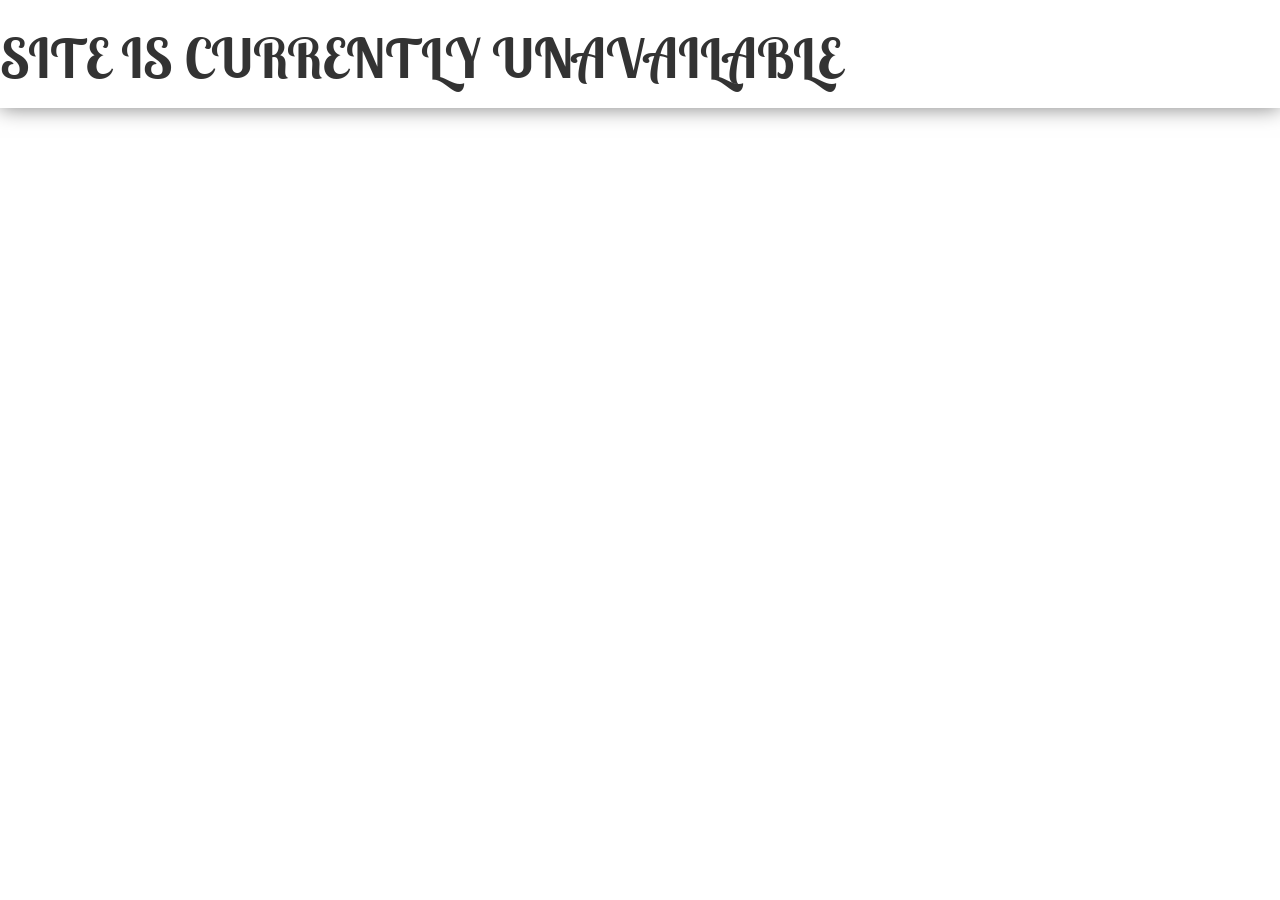
==== commit 703fe748: "Update index.html" ====
--- a/index.html
+++ b/index.html
@@ -59,7 +59,9 @@
 
 </head>
 <body class="">
-  
+  <div style="margin:auto">
+    <h1 style"color:red">SITE IS CURRENTLY UNAVAILABLE</h1>
+  </div>
   
   
   
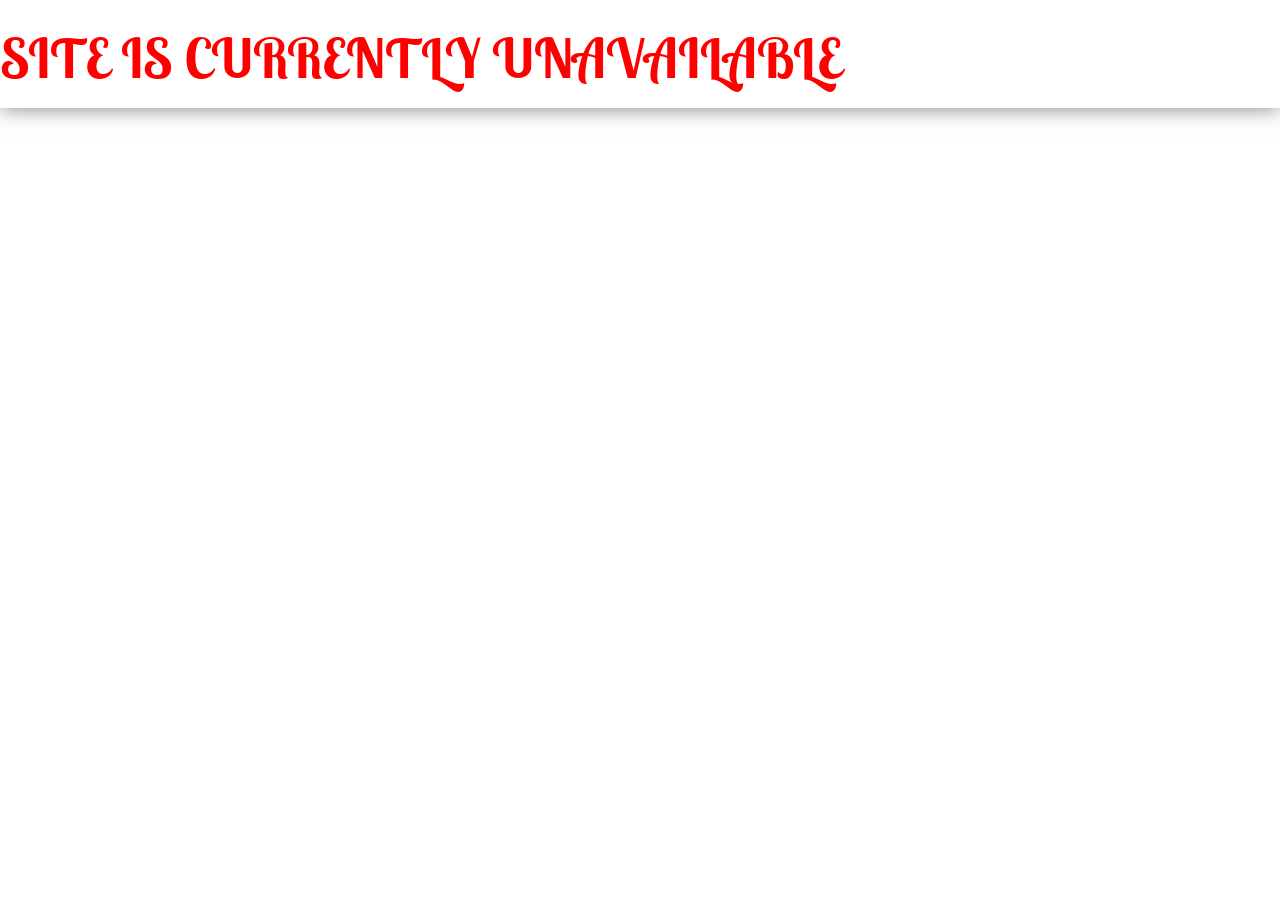
==== commit 4d6d7f47: "Update index.html" ====
--- a/index.html
+++ b/index.html
@@ -2,7 +2,7 @@
 <html dir="ltr" lang="en">
 <head>
 
-<!-- Meta Tags -->
+
 <meta name="viewport" content="width=device-width,initial-scale=1.0"/>
 <meta http-equiv="content-type" content="text/html; charset=UTF-8"/>
 <meta name="description" content="Avicinna Elementary School website" />
@@ -60,7 +60,7 @@
 </head>
 <body class="">
   <div style="margin:auto">
-    <h1 style"color:red">SITE IS CURRENTLY UNAVAILABLE</h1>
+    <h1 style="color:red">SITE IS CURRENTLY UNAVAILABLE</h1>
   </div>
   
   
@@ -1317,7 +1317,7 @@
   <a class="scrollToTop" href=""><i class="fa fa-angle-up"></i></a>
 </div> -->
 
-<script src="js/custom.js"></script>
+<!-- <script src="js/custom.js"></script>
 
 <script type="text/javascript" src="js/revolution-slider/js/extensions/revolution.extension.actions.min.js"></script>
 <script type="text/javascript" src="js/revolution-slider/js/extensions/revolution.extension.carousel.min.js"></script>
@@ -1327,7 +1327,7 @@
 <script type="text/javascript" src="js/revolution-slider/js/extensions/revolution.extension.navigation.min.js"></script>
 <script type="text/javascript" src="js/revolution-slider/js/extensions/revolution.extension.parallax.min.js"></script>
 <script type="text/javascript" src="js/revolution-slider/js/extensions/revolution.extension.slideanims.min.js"></script>
-<script type="text/javascript" src="js/revolution-slider/js/extensions/revolution.extension.video.min.js"></script>
+<script type="text/javascript" src="js/revolution-slider/js/extensions/revolution.extension.video.min.js"></script> -->
 
 </body>
 </html>
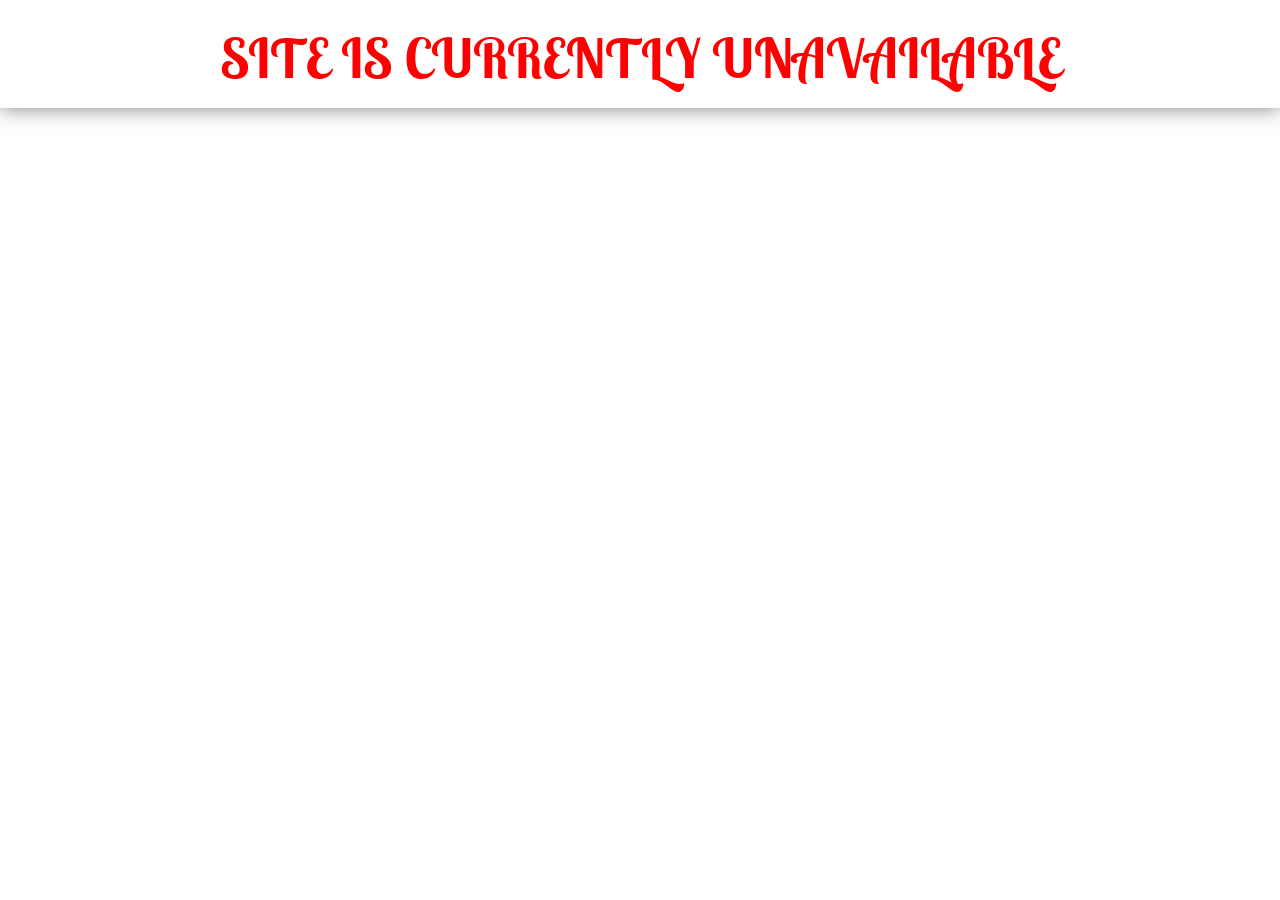
==== commit 0d4d9ded: "Update index.html" ====
--- a/index.html
+++ b/index.html
@@ -60,7 +60,7 @@
 </head>
 <body class="">
   <div style="margin:auto">
-    <h1 style="color:red">SITE IS CURRENTLY UNAVAILABLE</h1>
+    <h1 style="color:red; text-align:center">SITE IS CURRENTLY UNAVAILABLE</h1>
   </div>
   
   
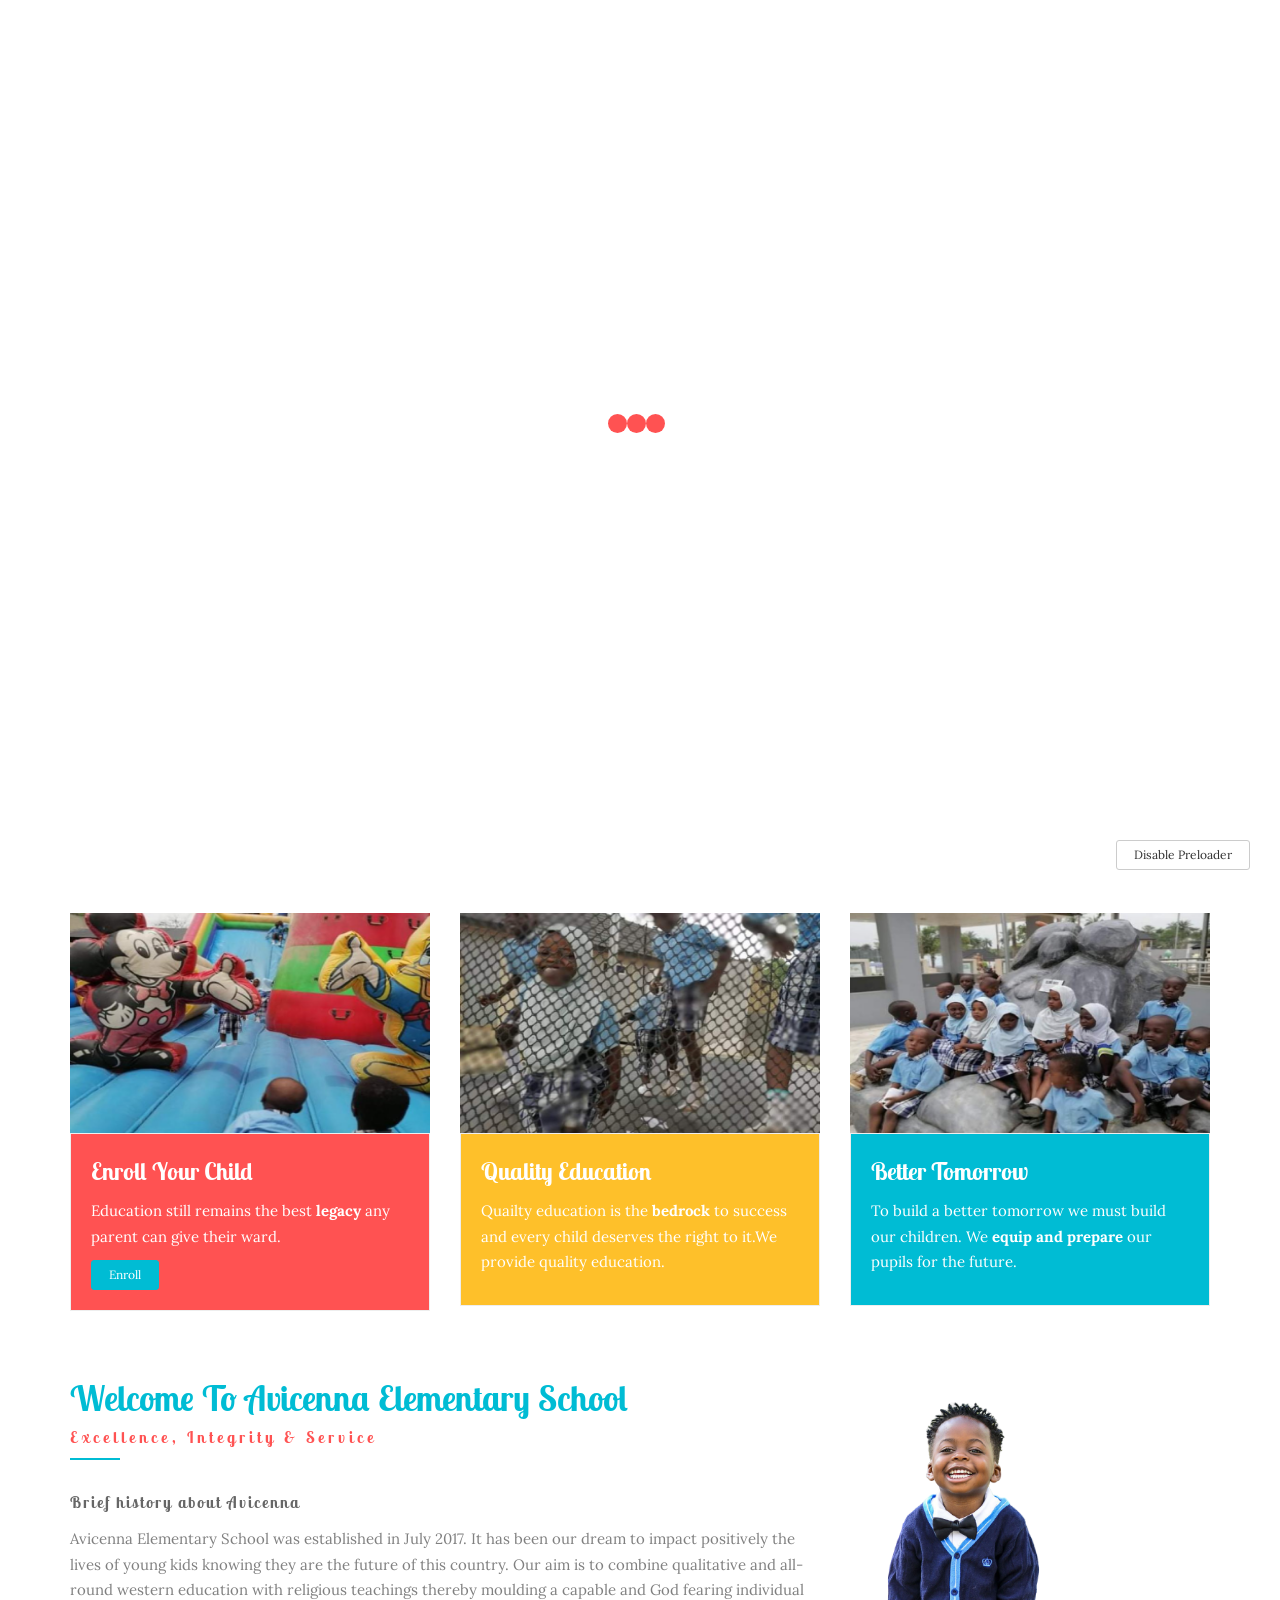
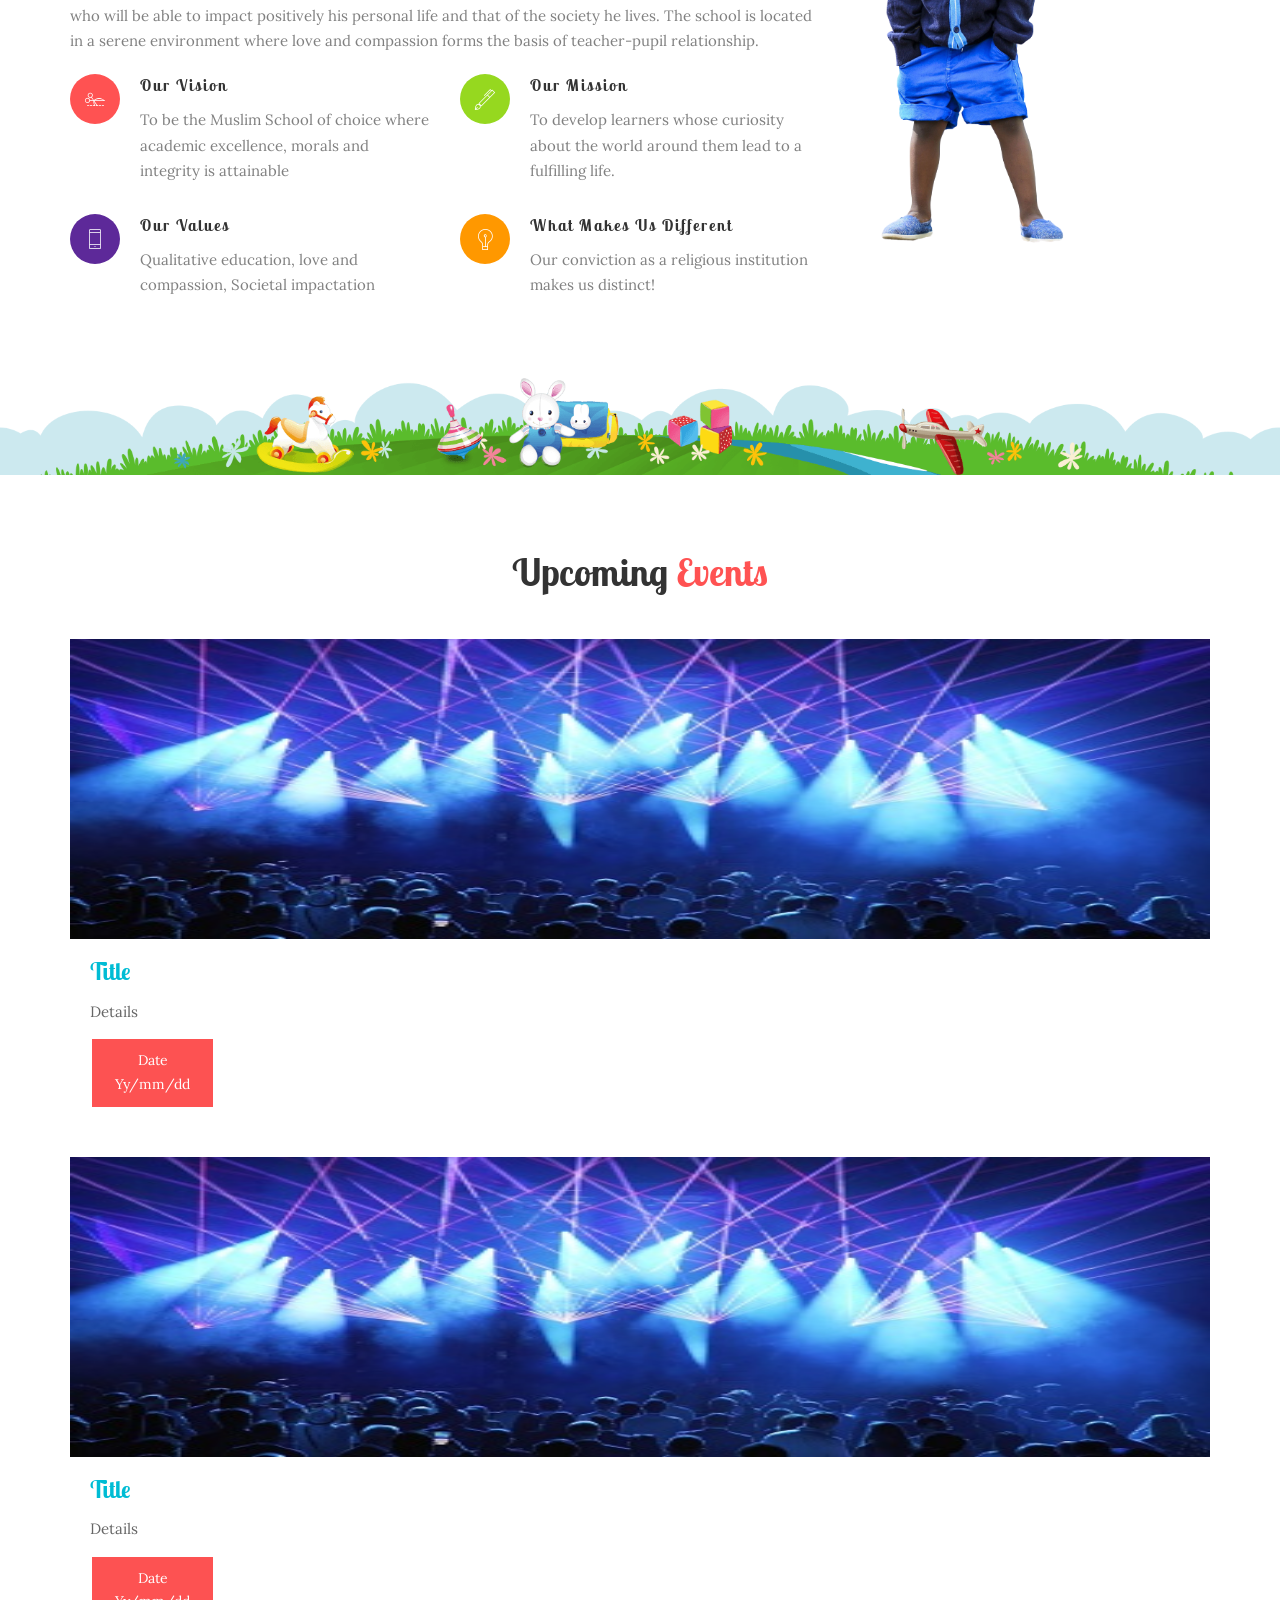
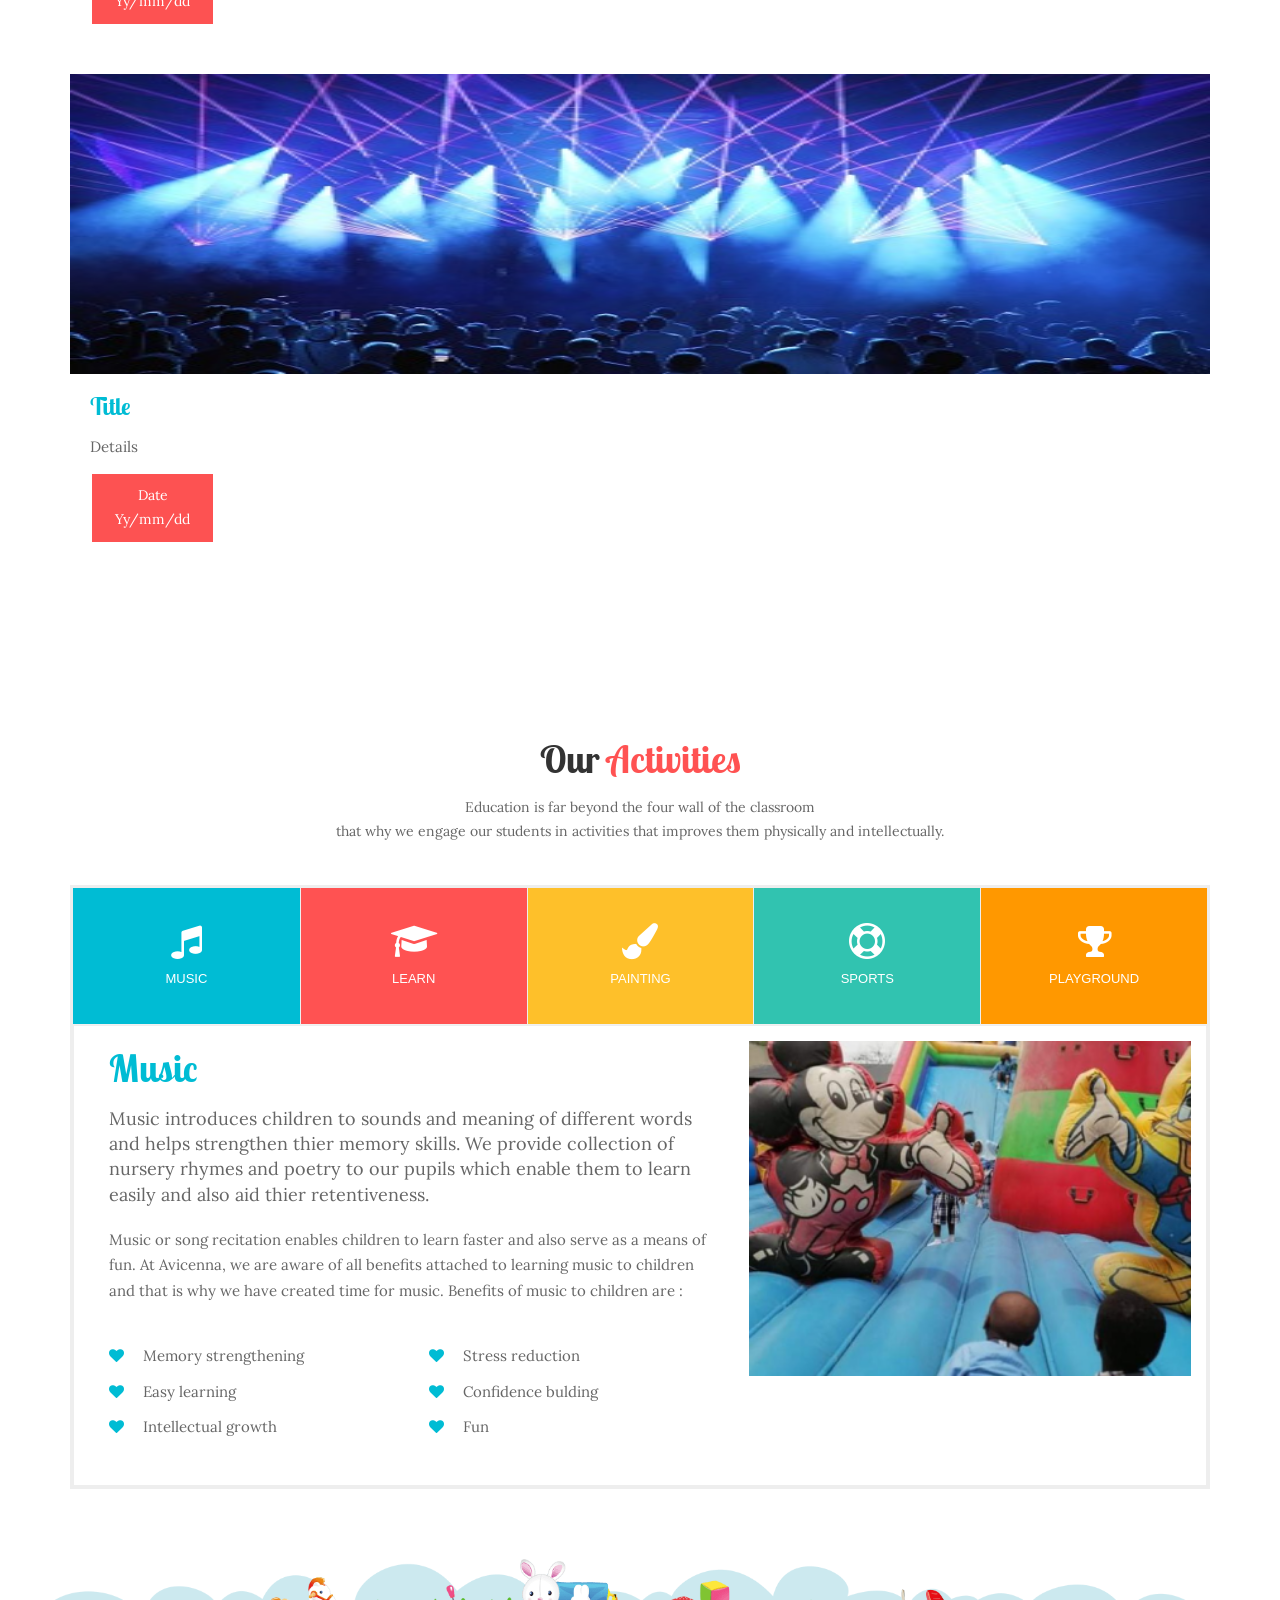
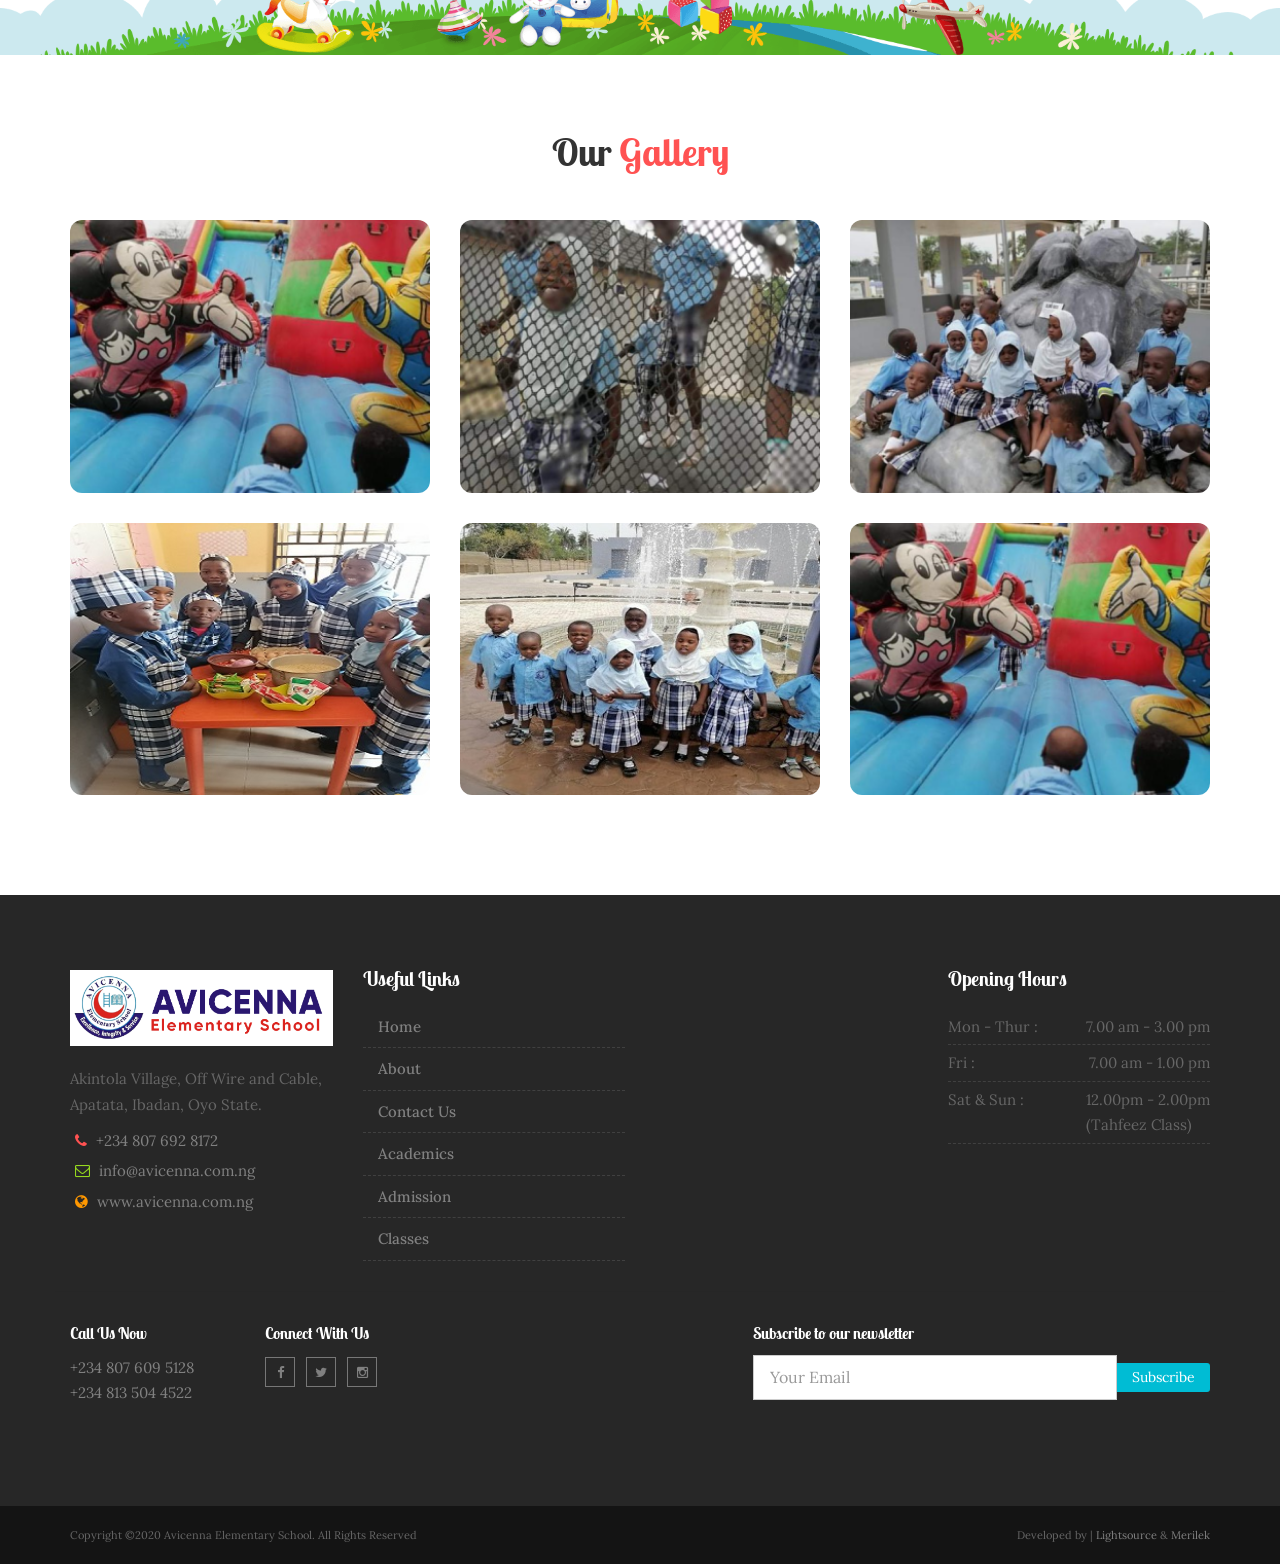
==== commit 873e9528: "make available" ====
--- a/index.html
+++ b/index.html
@@ -59,13 +59,13 @@
 
 </head>
 <body class="">
-  <div style="margin:auto">
+<!--   <div style="margin:auto">
     <h1 style="color:red; text-align:center">SITE IS CURRENTLY UNAVAILABLE</h1>
-  </div>
+  </div> -->
   
   
   
-<!-- <div id="wrapper" class="clearfix">
+<div id="wrapper" class="clearfix">
 
   <div id="preloader">
     <div id="spinner">
@@ -1315,7 +1315,7 @@
 
 
   <a class="scrollToTop" href=""><i class="fa fa-angle-up"></i></a>
-</div> -->
+</div>
 
 <!-- <script src="js/custom.js"></script>
 
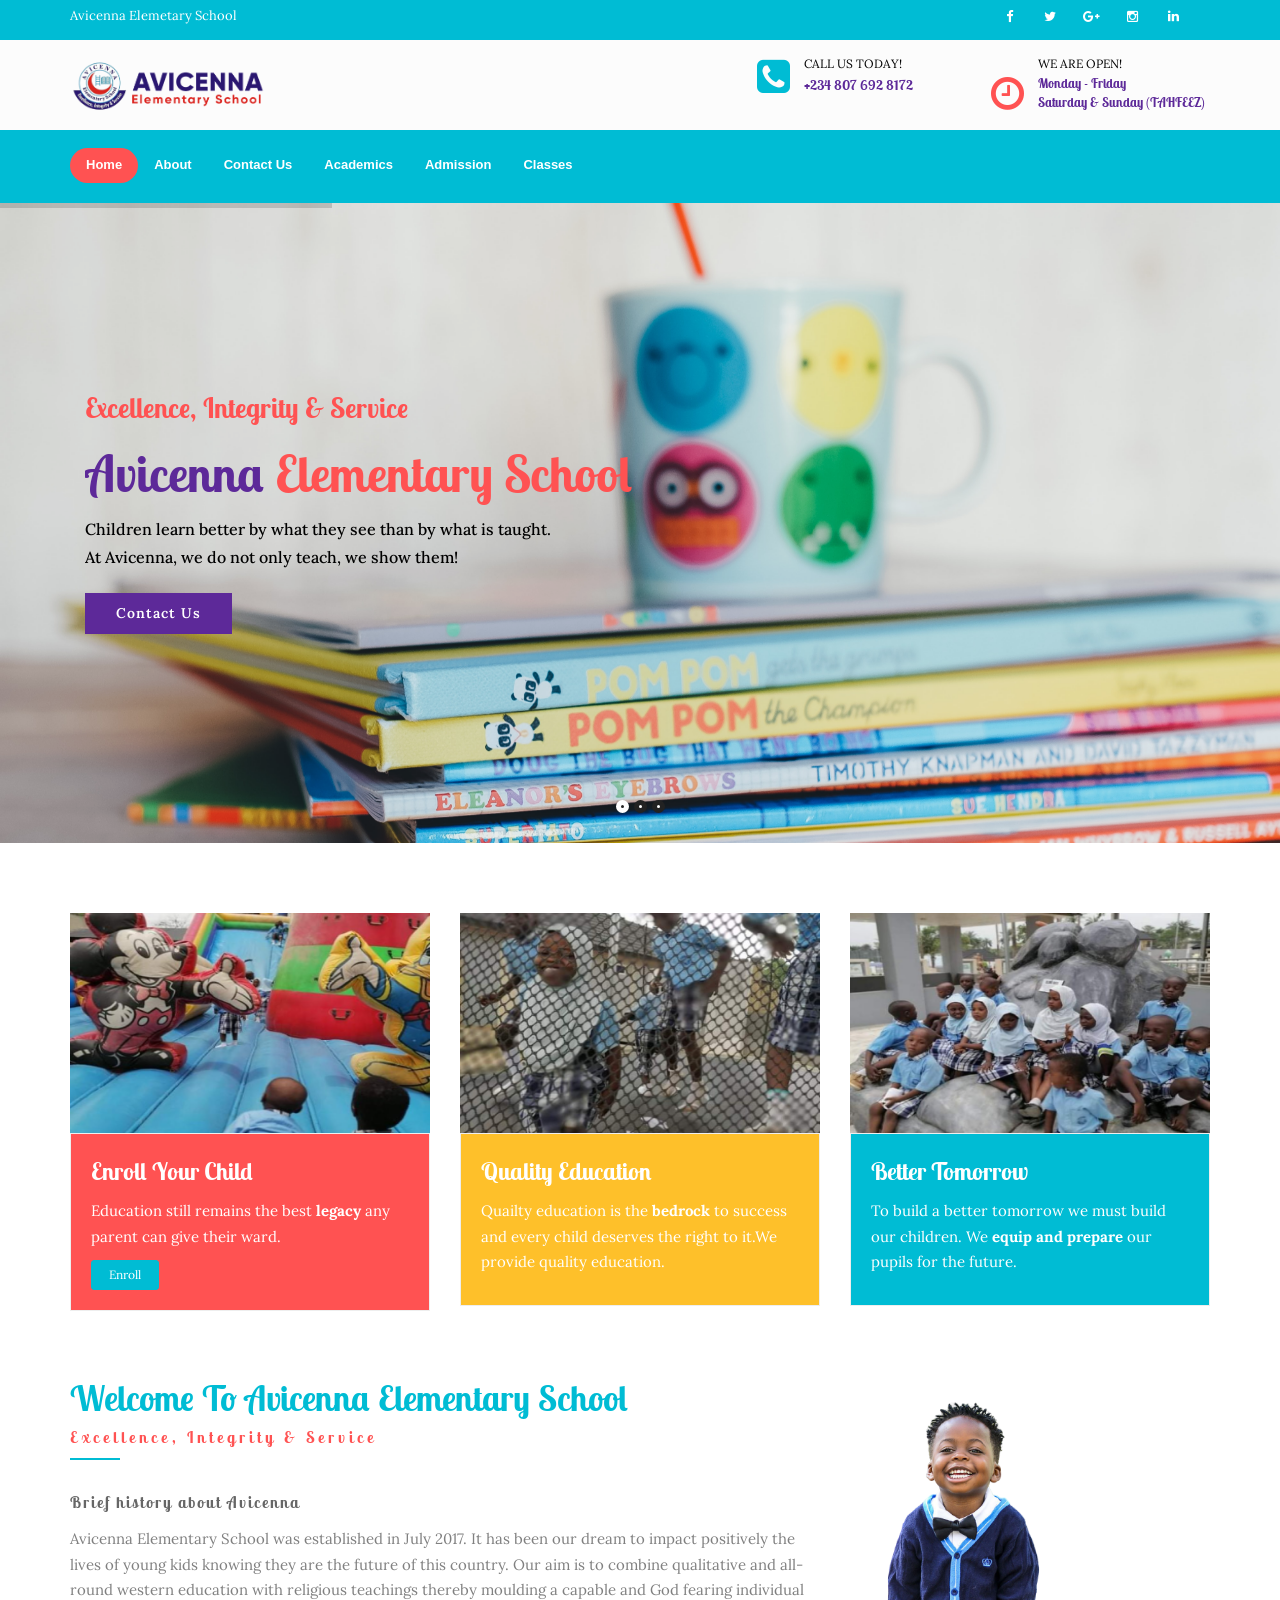
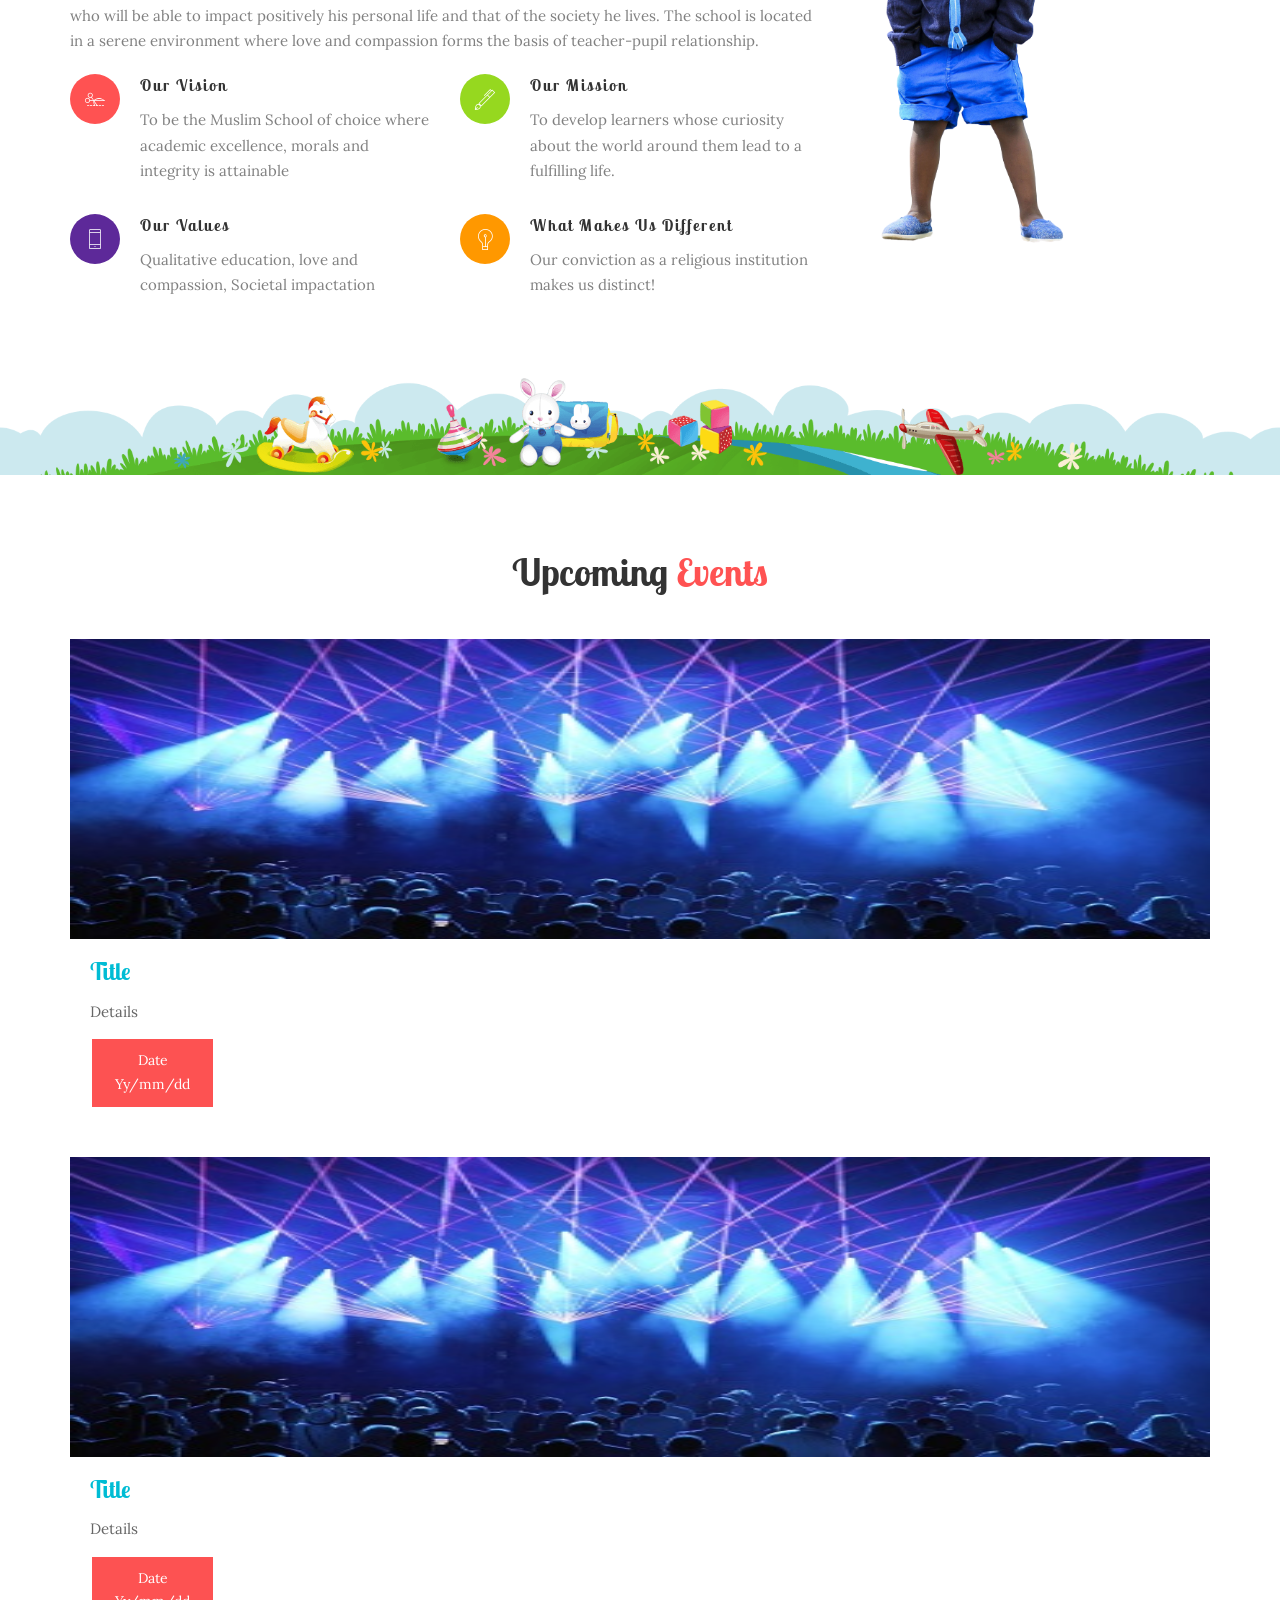
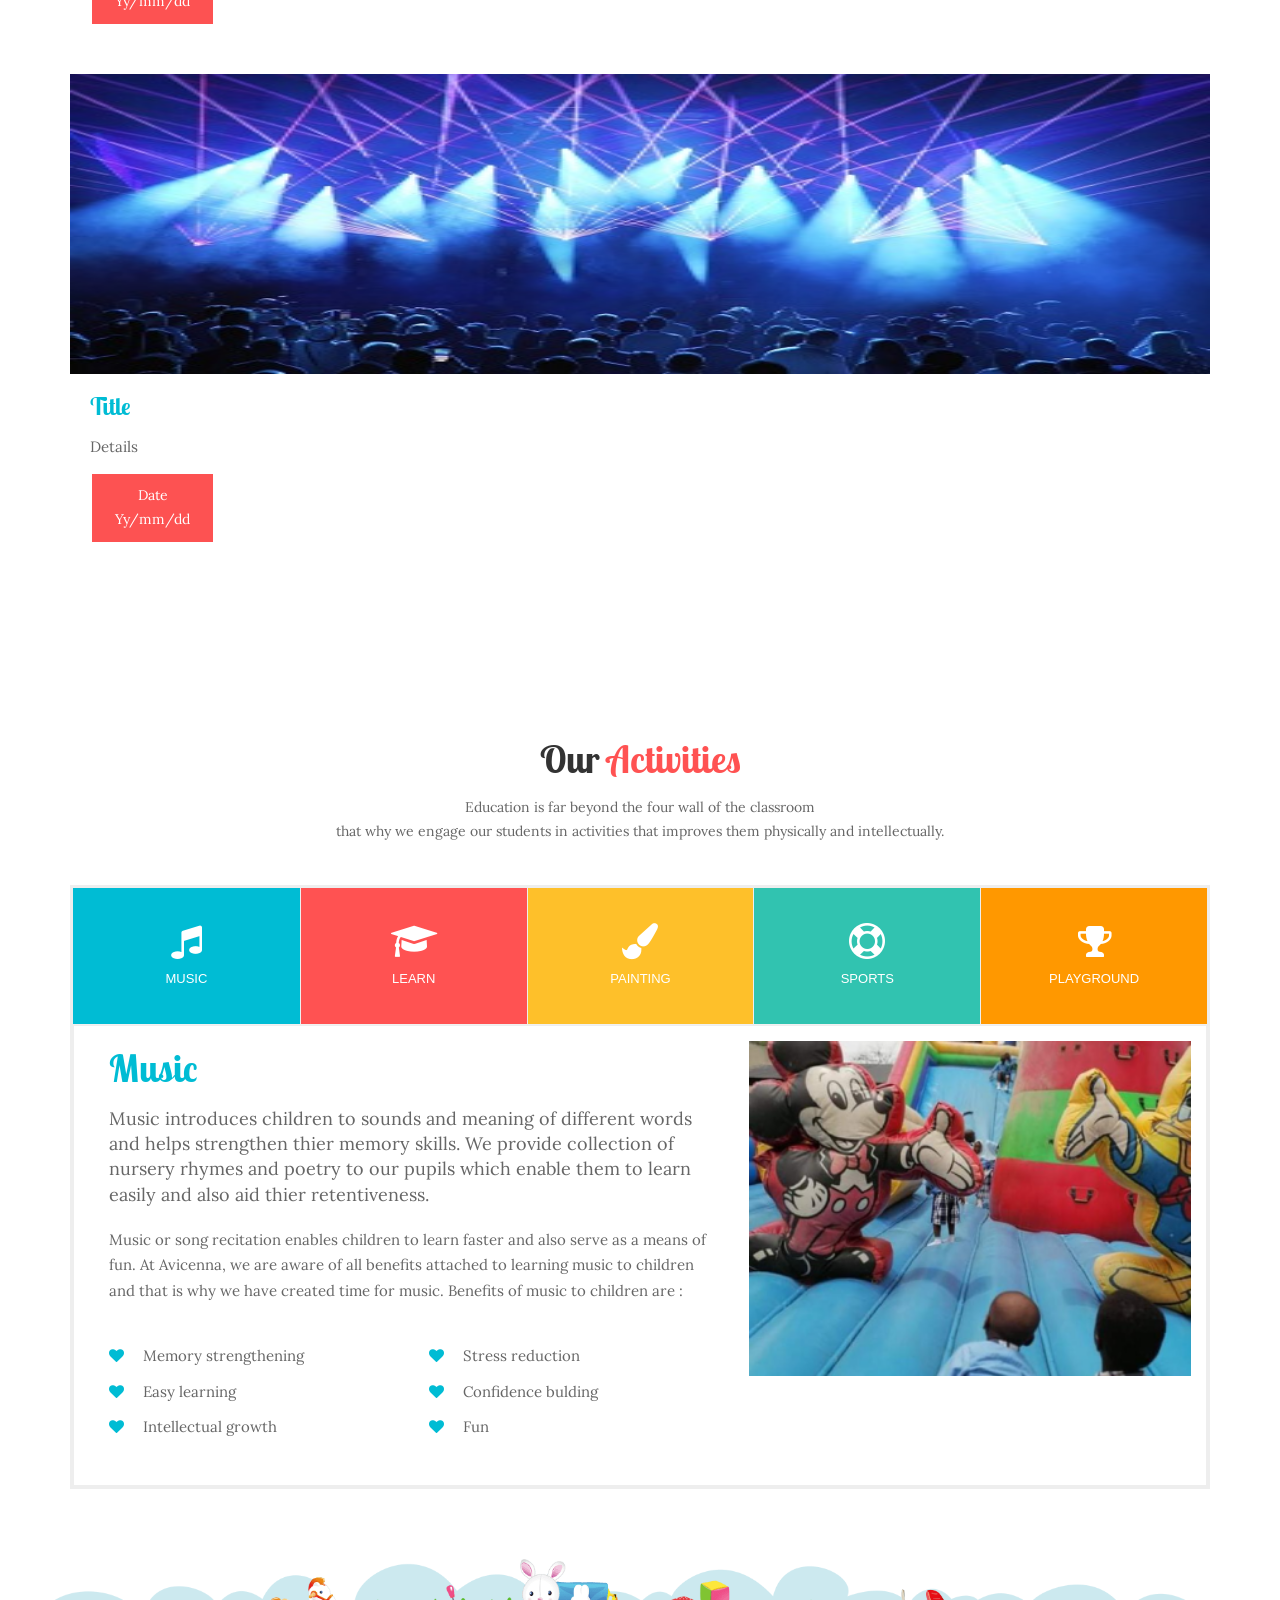
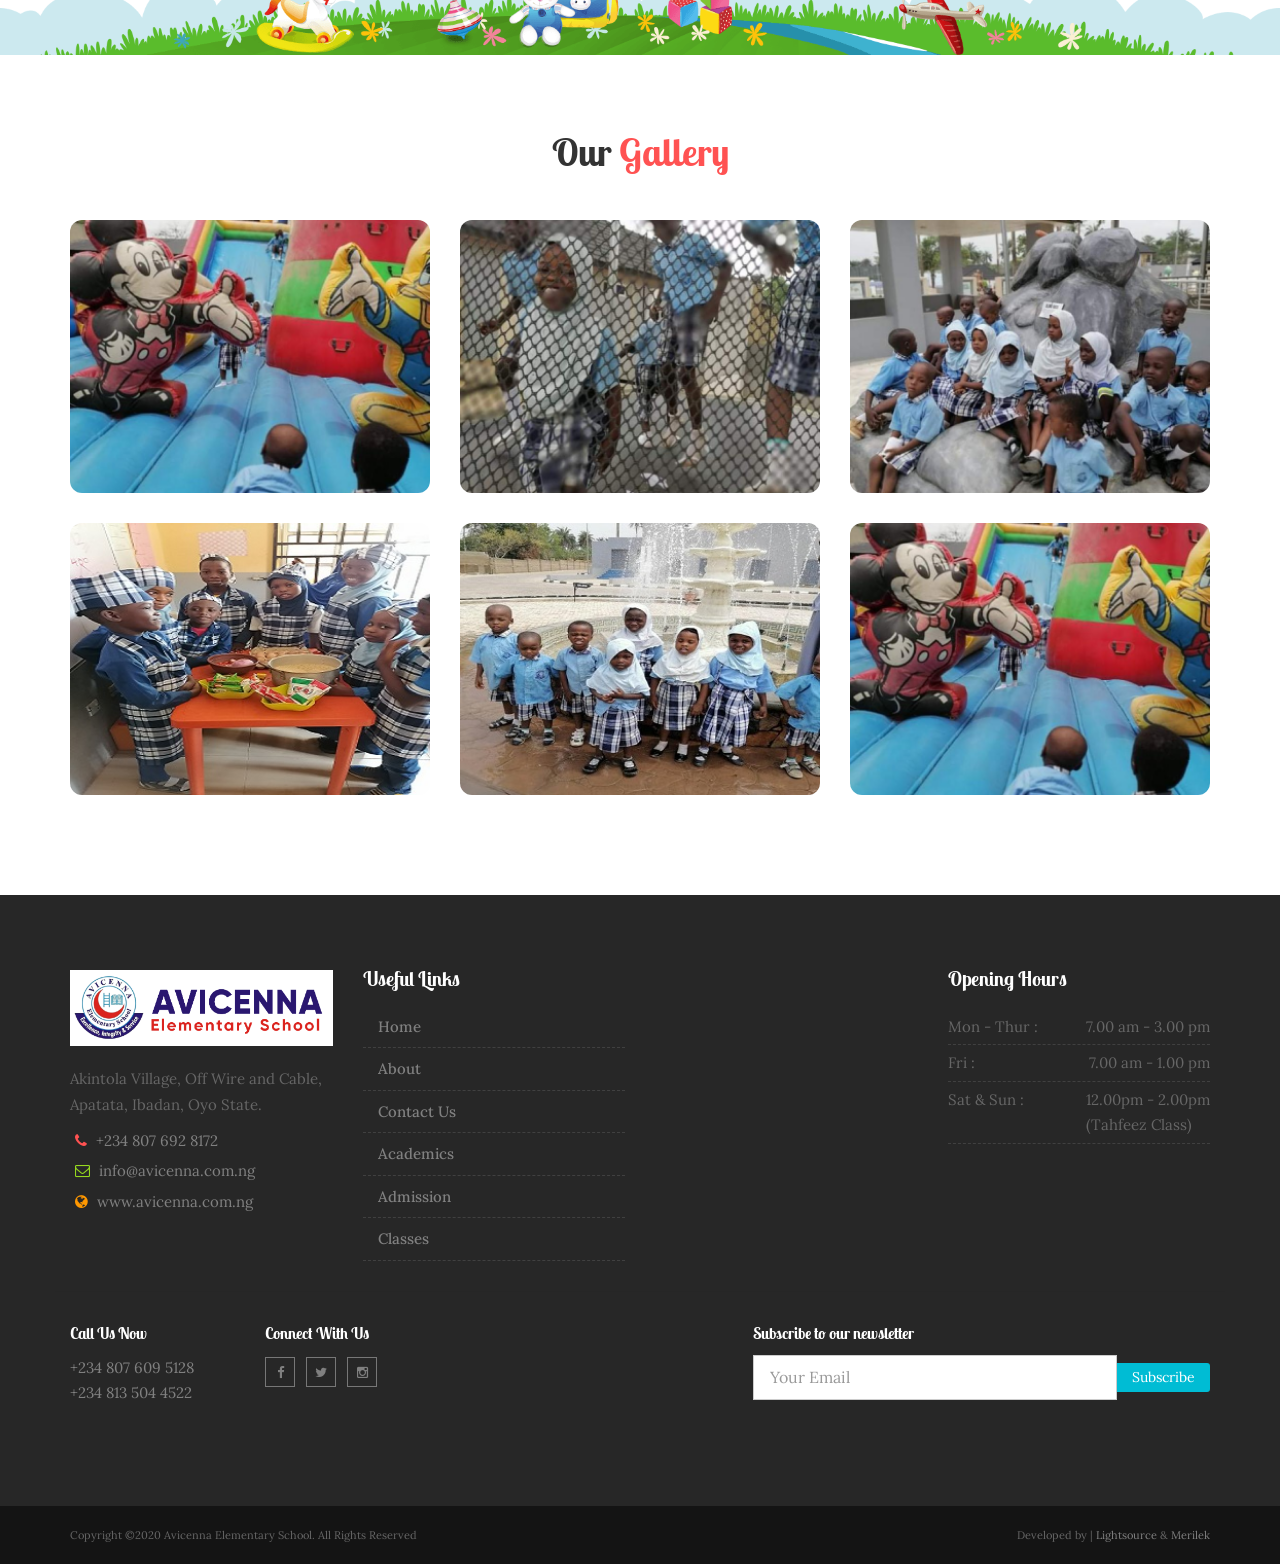
==== commit f0ed94b2: "remove preloader" ====
--- a/index.html
+++ b/index.html
@@ -67,14 +67,14 @@
   
 <div id="wrapper" class="clearfix">
 
-  <div id="preloader">
+<!--   <div id="preloader">
     <div id="spinner">
       <div class="preloader-dot-loading">
         <div class="cssload-loading"><i></i><i></i><i></i><i></i></div>
       </div>
     </div>
     <div id="disable-preloader" class="btn btn-default btn-sm">Disable Preloader</div>
-  </div> 
+  </div>  -->
   
 
   <header id="header" class="header">
